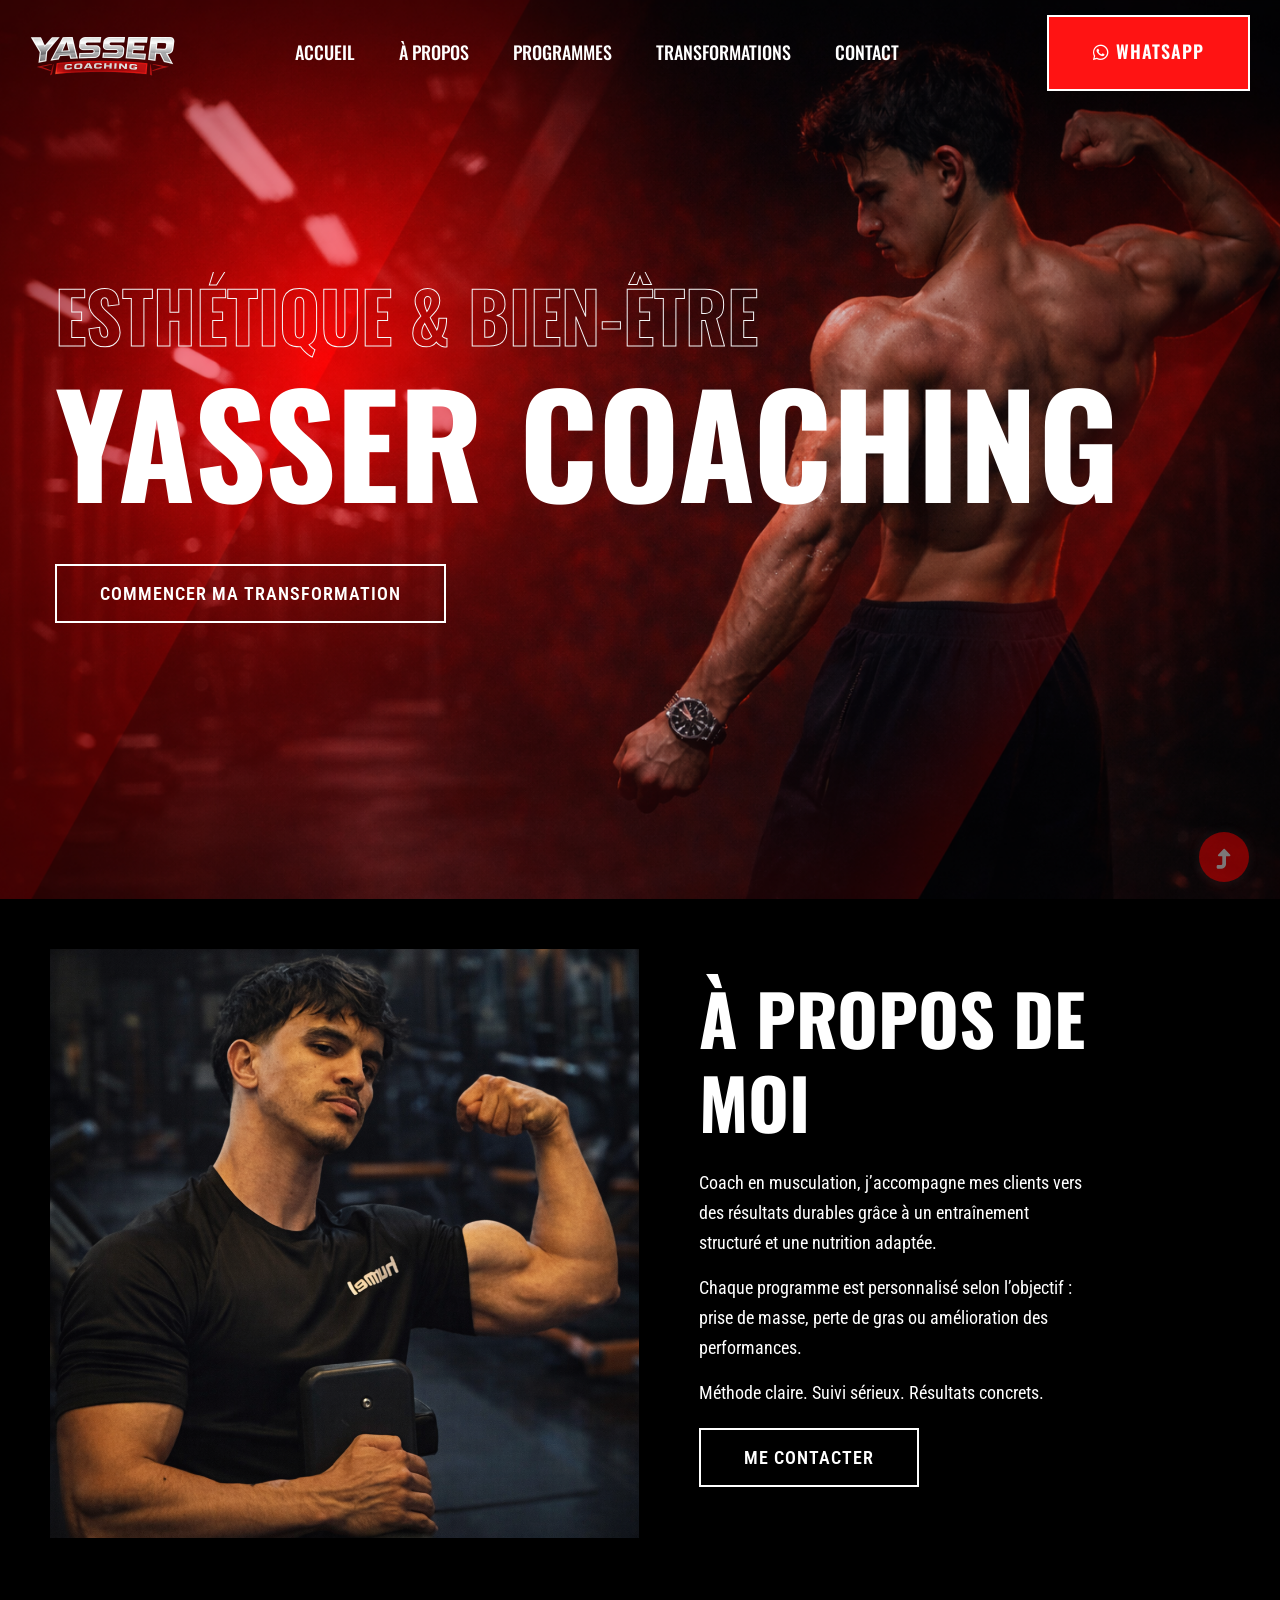
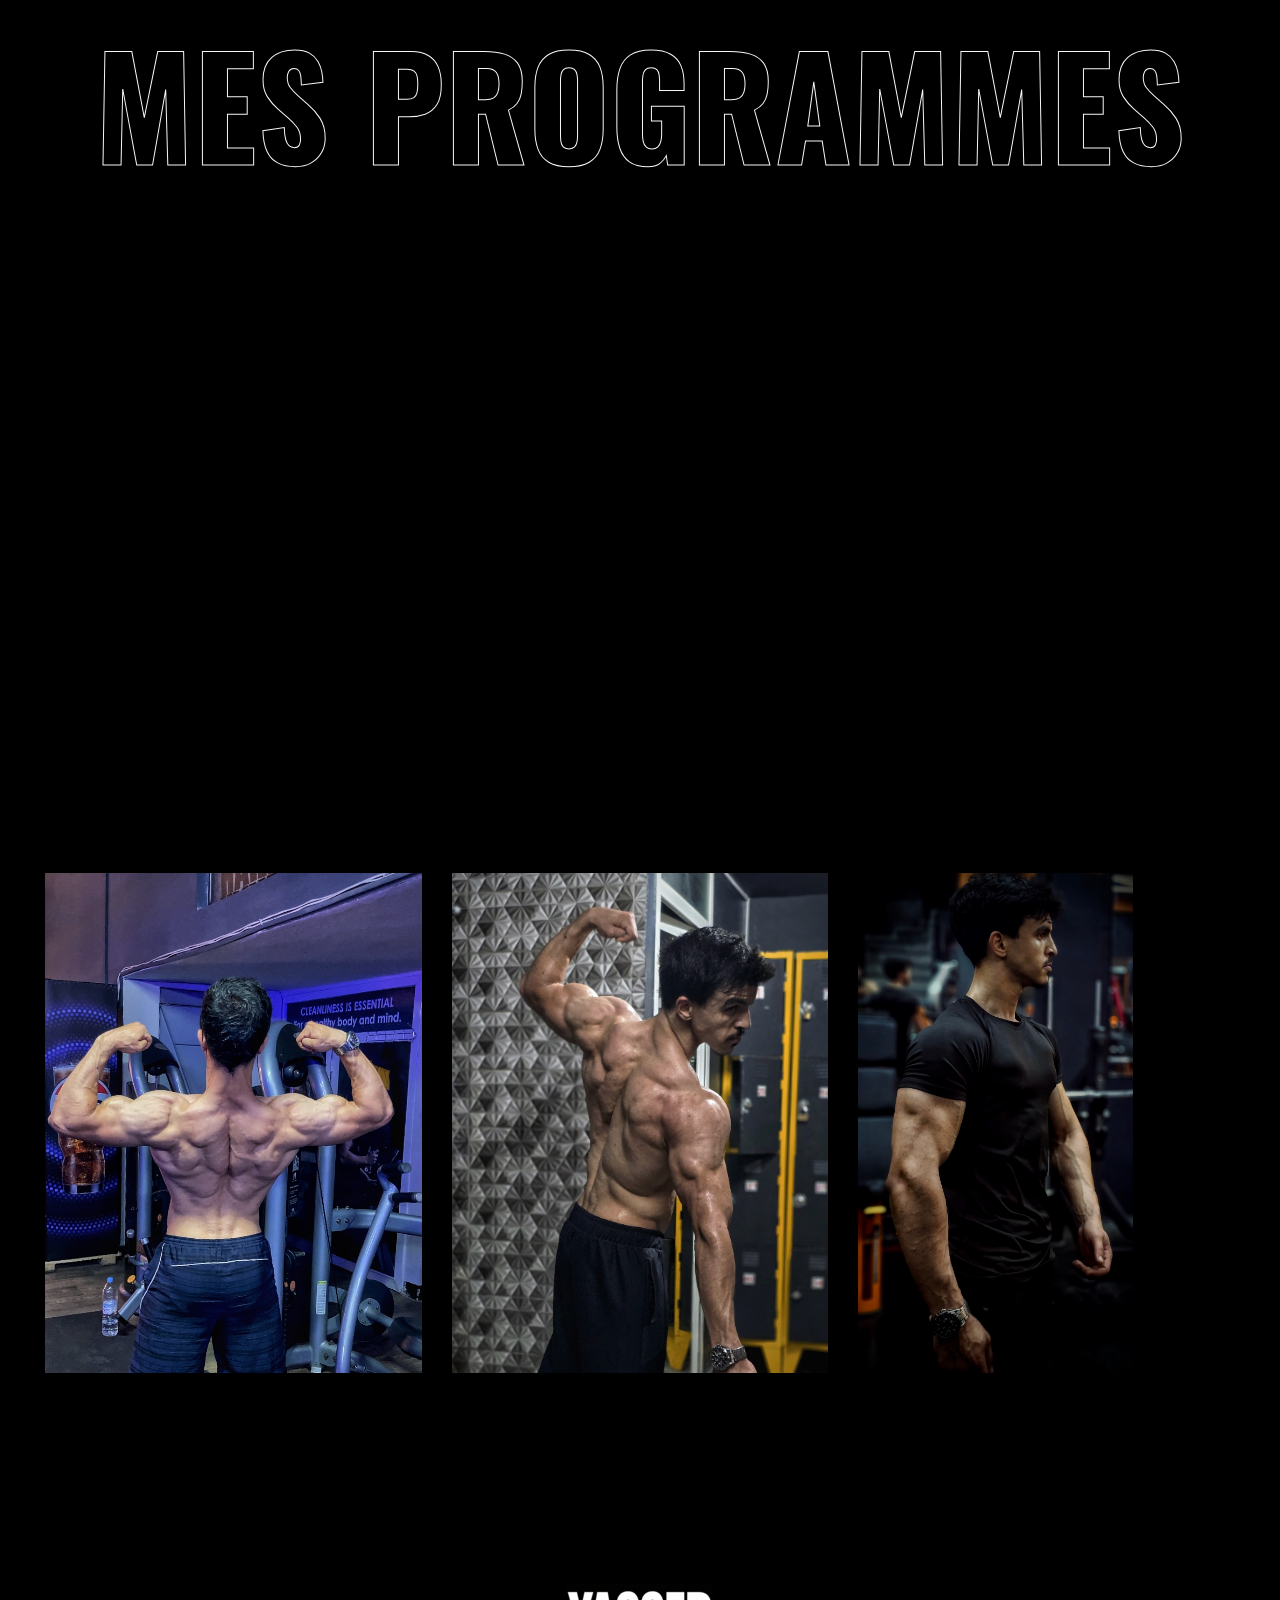
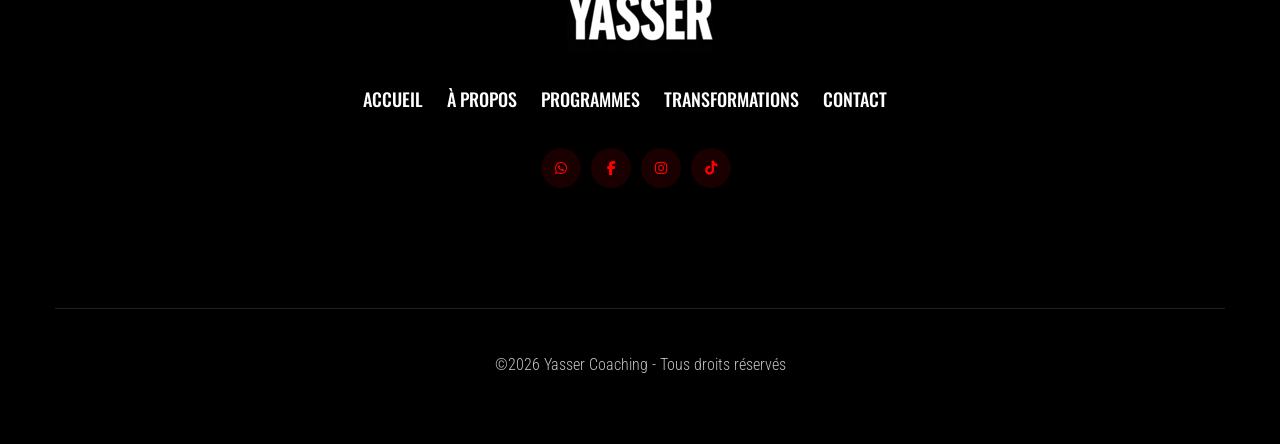
==== index.html @ fda9fc9f "modifs" ====
<!doctype html>
<html class="no-js" lang="fr">
<head>
    <meta charset="utf-8">
    <meta http-equiv="x-ua-compatible" content="ie=edge">
    <link rel="canonical" href="https://yasser-coaching.onrender.com/">
    <title>Yasser Coaching | Coach Musculation au Maroc - Transformation Physique</title>   
    <meta name="description" content="Coach sportif au Maroc spécialisé en transformation physique, perte de poids et prise de masse. Programmes personnalisés avec suivi professionnel.">
    <meta name="viewport" content="width=device-width, initial-scale=1.0">
    <link rel="manifest" href="site.webmanifest">
    <link rel="shortcut icon" type="image/x-icon" href="assets/img/favicon.ico">

    <!-- CSS here -->
    <link rel="stylesheet" href="assets/css/bootstrap.min.css">
    <link rel="stylesheet" href="assets/css/owl.carousel.min.css">
    <link rel="stylesheet" href="assets/css/slicknav.css">
    <link rel="stylesheet" href="assets/css/flaticon.css">
    <link rel="stylesheet" href="assets/css/gijgo.css">
    <link rel="stylesheet" href="assets/css/animate.min.css">
    <link rel="stylesheet" href="assets/css/animated-headline.css">
    <link rel="stylesheet" href="assets/css/magnific-popup.css">
    <link rel="stylesheet" href="assets/css/themify-icons.css">
    <link rel="stylesheet" href="assets/css/slick.css">
    <link rel="stylesheet" href="assets/css/nice-select.css">
    <link rel="stylesheet" href="assets/css/style.css">
    <link rel="stylesheet" href="assets/css/style2.css">
    <link rel="stylesheet" href="https://cdnjs.cloudflare.com/ajax/libs/font-awesome/6.5.1/css/all.min.css">
    <meta property="og:title" content="Yasser Coaching | Coach Musculation au Maroc">
    <meta property="og:description" content="Coach sportif au Maroc spécialisé en transformation physique, perte de poids et prise de masse.">
    <meta property="og:image" content="https://yasser-coaching.onrender.com/assets/img/gallery/transformation-client-1.JPEG">
    <meta property="og:url" content="https://yasser-coaching.onrender.com/">
    <meta property="og:type" content="website">

</head>
<body class="black-bg">
    <header>
        <!-- Header Start -->
        <div class="header-area header-transparent">
            <div class="main-header header-sticky">
                <div class="container-fluid">
                    <div class="menu-wrapper d-flex align-items-center justify-content-between">
                        <!-- Logo -->
                        <div class="logo">
                            <a href="index.html"><img src="assets/img/logo/logo.png" alt=""></a>
                        </div>
                        <!-- Main-menu -->
                        <div class="main-menu f-right d-none d-lg-block">
                            <nav>
                          <ul id="navigation">
                                <li><a href="index.html">Accueil</a></li>
                                <li><a href="#about">À propos</a></li>
                                <li><a href="#">Programmes</a></li>
                                

                                <li>
                                    <a href="gallery.html">Transformations</a>
                                </li>

                                <li><a href="#">Contact</a></li>
                                <!-- <li><a href="ar/index.html">AR</a></li> -->
                            </ul>

                            </nav>
                        </div>          
                        <!-- Header-btn -->
                        <div class="header-btns d-none d-lg-block f-right">
                           <a href="https://wa.me/212777637255" target="_blank" class="btn">
                            <i class="fab fa-whatsapp"></i> WhatsApp
                            </a>

                       </div>
                <!-- Mobile Menu -->
                       <div class="col-12">
                        <div class="mobile_menu d-block d-lg-none"></div>
                    </div>
                </div>
            </div>
        </div>
    </div>
    <!-- Header End -->
</header>
<main>
    <!--? slider Area Start-->
    <div class="slider-area position-relative">
        <div class="slider-active">
            <!-- Single Slider -->
            <div class="single-slider slider-height d-flex align-items-center">
                <div class="container">
                    <div class="row">
                        <div class="col-xl-12 col-lg-12 col-md-10">
                            <div class="hero__caption">
                                <span>Esthétique & Bien-être</span>
                                    <h1>Yasser Coaching</h1>
                                <a href="https://wa.me/212777637255?text=Bonjour%20Yasser,%20je%20souhaite%20commencer%20ma%20transformation%20!"  class="border-btn hero-btn" >Commencer ma transformation</a>
                            </div>
                        </div>
                    </div>
                </div>          
            </div>
        </div>
    </div>
    <!-- slider Area End-->
     
     <!--? About Area-2 Start -->
    <section id="about" class="about-area2 fix pb-padding pt-50 pb-80">
        <div class="support-wrapper align-items-center">
            <div class="right-content2">
                <!-- img -->
                <div class="right-img wow fadeInUp" data-wow-duration="1s" data-wow-delay=".1s">
                    <img src="assets/img/gallery/coach.png" alt="">
                </div>
            </div>
            <div class="left-content2">
                <!-- section tittle -->
                <div class="section-tittle2 mb-20 wow fadeInUp" data-wow-duration="1s" data-wow-delay=".3s">
                    <div class="front-text">
                        <h2>À propos de moi</h2>
                        <p>Coach en musculation, j’accompagne mes clients vers des résultats durables grâce à un entraînement structuré et une nutrition adaptée.</p>
                        <p>Chaque programme est personnalisé selon l’objectif : prise de masse, perte de gras ou amélioration des performances.</p>
                        <p class="mb-20">Méthode claire. Suivi sérieux. Résultats concrets.</p>
                         <a href="https://wa.me/212777637255" class="border-btn" target="_blank">
                                    Me contacter
                                </a>
                    </div>
                </div>
            </div>
        </div>
    </section>
    <!-- About Area End -->
    
    <!--? Team -->
    <section class="team-area fix">
        <div class="container">
            <div class="row">
                <div class="col-xl-12">
                    <div class="section-tittle text-center mb-55 wow fadeInUp" data-wow-duration="1s" data-wow-delay=".1s">
                        <h2 >Mes programmes</h2>
                    </div>
                </div>
            </div>
            <div class="row">
                <div class="col-lg-4 col-md-6">
                    <div class="single-cat text-center mb-30 wow fadeInUp" data-wow-duration="1s" data-wow-delay=".2s" >
                        <div class="cat-icon">
                            <img src="assets/img/gallery/coach-musculation.png" alt="Transformation physique client coaching musculation">
                        </div>
                        <div class="cat-cap">
                            <h5><a href="programmes.html">Musculation</a></h5>
                            <p>Programme personnalisé pour développer la force, améliorer la posture et sculpter le corps.</p>

                        </div>
                    </div>
                </div>
                <div class="col-lg-4 col-md-6">
                    <div class="single-cat text-center mb-30 wow fadeInUp" data-wow-duration="1s" data-wow-delay=".4s">
                        <div class="cat-icon">
                            <img src="assets/img/gallery/prise-de-masse.png" alt="Transformation physique client coaching musculation">
                        </div>
                        <div class="cat-cap">
                            <h5><a href="programmes.html">Prise de masse</a></h5>
                            <p>Plan nutritionnel et entraînement adaptés pour prendre de la masse de façon saine.</p>

                        </div>
                    </div>
                </div>
                <div class="col-lg-4 col-md-6">
                    <div class="single-cat text-center mb-30 wow fadeInUp" data-wow-duration="1s" data-wow-delay=".6s">
                        <div class="cat-icon">
                            <img src="assets/img/gallery/perte-de-poids.png" alt="Transformation physique client coaching musculation">
                        </div>
                        <div class="cat-cap">
                            <h5><a href="programmes.html">Perte de poids</a></h5>
                            <p>Coaching ciblé pour brûler les graisses, améliorer l’endurance et retrouver la forme.</p>

                        </div>
                    </div>
                </div>
            </div>
        </div>
    </section>
    <!-- Services End -->

       
    <!--? Gallery Area Start -->
    <div class="gallery-area section-padding30 ">
        <div class="container-fluid ">
            </div>
            <div class="row">
     <div class="col-xl-4 col-lg-6 col-md-6 col-sm-6">
                    <div class="box snake mb-30">
                        <div class="gallery-img big-img" style="background-image: url(assets/img/gallery/musculation3.png);"></div>
                        <div class="overlay">
                            <div class="overlay-content">
                                <h3>Renforcement du dos</h3>
                                <a href="gallery.html"><i class="ti-plus"></i></a>
                            </div>
                        </div>
                    </div>
                </div>
            
                <div class="col-xl-4 col-lg-6 col-md-6 col-sm-6">
                    <div class="box snake mb-30">
                        <div class="gallery-img big-img" style="background-image: url(assets/img/gallery/musculation1.png);"></div>
                        <div class="overlay">
                            <div class="overlay-content">
                                <h3>Performance</h3>
                                <a href="gallery.html"><i class="ti-plus"></i></a>
                            </div>
                        </div>
                    </div>
                </div>
                
                <div class="col-xl-3 col-lg-6 col-md-6 col-sm-6">
                    <div class="box snake mb-30">
                        <div class="gallery-img big-img" style="background-image: url(assets/img/gallery/musculation2.png);"></div>
                        <div class="overlay">
                            <div class="overlay-content">
                                <h3>Posture</h3>
                                <a href="gallery.html"><i class="ti-plus"></i></a>
                            </div>
                        </div>
                    </div>
                </div>
             
               
            </div>
        </div>
    </div>
    <!-- Gallery Area End -->
   

   
    <!-- ? video_start -->
    <!-- <div class="video-area section-bg2 d-flex align-items-center"  data-background="assets/img/gallery/video-bg.png">
        <div class="container">
            <div class="video-wrap position-relative">
                <div class="video-icon" >
                    <a class="popup-video btn-icon" href="https://www.youtube.com/watch?v=up68UAfH0d0"><i class="fas fa-play"></i></a>
                </div>
            </div>
        </div>
    </div> -->
    <!-- video_end -->

</main>
<footer>
    <!--? Footer Start-->
    <div class="footer-area black-bg">
        <div class="container">
            <div class="footer-top footer-padding">
                <!-- Footer Menu -->
                <div class="row">
                    <div class="col-xl-12">
                        <div class="single-footer-caption mb-50 text-center">
                            <!-- logo -->
                            <div class="footer-logo wow fadeInUp" data-wow-duration="1s" data-wow-delay=".2s">
                                <a href="index.html"><img src="assets/img/logo/logo2_footer.png" alt="
                                    "></a>
                            </div>
                            <!-- Menu -->
                            <!-- Header Start -->
                            <div class="header-area main-header2 wow fadeInUp" data-wow-duration="2s" data-wow-delay=".4s">
                                <div class="main-header main-header2">
                                    <div class="menu-wrapper menu-wrapper2">
                                        <!-- Main-menu -->
                                        <div class="main-menu main-menu2 text-center">
                                            <nav>
                                              <ul id="navigation">
                                <li><a href="index.html">Accueil</a></li>
                                <li><a href="#about">À propos</a></li>
                                <li><a href="#">Programmes</a></li>
                                

                                <li>
                                    <a href="gallery.html">Transformations</a>
                                </li>

                                <li><a href="#">Contact</a></li>
                                <!-- <li><a href="ar/index.html">AR</a></li> -->
                            </ul>

                                            </nav>
                                        </div>   
                                    </div>
                                </div>
                            </div>
                            <!-- Header End -->
                            <!-- social -->
                            <div class="footer-social mt-30 wow fadeInUp" data-wow-duration="3s" data-wow-delay=".8s">
                               <a href="https://wa.me/212777637255" target="_blank">
                                    <i class="fab fa-whatsapp"></i>
                                </a>
                                <a href="https://www.facebook.com/yasser.barhoud.2025?mibextid=wwXIfr&rdid=izFkttceF2peblFO&share_url=https%3A%2F%2Fwww.facebook.com%2Fshare%2F1Cemoc8wti%2F%3Fmibextid%3DwwXIfr#" target="_blank">
                                    <i class="fab fa-facebook-f"></i>
                                </a>
                                <a href="https://www.instagram.com/iass.err/" target="_blank">
                                            <i class="fab fa-instagram"></i>
                                        </a>
                                <a href="https://www.tiktok.com/@iass.err?fbclid=PAdGRleAQRMcxleHRuA2FlbQIxMQBzcnRjBmFwcF9pZA8xMjQwMjQ1NzQyODc0MTQAAae6swXFFE5XZx-gQa4Iw04mnGXHb72Ap1viYaeudJU1cVUwkz3KUEBtL87sHg_aem_wezzEFBcgbp__qZsiQu1Ag" target="_blank">
                                    <i class="fab fa-tiktok"></i>

                                </a>
                            </div>
                        </div>
                    </div>
                </div>
            </div>
            <!-- Footer Bottom -->
            <div class="footer-bottom">
                <div class="row d-flex align-items-center">
                    <div class="col-lg-12">
                        <div class="footer-copy-right text-center">
                            <p>&copy;<script>document.write(new Date().getFullYear());</script> Yasser Coaching - Tous droits réservés</p>
                          </div>
                      </div>
                  </div>
              </div>
          </div>
      </div>
      <!-- Footer End-->
  </footer>
  <!-- Scroll Up -->
  <div id="back-top" >
    <a title="Go to Top" href="#"> <i class="fas fa-level-up-alt"></i></a>
</div>

<!-- JS here -->

<script src="assets/js/vendor/modernizr-3.5.0.min.js"></script>
<!-- Jquery, Popper, Bootstrap -->
<script src="assets/js/vendor/jquery-1.12.4.min.js"></script>
<script src="assets/js/popper.min.js"></script>
<script src="assets/js/bootstrap.min.js"></script>
<!-- Jquery Mobile Menu -->
<script src="assets/js/jquery.slicknav.min.js"></script>

<!-- Jquery Slick , Owl-Carousel Plugins -->
<script src="assets/js/owl.carousel.min.js"></script>
<script src="assets/js/slick.min.js"></script>
<!-- One Page, Animated-HeadLin -->
<script src="assets/js/wow.min.js"></script>
<script src="assets/js/animated.headline.js"></script>
<script src="assets/js/jquery.magnific-popup.js"></script>

<!-- Date Picker -->
<script src="assets/js/gijgo.min.js"></script>
<!-- Nice-select, sticky -->
<script src="assets/js/jquery.nice-select.min.js"></script>
<script src="assets/js/jquery.sticky.js"></script>

<!-- counter , waypoint,Hover Direction -->
<script src="assets/js/jquery.counterup.min.js"></script>
<script src="assets/js/waypoints.min.js"></script>
<script src="assets/js/jquery.countdown.min.js"></script>
<script src="assets/js/hover-direction-snake.min.js"></script>

<!-- contact js -->
<script src="assets/js/contact.js"></script>
<script src="assets/js/jquery.form.js"></script>
<script src="assets/js/jquery.validate.min.js"></script>
<script src="assets/js/mail-script.js"></script>
<script src="assets/js/jquery.ajaxchimp.min.js"></script>

<!-- Jquery Plugins, main Jquery -->	
<script src="assets/js/plugins.js"></script>
<script src="assets/js/main.js"></script>

</body>
</html>
---- assets/css/gijgo.css ----
.gj-button {
    background-color: #f5f5f5;
    border: 1px solid #ddd;
    color: #000;
    border-radius: 3px;
    padding: 6px 10px;
    cursor: pointer;
}

.gj-unselectable {
    -webkit-touch-callout: none;
    -webkit-user-select: none;
    -khtml-user-select: none;
    -moz-user-select: none;
    -ms-user-select: none;
    user-select: none;
}

.gj-row {
    display: -webkit-box;
    display: -ms-flexbox;
    display: flex;
    -ms-flex-wrap: wrap;
    flex-wrap: wrap;
}

.gj-margin-left-5 {
    margin-left: 5px;
}

.gj-margin-left-10 {
    margin-left: 10px;
}

.gj-width-full {
    width: 100%;
}

.gj-cursor-pointer {
    cursor: pointer;
}

.gj-text-align-center {
    text-align: center;
}

.gj-font-size-16 {
    font-size: 16px;
}

.gj-hidden {
    display: none;
}

/** Material Design */
.gj-button-md {
    background: 0 0;
    border: none;
    border-radius: 2px;
    color: rgba(0, 0, 0, 0.87);
    position: relative;
    height: 36px;
    margin: 0;
    min-width: 64px;
    padding: 0 16px;
    display: inline-block;
    font-family: "Roboto","Helvetica","Arial",sans-serif;
    font-size: 1rem;
    font-weight: 500;
    text-transform: uppercase;
    letter-spacing: 0;
    overflow: hidden;
    will-change: box-shadow;
    transition: box-shadow .2s cubic-bezier(.4,0,1,1),background-color .2s cubic-bezier(.4,0,.2,1),color .2s cubic-bezier(.4,0,.2,1);
    outline: none;
    cursor: pointer;
    text-decoration: none;
    text-align: center;
    line-height: 36px;
    vertical-align: middle;
    overflow: hidden;
    -webkit-user-select: none;
    -moz-user-select: none;
    -ms-user-select: none;
    user-select: none;
}

.gj-button-md:hover {
    background-color: rgba(158,158,158,.2);
}

.gj-button-md:disabled {
    color: rgba(0,0,0,.26);
    background: 0 0;
}

.gj-button-md .material-icons,
.gj-button-md .gj-icon {
    vertical-align: middle;
    /*font-size: 1.3rem;
    margin-right: 4px;*/
}

.gj-button-md.gj-button-md-icon {
    width: 24px;
    height: 31px;
    min-width: 24px;
    padding: 0px;
    display: table;
}

.gj-button-md.gj-button-md-icon .material-icons,
.gj-button-md.gj-button-md-icon .gj-icon {
    display: table-cell;
    margin-right: 0px;
    width: 24px;
    height: 24px;
}

.gj-button-md.active {
    background-color: rgba(158,158,158,.4);
}

.gj-button-md-group {
    position: relative;
    display: inline-block;
    vertical-align: middle;
}
.gj-textbox-md {
	/* border: none; */
	/* border-bottom: 1px solid rgba(0,0,0,.42); */
	display: block;
	font-family: "Helvetica","Arial",sans-serif;
	font-size: 16px;
	line-height: 16px;
	/* padding: 4px 0px; */
	margin: 0;
	/* width: 100%; */
	background: 0 0;
	/* text-align: ; */
	color: rgba(0,0,0,.87);
	padding-left: 44px;
	border: 1px solid #dca73a;
	/* padding: 15px 15px; */
	/* text-align: center; */
	width: 177px;
	height: 55px;
	border-radius: 5px;
}
.gj-textbox-md:focus,
.gj-textbox-md:active {
    /* border-bottom: 2px solid rgba(0,0,0,.42); */
    outline: none;
}

.gj-textbox-md::placeholder {
    color: #8e8e8e;
}

.gj-textbox-md:-ms-input-placeholder {
    color: #8e8e8e;
}

.gj-textbox-md::-ms-input-placeholder {
    color: #8e8e8e;
}

.gj-md-spacer-24 {
    min-width: 24px;
    width: 24px;
    display: inline-block;
}

.gj-md-spacer-32 {
    min-width: 32px;
    width: 32px;
    display: inline-block;
}

.gj-modal {
    position: fixed;
    top: 0;
    right: 0;
    bottom: 0;
    left: 0;
    z-index: 1203;
    display: none;
    overflow: hidden;
    -webkit-overflow-scrolling: touch;
    outline: 0;
    background-color: rgba(0, 0, 0, 0.54118);
    transition: 200ms ease opacity;
    will-change: opacity;
}

/* List */
ul.gj-list li [data-role="wrapper"] {
    display: table;
    width: 100%;
}

ul.gj-list li [data-role="checkbox"] {
    display: table-cell;
    vertical-align:middle;
    text-align:center;
}

ul.gj-list li [data-role="image"] {
    display: table-cell;
    vertical-align:middle;
    text-align:center;
}

ul.gj-list li [data-role="display"] {
    display: table-cell;
    vertical-align:middle;
    cursor: pointer;
}

ul.gj-list li [data-role="display"]:empty:before {
  content: "\200b"; /* unicode zero width space character */
}

/* List - Bootstrap */
ul.gj-list-bootstrap {
    padding-left: 0px;
    margin-bottom: 0px;
}

ul.gj-list-bootstrap li {
    padding: 0px;
}

ul.gj-list-bootstrap li [data-role="wrapper"] {
    padding: 0px 10px;
}

ul.gj-list-bootstrap li [data-role="checkbox"] {
    width: 24px;
    padding: 3px;
}

ul.gj-list-bootstrap li [data-role="image"] {
    width: 24px;
    height: 24px;
}

ul.gj-list-bootstrap li [data-role="display"] {
    padding: 8px 0px 8px 4px;
}

.list-group-item.active ul li, .list-group-item.active:focus ul li, .list-group-item.active:hover ul li {
    text-shadow: none;
    color:initial;
}

/* List - Material Design */
ul.gj-list-md {
    padding: 0px;
    list-style: none;
    list-style-type: none;
    line-height: 24px;
    letter-spacing: 0;
    color: #616161; /* Gray 700 */
}

ul.gj-list-md li {
    display: list-item;
    list-style-type: none;
    padding: 0px;
    min-height: unset;
    box-sizing: border-box;
    align-items: center;
    cursor: default;
    overflow: hidden;

    font-family: "Roboto","Helvetica","Arial",sans-serif;
    font-size: 16px;
    font-weight: 400;
    letter-spacing: .04em;
    line-height: 1;
    
    -webkit-flex-direction: row;
    -ms-flex-direction: row;
    flex-direction: row;
    -webkit-flex-wrap: nowrap;
    -ms-flex-wrap: nowrap;
    flex-wrap: nowrap;
}

ul.gj-list-md li [data-role="checkbox"] {
    height: 24px;
    width: 24px;
}

ul.gj-list-md li [data-role="image"] {
    height: 24px;
    width: 24px;
}

ul.gj-list-md li [data-role="display"] {
    padding: 8px 0px 8px 5px;
    order: 0;
    flex-grow: 2;
    text-decoration: none;
    box-sizing: border-box;
    align-items: center;
    text-align: left;
    color: rgba(0,0,0,.87);
}

ul.gj-list-md li.disabled>[data-role="wrapper"]>[data-role="display"] {
    color: #9E9E9E; /* Gray 500 */
}

.gj-list-md-active {
    background: #e0e0e0;
    color: #3f51b5;
}


/* Picker */
.gj-picker {
    position: absolute;
    z-index: 1203;
    background-color: #fff;
}

.gj-picker .selected {
    color: #fff;
}

/* Material Design */
.gj-picker-md {
    font-family: "Roboto","Helvetica","Arial",sans-serif;
    font-size: 16px;
    font-weight: 400;
    letter-spacing: .04em;
    line-height: 1;
    color: rgba(0,0,0,.87);
    border: 1px solid #E0E0E0;
}

.gj-modal .gj-picker-md {
    border: 0px;
}

.gj-picker-md [role="header"] {
    color: rgba(255, 255, 255, 0.54);
    display: flex;
    background: #2196f3;
    align-items: baseline;
    user-select: none;
    justify-content: center;
}

.gj-picker-md [role="footer"] {
    float: right;
    padding: 10px;
}

.gj-picker-md [role="footer"] button.gj-button-md {
    color: #2196f3;
    font-weight: bold;
    font-size: 13px;
}

/* Bootstrap */
.gj-picker-bootstrap {
    border-radius: 4px;
    border: 1px solid #E0E0E0;
}

.gj-picker-bootstrap .selected {
    color: #888;
}

.gj-picker-bootstrap [role="header"] {
    background: #eee;
    color: #AAA;
}
@font-face {
    font-family: 'gijgo-material';
    src: url('../fonts/gijgo-material.eot?235541');
    src: url('../fonts/gijgo-material.eot?235541#iefix') format('embedded-opentype'), url('../fonts/gijgo-material.ttf?235541') format('truetype'), url('../fonts/gijgo-material.woff?235541') format('woff'), url('../fonts/gijgo-material.svg?235541#gijgo-material') format('svg');
    font-weight: normal;
    font-style: normal;
}

.gj-icon {
    /* use !important to prevent issues with browser extensions that change fonts */
    font-family: 'gijgo-material' !important;
    font-size: 24px;
    speak: none;
    font-style: normal;
    font-weight: normal;
    font-variant: normal;
    text-transform: none;
    line-height: 1;
    /* Enable Ligatures ================ */
    letter-spacing: 0;
    -webkit-font-feature-settings: "liga";
    -moz-font-feature-settings: "liga=1";
    -moz-font-feature-settings: "liga";
    -ms-font-feature-settings: "liga" 1;
    font-feature-settings: "liga";
    -webkit-font-variant-ligatures: discretionary-ligatures;
    font-variant-ligatures: discretionary-ligatures;
    /* Better Font Rendering =========== */
    -webkit-font-smoothing: antialiased;
    -moz-osx-font-smoothing: grayscale;
}

.gj-icon.undo:before {
    content: "\e900";
}

.gj-icon.vertical-align-top:before {
    content: "\e901";
}

.gj-icon.vertical-align-center:before {
    content: "\e902";
}

.gj-icon.vertical-align-bottom:before {
    content: "\e903";
}

.gj-icon.arrow-dropup:before {
    content: "\e904";
}

.gj-icon.clock:before {
    content: "\e905";
}

.gj-icon.refresh:before {
    content: "\e906";
}

.gj-icon.last-page:before {
    content: "\e907";
}

.gj-icon.first-page:before {
    content: "\e908";
}

.gj-icon.cancel:before {
    content: "\e909";
}

.gj-icon.clear:before {
    content: "\e90a";
}

.gj-icon.check-circle:before {
    content: "\e90b";
}

.gj-icon.delete:before {
    content: "\e90c";
}

.gj-icon.arrow-upward:before {
    content: "\e90d";
}

.gj-icon.arrow-forward:before {
    content: "\e90e";
}

.gj-icon.arrow-downward:before {
    content: "\e90f";
}

.gj-icon.arrow-back:before {
    content: "\e910";
}

.gj-icon.list-numbered:before {
    content: "\e911";
}

.gj-icon.list-bulleted:before {
    content: "\e912";
}

.gj-icon.indent-increase:before {
    content: "\e913";
}

.gj-icon.indent-decrease:before {
    content: "\e914";
}

.gj-icon.redo:before {
    content: "\e915";
}

.gj-icon.align-right:before {
    content: "\e916";
}

.gj-icon.align-left:before {
    content: "\e917";
}

.gj-icon.align-justify:before {
    content: "\e918";
}

.gj-icon.align-center:before {
    content: "\e919";
}

.gj-icon.strikethrough:before {
    content: "\e91a";
}

.gj-icon.italic:before {
    content: "\e91b";
}

.gj-icon.underlined:before {
    content: "\e91c";
}

.gj-icon.bold:before {
    content: "\e91d";
}

.gj-icon.arrow-dropdown:before {
    content: "\e91e";
}

.gj-icon.done:before {
    content: "\e91f";
}

.gj-icon.pencil:before {
    content: "\e920";
}

.gj-icon.minus:before {
    content: "\e921";
}

.gj-icon.plus:before {
    content: "\e922";
}

.gj-icon.chevron-up:before {
    content: "\e923";
}

.gj-icon.chevron-right:before {
    content: "\e924";
}

.gj-icon.chevron-down:before {
    content: "\e925";
}

.gj-icon.chevron-left:before {
    content: "\e926";
}

.gj-icon.event:before {
    content: "\e927";
}
.gj-draggable {
    cursor: move;
}
.gj-resizable-handle {
    position: absolute;
    font-size: 0.1px;
    display: block;
    -ms-touch-action: none;
    touch-action: none;
    z-index: 1203;
}

.gj-resizable-n {
    cursor: n-resize;
    height: 7px;
    width: 100%;
    top: -5px;
    left: 0;
}
.gj-resizable-e {
    cursor: e-resize;
    width: 7px;
    right: -5px;
    top: 0;
    height: 100%;
}
.gj-resizable-s {
    cursor: s-resize;
    height: 7px;
    width: 100%;
    bottom: -5px;
    left: 0;
}
.gj-resizable-w {
	cursor: w-resize;
	width: 7px;
	left: -5px;
	top: 0;
	height: 100%;
}
.gj-resizable-se {
	cursor: se-resize;
	width: 12px;
	height: 12px;
	right: 1px;
	bottom: 1px;
}
.gj-resizable-sw {
	cursor: sw-resize;
	width: 9px;
	height: 9px;
	left: -5px;
	bottom: -5px;
}
.gj-resizable-nw {
	cursor: nw-resize;
	width: 9px;
	height: 9px;
	left: -5px;
	top: -5px;
}
.gj-resizable-ne {
	cursor: ne-resize;
	width: 9px;
	height: 9px;
	right: -5px;
	top: -5px;
}

.gj-dialog-footer {
    position: absolute;
    bottom: 0px;
    width: 100%;
    margin-top: 0px;
}

.gj-dialog-scrollable [data-role="body"] {
    overflow-x: hidden;
    overflow-y: scroll;
}

/** Bootstrap 3 **/
.gj-dialog-bootstrap {
    overflow: hidden;
    z-index: 1202;
}

.gj-dialog-bootstrap [data-role="title"] {
    display: inline;
}
.gj-dialog-bootstrap [data-role="close"] {
    line-height: 1.42857143;
}

/** Bootstrap 4 **/
.gj-dialog-bootstrap4 {
    overflow: hidden;
    z-index: 1202;
}

.gj-dialog-bootstrap4 [data-role="title"] {
    display: inline;
}
.gj-dialog-bootstrap4 [data-role="close"] {
    line-height: 1.5;
}

/** Material Design **/
.gj-dialog-md {
    background-color: #FFF;
    overflow: hidden;
    border: none;
    box-shadow: 0 11px 15px -7px rgba(0,0,0,.2), 0 24px 38px 3px rgba(0,0,0,.14), 0 9px 46px 8px rgba(0,0,0,.12);
    box-sizing: border-box;
    position: relative;
    display: -webkit-box;
    display: -webkit-flex;
    display: -ms-flexbox;
    display: flex;
    -webkit-box-orient: vertical;
    -webkit-box-direction: normal;
    -webkit-flex-direction: column;
    -ms-flex-direction: column;
    flex-direction: column;
    -webkit-background-clip: padding-box;
    background-clip: padding-box;
    outline: 0;
    z-index: 1202;
}

.gj-dialog-md-header {
    padding: 24px 24px 0px 24px;
    font-family: "Roboto","Helvetica","Arial",sans-serif;
}

.gj-dialog-md-title {
    margin: 0;
    font-weight: 400;
    display: inline;
    line-height: 28px;
    font-size: 20px;
}

.gj-dialog-md-close {
    -webkit-appearance: none;
    padding: 0;
    cursor: pointer;
    background: 0 0;
    border: 0;
    float: right;
    line-height: 28px;
    font-size: 28px;
}

.gj-dialog-md-body {
    padding: 20px 24px 24px 24px;
    color: rgba(0,0,0,.54);
    font-family: "Helvetica","Arial",sans-serif;
    font-size: 14px;
    font-weight: 400;
    line-height: 20px;
}

.gj-dialog-md-footer {
    padding: 8px 8px 8px 24px;
    display: -webkit-flex;
    display: -ms-flexbox;
    display: flex;
    -webkit-flex-direction: row-reverse;
    -ms-flex-direction: row-reverse;
    flex-direction: row-reverse;
    -webkit-flex-wrap: wrap;
    -ms-flex-wrap: wrap;
    flex-wrap: wrap;

    box-sizing: border-box;
}

.gj-dialog-md-footer>*:first-child {
    margin-right: 0;
}

.gj-dialog-md-footer>* {
    margin-right: 8px;
    height: 36px;
}
DIV.gj-grid-wrapper {
    margin: auto;
    position: relative;
    clear:both;
    z-index: 1;
}

TABLE.gj-grid {
    margin: auto;    
    border-collapse: collapse;
    width: 100%;
    table-layout: fixed;
}

TABLE.gj-grid THEAD TH [data-role="selectAll"] {
    margin: auto;
}

TABLE.gj-grid THEAD TH [data-role="title"] {
    display: inline-block;
}

TABLE.gj-grid THEAD TH [data-role="sorticon"] {
    display: inline-block;
}

TABLE.gj-grid THEAD TH {
    overflow: hidden;
    text-overflow: ellipsis;
}

TABLE.gj-grid.autogrow-header-row THEAD TH {
    overflow: auto;
    text-overflow: initial;
    white-space: pre-wrap;
    -ms-word-break: break-word;
    word-break: break-word;
}

TABLE.gj-grid > tbody > tr > td {
    overflow: hidden;
    position: relative;
}

table.gj-grid tbody div[data-role="display"] {
    vertical-align: middle;
    text-indent: 0;
    white-space: pre-wrap;
    -ms-word-break: break-word;
    word-break: break-word;
}

table.gj-grid.fixed-body-rows tbody div[data-role="display"] {
    overflow: hidden;
    text-overflow: ellipsis;
    white-space: nowrap;
    -ms-word-break: initial;
    word-break: initial;
}

table.gj-grid tfoot DIV[data-role="display"] {
    vertical-align: middle;
    text-indent: 0;
    display: flex;
}

TABLE.gj-grid .fa {
    padding: 2px;
}

TABLE.gj-grid > tbody > tr > td > div {
    padding: 2px;
    overflow: hidden;
}

DIV.gj-grid-wrapper DIV.gj-grid-loading-cover
{
    background: #BBBBBB;
    opacity: 0.5;
    position: absolute;
    vertical-align: middle;
}

DIV.gj-grid-wrapper DIV.gj-grid-loading-text
{
    position: absolute;
    font-weight: bold;
}

/* Bootstrap Theme */
table.gj-grid-bootstrap thead th {
    background-color: #f5f5f5;
    vertical-align:middle;
}

table.gj-grid-bootstrap thead th [data-role="sorticon"] {
    margin-left: 5px;
}

table.gj-grid-bootstrap thead th [data-role="sorticon"] i.gj-icon,
table.gj-grid-bootstrap thead th [data-role="sorticon"] i.material-icons {
    position: absolute;
    font-size: 20px;
    top: 15px;
}

table.gj-grid-bootstrap tbody tr td div[data-role="display"] {
    padding: 0px;
}

.gj-grid-bootstrap-4 .gj-checkbox-bootstrap {
    display: inline-block;
    padding-top: 2px;
}

.gj-grid-bootstrap-4 tbody tr.active {
    background-color: rgba(0,0,0,.075);
}

/* Material Design Theme */
.gj-grid-md {
    position: relative;
    border: 1px solid #e0e0e0;
    border-collapse: collapse;
    white-space: nowrap;
    font-size: 13px;
    font-family: "Roboto","Helvetica","Arial",sans-serif;
    background-color: #fff;
}

.gj-grid-md td:first-of-type, .gj-grid-md th:first-of-type {
    padding-left: 24px;
}

.gj-grid-md th {
    position: relative;
    vertical-align: bottom;
    font-weight: 700;
    line-height: 31px;
    letter-spacing: 0;
    height: 56px;
    font-size: 12px;
    color: rgba(0,0,0,.54);
    padding-bottom: 8px;
    box-sizing: border-box;
    padding: 12px 18px;
    text-align: right;
}

.gj-grid-md td {
    position: relative;
    height: 48px;
    border-top: 1px solid #e0e0e0;
    border-bottom: 1px solid #e0e0e0;
    padding: 12px 18px;
    box-sizing: border-box;
    text-align: left;
    color: rgba(0,0,0,.87);
}

.gj-grid-md tbody tr {
    position: relative;
    height: 48px;
    transition-duration: .28s;
    transition-timing-function: cubic-bezier(.4,0,.2,1);
    transition-property: background-color;
}

.gj-grid-md tbody tr:hover {
    background-color: #EEEEEE; /* Gray 200 */
}

.gj-grid-md tbody tr.gj-grid-md-select {
    background-color: #F5F5F5; /* Grey 100 */
}


table.gj-grid-md thead th [data-role="sorticon"] {
    margin-left: 5px;
}

table.gj-grid-md thead th [data-role="sorticon"] i.gj-icon,
table.gj-grid-md thead th [data-role="sorticon"] i.material-icons {
    position: absolute;
    font-size: 16px;
    top: 19px;
}

table.gj-grid-md thead th.gj-grid-select-all {
    padding-bottom: 3px;
}
/* Hide all prioritized columns by default */
@media only all {
	th.display-1120,
	td.display-1120,
	th.display-960,
	td.display-960,
	th.display-800,
	td.display-800,
	th.display-640,
	td.display-640,
	th.display-480,
	td.display-480,
	th.display-320,
	td.display-320 {
		display: none;
	}
}

/* Show at 320px (20em x 16px) */
@media screen and (min-width: 20em) {
	TABLE.gj-grid-bootstrap th.display-320,
	TABLE.gj-grid-bootstrap td.display-320 {
		display: table-cell;
	}
}
/* Show at 480px (30em x 16px) */
@media screen and (min-width: 30em) {
	TABLE.gj-grid-bootstrap th.display-480,
	TABLE.gj-grid-bootstrap td.display-480 {
		display: table-cell;
	}
}
/* Show at 640px (40em x 16px) */
@media screen and (min-width: 40em) {
	TABLE.gj-grid-bootstrap th.display-640,
	TABLE.gj-grid-bootstrap td.display-640 {
		display: table-cell;
	}
}
/* Show at 800px (50em x 16px) */
@media screen and (min-width: 50em) {
	TABLE.gj-grid-bootstrap th.display-800,
	TABLE.gj-grid-bootstrap td.display-800 {
		display: table-cell;
	}
}
/* Show at 960px (60em x 16px) */
@media screen and (min-width: 60em) {
	TABLE.gj-grid-bootstrap th.display-960,
	TABLE.gj-grid-bootstrap td.display-960 {
		display: table-cell;
	}
}
/* Show at 1,120px (70em x 16px) */
@media screen and (min-width: 70em) {
	TABLE.gj-grid-bootstrap th.display-1120,
	TABLE.gj-grid-bootstrap td.display-1120 {
		display: table-cell;
	}
}

/* Material Design Theme */
.gj-grid-md tfoot tr th {
    padding-right: 14px;
}

.gj-grid-md tfoot tr[data-role="pager"] .gj-grid-mdl-pager-label {
    padding-left: 5px;
    padding-right: 5px;
}

.gj-grid-md tfoot tr[data-role="pager"] .gj-dropdown-md {
    margin-left: 12px;
}

.gj-grid-md tfoot tr[data-role="pager"] .gj-dropdown-md [role="presenter"] {
    font-size: 12px;
    font-weight: bold;
    color: rgba(0,0,0,.54);
}

.gj-grid-md tfoot tr[data-role="pager"] .gj-dropdown-md [role="presenter"] [role="display"] {
    text-align: right;
}

.gj-grid-md tfoot tr[data-role="pager"] .gj-grid-md-limit-select {
    margin-left: 10px;
    font-size: 12px;
    font-weight: bold;
    color: rgba(0,0,0,.54);
}

/* Bootstrap */
.gj-grid-bootstrap tfoot tr[data-role="pager"] th {
    line-height: 30px;
    background-color: #f5f5f5;
}

.gj-grid-bootstrap tfoot tr[data-role="pager"] th > div > div {
    margin-right: 5px;
}

.gj-grid-bootstrap tfoot tr[data-role="pager"] th > div > button {
    margin-right: 5px;
}

.gj-grid-bootstrap-4 tfoot tr[data-role="pager"] th > div button {
    height: 34px;
}

.gj-grid-bootstrap-4 tfoot tr[data-role="pager"] th div .gj-dropdown-bootstrap-4 .gj-dropdown-expander-mi .gj-icon {
    top: 5px;
}

.gj-grid-bootstrap-3 tfoot tr[data-role="pager"] th > div > input {
    margin-right: 5px;
    width: 40px;
    text-align: right;
    display: inline-block;
    font-weight: bold;
}

.gj-grid-bootstrap-4 tfoot tr[data-role="pager"] th > div > div.input-group {
    width: 40px;
}

.gj-grid-bootstrap-4 tfoot tr[data-role="pager"] th > div > div.input-group input {
    text-align: right;
    font-weight: bold;
    height: 34px;
    padding-top: 2px;
    padding-bottom: 6px;
}

.gj-grid-bootstrap tfoot tr[data-role="pager"] th > div > select {
    display: inline-block;
    margin-right: 5px;
    width: 60px;
}

.gj-grid-bootstrap tfoot tr[data-role="pager"] th .gj-dropdown-bootstrap .gj-list-bootstrap [data-role="display"] {
    line-height: 14px;
}

.gj-grid-bootstrap tfoot tr[data-role="pager"] th .gj-dropdown-bootstrap [role="presenter"] [role="display"] {
    font-weight: bold;
}

.gj-grid-bootstrap tfoot tr[data-role="pager"] th .gj-dropdown-bootstrap-3 [role="presenter"] {
    padding: 2px 8px;
}

.gj-grid-bootstrap tfoot tr[data-role="pager"] th .gj-dropdown-bootstrap-4 [role="presenter"] {
    padding: 1px 8px;
}
.gj-grid thead tr th div.gj-grid-column-resizer-wrapper {
    position: relative;
    width: 100%;
    height: 0px; 
    top: 0px; 
    left: 0px; 
    padding: 0px;
}

span.gj-grid-column-resizer {
    position: absolute;
    right: 0px;
    width: 10px;
    top: -100px;
    height: 300px;
    z-index: 1203;
    cursor: e-resize;
}

.gj-grid-resize-cursor {
    cursor: e-resize;
}
.gj-grid-md tbody tr.gj-grid-top-border td {
  border-top: 2px solid #777;
}
.gj-grid-md tbody tr.gj-grid-bottom-border td {
  border-bottom: 2px solid #777;
}

.gj-grid-bootstrap tbody tr.gj-grid-top-border td {
  border-top: 2px solid #777;
}
.gj-grid-bootstrap tbody tr.gj-grid-bottom-border td {
  border-bottom: 2px solid #777;
}
.gj-grid-md thead tr th.gj-grid-left-border,
.gj-grid-md tbody tr td.gj-grid-left-border
{
    border-left: 3px solid #777;
}
.gj-grid-md thead tr th.gj-grid-right-border,
.gj-grid-md tbody tr td.gj-grid-right-border
{
    border-right: 3px solid #777;
}

.gj-grid-bootstrap thead tr th.gj-grid-left-border,
.gj-grid-bootstrap tbody tr td.gj-grid-left-border
{
    border-left: 5px solid #ddd;
}
.gj-grid-bootstrap thead tr th.gj-grid-right-border,
.gj-grid-bootstrap tbody tr td.gj-grid-right-border
{
    border-right: 5px solid #ddd;
}
.gj-dirty {
    position: absolute;
    top: 0px;
    left: 0px;
    border-style: solid;
    border-width: 3px;
    border-color: #f00 transparent transparent #f00;
    padding: 0;
    overflow: hidden;
    vertical-align: top;
}

/* Material Design */
.gj-grid-md tbody tr td.gj-grid-management-column {
    padding: 3px;
}

.gj-grid-md tbody tr td[data-mode="edit"] {
    padding: 0px 18px;
}

.gj-grid-md tbody .gj-dropdown-md [role="presenter"] [role="display"] {
    padding: 0px;
}

/* Bootstrap */
.gj-grid-bootstrap tbody tr td[data-mode="edit"] {
    padding: 0px;
}

.gj-grid-bootstrap tbody tr td[data-mode="edit"] [data-role="edit"] {
    padding: 0px;
}

/* Bootstrap 3 */
.gj-grid-bootstrap-3 tbody tr td.gj-grid-management-column {
    padding: 3px;
}

.gj-grid-bootstrap-3 tbody tr td[data-mode="edit"] {
    height: 38px;
}

.gj-grid-bootstrap-3 tbody tr td[data-mode="edit"] [data-role="edit"] input[type="text"] {
    height: 37px;
    padding: 8px;
}

.gj-grid-bootstrap-3 tbody tr td[data-mode="edit"] .gj-dropdown-bootstrap [role="presenter"] {
    border: 0px;
    border-radius: 0px;
    height: 37px;
    padding-left: 8px;
}

.gj-grid-bootstrap-3 tbody tr td[data-mode="edit"] .gj-datepicker-bootstrap {
    height: 37px;
}

.gj-grid-bootstrap-3 tbody tr td[data-mode="edit"] .gj-datepicker-bootstrap [role="input"] {
    height: 37px;
    border:0px;
    border-radius: 0px;
}

.gj-grid-bootstrap-3 tbody tr td[data-mode="edit"] .gj-datepicker-bootstrap [role="right-icon"] {
    border:0px;
    border-radius: 0px;
}

.gj-grid-bootstrap-3 tbody tr td[data-mode="edit"] .gj-checkbox-bootstrap {
    display: inline-block;
    padding-top: 10px;
    height: 32px;
}

/* Bootstrap 4 */
.gj-grid-bootstrap-4 tbody tr td.gj-grid-management-column {
    padding: 6px;
}

.gj-grid-bootstrap-4 tbody tr td[data-mode="edit"] [data-role="edit"] input[type="text"] {
    height: 48px;
    padding-left: 12px;
}

.gj-grid-bootstrap-4 tbody tr td[data-mode="edit"] .gj-dropdown-bootstrap [role="presenter"] {
    border: 0px;
    border-radius: 0px;
    height: 48px;
    padding-left: 12px;
    font-family: -apple-system,system-ui,BlinkMacSystemFont,"Segoe UI",Roboto,"Helvetica Neue",Arial,sans-serif;
}

.gj-grid-bootstrap-4 tbody tr td[data-mode="edit"] .gj-dropdown-bootstrap-4 [role="expander"].gj-dropdown-expander-mi .gj-icon,
.gj-grid-bootstrap-4 tbody tr td[data-mode="edit"] .gj-dropdown-bootstrap-4 [role="expander"].gj-dropdown-expander-mi .material-icons {
    top: 13px;
}

.gj-grid-bootstrap-4 tbody tr td[data-mode="edit"] .gj-datepicker-bootstrap {
    height: 48px;
}

.gj-grid-bootstrap-4 tbody tr td[data-mode="edit"] .gj-datepicker-bootstrap [role="input"] {
    height: 48px;
    border:0px;
    border-radius: 0px;
}

.gj-grid-bootstrap-4 tbody tr td[data-mode="edit"] .gj-datepicker-bootstrap [role="right-icon"] {
    background-color: #fff;
}

.gj-grid-bootstrap-4 tbody tr td[data-mode="edit"] .gj-datepicker-bootstrap [role="right-icon"] button {
    border: 0px;
    border-radius: 0px;
    width: 43px;
    position: relative;
}

.gj-grid-bootstrap-4 tbody tr td[data-mode="edit"] .gj-datepicker-bootstrap [role="right-icon"] .gj-icon,
.gj-grid-bootstrap-4 tbody tr td[data-mode="edit"] .gj-datepicker-bootstrap [role="right-icon"] .material-icons {
    top: 13px;
    left: 10px;
    font-size: 24px;
}

.gj-grid-bootstrap-4 tbody tr td[data-mode="edit"] .gj-checkbox-bootstrap {
    display: inline-block;
    padding-top: 15px;
    height: 42px;
}
.gj-grid-md thead tr[data-role="filter"] th {
    border-top: 1px solid #e0e0e0;
}

div.gj-grid-wrapper div.gj-grid-bootstrap-toolbar {
    background-color: #f5f5f5;
    padding: 8px;
    font-weight: bold;
    border: 1px solid #ddd;
}

div.gj-grid-wrapper div.gj-grid-bootstrap-4-toolbar {
    background-color: #f5f5f5;
    padding: 12px;
    font-weight: bold;
    border: 1px solid #ddd;
}

div.gj-grid-wrapper div.gj-grid-md-toolbar {
    font-weight: bold;
    font-size: 24px;
    font-family: "Helvetica","Arial",sans-serif;
    background-color: rgb(255, 255, 255);
    
    border-top: 1px solid #e0e0e0;
    border-left: 1px solid #e0e0e0;
    border-right: 1px solid #e0e0e0;
    border-bottom: 0px;
    border-collapse: collapse;

    padding: 0 18px 0px 18px;
    line-height: 56px;
}
table.gj-grid-scrollable tbody {
    overflow-y: auto;
    overflow-x: hidden;
    display: block;
}

/* Material Design */
table.gj-grid-md.gj-grid-scrollable {
    border-bottom: 0px;
}

table.gj-grid-md.gj-grid-scrollable tbody {
    border-right: 1px solid #e0e0e0;
    border-bottom: 1px solid #e0e0e0;
}

table.gj-grid-md.gj-grid-scrollable tfoot {
    border-bottom: 1px solid #e0e0e0;
}

/* Bootstrap 3 */
table.gj-grid-bootstrap.gj-grid-scrollable {
    border-bottom: 0px;
}

table.gj-grid-bootstrap.gj-grid-scrollable tbody {
    border-right: 1px solid #ddd;
    border-bottom: 1px solid #ddd;
}

table.gj-grid-bootstrap.gj-grid-scrollable tbody tr[data-role="row"]:first-child td {
    border-top: 0px;
}

table.gj-grid-bootstrap.gj-grid-scrollable tbody tr[data-role="row"] td:first-child {
    border-left: 0px;
}

table.gj-grid-bootstrap.gj-grid-scrollable tbody tr[data-role="row"] td:last-child {
    border-right: 0px;
}

table.gj-grid-bootstrap.gj-grid-scrollable tfoot {
    border-bottom: 1px solid #ddd;
}

ul.gj-list li [data-role="spacer"] {
    display: table-cell;
}

ul.gj-list li [data-role="expander"] {
    display: table-cell;
    vertical-align:middle;
    text-align:center;
    cursor: pointer;
}

[data-type="tree"] ul li [data-role="expander"].gj-tree-material-icons-expander {
    width: 24px;
}

[data-type="tree"] ul li [data-role="expander"].gj-tree-font-awesome-expander {
    width: 24px;
}

[data-type="tree"] ul li [data-role="expander"].gj-tree-glyphicons-expander {
    width: 24px;
}

[data-type="tree"] ul li [data-role="expander"].gj-tree-glyphicons-expander .glyphicon {
    top: 4px;
    height: 24px;
}

/* Bootstrap Theme */
.gj-tree-bootstrap-3 ul.gj-list-bootstrap li {
    border: 0px;
    border-radius: 0px;
    color: #333;
}

.gj-tree-bootstrap-3 ul.gj-list-bootstrap li.active {
    color: #fff;
}

.gj-tree-bootstrap-3 ul.gj-list-bootstrap li.disabled {
    color: #777;
    background-color: #eee;
}

.gj-tree-bootstrap-4 ul.gj-list-bootstrap li {
    border: 0px;
    border-radius: 0px;
    color: #212529;
}

.gj-tree-bootstrap-4 ul.gj-list-bootstrap li.active {
    color: #fff;
}

.gj-tree-bootstrap-4 ul.gj-list-bootstrap li.disabled {
    color: #868e96;
}

.gj-tree-bootstrap-4 ul.gj-list-bootstrap li ul.gj-list-bootstrap {
    width: 100%;
}

.gj-tree-bootstrap-border ul.gj-list-bootstrap li {
    border: 1px solid #ddd;
}

.gj-tree-bootstrap-border ul.gj-list-bootstrap li ul.gj-list-bootstrap li {
    border-left: 0px;
    border-right: 0px;
}

.gj-tree-bootstrap-border ul.gj-list-bootstrap li:first-child {
    border-top-left-radius: 4px;
    border-top-right-radius: 4px;
}

.gj-tree-bootstrap-border ul.gj-list-bootstrap li:last-child {
    border-bottom-left-radius: 4px;
    border-bottom-right-radius: 4px;
}

.gj-tree-bootstrap-border ul.gj-list-bootstrap li ul.gj-list-bootstrap li:first-child {
    border-top-left-radius: 0px;
    border-top-right-radius: 0px;
}

.gj-tree-bootstrap-border ul.gj-list-bootstrap li ul.gj-list-bootstrap li:last-child {
    border-bottom: 0px;
    border-bottom-left-radius: 0px;
    border-bottom-right-radius: 0px;
}

ul.gj-list-bootstrap li [data-role="expander"].gj-tree-material-icons-expander {
    padding-top: 8px;
    padding-bottom: 4px;
}

ul.gj-list-bootstrap li [data-role="expander"].gj-tree-material-icons-expander .gj-icon {
    width: 24px;
    height: 24px;
}

/* Material Design Theme */
ul.gj-list-md li.disabled > [data-role="wrapper"] > [data-role="expander"] {
    color: #9E9E9E; /* Gray 500 */
}

.gj-tree-md-border ul.gj-list-md li {
    border: 1px solid #616161; /* Gray 700 */
    margin-bottom: -1px;
}

.gj-tree-md-border ul.gj-list-md li ul.gj-list-md li {
    border-left: 0px;
    border-right: 0px;
}

.gj-tree-md-border ul.gj-list-md li ul.gj-list-md li:last-child {
    border-bottom: 0px;
}
.gj-tree-drop-above {    
    border-top: 1px solid #000;
}

.gj-tree-drop-below {
    border-bottom: 1px solid #000;
}

.gj-tree-bootstrap-3 ul.gj-list-bootstrap li [data-role="wrapper"].drop-above {
    border-top: 2px solid #000;
}

.gj-tree-bootstrap-3 ul.gj-list-bootstrap li [data-role="wrapper"].drop-below {
    border-bottom: 2px solid #000;
}

.gj-tree-bootstrap-4 ul.gj-list-bootstrap li [data-role="wrapper"].drop-above {
    border-top: 2px solid #000;
}

.gj-tree-bootstrap-4 ul.gj-list-bootstrap li [data-role="wrapper"].drop-below {
    border-bottom: 2px solid #000;
}

.gj-tree-drag-el {
    padding: 0px;
    margin: 0px;
    z-index: 1203;
}

.gj-tree-drag-el li {
    padding: 0px;
    margin: 0px;
}

.gj-tree-drag-el [data-role="wrapper"] {
    cursor: move;
    display: table;
}

.gj-tree-drag-el [data-role="indicator"] {
    width: 14px;
    padding: 0px 3px;
    display: table-cell;
    vertical-align: middle;
    text-align: center;
}

.gj-tree-bootstrap-drag-el li.list-group-item {
    border: 0px;
    background: unset;
}

.gj-tree-bootstrap-drag-el [data-role="indicator"] {
    width: 24px;
    height: 24px;
    padding: 0px;
}

.gj-tree-md-drag-el [data-role="indicator"] {
    width: 24px;
    height: 24px;
    padding: 0px;
}
/* Bootstrap */
.gj-checkbox-bootstrap {
    min-width: 0;
    font-size: 0;
    font-weight: normal;
    margin: 0px;
    text-align: center;
    width: 18px;
    height: 18px;
    position: relative;
    display: inline;
}

.gj-checkbox-bootstrap input[type="checkbox"] {
    display: none;
    margin-bottom: -12px;
}

.gj-checkbox-bootstrap span {
    background: #fff;
    display: block;
    content: " ";
    width: 18px;
    height: 18px;
    line-height: 11px;
    font-size: 11px;
    padding: 2px;
    color: #555555;
    border: 1px solid #CCCCCC;
    border-radius: 3px;
    transition: box-shadow 0.2s linear, border-color 0.2s linear;
    cursor: pointer;
    margin: auto;
}

.gj-checkbox-bootstrap input[type="checkbox"]:focus + span:before {
    outline: 0;
    box-shadow: 0 0 0 0 #66afe9, 0 0 6px rgba(102, 175, 233, .6);
    border-color: #66afe9;
}

.gj-checkbox-bootstrap input[type="checkbox"][disabled] + span {
    opacity: 0.6;
    cursor: not-allowed;
}

/* Bootstrap 4 */
.gj-checkbox-bootstrap.gj-checkbox-bootstrap-4 span {
    line-height: 16px;
    padding: 0px;
}

.gj-checkbox-bootstrap-4.gj-checkbox-material-icons input[type="checkbox"]:checked + span:after {
    font-size: 16px;
}

.gj-checkbox-bootstrap-4.gj-checkbox-material-icons input[type="checkbox"]:indeterminate + span:after {
    font-size: 16px;
}

/* Material Design */
.gj-checkbox-md {
    min-width: 0;
    font-size: 0;
    font-weight: normal;
    margin: 0px;
    text-align: center;
    width: 16px;
    height: 16px;
    position: relative;
}

.gj-checkbox-md input[type="checkbox"] {
    display: none;
    margin-bottom: -12px;
}

.gj-checkbox-md span {
    display: inline-block;
    box-sizing: border-box;
    width: 16px;
    height: 16px;
    margin: 0;
    cursor: pointer;
    overflow: hidden;
    border: 2px solid #616161; /* Gray 700 */
    border-radius: 2px;
    z-index: 2;
}

.gj-checkbox-md input[type="checkbox"]:checked + span {
    border: 2px solid #536DFE; /* Indigo A200 */
}

.gj-checkbox-md input[type="checkbox"]:checked + span:after {
    color: #FFF;
    background-color: #536DFE; /* Indigo A200 */
    position: absolute;
    left: 1px;
    top: -15px;
}

.gj-checkbox-md input[type="checkbox"]:indeterminate + span {
    border: 2px solid #616161; /* Gray 700 */
}

.gj-checkbox-md input[type="checkbox"]:indeterminate + span:after {    
    color: #616161;/*color: rgba(0, 0, 0, 1);*/
    position: absolute;
    left: 1px;
    top: -15px;
}

.gj-checkbox-md input[type="checkbox"][disabled] + span {
    border: 2px solid #9E9E9E;
}

.gj-checkbox-md input[type="checkbox"][disabled] + span:after {
    background-color: #9E9E9E;
}

.gj-checkbox-md input[type="checkbox"][disabled]:indeterminate + span:after {
    color: #FFFFFF;
}

/* Material Icons */
.gj-checkbox-material-icons input[type="checkbox"]:checked + span:after {
    content: "\e91f";
    font-size: 14px;
    font-weight: bold;
    white-space: pre;
}

.gj-checkbox-material-icons input[type="checkbox"]:indeterminate + span:after {
    content: "\e921";
    font-size: 14px;
    font-weight: bold;
    white-space: pre;
}

/* Glyphicons */
.gj-checkbox-glyphicons input[type="checkbox"]:checked + span:after {
    display: inline-block;
    font-family: 'Glyphicons Halflings';
    content: "\e013 ";
}

.gj-checkbox-glyphicons input[type="checkbox"]:indeterminate + span:after {
    display: inline-block;
    font-family: 'Glyphicons Halflings';
    content: "\2212 ";
    padding-right: 1px;
}

/* fontawesome */
.gj-checkbox-fontawesome .fa {
    font-size: 14px;
}
.gj-checkbox-bootstrap.gj-checkbox-fontawesome .fa {
    line-height: 18px;
}

.gj-checkbox-fontawesome input[type="checkbox"]:checked + span:before {
    content: "\f00c ";
}

.gj-checkbox-fontawesome input[type="checkbox"]:indeterminate + span:before {
    content: "\f068 ";
}
.gj-editor [role="body"] {
    overflow: auto;
    outline: 0px solid transparent;
    box-sizing: border-box;
}

/* Material Design */
.gj-editor-md {
    padding: 7px;
    font-family: "Roboto","Helvetica","Arial",sans-serif;
    font-size: 14px;
    font-weight: 500;
    letter-spacing: 0;
    border: 1px solid rgba(158,158,158,.2);
}

.gj-editor-md [role="toolbar"] {
    margin-bottom: 7px;
}

.gj-editor-md [role="toolbar"] .gj-button-md {
    min-width: 54px;
    margin-right: 5px;
}

.gj-editor-md [role="toolbar"] .gj-button-md .gj-icon {
    width: 24px;
    height: 24px;
}

.gj-editor-md [role="body"] {
    border: 1px solid rgba(158,158,158,.2);
}

.gj-editor-md p {
    margin: 0;
    padding: 0;
}

.gj-editor-md blockquote {
    font-size: 14px;
}

/* Bootstrap */
.gj-editor-bootstrap {
    padding: 7px;
    border: 1px solid #eceeef;
}

.gj-editor-bootstrap [role="toolbar"] {
    margin-bottom: 7px;
}

.gj-editor-bootstrap [role="toolbar"] .btn-group {
    margin-right: 10px;
}

.gj-editor-bootstrap [role="toolbar"] button {
    height: 36px;
}

.gj-editor-bootstrap [role="body"] {
    border: 1px solid #eceeef;
}

.gj-editor-bootstrap p {
    margin: 0;
    padding: 0;
}

.gj-editor-bootstrap blockquote {
    font-size: 14px;
}
.gj-dropdown {
    position: relative;
    border-collapse: separate;
}

.gj-dropdown [role="presenter"] {
    display: table;
    cursor: pointer;
    outline: none;
    position: relative;
}

.gj-dropdown [role="presenter"] [role="display"] {
    display: table-cell;
    text-align: left;
    width: 100%;
}

.gj-dropdown [role="presenter"] [role="expander"] {
    display: table-cell;
    vertical-align:middle;
    text-align:center;
    width: 24px;
    height: 24px;
}

/* Material Design */
.gj-dropdown-md [role="presenter"] {
    font-family: "Roboto","Helvetica","Arial",sans-serif;
    font-size: 16px;
    font-weight: 400;
    letter-spacing: .04em;
    line-height: 1;
    color: rgba(0,0,0,.87);
    padding: 0px;
    border: 0px;
    border-bottom: 1px solid rgba(0,0,0,.42);
    background: transparent;
}

.gj-dropdown-md [role="presenter"]:focus,
.gj-dropdown-md [role="presenter"]:active {
    border-bottom: 2px solid rgba(0,0,0,.42);
}

.gj-dropdown-md [role="presenter"] [role="display"] {
    padding: 4px 0px;
    line-height: 18px;
}

.gj-dropdown-md [role="presenter"] [role="display"] .placeholder {
    color: #8e8e8e;
}

.gj-dropdown-list-md {
    position: absolute;
    top: 0px;
    left: 0px;
    background-color: #f5f5f5;
    color: #000;
    margin: 0px;
    z-index: 1203;
}

.gj-dropdown-list-md li:hover, .gj-dropdown-list-md li.active {
    background-color: #eee;
}

/* Bootstrap */
.gj-dropdown-bootstrap [role="presenter"] [role="display"] {
    padding-right: 5px;
}

.gj-dropdown-bootstrap [role="presenter"] [role="expander"] {
    padding-left: 5px;
}

.gj-dropdown-bootstrap [role="presenter"] [role="expander"].gj-dropdown-expander-mi {
    width: 24px;
}

.gj-dropdown-bootstrap-3 [role="presenter"] [role="display"] {
    line-height: 20px;
}

.gj-dropdown-bootstrap-3 [role="presenter"] [role="display"] .placeholder {
    color: #9999b3;
}

.gj-dropdown-bootstrap-3 [role="presenter"] [role="expander"] {
    width: 20px;
    height: 20px;
}

.gj-dropdown-bootstrap-3 [role="presenter"] [role="expander"].gj-dropdown-expander-mi .gj-icon,
.gj-dropdown-bootstrap-3 [role="presenter"] [role="expander"].gj-dropdown-expander-mi .material-icons {
    top: 5px;
    right: 10px;
    position: absolute;
}

.gj-dropdown-bootstrap-4 [role="presenter"] {
    border: 1px solid #ced4da;
}

.gj-dropdown-bootstrap-4 [role="presenter"] [role="display"] {
    line-height: 24px;
}

.gj-dropdown-bootstrap-4 [role="presenter"] [role="expander"].gj-dropdown-expander-mi .gj-icon,
.gj-dropdown-bootstrap-4 [role="presenter"] [role="expander"].gj-dropdown-expander-mi .material-icons {
    top: 7px;
    right: 10px;
    position: absolute;
}

.gj-dropdown-list-bootstrap {
    position: absolute;
    top: 32px;
    left: 0px;
    margin: 0px;
    z-index: 1203;
}
.gj-datepicker [role="input"]::-ms-clear {
    display: none;
}

.gj-datepicker [role="right-icon"] {
    cursor: pointer;
}

.gj-picker div[role="navigator"] {
    display: -webkit-box;
    display: -ms-flexbox;
    display: flex;
    -ms-flex-wrap: wrap;
    flex-wrap: wrap;
}

.gj-picker div[role="navigator"] div {
    cursor: pointer;
    position: relative;
    flex-basis: 0;
    -webkit-box-flex: 1;
    -ms-flex-positive: 1;
    flex-grow: 1;
    max-width: 100%;
}

.gj-picker div[role="navigator"] div[role="period"] {
    width: 100%;
    text-align: center;
}

/* Material Design */
.gj-datepicker-md {
	font-family: "Roboto","Helvetica","Arial",sans-serif;
	font-size: 16px;
	font-weight: 400;
	letter-spacing: .04em;
	line-height: 1;
	color: #9d9d9d;
    position: relative;
    /* background-image: url(../img/logo/date-picker-icon.png); */
}
.gj-datepicker-md [role="right-icon"] {
	position: absolute;
	left: 13px;
	top: 16px;
	font-size: 24px;
}

.gj-datepicker-md.small .gj-textbox-md {
    font-size: 14px;
}

.gj-datepicker-md.small .gj-icon {
    font-size: 22px;
}

.gj-datepicker-md.large .gj-textbox-md {
    font-size: 18px;
}

.gj-datepicker-md.large .gj-icon {
    font-size: 28px;
}

.gj-picker-md.datepicker [role="header"] {
    padding: 20px 20px;
    display: block;
}

.gj-picker-md.datepicker [role="header"] [role="year"] {
    font-size: 17px;
    padding-bottom: 5px;
    cursor: pointer;
}

.gj-picker-md.datepicker [role="header"] [role="date"] {
    font-size: 36px;
    cursor: pointer;
}

.gj-picker-md div[role="navigator"] {
    height: 42px;
    line-height: 42px;
}

.gj-picker div[role="navigator"] div[role="period"] {
    font-weight: bold;
    font-size: 15px;
}

.gj-picker-md div[role="navigator"] div:first-child {
    max-width: 42px;
}

.gj-picker-md div[role="navigator"] div:last-child {
    max-width: 42px;
}

.gj-picker-md div[role="navigator"] div i.gj-icon,
.gj-picker-md div[role="navigator"] div i.material-icons {
    position: absolute;
    top: 8px;
}

.gj-picker-md div[role="navigator"] div:first-child i.gj-icon,
.gj-picker-md div[role="navigator"] div:first-child i.material-icons {
    left: 10px;
}

.gj-picker-md div[role="navigator"] div:last-child i.gj-icon,
.gj-picker-md div[role="navigator"] div:last-child i.material-icons {
    right: 11px;
}

.gj-picker-md table thead {
    color: #9E9E9E; /* Gray 500 */
}

.gj-picker-md table tr th div,
.gj-picker-md table tr td div {
    display: block;
    width: 40px;
    height: 40px;
    line-height: 40px;
    font-size: 13px;
    text-align: center;
    vertical-align: middle;
}

[type="year"].gj-picker-md table tr td div,
[type="decade"].gj-picker-md table tr td div,
[type="century"].gj-picker-md table tr td div {
    width: 73px;
    height: 73px;
    line-height: 73px;
    cursor: pointer;
}

.gj-picker-md table tr td.gj-cursor-pointer div:hover {
    background: #EEEEEE;
    border-radius: 50%;
    color: rgba(0,0,0,.87);
}

.gj-picker-md table tr td.other-month div,
.gj-picker-md table tr td.disabled div {
    color: #BDBDBD; /* Gray 400 */
}

.gj-picker-md table tr td.focused div {
    background: #E0E0E0; /* Gray 300 */
    border-radius: 50%;
}

.gj-picker-md table tr td.today div {
    color: #1976D2;
}

.gj-picker-md table tr td.selected.gj-cursor-pointer div {
    color: #FFFFFF;
    background: #1976D2; /* Blue 700 */
    border-radius: 50%;
}

.gj-picker-md table tr td.calendar-week div {
    font-weight: bold;
}

/* Bootstrap */
.gj-datepicker-bootstrap :focus,
.gj-datepicker-bootstrap :active {
    box-shadow: none;
}

.gj-picker-bootstrap {
    border: 1px solid rgba(0,0,0,0.15);
    border-radius: 4px;
    padding: 4px;
}

.gj-modal .gj-picker-bootstrap {
    padding: 0px;
}

.gj-picker-bootstrap.datepicker [role="header"] {
    padding: 10px 20px;
    display: block;
}

.gj-picker-bootstrap.datepicker [role="header"] [role="year"] {
    font-size: 15px;
    cursor: pointer;
}

.gj-picker-bootstrap [role="header"] [role="date"] {
    font-size: 24px;
    cursor: pointer;
}

.gj-modal .gj-picker-bootstrap.datepicker [role="body"] {
    padding: 15px;
}

.gj-picker-bootstrap div[role="navigator"] {
    height: 30px;
    line-height: 30px;
    text-align: center;
}

.gj-picker-bootstrap div[role="navigator"] div:first-child {
    max-width: 30px;
}

.gj-picker-bootstrap div[role="navigator"] div:last-child {
    max-width: 30px;
}

.gj-picker-bootstrap table tr td div,
.gj-picker-bootstrap table tr th div {
    display: block;
    width: 30px;
    height: 30px;
    line-height: 30px;
    text-align: center;
    vertical-align: middle;
}

[type="year"].gj-picker-bootstrap table tr td div,
[type="decade"].gj-picker-bootstrap table tr td div,
[type="century"].gj-picker-bootstrap table tr td div {
    width: 53px;
    height: 53px;
    line-height: 53px;
    cursor: pointer;
}

.gj-picker-bootstrap table tr th div i,
.gj-picker-bootstrap table tr th div span {
    line-height: 30px;
}

.gj-picker-bootstrap div[role="navigator"] .gj-icon,
.gj-picker-bootstrap div[role="navigator"] .material-icons {
    margin: 3px;
}

.gj-picker-bootstrap table tr td.focused div,
.gj-picker-bootstrap table tr td.gj-cursor-pointer div:hover {
    background: #EEEEEE;
    border-radius: 4px;
    color: #212529;
}

.gj-picker-bootstrap table tr td.today div {
    color: #204d74;
    font-weight: bold;
}

.gj-picker-bootstrap table tr td.selected.gj-cursor-pointer div {
    color: #fff;
    background-color: #204d74;
    border-color: #122b40;
    border-radius: 4px;
}

.gj-picker-bootstrap table tr td.other-month div,
.gj-picker-bootstrap table tr td.disabled div {
    color: #777;
}

/* Bootstrap 3 */
.gj-datepicker-bootstrap span[role="right-icon"].input-group-addon {
    border-top-left-radius: 0px;
    border-bottom-left-radius: 0px;
    border-top-right-radius: 4px;
    border-bottom-right-radius: 4px;
    border-left: 0px;
    position: relative;
    /*width: 38px;*/
}

.gj-datepicker-bootstrap span[role="right-icon"].input-group-addon .gj-icon,
.gj-datepicker-bootstrap span[role="right-icon"].input-group-addon .material-icons {
    position: absolute;
    top: 7px;
    left: 7px;
}

/* Bootstrap 4 */
.gj-datepicker-bootstrap [role="right-icon"] button {
    width: 38px;
    position: relative;
    border: 1px solid #ced4da;
}

.gj-datepicker-bootstrap [role="right-icon"] button:hover {
    color: #6c757d;
    background-color: transparent;
}

.gj-datepicker-bootstrap.input-group-sm [role="right-icon"] button {
    width: 30px;
}

.gj-datepicker-bootstrap.input-group-lg [role="right-icon"] button {
    width: 48px;
}

.gj-datepicker-bootstrap [role="right-icon"] button .gj-icon,
.gj-datepicker-bootstrap [role="right-icon"] button .material-icons {
    position: absolute;
    font-size: 21px;
    top: 9px;
    left: 9px;
}

.gj-datepicker-bootstrap.input-group-sm [role="right-icon"] button .gj-icon,
.gj-datepicker-bootstrap.input-group-sm [role="right-icon"] button .material-icons {
    top: 6px;
    left: 6px;
    font-size: 19px;
}

.gj-datepicker-bootstrap.input-group-lg [role="right-icon"] button .gj-icon,
.gj-datepicker-bootstrap.input-group-lg [role="right-icon"] button .material-icons {
    font-size: 27px;
    top: 10px;
    left: 10px;
}
.gj-timepicker [role="input"]::-ms-clear {
    display: none;
}

.gj-timepicker [role="right-icon"] {
    cursor: pointer;
}

.gj-picker.timepicker [role="header"] {
    font-size: 58px;
    padding: 20px 0;
    line-height: 58px;

    display: flex;
    align-items: baseline;
    user-select: none;
    justify-content: center;
}

.gj-picker.timepicker [role="header"] div {
    cursor: pointer;
    width: 66px;
    text-align: right;
}

.gj-picker [role="header"] [role="mode"] {
    position: relative;
    width: 0px;
}

.gj-picker [role="header"] [role="mode"] span {
    position: absolute;
    left: 7px;
    line-height: 18px;
    font-size: 18px;
}

.gj-picker [role="header"] [role="mode"] span[role="am"] {
    top: 7px;
}

.gj-picker [role="header"] [role="mode"] span[role="pm"] {
    bottom: 7px;
}

.gj-picker [role="body"] [role="dial"] {
    width: 256px;
    color: rgba(0, 0, 0, 0.87);
    height: 256px;
    position: relative;
    background: #eeeeee;
    border-radius: 50%;
    margin: 10px;
}

.gj-picker [role="body"] [role="hour"] {
    top: calc(50% - 16px);
    left: calc(50% - 16px);
    width: 32px;
    height: 32px;
    cursor: pointer;
    position: absolute;
    font-size: 14px;
    text-align: center;
    line-height: 32px;
    user-select: none;
    pointer-events: none;
}

.gj-picker [role="body"] [role="hour"].selected {
    color: rgba(255, 255, 255, 1);
}

.gj-picker [role="body"] [role="arrow"] {
    top: calc(50% - 1px);
    left: 50%;
    width: calc(50% - 20px);
    height: 2px;
    position: absolute;
    pointer-events: none;
    transform-origin: left center;
    transition: all 250ms cubic-bezier(0.4, 0, 0.2, 1);
    width: calc(50% - 52px);
}

.gj-picker .arrow-begin {
    top: -3px;
    left: -4px;
    width: 8px;
    height: 8px;
    position: absolute;
    border-radius: 50%;
}

.gj-picker .arrow-end {
    top: -15px;
    right: -16px;
    width: 0;
    height: 0;
    position: absolute;
    box-sizing: content-box;
    border-width: 16px;
    border-radius: 50%;
}

/* Material Design */
.gj-timepicker-md {
    font-family: "Roboto","Helvetica","Arial",sans-serif;
    font-size: 16px;
    font-weight: 400;
    letter-spacing: .04em;
    line-height: 1;
    color: rgba(0,0,0,.87);
    position: relative;
}

.gj-timepicker-md.small .gj-textbox-md {
    font-size: 14px;
}

.gj-timepicker-md.small .gj-icon {
    font-size: 22px;
}

.gj-timepicker-md.large .gj-textbox-md {
    font-size: 18px;
}

.gj-timepicker-md.large .gj-icon {
    font-size: 28px;
}

.gj-timepicker-md [role="right-icon"] {
    cursor: pointer;
    position: absolute;
    right: 0px;
    top: 0px;
    font-size: 24px;
}

.gj-picker-md .arrow-begin {
    background-color: #2196f3;
}
.gj-picker-md .arrow-end {
    border: 16px solid #2196f3;
}

.gj-picker-md [role="body"] [role="arrow"] {
    background-color: #2196f3;
}

/* Bootstrap */
.gj-timepicker-bootstrap :focus,
.gj-timepicker-bootstrap :active {
    box-shadow: none;
}

.gj-picker-bootstrap [role="body"] [role="arrow"] {
    background-color: #888;
}

.gj-picker-bootstrap .arrow-begin {
    background-color: #888;
}

.gj-picker-bootstrap .arrow-end {
    border: 16px solid #888;
}

/* Bootstrap 3 */
.gj-timepicker-bootstrap .input-group-addon {
    border-top-left-radius: 0px;
    border-bottom-left-radius: 0px;
    border-top-right-radius: 4px;
    border-bottom-right-radius: 4px;
    border-left: 0px;
    position: relative;
    width: 38px;
}

.gj-timepicker-bootstrap.input-group-sm .input-group-addon {
    width: 30px;
}

.gj-timepicker-bootstrap.input-group-lg .input-group-addon {
    width: 46px;
}

.gj-timepicker-bootstrap .input-group-addon .gj-icon,
.gj-timepicker-bootstrap .input-group-addon .material-icons {
    position: absolute;
    font-size: 21px;
    top: 6px;
    left: 8px;
}

.gj-timepicker-bootstrap.input-group-sm .input-group-addon .gj-icon,
.gj-timepicker-bootstrap.input-group-sm .input-group-addon .material-icons {
    font-size: 19px;
    top: 5px;
    left: 5px;
}

.gj-timepicker-bootstrap.input-group-lg .input-group-addon .gj-icon,
.gj-timepicker-bootstrap.input-group-lg .input-group-addon .material-icons {
    font-size: 27px;
    top: 10px;
    left: 10px;
}

/* Bootstrap 4 */
.gj-timepicker-bootstrap [role="right-icon"] button {
    width: 38px;
    position: relative;
}

.gj-timepicker-bootstrap.input-group-sm [role="right-icon"] button {
    width: 30px;
}

.gj-timepicker-bootstrap.input-group-lg [role="right-icon"] button {
    width: 48px;
}

.gj-timepicker-bootstrap [role="right-icon"] button .gj-icon,
.gj-timepicker-bootstrap [role="right-icon"] button .material-icons {
    position: absolute;
    font-size: 21px;
    top: 7px;
    left: 9px;
}

.gj-timepicker-bootstrap.input-group-sm [role="right-icon"] button .gj-icon,
.gj-timepicker-bootstrap.input-group-sm [role="right-icon"] button .material-icons {
    top: 4px;
    left: 6px;
    font-size: 19px;
}

.gj-timepicker-bootstrap.input-group-lg [role="right-icon"] button .gj-icon,
.gj-timepicker-bootstrap.input-group-lg [role="right-icon"] button .material-icons {
    font-size: 27px;
    top: 8px;
    left: 10px;
}
.gj-picker.datetimepicker [role="header"] [role="date"] {
    padding-bottom: 5px;
    text-align: center;
    cursor: pointer;
}

.gj-picker [role="switch"] {
    align-items: baseline;
    user-select: none;
    position: relative;
}

.gj-picker [role="switch"] [role="calendarMode"] {
    cursor: pointer;
    position: absolute;
    bottom: 2px;
    left: 0px;
}

.gj-picker [role="switch"] [role="time"] {
    width: 100%;
    text-align: center;
}

.gj-picker [role="switch"] [role="time"] div {
    display: inline;
    cursor: pointer;
}

.gj-picker [role="switch"] [role="calendarMode"] {
    cursor: pointer;
}

.gj-picker [role="switch"] [role="clockMode"] {
    position: absolute;
    right: 0px;
    bottom: 3px;
    cursor: pointer;
}

/* Material Design */
.gj-picker-md.datetimepicker [role="header"] {
    font-size: 36px;
    padding: 10px 20px;
    display: block;
}

.gj-picker-md [role="switch"] {
    color: rgba(255, 255, 255, 0.54);
    background: #2196f3;
    font-size: 32px;
}

/* Bootstrap */
.gj-picker-bootstrap.datetimepicker [role="header"] {
    font-size: 36px;
    padding: 10px 20px;
    display: block;
}

.gj-picker-bootstrap.datetimepicker [role="header"] [role="time"] {
    font-size: 22px;
}

.gj-slider {
    position: relative;
    padding: 8px 6px;
}

.gj-slider [role="track"] {
    width: 100%;
}

.gj-slider [role="progress"] {
    position: absolute;
    z-index: 1203;
}

.gj-slider [role="handle"] {
    position: absolute;
}

.gj-slider-md [role="track"] {
    display: -webkit-box;
    display: -ms-flexbox;
    display: flex;
    -webkit-box-orient: vertical;
    -webkit-box-direction: normal;
    -ms-flex-direction: column;
    flex-direction: column;
    -webkit-box-pack: center;
    -ms-flex-pack: center;
    justify-content: center;
    color: #fff;
    text-align: center;
    background-color: #e9ecef;
    height: 2px;
    background-color: rgba(0,0,0,.26);
}

.gj-slider-md [role="progress"] {
    display: -webkit-box;
    display: -ms-flexbox;
    display: flex;
    -webkit-box-orient: vertical;
    -webkit-box-direction: normal;
    -ms-flex-direction: column;
    flex-direction: column;
    -webkit-box-pack: center;
    -ms-flex-pack: center;
    justify-content: center;
    color: #fff;
    text-align: center;
    height: 2px;
    background-color: #536DFE; /* Indigo A200 */
    top: 8px;
    left: 6px;
}

.gj-slider-md [role="handle"] {
    top: 3px;
    left: 0px;
    width: 12px;
    height: 12px;
    background-color: #536DFE; /* Indigo A200 */
    filter: progid:DXImageTransform.Microsoft.gradient(startColorstr='#ff337ab7', endColorstr='#ff2e6da4', GradientType=0);
    filter: none;
    -webkit-box-shadow: inset 0 1px 0 rgba(255,255,255,.2), 0 1px 2px rgba(0,0,0,.05);
    box-shadow: inset 0 1px 0 rgba(255,255,255,.2), 0 1px 2px rgba(0,0,0,.05);
    border: 0px solid transparent;
    border-radius: 50%;
    cursor: pointer;
    z-index: 1204;
}

/* Bootstrap */
.gj-slider-bootstrap [role="track"] {
    border-radius: 4px;
    height: 10px;
}

.gj-slider-bootstrap [role="progress"] {
    height: 10px;
    border-radius: 4px;
    top: 8px;
    left: 6px;
    transition: none;
}

.gj-slider-bootstrap [role="handle"] {
    top: 2px;
    left: 0px;
    width: 20px;
    height: 20px;
    filter: progid:DXImageTransform.Microsoft.gradient(startColorstr='#ff337ab7', endColorstr='#ff2e6da4', GradientType=0);
    filter: none;
    -webkit-box-shadow: inset 0 1px 0 rgba(255,255,255,.2), 0 1px 2px rgba(0,0,0,.05);
    box-shadow: inset 0 1px 0 rgba(255,255,255,.2), 0 1px 2px rgba(0,0,0,.05);
    border: 0px solid transparent;
    border-radius: 50%;
    cursor: pointer;
    z-index: 1204;
}

.gj-slider-bootstrap-3 [role="handle"] {
    background-color: #337ab7;
    background-image: -webkit-linear-gradient(top, #337ab7 0%, #2e6da4 100%);
    background-image: -o-linear-gradient(top, #337ab7 0%, #2e6da4 100%);
    background-image: linear-gradient(to bottom, #337ab7 0%, #2e6da4 100%);
    background-repeat: repeat-x;
}

.gj-slider-bootstrap-4 [role="handle"] {
    background-color: #007bff;
    background-image: -webkit-linear-gradient(top, #007bff 0%, #2e6da4 100%);
    background-image: -o-linear-gradient(top, #007bff 0%, #2e6da4 100%);
    background-image: linear-gradient(to bottom, #007bff 0%, #2e6da4 100%);
    background-repeat: repeat-x;
}


.gj-colorpicker [role="right-icon"] {
    cursor: pointer;
}


/* Material Design */
.gj-colorpicker-md {
    font-family: "Roboto","Helvetica","Arial",sans-serif;
    font-size: 16px;
    font-weight: 400;
    letter-spacing: .04em;
    line-height: 1;
    color: rgba(0,0,0,.87);
    position: relative;
}

.gj-colorpicker-md [role="right-icon"] {
    position: absolute;
    right: 0px;
    top: 0px;
    font-size: 24px;
}
---- assets/css/animated-headline.css ----
/* -------------------------------- 

Primary style

-------------------------------- */
*, *::after, *::before {
  -webkit-box-sizing: border-box;
  -moz-box-sizing: border-box;
  box-sizing: border-box;
}

html * {
  -webkit-font-smoothing: antialiased;
  -moz-osx-font-smoothing: grayscale;
}

html {
  font-size: 62.5%;
}


a {
  text-decoration: none;
}

.cd-title {
  position: relative;
  height: 160px;
  line-height: 230px;
  text-align: center;
}
.cd-title h1 {
  font-size: 2.4rem;
  font-weight: 700;
}
@media only screen and (min-width: 768px) {
  .cd-title {
    line-height: 250px;
  }
}
@media only screen and (min-width: 1170px) {
  .cd-title {
    height: 200px;
    line-height: 300px;
  }
  .cd-title h1 {
    font-size: 3rem;
  }
}

.cd-intro {
  width: 90%;
  max-width: 768px;
  text-align: center;
}

.cd-intro {
  margin: 4em auto;
}
@media only screen and (min-width: 768px) {
  .cd-intro {
    margin: 5em auto;
  }
}
@media only screen and (min-width: 1170px) {
  .cd-intro {
    margin: 6em auto;
  }
}

.cd-headline {
  font-size: 3rem;
  line-height: 1.2;
}
@media only screen and (min-width: 768px) {
  .cd-headline {
    font-size: 4.4rem;
    font-weight: 300;
  }
}
@media only screen and (min-width: 1170px) {
  .cd-headline {
    font-size: 6rem;
  }
}

.cd-words-wrapper {
  display: inline-block;
  position: relative;
  text-align: left;
}
.cd-words-wrapper b {
  display: inline-block;
  position: absolute;
  white-space: nowrap;
  left: 0;
  top: 0;
}
.cd-words-wrapper b.is-visible {
  position: relative;
}
.no-js .cd-words-wrapper b {
  opacity: 0;
}
.no-js .cd-words-wrapper b.is-visible {
  opacity: 1;
}

/* -------------------------------- 

xrotate-1 

-------------------------------- */
.cd-headline.rotate-1 .cd-words-wrapper {
  -webkit-perspective: 300px;
  -moz-perspective: 300px;
  perspective: 300px;
}
.cd-headline.rotate-1 b {
  opacity: 0;
  -webkit-transform-origin: 50% 100%;
  -moz-transform-origin: 50% 100%;
  -ms-transform-origin: 50% 100%;
  -o-transform-origin: 50% 100%;
  transform-origin: 50% 100%;
  -webkit-transform: rotateX(180deg);
  -moz-transform: rotateX(180deg);
  -ms-transform: rotateX(180deg);
  -o-transform: rotateX(180deg);
  transform: rotateX(180deg);
}
.cd-headline.rotate-1 b.is-visible {
  opacity: 1;
  -webkit-transform: rotateX(0deg);
  -moz-transform: rotateX(0deg);
  -ms-transform: rotateX(0deg);
  -o-transform: rotateX(0deg);
  transform: rotateX(0deg);
  -webkit-animation: cd-rotate-1-in 1.2s;
  -moz-animation: cd-rotate-1-in 1.2s;
  animation: cd-rotate-1-in 1.2s;
}
.cd-headline.rotate-1 b.is-hidden {
  -webkit-transform: rotateX(180deg);
  -moz-transform: rotateX(180deg);
  -ms-transform: rotateX(180deg);
  -o-transform: rotateX(180deg);
  transform: rotateX(180deg);
  -webkit-animation: cd-rotate-1-out 1.2s;
  -moz-animation: cd-rotate-1-out 1.2s;
  animation: cd-rotate-1-out 1.2s;
}

@-webkit-keyframes cd-rotate-1-in {
  0% {
    -webkit-transform: rotateX(180deg);
    opacity: 0;
  }
  35% {
    -webkit-transform: rotateX(120deg);
    opacity: 0;
  }
  65% {
    opacity: 0;
  }
  100% {
    -webkit-transform: rotateX(360deg);
    opacity: 1;
  }
}
@-moz-keyframes cd-rotate-1-in {
  0% {
    -moz-transform: rotateX(180deg);
    opacity: 0;
  }
  35% {
    -moz-transform: rotateX(120deg);
    opacity: 0;
  }
  65% {
    opacity: 0;
  }
  100% {
    -moz-transform: rotateX(360deg);
    opacity: 1;
  }
}
@keyframes cd-rotate-1-in {
  0% {
    -webkit-transform: rotateX(180deg);
    -moz-transform: rotateX(180deg);
    -ms-transform: rotateX(180deg);
    -o-transform: rotateX(180deg);
    transform: rotateX(180deg);
    opacity: 0;
  }
  35% {
    -webkit-transform: rotateX(120deg);
    -moz-transform: rotateX(120deg);
    -ms-transform: rotateX(120deg);
    -o-transform: rotateX(120deg);
    transform: rotateX(120deg);
    opacity: 0;
  }
  65% {
    opacity: 0;
  }
  100% {
    -webkit-transform: rotateX(360deg);
    -moz-transform: rotateX(360deg);
    -ms-transform: rotateX(360deg);
    -o-transform: rotateX(360deg);
    transform: rotateX(360deg);
    opacity: 1;
  }
}
@-webkit-keyframes cd-rotate-1-out {
  0% {
    -webkit-transform: rotateX(0deg);
    opacity: 1;
  }
  35% {
    -webkit-transform: rotateX(-40deg);
    opacity: 1;
  }
  65% {
    opacity: 0;
  }
  100% {
    -webkit-transform: rotateX(180deg);
    opacity: 0;
  }
}
@-moz-keyframes cd-rotate-1-out {
  0% {
    -moz-transform: rotateX(0deg);
    opacity: 1;
  }
  35% {
    -moz-transform: rotateX(-40deg);
    opacity: 1;
  }
  65% {
    opacity: 0;
  }
  100% {
    -moz-transform: rotateX(180deg);
    opacity: 0;
  }
}
@keyframes cd-rotate-1-out {
  0% {
    -webkit-transform: rotateX(0deg);
    -moz-transform: rotateX(0deg);
    -ms-transform: rotateX(0deg);
    -o-transform: rotateX(0deg);
    transform: rotateX(0deg);
    opacity: 1;
  }
  35% {
    -webkit-transform: rotateX(-40deg);
    -moz-transform: rotateX(-40deg);
    -ms-transform: rotateX(-40deg);
    -o-transform: rotateX(-40deg);
    transform: rotateX(-40deg);
    opacity: 1;
  }
  65% {
    opacity: 0;
  }
  100% {
    -webkit-transform: rotateX(180deg);
    -moz-transform: rotateX(180deg);
    -ms-transform: rotateX(180deg);
    -o-transform: rotateX(180deg);
    transform: rotateX(180deg);
    opacity: 0;
  }
}
/* -------------------------------- 

xtype 

-------------------------------- */
.cd-headline.type .cd-words-wrapper {
  vertical-align: top;
  overflow: hidden;
}
.cd-headline.type .cd-words-wrapper::after {
  /* vertical bar */
  content: '';
  position: absolute;
  right: 0;
  top: 50%;
  bottom: auto;
  -webkit-transform: translateY(-50%);
  -moz-transform: translateY(-50%);
  -ms-transform: translateY(-50%);
  -o-transform: translateY(-50%);
  transform: translateY(-50%);
  height: 90%;
  width: 1px;
  background-color: #aebcb9;
}
.cd-headline.type .cd-words-wrapper.waiting::after {
  -webkit-animation: cd-pulse 1s infinite;
  -moz-animation: cd-pulse 1s infinite;
  animation: cd-pulse 1s infinite;
}
.cd-headline.type .cd-words-wrapper.selected {
  background-color: #aebcb9;
}
.cd-headline.type .cd-words-wrapper.selected::after {
  visibility: hidden;
}
.cd-headline.type .cd-words-wrapper.selected b {
  color: #0d0d0d;
}
.cd-headline.type b {
  visibility: hidden;
}
.cd-headline.type b.is-visible {
  visibility: visible;
}
.cd-headline.type i {
  position: absolute;
  visibility: hidden;
}
.cd-headline.type i.in {
  position: relative;
  visibility: visible;
}

@-webkit-keyframes cd-pulse {
  0% {
    -webkit-transform: translateY(-50%) scale(1);
    opacity: 1;
  }
  40% {
    -webkit-transform: translateY(-50%) scale(0.9);
    opacity: 0;
  }
  100% {
    -webkit-transform: translateY(-50%) scale(0);
    opacity: 0;
  }
}
@-moz-keyframes cd-pulse {
  0% {
    -moz-transform: translateY(-50%) scale(1);
    opacity: 1;
  }
  40% {
    -moz-transform: translateY(-50%) scale(0.9);
    opacity: 0;
  }
  100% {
    -moz-transform: translateY(-50%) scale(0);
    opacity: 0;
  }
}
@keyframes cd-pulse {
  0% {
    -webkit-transform: translateY(-50%) scale(1);
    -moz-transform: translateY(-50%) scale(1);
    -ms-transform: translateY(-50%) scale(1);
    -o-transform: translateY(-50%) scale(1);
    transform: translateY(-50%) scale(1);
    opacity: 1;
  }
  40% {
    -webkit-transform: translateY(-50%) scale(0.9);
    -moz-transform: translateY(-50%) scale(0.9);
    -ms-transform: translateY(-50%) scale(0.9);
    -o-transform: translateY(-50%) scale(0.9);
    transform: translateY(-50%) scale(0.9);
    opacity: 0;
  }
  100% {
    -webkit-transform: translateY(-50%) scale(0);
    -moz-transform: translateY(-50%) scale(0);
    -ms-transform: translateY(-50%) scale(0);
    -o-transform: translateY(-50%) scale(0);
    transform: translateY(-50%) scale(0);
    opacity: 0;
  }
}
/* -------------------------------- 

xrotate-2 

-------------------------------- */
.cd-headline.rotate-2 .cd-words-wrapper {
  -webkit-perspective: 300px;
  -moz-perspective: 300px;
  perspective: 300px;
}
.cd-headline.rotate-2 i, .cd-headline.rotate-2 em {
  display: inline-block;
  -webkit-backface-visibility: hidden;
  backface-visibility: hidden;
}
.cd-headline.rotate-2 b {
  opacity: 0;
}
.cd-headline.rotate-2 i {
  -webkit-transform-style: preserve-3d;
  -moz-transform-style: preserve-3d;
  -ms-transform-style: preserve-3d;
  -o-transform-style: preserve-3d;
  transform-style: preserve-3d;
  -webkit-transform: translateZ(-20px) rotateX(90deg);
  -moz-transform: translateZ(-20px) rotateX(90deg);
  -ms-transform: translateZ(-20px) rotateX(90deg);
  -o-transform: translateZ(-20px) rotateX(90deg);
  transform: translateZ(-20px) rotateX(90deg);
  opacity: 0;
}
.is-visible .cd-headline.rotate-2 i {
  opacity: 1;
}
.cd-headline.rotate-2 i.in {
  -webkit-animation: cd-rotate-2-in 0.4s forwards;
  -moz-animation: cd-rotate-2-in 0.4s forwards;
  animation: cd-rotate-2-in 0.4s forwards;
}
.cd-headline.rotate-2 i.out {
  -webkit-animation: cd-rotate-2-out 0.4s forwards;
  -moz-animation: cd-rotate-2-out 0.4s forwards;
  animation: cd-rotate-2-out 0.4s forwards;
}
.cd-headline.rotate-2 em {
  -webkit-transform: translateZ(20px);
  -moz-transform: translateZ(20px);
  -ms-transform: translateZ(20px);
  -o-transform: translateZ(20px);
  transform: translateZ(20px);
}

.no-csstransitions .cd-headline.rotate-2 i {
  -webkit-transform: rotateX(0deg);
  -moz-transform: rotateX(0deg);
  -ms-transform: rotateX(0deg);
  -o-transform: rotateX(0deg);
  transform: rotateX(0deg);
  opacity: 0;
}
.no-csstransitions .cd-headline.rotate-2 i em {
  -webkit-transform: scale(1);
  -moz-transform: scale(1);
  -ms-transform: scale(1);
  -o-transform: scale(1);
  transform: scale(1);
}

.no-csstransitions .cd-headline.rotate-2 .is-visible i {
  opacity: 1;
}

@-webkit-keyframes cd-rotate-2-in {
  0% {
    opacity: 0;
    -webkit-transform: translateZ(-20px) rotateX(90deg);
  }
  60% {
    opacity: 1;
    -webkit-transform: translateZ(-20px) rotateX(-10deg);
  }
  100% {
    opacity: 1;
    -webkit-transform: translateZ(-20px) rotateX(0deg);
  }
}
@-moz-keyframes cd-rotate-2-in {
  0% {
    opacity: 0;
    -moz-transform: translateZ(-20px) rotateX(90deg);
  }
  60% {
    opacity: 1;
    -moz-transform: translateZ(-20px) rotateX(-10deg);
  }
  100% {
    opacity: 1;
    -moz-transform: translateZ(-20px) rotateX(0deg);
  }
}
@keyframes cd-rotate-2-in {
  0% {
    opacity: 0;
    -webkit-transform: translateZ(-20px) rotateX(90deg);
    -moz-transform: translateZ(-20px) rotateX(90deg);
    -ms-transform: translateZ(-20px) rotateX(90deg);
    -o-transform: translateZ(-20px) rotateX(90deg);
    transform: translateZ(-20px) rotateX(90deg);
  }
  60% {
    opacity: 1;
    -webkit-transform: translateZ(-20px) rotateX(-10deg);
    -moz-transform: translateZ(-20px) rotateX(-10deg);
    -ms-transform: translateZ(-20px) rotateX(-10deg);
    -o-transform: translateZ(-20px) rotateX(-10deg);
    transform: translateZ(-20px) rotateX(-10deg);
  }
  100% {
    opacity: 1;
    -webkit-transform: translateZ(-20px) rotateX(0deg);
    -moz-transform: translateZ(-20px) rotateX(0deg);
    -ms-transform: translateZ(-20px) rotateX(0deg);
    -o-transform: translateZ(-20px) rotateX(0deg);
    transform: translateZ(-20px) rotateX(0deg);
  }
}
@-webkit-keyframes cd-rotate-2-out {
  0% {
    opacity: 1;
    -webkit-transform: translateZ(-20px) rotateX(0);
  }
  60% {
    opacity: 0;
    -webkit-transform: translateZ(-20px) rotateX(-100deg);
  }
  100% {
    opacity: 0;
    -webkit-transform: translateZ(-20px) rotateX(-90deg);
  }
}
@-moz-keyframes cd-rotate-2-out {
  0% {
    opacity: 1;
    -moz-transform: translateZ(-20px) rotateX(0);
  }
  60% {
    opacity: 0;
    -moz-transform: translateZ(-20px) rotateX(-100deg);
  }
  100% {
    opacity: 0;
    -moz-transform: translateZ(-20px) rotateX(-90deg);
  }
}
@keyframes cd-rotate-2-out {
  0% {
    opacity: 1;
    -webkit-transform: translateZ(-20px) rotateX(0);
    -moz-transform: translateZ(-20px) rotateX(0);
    -ms-transform: translateZ(-20px) rotateX(0);
    -o-transform: translateZ(-20px) rotateX(0);
    transform: translateZ(-20px) rotateX(0);
  }
  60% {
    opacity: 0;
    -webkit-transform: translateZ(-20px) rotateX(-100deg);
    -moz-transform: translateZ(-20px) rotateX(-100deg);
    -ms-transform: translateZ(-20px) rotateX(-100deg);
    -o-transform: translateZ(-20px) rotateX(-100deg);
    transform: translateZ(-20px) rotateX(-100deg);
  }
  100% {
    opacity: 0;
    -webkit-transform: translateZ(-20px) rotateX(-90deg);
    -moz-transform: translateZ(-20px) rotateX(-90deg);
    -ms-transform: translateZ(-20px) rotateX(-90deg);
    -o-transform: translateZ(-20px) rotateX(-90deg);
    transform: translateZ(-20px) rotateX(-90deg);
  }
}
/* -------------------------------- 

xloading-bar 

-------------------------------- */
.cd-headline.loading-bar span {
  display: inline-block;
  padding: .2em 0;
}
.cd-headline.loading-bar .cd-words-wrapper {
  overflow: hidden;
  vertical-align: top;
}
.cd-headline.loading-bar .cd-words-wrapper::after {
  /* loading bar */
  content: '';
  position: absolute;
  left: 0;
  bottom: 0;
  height: 3px;
  width: 0;
  background: #0096a7;
  z-index: 2;
  -webkit-transition: width 0.3s -0.1s;
  -moz-transition: width 0.3s -0.1s;
  transition: width 0.3s -0.1s;
}
.cd-headline.loading-bar .cd-words-wrapper.is-loading::after {
  width: 100%;
  -webkit-transition: width 3s;
  -moz-transition: width 3s;
  transition: width 3s;
}
.cd-headline.loading-bar b {
  top: .2em;
  opacity: 0;
  -webkit-transition: opacity 0.3s;
  -moz-transition: opacity 0.3s;
  transition: opacity 0.3s;
}
.cd-headline.loading-bar b.is-visible {
  opacity: 1;
  top: 0;
}

/* -------------------------------- 

xslide 

-------------------------------- */
.cd-headline.slide span {
  display: inline-block;
  padding: .2em 0;
}
.cd-headline.slide .cd-words-wrapper {
  overflow: hidden;
  vertical-align: top;
}
.cd-headline.slide b {
  opacity: 0;
  top: .2em;
}
.cd-headline.slide b.is-visible {
  top: 0;
  opacity: 1;
  -webkit-animation: slide-in 0.6s;
  -moz-animation: slide-in 0.6s;
  animation: slide-in 0.6s;
}
.cd-headline.slide b.is-hidden {
  -webkit-animation: slide-out 0.6s;
  -moz-animation: slide-out 0.6s;
  animation: slide-out 0.6s;
}

@-webkit-keyframes slide-in {
  0% {
    opacity: 0;
    -webkit-transform: translateY(-100%);
  }
  60% {
    opacity: 1;
    -webkit-transform: translateY(20%);
  }
  100% {
    opacity: 1;
    -webkit-transform: translateY(0);
  }
}
@-moz-keyframes slide-in {
  0% {
    opacity: 0;
    -moz-transform: translateY(-100%);
  }
  60% {
    opacity: 1;
    -moz-transform: translateY(20%);
  }
  100% {
    opacity: 1;
    -moz-transform: translateY(0);
  }
}
@keyframes slide-in {
  0% {
    opacity: 0;
    -webkit-transform: translateY(-100%);
    -moz-transform: translateY(-100%);
    -ms-transform: translateY(-100%);
    -o-transform: translateY(-100%);
    transform: translateY(-100%);
  }
  60% {
    opacity: 1;
    -webkit-transform: translateY(20%);
    -moz-transform: translateY(20%);
    -ms-transform: translateY(20%);
    -o-transform: translateY(20%);
    transform: translateY(20%);
  }
  100% {
    opacity: 1;
    -webkit-transform: translateY(0);
    -moz-transform: translateY(0);
    -ms-transform: translateY(0);
    -o-transform: translateY(0);
    transform: translateY(0);
  }
}
@-webkit-keyframes slide-out {
  0% {
    opacity: 1;
    -webkit-transform: translateY(0);
  }
  60% {
    opacity: 0;
    -webkit-transform: translateY(120%);
  }
  100% {
    opacity: 0;
    -webkit-transform: translateY(100%);
  }
}
@-moz-keyframes slide-out {
  0% {
    opacity: 1;
    -moz-transform: translateY(0);
  }
  60% {
    opacity: 0;
    -moz-transform: translateY(120%);
  }
  100% {
    opacity: 0;
    -moz-transform: translateY(100%);
  }
}
@keyframes slide-out {
  0% {
    opacity: 1;
    -webkit-transform: translateY(0);
    -moz-transform: translateY(0);
    -ms-transform: translateY(0);
    -o-transform: translateY(0);
    transform: translateY(0);
  }
  60% {
    opacity: 0;
    -webkit-transform: translateY(120%);
    -moz-transform: translateY(120%);
    -ms-transform: translateY(120%);
    -o-transform: translateY(120%);
    transform: translateY(120%);
  }
  100% {
    opacity: 0;
    -webkit-transform: translateY(100%);
    -moz-transform: translateY(100%);
    -ms-transform: translateY(100%);
    -o-transform: translateY(100%);
    transform: translateY(100%);
  }
}
/* -------------------------------- 

xclip 

-------------------------------- */
.cd-headline.clip span {
  display: inline-block;
  padding: .2em 0;
}
.cd-headline.clip .cd-words-wrapper {
  overflow: hidden;
  vertical-align: top;
}
.cd-headline.clip .cd-words-wrapper::after {
  /* line */
  content: '';
  position: absolute;
  top: 0;
  right: 0;
  width: 2px;
  height: 100%;
  background-color: #aebcb9;
}
.cd-headline.clip b {
  opacity: 0;
}
.cd-headline.clip b.is-visible {
  opacity: 1;
}

/* -------------------------------- 

xzoom 

-------------------------------- */
.cd-headline.zoom .cd-words-wrapper {
  -webkit-perspective: 300px;
  -moz-perspective: 300px;
  perspective: 300px;
}
.cd-headline.zoom b {
  opacity: 0;
}
.cd-headline.zoom b.is-visible {
  opacity: 1;
  -webkit-animation: zoom-in 0.8s;
  -moz-animation: zoom-in 0.8s;
  animation: zoom-in 0.8s;
}
.cd-headline.zoom b.is-hidden {
  -webkit-animation: zoom-out 0.8s;
  -moz-animation: zoom-out 0.8s;
  animation: zoom-out 0.8s;
}

@-webkit-keyframes zoom-in {
  0% {
    opacity: 0;
    -webkit-transform: translateZ(100px);
  }
  100% {
    opacity: 1;
    -webkit-transform: translateZ(0);
  }
}
@-moz-keyframes zoom-in {
  0% {
    opacity: 0;
    -moz-transform: translateZ(100px);
  }
  100% {
    opacity: 1;
    -moz-transform: translateZ(0);
  }
}
@keyframes zoom-in {
  0% {
    opacity: 0;
    -webkit-transform: translateZ(100px);
    -moz-transform: translateZ(100px);
    -ms-transform: translateZ(100px);
    -o-transform: translateZ(100px);
    transform: translateZ(100px);
  }
  100% {
    opacity: 1;
    -webkit-transform: translateZ(0);
    -moz-transform: translateZ(0);
    -ms-transform: translateZ(0);
    -o-transform: translateZ(0);
    transform: translateZ(0);
  }
}
@-webkit-keyframes zoom-out {
  0% {
    opacity: 1;
    -webkit-transform: translateZ(0);
  }
  100% {
    opacity: 0;
    -webkit-transform: translateZ(-100px);
  }
}
@-moz-keyframes zoom-out {
  0% {
    opacity: 1;
    -moz-transform: translateZ(0);
  }
  100% {
    opacity: 0;
    -moz-transform: translateZ(-100px);
  }
}
@keyframes zoom-out {
  0% {
    opacity: 1;
    -webkit-transform: translateZ(0);
    -moz-transform: translateZ(0);
    -ms-transform: translateZ(0);
    -o-transform: translateZ(0);
    transform: translateZ(0);
  }
  100% {
    opacity: 0;
    -webkit-transform: translateZ(-100px);
    -moz-transform: translateZ(-100px);
    -ms-transform: translateZ(-100px);
    -o-transform: translateZ(-100px);
    transform: translateZ(-100px);
  }
}
/* -------------------------------- 

xrotate-3 

-------------------------------- */
.cd-headline.rotate-3 .cd-words-wrapper {
  -webkit-perspective: 300px;
  -moz-perspective: 300px;
  perspective: 300px;
}
.cd-headline.rotate-3 b {
  opacity: 0;
}
.cd-headline.rotate-3 i {
  display: inline-block;
  -webkit-transform: rotateY(180deg);
  -moz-transform: rotateY(180deg);
  -ms-transform: rotateY(180deg);
  -o-transform: rotateY(180deg);
  transform: rotateY(180deg);
  -webkit-backface-visibility: hidden;
  backface-visibility: hidden;
}
.is-visible .cd-headline.rotate-3 i {
  -webkit-transform: rotateY(0deg);
  -moz-transform: rotateY(0deg);
  -ms-transform: rotateY(0deg);
  -o-transform: rotateY(0deg);
  transform: rotateY(0deg);
}
.cd-headline.rotate-3 i.in {
  -webkit-animation: cd-rotate-3-in 0.6s forwards;
  -moz-animation: cd-rotate-3-in 0.6s forwards;
  animation: cd-rotate-3-in 0.6s forwards;
}
.cd-headline.rotate-3 i.out {
  -webkit-animation: cd-rotate-3-out 0.6s forwards;
  -moz-animation: cd-rotate-3-out 0.6s forwards;
  animation: cd-rotate-3-out 0.6s forwards;
}

.no-csstransitions .cd-headline.rotate-3 i {
  -webkit-transform: rotateY(0deg);
  -moz-transform: rotateY(0deg);
  -ms-transform: rotateY(0deg);
  -o-transform: rotateY(0deg);
  transform: rotateY(0deg);
  opacity: 0;
}

.no-csstransitions .cd-headline.rotate-3 .is-visible i {
  opacity: 1;
}

@-webkit-keyframes cd-rotate-3-in {
  0% {
    -webkit-transform: rotateY(180deg);
  }
  100% {
    -webkit-transform: rotateY(0deg);
  }
}
@-moz-keyframes cd-rotate-3-in {
  0% {
    -moz-transform: rotateY(180deg);
  }
  100% {
    -moz-transform: rotateY(0deg);
  }
}
@keyframes cd-rotate-3-in {
  0% {
    -webkit-transform: rotateY(180deg);
    -moz-transform: rotateY(180deg);
    -ms-transform: rotateY(180deg);
    -o-transform: rotateY(180deg);
    transform: rotateY(180deg);
  }
  100% {
    -webkit-transform: rotateY(0deg);
    -moz-transform: rotateY(0deg);
    -ms-transform: rotateY(0deg);
    -o-transform: rotateY(0deg);
    transform: rotateY(0deg);
  }
}
@-webkit-keyframes cd-rotate-3-out {
  0% {
    -webkit-transform: rotateY(0);
  }
  100% {
    -webkit-transform: rotateY(-180deg);
  }
}
@-moz-keyframes cd-rotate-3-out {
  0% {
    -moz-transform: rotateY(0);
  }
  100% {
    -moz-transform: rotateY(-180deg);
  }
}
@keyframes cd-rotate-3-out {
  0% {
    -webkit-transform: rotateY(0);
    -moz-transform: rotateY(0);
    -ms-transform: rotateY(0);
    -o-transform: rotateY(0);
    transform: rotateY(0);
  }
  100% {
    -webkit-transform: rotateY(-180deg);
    -moz-transform: rotateY(-180deg);
    -ms-transform: rotateY(-180deg);
    -o-transform: rotateY(-180deg);
    transform: rotateY(-180deg);
  }
}
/* -------------------------------- 

xscale 

-------------------------------- */
.cd-headline.scale b {
  opacity: 0;
}
.cd-headline.scale i {
  display: inline-block;
  opacity: 0;
  -webkit-transform: scale(0);
  -moz-transform: scale(0);
  -ms-transform: scale(0);
  -o-transform: scale(0);
  transform: scale(0);
  font-style: normal;
}
.is-visible .cd-headline.scale i {
  opacity: 1;
}
.cd-headline.scale i.in {
  -webkit-animation: scale-up 0.6s forwards;
  -moz-animation: scale-up 0.6s forwards;
  animation: scale-up 0.6s forwards;
}
.cd-headline.scale i.out {
  -webkit-animation: scale-down 0.6s forwards;
  -moz-animation: scale-down 0.6s forwards;
  animation: scale-down 0.6s forwards;
}

.no-csstransitions .cd-headline.scale i {
  -webkit-transform: scale(1);
  -moz-transform: scale(1);
  -ms-transform: scale(1);
  -o-transform: scale(1);
  transform: scale(1);
  opacity: 0;
}

.no-csstransitions .cd-headline.scale .is-visible i {
  opacity: 1;
}

@-webkit-keyframes scale-up {
  0% {
    -webkit-transform: scale(0);
    opacity: 0;
  }
  60% {
    -webkit-transform: scale(1.2);
    opacity: 1;
  }
  100% {
    -webkit-transform: scale(1);
    opacity: 1;
  }
}
@-moz-keyframes scale-up {
  0% {
    -moz-transform: scale(0);
    opacity: 0;
  }
  60% {
    -moz-transform: scale(1.2);
    opacity: 1;
  }
  100% {
    -moz-transform: scale(1);
    opacity: 1;
  }
}
@keyframes scale-up {
  0% {
    -webkit-transform: scale(0);
    -moz-transform: scale(0);
    -ms-transform: scale(0);
    -o-transform: scale(0);
    transform: scale(0);
    opacity: 0;
  }
  60% {
    -webkit-transform: scale(1.2);
    -moz-transform: scale(1.2);
    -ms-transform: scale(1.2);
    -o-transform: scale(1.2);
    transform: scale(1.2);
    opacity: 1;
  }
  100% {
    -webkit-transform: scale(1);
    -moz-transform: scale(1);
    -ms-transform: scale(1);
    -o-transform: scale(1);
    transform: scale(1);
    opacity: 1;
  }
}
@-webkit-keyframes scale-down {
  0% {
    -webkit-transform: scale(1);
    opacity: 1;
  }
  60% {
    -webkit-transform: scale(0);
    opacity: 0;
  }
}
@-moz-keyframes scale-down {
  0% {
    -moz-transform: scale(1);
    opacity: 1;
  }
  60% {
    -moz-transform: scale(0);
    opacity: 0;
  }
}
@keyframes scale-down {
  0% {
    -webkit-transform: scale(1);
    -moz-transform: scale(1);
    -ms-transform: scale(1);
    -o-transform: scale(1);
    transform: scale(1);
    opacity: 1;
  }
  60% {
    -webkit-transform: scale(0);
    -moz-transform: scale(0);
    -ms-transform: scale(0);
    -o-transform: scale(0);
    transform: scale(0);
    opacity: 0;
  }
}
/* -------------------------------- 

xpush 

-------------------------------- */
.cd-headline.push b {
  opacity: 0;
}
.cd-headline.push b.is-visible {
  opacity: 1;
  -webkit-animation: push-in 0.6s;
  -moz-animation: push-in 0.6s;
  animation: push-in 0.6s;
}
.cd-headline.push b.is-hidden {
  -webkit-animation: push-out 0.6s;
  -moz-animation: push-out 0.6s;
  animation: push-out 0.6s;
}

@-webkit-keyframes push-in {
  0% {
    opacity: 0;
    -webkit-transform: translateX(-100%);
  }
  60% {
    opacity: 1;
    -webkit-transform: translateX(10%);
  }
  100% {
    opacity: 1;
    -webkit-transform: translateX(0);
  }
}
@-moz-keyframes push-in {
  0% {
    opacity: 0;
    -moz-transform: translateX(-100%);
  }
  60% {
    opacity: 1;
    -moz-transform: translateX(10%);
  }
  100% {
    opacity: 1;
    -moz-transform: translateX(0);
  }
}
@keyframes push-in {
  0% {
    opacity: 0;
    -webkit-transform: translateX(-100%);
    -moz-transform: translateX(-100%);
    -ms-transform: translateX(-100%);
    -o-transform: translateX(-100%);
    transform: translateX(-100%);
  }
  60% {
    opacity: 1;
    -webkit-transform: translateX(10%);
    -moz-transform: translateX(10%);
    -ms-transform: translateX(10%);
    -o-transform: translateX(10%);
    transform: translateX(10%);
  }
  100% {
    opacity: 1;
    -webkit-transform: translateX(0);
    -moz-transform: translateX(0);
    -ms-transform: translateX(0);
    -o-transform: translateX(0);
    transform: translateX(0);
  }
}
@-webkit-keyframes push-out {
  0% {
    opacity: 1;
    -webkit-transform: translateX(0);
  }
  60% {
    opacity: 0;
    -webkit-transform: translateX(110%);
  }
  100% {
    opacity: 0;
    -webkit-transform: translateX(100%);
  }
}
@-moz-keyframes push-out {
  0% {
    opacity: 1;
    -moz-transform: translateX(0);
  }
  60% {
    opacity: 0;
    -moz-transform: translateX(110%);
  }
  100% {
    opacity: 0;
    -moz-transform: translateX(100%);
  }
}
@keyframes push-out {
  0% {
    opacity: 1;
    -webkit-transform: translateX(0);
    -moz-transform: translateX(0);
    -ms-transform: translateX(0);
    -o-transform: translateX(0);
    transform: translateX(0);
  }
  60% {
    opacity: 0;
    -webkit-transform: translateX(110%);
    -moz-transform: translateX(110%);
    -ms-transform: translateX(110%);
    -o-transform: translateX(110%);
    transform: translateX(110%);
  }
  100% {
    opacity: 0;
    -webkit-transform: translateX(100%);
    -moz-transform: translateX(100%);
    -ms-transform: translateX(100%);
    -o-transform: translateX(100%);
    transform: translateX(100%);
  }
}
---- assets/css/style.css ----
/* Theme Description
-------------------------------------------------

	  Theme Name:
	  Author:
	  Support:
	  Description:
	  Version:
	  
------------------------------------------------- 
*/
/* CSS Index
-------------------------------------------------

	1. Theme default css
	2. header
	3. slider
	4. about-area
	5. features-box
	6. department
	7. team
	8. video-area
	9. counter
	10. footer

-------------------------------------------------
*/
/*--------------- ---- Responsive --------------------------*/
/*-------------   Color Variable  --------------*/
@import url("https://fonts.googleapis.com/css2?family=Oswald:wght@200;300;400;500;600;700&family=Roboto+Condensed:ital,wght@0,300;0,400;1,300;1,400&display=swap");
/* line 30, C:/Users/HP/Desktop/July-HTML/292 Health coach/assets/scss/_color.scss */
.white-bg {
  background: #ffffff;
}

/* line 33, C:/Users/HP/Desktop/July-HTML/292 Health coach/assets/scss/_color.scss */
.gray-bg {
  background: #f5f5f5;
}

/*-------------Color include--------------*/
/*-- Background color---*/
/* line 57, C:/Users/HP/Desktop/July-HTML/292 Health coach/assets/scss/_color.scss */
.gray-bg {
  background: #f7f7fd;
}

/* line 60, C:/Users/HP/Desktop/July-HTML/292 Health coach/assets/scss/_color.scss */
.white-bg {
  background: #ffffff;
}

/* line 63, C:/Users/HP/Desktop/July-HTML/292 Health coach/assets/scss/_color.scss */
.black-bg {
  background: #000;
}

/* line 66, C:/Users/HP/Desktop/July-HTML/292 Health coach/assets/scss/_color.scss */
.theme-bg {
  background: #FF0000;
}

/* line 69, C:/Users/HP/Desktop/July-HTML/292 Health coach/assets/scss/_color.scss */
.brand-bg {
  background: #f1f4fa;
}

/* line 72, C:/Users/HP/Desktop/July-HTML/292 Health coach/assets/scss/_color.scss */
.testimonial-bg {
  background: #f9fafc;
}

/*--- color------*/
/* line 78, C:/Users/HP/Desktop/July-HTML/292 Health coach/assets/scss/_color.scss */
.white-color {
  color: #ffffff;
}

/* line 81, C:/Users/HP/Desktop/July-HTML/292 Health coach/assets/scss/_color.scss */
.black-color {
  color: #000;
}

/* line 84, C:/Users/HP/Desktop/July-HTML/292 Health coach/assets/scss/_color.scss */
.theme-color {
  color: #FF0000;
}

/* line 50, C:/Users/HP/Desktop/July-HTML/292 Health coach/assets/scss/_variables.scss */
.boxed-btn {
  background: #fff;
  color: #FF0000 !important;
  display: inline-block;
  padding: 18px 44px;
  font-family: "Oswald", sans-serif;
  font-size: 14px;
  font-weight: 400;
  border: 0;
  border: 1px solid #FF0000;
  letter-spacing: 3px;
  text-align: center;
  color: #FF0000;
  text-transform: uppercase;
  cursor: pointer;
}

/* line 67, C:/Users/HP/Desktop/July-HTML/292 Health coach/assets/scss/_variables.scss */
.boxed-btn:hover {
  background: #FF0000;
  color: #fff !important;
  border: 1px solid #FF0000;
}

/* line 72, C:/Users/HP/Desktop/July-HTML/292 Health coach/assets/scss/_variables.scss */
.boxed-btn:focus {
  outline: none;
}

/* line 75, C:/Users/HP/Desktop/July-HTML/292 Health coach/assets/scss/_variables.scss */
.boxed-btn.large-width {
  width: 220px;
}

/*--
    - Overlay
------------------------------------------*/
/* line 4, C:/Users/HP/Desktop/July-HTML/292 Health coach/assets/scss/_overlay.scss */
[data-overlay] {
  position: relative;
  background-size: cover;
  background-repeat: no-repeat;
  background-position: center center;
}

/* line 9, C:/Users/HP/Desktop/July-HTML/292 Health coach/assets/scss/_overlay.scss */
[data-overlay]::before {
  position: absolute;
  left: 0;
  top: 0;
  right: 0;
  bottom: 0;
  content: "";
}

/*-- Overlay Opacity --*/
/* line 22, C:/Users/HP/Desktop/July-HTML/292 Health coach/assets/scss/_overlay.scss */
[data-opacity="1"]::before {
  opacity: 0.1;
}

/* line 27, C:/Users/HP/Desktop/July-HTML/292 Health coach/assets/scss/_overlay.scss */
[data-opacity="2"]::before {
  opacity: 0.2;
}

/* line 32, C:/Users/HP/Desktop/July-HTML/292 Health coach/assets/scss/_overlay.scss */
[data-opacity="3"]::before {
  opacity: 0.3;
}

/* line 37, C:/Users/HP/Desktop/July-HTML/292 Health coach/assets/scss/_overlay.scss */
[data-opacity="4"]::before {
  opacity: 0.4;
}

/* line 42, C:/Users/HP/Desktop/July-HTML/292 Health coach/assets/scss/_overlay.scss */
[data-opacity="5"]::before {
  opacity: 0.5;
}

/* line 47, C:/Users/HP/Desktop/July-HTML/292 Health coach/assets/scss/_overlay.scss */
[data-opacity="6"]::before {
  opacity: 0.6;
}

/* line 52, C:/Users/HP/Desktop/July-HTML/292 Health coach/assets/scss/_overlay.scss */
[data-opacity="7"]::before {
  opacity: 0.7;
}

/* line 57, C:/Users/HP/Desktop/July-HTML/292 Health coach/assets/scss/_overlay.scss */
[data-opacity="8"]::before {
  opacity: 0.8;
}

/* line 62, C:/Users/HP/Desktop/July-HTML/292 Health coach/assets/scss/_overlay.scss */
[data-opacity="9"]::before {
  opacity: 0.9;
}

/* 1. Theme default css */
/* line 4, C:/Users/HP/Desktop/July-HTML/292 Health coach/assets/scss/_common.scss */
body {
  font-family: "Roboto Condensed", sans-serif;
  font-weight: normal;
  font-style: normal;
}

/* line 9, C:/Users/HP/Desktop/July-HTML/292 Health coach/assets/scss/_common.scss */
h1,
h2,
h3,
h4,
h5,
h6 {
  font-family: "Oswald", sans-serif;
  color: #2c234d;
  margin-top: 0px;
  font-style: normal;
  font-weight: 500;
  text-transform: normal;
}

/* line 23, C:/Users/HP/Desktop/July-HTML/292 Health coach/assets/scss/_common.scss */
p {
  font-family: "Roboto Condensed", sans-serif;
  color: #10285d;
  font-size: 16px;
  line-height: 30px;
  margin-bottom: 15px;
  font-weight: normal;
}

/* line 34, C:/Users/HP/Desktop/July-HTML/292 Health coach/assets/scss/_common.scss */
.bg-img-1 {
  background-image: url(../img/slider/slider-img-1.jpg);
}

/* line 37, C:/Users/HP/Desktop/July-HTML/292 Health coach/assets/scss/_common.scss */
.bg-img-2 {
  background-image: url(../img/background-img/bg-img-2.jpg);
}

/* line 40, C:/Users/HP/Desktop/July-HTML/292 Health coach/assets/scss/_common.scss */
.cta-bg-1 {
  background-image: url(../img/background-img/bg-img-3.jpg);
}

/* line 45, C:/Users/HP/Desktop/July-HTML/292 Health coach/assets/scss/_common.scss */
.img {
  max-width: 100%;
  -webkit-transition: 0.3s;
  -moz-transition: 0.3s;
  -o-transition: 0.3s;
  transition: 0.3s;
}

/* line 49, C:/Users/HP/Desktop/July-HTML/292 Health coach/assets/scss/_common.scss */
.f-left {
  float: left;
}

/* line 52, C:/Users/HP/Desktop/July-HTML/292 Health coach/assets/scss/_common.scss */
.f-right {
  float: right;
}

/* line 55, C:/Users/HP/Desktop/July-HTML/292 Health coach/assets/scss/_common.scss */
.fix {
  overflow: hidden;
}

/* line 58, C:/Users/HP/Desktop/July-HTML/292 Health coach/assets/scss/_common.scss */
.clear {
  clear: both;
}

/* line 62, C:/Users/HP/Desktop/July-HTML/292 Health coach/assets/scss/_common.scss */
a,
.button {
  -webkit-transition: 0.3s;
  -moz-transition: 0.3s;
  -o-transition: 0.3s;
  transition: 0.3s;
}

/* line 66, C:/Users/HP/Desktop/July-HTML/292 Health coach/assets/scss/_common.scss */
a:focus,
.button:focus {
  text-decoration: none;
  outline: none;
}

/* line 71, C:/Users/HP/Desktop/July-HTML/292 Health coach/assets/scss/_common.scss */
a {
  color: #635c5c;
}

/* line 74, C:/Users/HP/Desktop/July-HTML/292 Health coach/assets/scss/_common.scss */
a:hover {
  color: #fff;
}

/* line 77, C:/Users/HP/Desktop/July-HTML/292 Health coach/assets/scss/_common.scss */
a:focus,
a:hover,
.portfolio-cat a:hover,
.footer -menu li a:hover {
  text-decoration: none;
}

/* line 83, C:/Users/HP/Desktop/July-HTML/292 Health coach/assets/scss/_common.scss */
a,
button {
  color: #fff;
  outline: medium none;
}

/* line 88, C:/Users/HP/Desktop/July-HTML/292 Health coach/assets/scss/_common.scss */
button:focus, input:focus, input:focus, textarea, textarea:focus {
  outline: 0;
}

/* line 89, C:/Users/HP/Desktop/July-HTML/292 Health coach/assets/scss/_common.scss */
.uppercase {
  text-transform: uppercase;
}

/* line 93, C:/Users/HP/Desktop/July-HTML/292 Health coach/assets/scss/_common.scss */
input:focus::-moz-placeholder {
  opacity: 0;
  -webkit-transition: .4s;
  -o-transition: .4s;
  transition: .4s;
}

/* line 100, C:/Users/HP/Desktop/July-HTML/292 Health coach/assets/scss/_common.scss */
.capitalize {
  text-transform: capitalize;
}

/* line 104, C:/Users/HP/Desktop/July-HTML/292 Health coach/assets/scss/_common.scss */
h1 a,
h2 a,
h3 a,
h4 a,
h5 a,
h6 a {
  color: inherit;
}

/* line 113, C:/Users/HP/Desktop/July-HTML/292 Health coach/assets/scss/_common.scss */
ul {
  margin: 0px;
  padding: 0px;
}

/* line 117, C:/Users/HP/Desktop/July-HTML/292 Health coach/assets/scss/_common.scss */
li {
  list-style: none;
}

/* line 121, C:/Users/HP/Desktop/July-HTML/292 Health coach/assets/scss/_common.scss */
hr {
  border-bottom: 1px solid #eceff8;
  border-top: 0 none;
  margin: 30px 0;
  padding: 0;
}

/* Theme-overlay */
/* line 129, C:/Users/HP/Desktop/July-HTML/292 Health coach/assets/scss/_common.scss */
.theme-overlay {
  position: relative;
}

/* line 132, C:/Users/HP/Desktop/July-HTML/292 Health coach/assets/scss/_common.scss */
.theme-overlay::before {
  background: #1696e7 none repeat scroll 0 0;
  content: "";
  height: 100%;
  left: 0;
  opacity: 0.6;
  position: absolute;
  top: 0;
  width: 100%;
}

/* line 142, C:/Users/HP/Desktop/July-HTML/292 Health coach/assets/scss/_common.scss */
.overlay {
  position: relative;
  z-index: 0;
}

/* line 146, C:/Users/HP/Desktop/July-HTML/292 Health coach/assets/scss/_common.scss */
.overlay::before {
  position: absolute;
  content: "";
  top: 0;
  left: 0;
  width: 100%;
  height: 100%;
  z-index: -1;
}

/* line 156, C:/Users/HP/Desktop/July-HTML/292 Health coach/assets/scss/_common.scss */
.overlay2 {
  position: relative;
  z-index: 0;
}

/* line 160, C:/Users/HP/Desktop/July-HTML/292 Health coach/assets/scss/_common.scss */
.overlay2::before {
  position: absolute;
  content: "";
  background-color: #2E2200;
  top: 0;
  left: 0;
  width: 100%;
  height: 100%;
  z-index: -1;
  opacity: 0.5;
}

/* line 173, C:/Users/HP/Desktop/July-HTML/292 Health coach/assets/scss/_common.scss */
.section-padding {
  padding-top: 120px;
  padding-bottom: 120px;
}

/* line 177, C:/Users/HP/Desktop/July-HTML/292 Health coach/assets/scss/_common.scss */
.separator {
  border-top: 1px solid #f2f2f2;
}

/* line 181, C:/Users/HP/Desktop/July-HTML/292 Health coach/assets/scss/_common.scss */
.mb-90 {
  margin-bottom: 90px;
}

@media (max-width: 767px) {
  /* line 181, C:/Users/HP/Desktop/July-HTML/292 Health coach/assets/scss/_common.scss */
  .mb-90 {
    margin-bottom: 30px;
  }
}

@media (min-width: 768px) and (max-width: 991px) {
  /* line 181, C:/Users/HP/Desktop/July-HTML/292 Health coach/assets/scss/_common.scss */
  .mb-90 {
    margin-bottom: 45px;
  }
}

/* owl-carousel button style */
/* line 193, C:/Users/HP/Desktop/July-HTML/292 Health coach/assets/scss/_common.scss */
.owl-carousel .owl-nav div {
  background: rgba(255, 255, 255, 0.8) none repeat scroll 0 0;
  height: 40px;
  left: 20px;
  line-height: 40px;
  font-size: 22px;
  color: #646464;
  opacity: 1;
  visibility: visible;
  position: absolute;
  text-align: center;
  top: 50%;
  transform: translateY(-50%);
  transition: all 0.3s ease 0s;
  width: 40px;
}

/* line 212, C:/Users/HP/Desktop/July-HTML/292 Health coach/assets/scss/_common.scss */
.owl-carousel .owl-nav div.owl-next {
  left: auto;
  right: -30px;
}

/* line 215, C:/Users/HP/Desktop/July-HTML/292 Health coach/assets/scss/_common.scss */
.owl-carousel .owl-nav div.owl-next i {
  position: relative;
  right: 0;
  top: 1px;
}

/* line 222, C:/Users/HP/Desktop/July-HTML/292 Health coach/assets/scss/_common.scss */
.owl-carousel .owl-nav div.owl-prev i {
  position: relative;
  right: 1px;
  top: 0px;
}

/* line 232, C:/Users/HP/Desktop/July-HTML/292 Health coach/assets/scss/_common.scss */
.owl-carousel:hover .owl-nav div {
  opacity: 1;
  visibility: visible;
}

/* line 235, C:/Users/HP/Desktop/July-HTML/292 Health coach/assets/scss/_common.scss */
.owl-carousel:hover .owl-nav div:hover {
  color: #fff;
  background: #ff3500;
}

/* line 244, C:/Users/HP/Desktop/July-HTML/292 Health coach/assets/scss/_common.scss */
.btn {
  background: #ff1313;
  font-family: "Oswald", sans-serif;
  text-transform: uppercase;
  padding: 27px 44px;
  color: #fff;
  cursor: pointer;
  display: inline-block;
  font-size: 18px;
  font-weight: 600;
  border-radius: 0px;
  line-height: 1;
  border: 2px solid #fff;
  -moz-user-select: none;
  letter-spacing: 1px;
  line-height: 0;
  margin-bottom: 0;
  margin: 10px;
  cursor: pointer;
  transition: color 0.4s linear;
  position: relative;
  z-index: 1;
  overflow: hidden;
  margin: 0;
}

/* line 272, C:/Users/HP/Desktop/July-HTML/292 Health coach/assets/scss/_common.scss */
.btn::before {
  content: "";
  position: absolute;
  left: 0;
  top: 0;
  width: 101%;
  height: 101%;
  background: #c20505;
  z-index: 1;
  border-radius: 5px;
  transition: transform 0.5s;
  transition-timing-function: ease;
  transform-origin: 0 0;
  transition-timing-function: cubic-bezier(0.5, 1.6, 0.4, 0.7);
  transform: scaleX(0);
  border-radius: 0px;
}

/* line 291, C:/Users/HP/Desktop/July-HTML/292 Health coach/assets/scss/_common.scss */
.btn:hover::before {
  transform: scaleX(1);
  color: #fff !important;
  z-index: -1;
}

/* line 296, C:/Users/HP/Desktop/July-HTML/292 Health coach/assets/scss/_common.scss */
.btn:hover {
  background-position: right;
}

/* line 299, C:/Users/HP/Desktop/July-HTML/292 Health coach/assets/scss/_common.scss */
.btn.focus, .btn:focus {
  outline: 0;
  box-shadow: none;
}

/* line 303, C:/Users/HP/Desktop/July-HTML/292 Health coach/assets/scss/_common.scss */
.about-btn {
  padding: 19px 97px 19px 20px;
}

/* line 308, C:/Users/HP/Desktop/July-HTML/292 Health coach/assets/scss/_common.scss */
.header-btn {
  padding: 30px 43px;
}

/* line 311, C:/Users/HP/Desktop/July-HTML/292 Health coach/assets/scss/_common.scss */
.hero-btn {
  padding: 32px 41px;
}

/* line 314, C:/Users/HP/Desktop/July-HTML/292 Health coach/assets/scss/_common.scss */
.white-btn {
  padding: 30px 39px;
  background: #fff;
  color: #331391 !important;
}

/* line 319, C:/Users/HP/Desktop/July-HTML/292 Health coach/assets/scss/_common.scss */
.black-btn {
  padding: 14px 35px;
  background: #000;
}

/* line 322, C:/Users/HP/Desktop/July-HTML/292 Health coach/assets/scss/_common.scss */
.black-btn::before {
  background: #331391;
}

/* line 329, C:/Users/HP/Desktop/July-HTML/292 Health coach/assets/scss/_common.scss */
.submit-btn2 {
  background: #ec5b53;
  width: 100%;
  height: 60px;
  padding: 10px 20px;
  border: 0;
  color: #fff;
  text-transform: capitalize;
  cursor: pointer;
  font-size: 16px;
  border-radius: 0px;
}

/* line 341, C:/Users/HP/Desktop/July-HTML/292 Health coach/assets/scss/_common.scss */
.white-btn {
  background: #fff;
  color: #000;
}

/* line 344, C:/Users/HP/Desktop/July-HTML/292 Health coach/assets/scss/_common.scss */
.white-btn::before {
  background: #000;
  color: #fff;
}

/* line 349, C:/Users/HP/Desktop/July-HTML/292 Health coach/assets/scss/_common.scss */
.border-btn {
  font-size: 18px;
  font-weight: 600;
  border: 2px solid #fff;
  color: #fff;
  background: none;
  border-radius: 0px;
  text-transform: uppercase;
  padding: 14px 43px;
  -moz-user-select: none;
  cursor: pointer;
  display: inline-block;
  letter-spacing: 1px;
  margin-bottom: 0;
  position: relative;
  transition: color 0.4s linear;
  position: relative;
  overflow: hidden;
  margin: 0;
}

/* line 371, C:/Users/HP/Desktop/July-HTML/292 Health coach/assets/scss/_common.scss */
.border-btn::before {
  border: 1px solid transparent;
  content: "";
  position: absolute;
  left: 0;
  top: 0;
  width: 101%;
  height: 101%;
  background: #FF0000;
  z-index: -1;
  transition: transform 0.5s;
  transition-timing-function: ease;
  transform-origin: 0 0;
  transition-timing-function: cubic-bezier(0.5, 1.6, 0.4, 0.7);
  transform: scaleY(0);
  border-radius: 0;
}

/* line 390, C:/Users/HP/Desktop/July-HTML/292 Health coach/assets/scss/_common.scss */
.border-btn:hover::before {
  transform: scaleY(1);
  border: 1px solid transparent;
}

/* button style */
/* line 398, C:/Users/HP/Desktop/July-HTML/292 Health coach/assets/scss/_common.scss */
.breadcrumb > .active {
  color: #888;
}

/* scrollUp */
/* line 402, C:/Users/HP/Desktop/July-HTML/292 Health coach/assets/scss/_common.scss */
#scrollUp, #back-top {
  background: #FF0000;
  height: 50px;
  width: 50px;
  right: 31px;
  bottom: 18px;
  position: fixed;
  color: #fff;
  font-size: 20px;
  text-align: center;
  border-radius: 50%;
  line-height: 48px;
  border: 2px solid transparent;
  box-shadow: 0 0 10px 3px rgba(108, 98, 98, 0.2);
}

@media (max-width: 575px) {
  /* line 402, C:/Users/HP/Desktop/July-HTML/292 Health coach/assets/scss/_common.scss */
  #scrollUp, #back-top {
    right: 16px;
  }
}

/* line 419, C:/Users/HP/Desktop/July-HTML/292 Health coach/assets/scss/_common.scss */
#scrollUp a i, #back-top a i {
  display: block;
  line-height: 50px;
}

/* line 426, C:/Users/HP/Desktop/July-HTML/292 Health coach/assets/scss/_common.scss */
#scrollUp:hover {
  color: #fff;
}

/* Sticky*/
/* line 431, C:/Users/HP/Desktop/July-HTML/292 Health coach/assets/scss/_common.scss */
.sticky-bar {
  left: 0;
  margin: auto;
  position: fixed;
  top: 0;
  width: 100%;
  -webkit-box-shadow: 0 10px 15px rgba(25, 25, 25, 0.1);
  box-shadow: 0 10px 15px rgba(25, 25, 25, 0.1);
  z-index: 9999;
  -webkit-animation: 300ms ease-in-out 0s normal none 1 running fadeInDown;
  animation: 300ms ease-in-out 0s normal none 1 running fadeInDown;
  -webkit-box-shadow: 0 10px 15px rgba(25, 25, 25, 0.1);
  background: #fff;
}

/* Sticky end */
/*--- Margin & Padding --*/
/*-- Margin Top --*/
/* line 456, C:/Users/HP/Desktop/July-HTML/292 Health coach/assets/scss/_common.scss */
.mt-5 {
  margin-top: 5px;
}

/* line 456, C:/Users/HP/Desktop/July-HTML/292 Health coach/assets/scss/_common.scss */
.mt-10 {
  margin-top: 10px;
}

/* line 456, C:/Users/HP/Desktop/July-HTML/292 Health coach/assets/scss/_common.scss */
.mt-15 {
  margin-top: 15px;
}

/* line 456, C:/Users/HP/Desktop/July-HTML/292 Health coach/assets/scss/_common.scss */
.mt-20 {
  margin-top: 20px;
}

/* line 456, C:/Users/HP/Desktop/July-HTML/292 Health coach/assets/scss/_common.scss */
.mt-25 {
  margin-top: 25px;
}

/* line 456, C:/Users/HP/Desktop/July-HTML/292 Health coach/assets/scss/_common.scss */
.mt-30 {
  margin-top: 30px;
}

/* line 456, C:/Users/HP/Desktop/July-HTML/292 Health coach/assets/scss/_common.scss */
.mt-35 {
  margin-top: 35px;
}

/* line 456, C:/Users/HP/Desktop/July-HTML/292 Health coach/assets/scss/_common.scss */
.mt-40 {
  margin-top: 40px;
}

/* line 456, C:/Users/HP/Desktop/July-HTML/292 Health coach/assets/scss/_common.scss */
.mt-45 {
  margin-top: 45px;
}

/* line 456, C:/Users/HP/Desktop/July-HTML/292 Health coach/assets/scss/_common.scss */
.mt-50 {
  margin-top: 50px;
}

/* line 456, C:/Users/HP/Desktop/July-HTML/292 Health coach/assets/scss/_common.scss */
.mt-55 {
  margin-top: 55px;
}

/* line 456, C:/Users/HP/Desktop/July-HTML/292 Health coach/assets/scss/_common.scss */
.mt-60 {
  margin-top: 60px;
}

/* line 456, C:/Users/HP/Desktop/July-HTML/292 Health coach/assets/scss/_common.scss */
.mt-65 {
  margin-top: 65px;
}

/* line 456, C:/Users/HP/Desktop/July-HTML/292 Health coach/assets/scss/_common.scss */
.mt-70 {
  margin-top: 70px;
}

/* line 456, C:/Users/HP/Desktop/July-HTML/292 Health coach/assets/scss/_common.scss */
.mt-75 {
  margin-top: 75px;
}

/* line 456, C:/Users/HP/Desktop/July-HTML/292 Health coach/assets/scss/_common.scss */
.mt-80 {
  margin-top: 80px;
}

/* line 456, C:/Users/HP/Desktop/July-HTML/292 Health coach/assets/scss/_common.scss */
.mt-85 {
  margin-top: 85px;
}

/* line 456, C:/Users/HP/Desktop/July-HTML/292 Health coach/assets/scss/_common.scss */
.mt-90 {
  margin-top: 90px;
}

/* line 456, C:/Users/HP/Desktop/July-HTML/292 Health coach/assets/scss/_common.scss */
.mt-95 {
  margin-top: 95px;
}

/* line 456, C:/Users/HP/Desktop/July-HTML/292 Health coach/assets/scss/_common.scss */
.mt-100 {
  margin-top: 100px;
}

/* line 456, C:/Users/HP/Desktop/July-HTML/292 Health coach/assets/scss/_common.scss */
.mt-105 {
  margin-top: 105px;
}

/* line 456, C:/Users/HP/Desktop/July-HTML/292 Health coach/assets/scss/_common.scss */
.mt-110 {
  margin-top: 110px;
}

/* line 456, C:/Users/HP/Desktop/July-HTML/292 Health coach/assets/scss/_common.scss */
.mt-115 {
  margin-top: 115px;
}

/* line 456, C:/Users/HP/Desktop/July-HTML/292 Health coach/assets/scss/_common.scss */
.mt-120 {
  margin-top: 120px;
}

/* line 456, C:/Users/HP/Desktop/July-HTML/292 Health coach/assets/scss/_common.scss */
.mt-125 {
  margin-top: 125px;
}

/* line 456, C:/Users/HP/Desktop/July-HTML/292 Health coach/assets/scss/_common.scss */
.mt-130 {
  margin-top: 130px;
}

/* line 456, C:/Users/HP/Desktop/July-HTML/292 Health coach/assets/scss/_common.scss */
.mt-135 {
  margin-top: 135px;
}

/* line 456, C:/Users/HP/Desktop/July-HTML/292 Health coach/assets/scss/_common.scss */
.mt-140 {
  margin-top: 140px;
}

/* line 456, C:/Users/HP/Desktop/July-HTML/292 Health coach/assets/scss/_common.scss */
.mt-145 {
  margin-top: 145px;
}

/* line 456, C:/Users/HP/Desktop/July-HTML/292 Health coach/assets/scss/_common.scss */
.mt-150 {
  margin-top: 150px;
}

/* line 456, C:/Users/HP/Desktop/July-HTML/292 Health coach/assets/scss/_common.scss */
.mt-155 {
  margin-top: 155px;
}

/* line 456, C:/Users/HP/Desktop/July-HTML/292 Health coach/assets/scss/_common.scss */
.mt-160 {
  margin-top: 160px;
}

/* line 456, C:/Users/HP/Desktop/July-HTML/292 Health coach/assets/scss/_common.scss */
.mt-165 {
  margin-top: 165px;
}

/* line 456, C:/Users/HP/Desktop/July-HTML/292 Health coach/assets/scss/_common.scss */
.mt-170 {
  margin-top: 170px;
}

/* line 456, C:/Users/HP/Desktop/July-HTML/292 Health coach/assets/scss/_common.scss */
.mt-175 {
  margin-top: 175px;
}

/* line 456, C:/Users/HP/Desktop/July-HTML/292 Health coach/assets/scss/_common.scss */
.mt-180 {
  margin-top: 180px;
}

/* line 456, C:/Users/HP/Desktop/July-HTML/292 Health coach/assets/scss/_common.scss */
.mt-185 {
  margin-top: 185px;
}

/* line 456, C:/Users/HP/Desktop/July-HTML/292 Health coach/assets/scss/_common.scss */
.mt-190 {
  margin-top: 190px;
}

/* line 456, C:/Users/HP/Desktop/July-HTML/292 Health coach/assets/scss/_common.scss */
.mt-195 {
  margin-top: 195px;
}

/* line 456, C:/Users/HP/Desktop/July-HTML/292 Health coach/assets/scss/_common.scss */
.mt-200 {
  margin-top: 200px;
}

/*-- Margin Bottom --*/
/* line 461, C:/Users/HP/Desktop/July-HTML/292 Health coach/assets/scss/_common.scss */
.mb-5 {
  margin-bottom: 5px;
}

/* line 461, C:/Users/HP/Desktop/July-HTML/292 Health coach/assets/scss/_common.scss */
.mb-10 {
  margin-bottom: 10px;
}

/* line 461, C:/Users/HP/Desktop/July-HTML/292 Health coach/assets/scss/_common.scss */
.mb-15 {
  margin-bottom: 15px;
}

/* line 461, C:/Users/HP/Desktop/July-HTML/292 Health coach/assets/scss/_common.scss */
.mb-20 {
  margin-bottom: 20px;
}

/* line 461, C:/Users/HP/Desktop/July-HTML/292 Health coach/assets/scss/_common.scss */
.mb-25 {
  margin-bottom: 25px;
}

/* line 461, C:/Users/HP/Desktop/July-HTML/292 Health coach/assets/scss/_common.scss */
.mb-30 {
  margin-bottom: 30px;
}

/* line 461, C:/Users/HP/Desktop/July-HTML/292 Health coach/assets/scss/_common.scss */
.mb-35 {
  margin-bottom: 35px;
}

/* line 461, C:/Users/HP/Desktop/July-HTML/292 Health coach/assets/scss/_common.scss */
.mb-40 {
  margin-bottom: 40px;
}

/* line 461, C:/Users/HP/Desktop/July-HTML/292 Health coach/assets/scss/_common.scss */
.mb-45 {
  margin-bottom: 45px;
}

/* line 461, C:/Users/HP/Desktop/July-HTML/292 Health coach/assets/scss/_common.scss */
.mb-50 {
  margin-bottom: 50px;
}

/* line 461, C:/Users/HP/Desktop/July-HTML/292 Health coach/assets/scss/_common.scss */
.mb-55 {
  margin-bottom: 55px;
}

/* line 461, C:/Users/HP/Desktop/July-HTML/292 Health coach/assets/scss/_common.scss */
.mb-60 {
  margin-bottom: 60px;
}

/* line 461, C:/Users/HP/Desktop/July-HTML/292 Health coach/assets/scss/_common.scss */
.mb-65 {
  margin-bottom: 65px;
}

/* line 461, C:/Users/HP/Desktop/July-HTML/292 Health coach/assets/scss/_common.scss */
.mb-70 {
  margin-bottom: 70px;
}

/* line 461, C:/Users/HP/Desktop/July-HTML/292 Health coach/assets/scss/_common.scss */
.mb-75 {
  margin-bottom: 75px;
}

/* line 461, C:/Users/HP/Desktop/July-HTML/292 Health coach/assets/scss/_common.scss */
.mb-80 {
  margin-bottom: 80px;
}

/* line 461, C:/Users/HP/Desktop/July-HTML/292 Health coach/assets/scss/_common.scss */
.mb-85 {
  margin-bottom: 85px;
}

/* line 461, C:/Users/HP/Desktop/July-HTML/292 Health coach/assets/scss/_common.scss */
.mb-90 {
  margin-bottom: 90px;
}

/* line 461, C:/Users/HP/Desktop/July-HTML/292 Health coach/assets/scss/_common.scss */
.mb-95 {
  margin-bottom: 95px;
}

/* line 461, C:/Users/HP/Desktop/July-HTML/292 Health coach/assets/scss/_common.scss */
.mb-100 {
  margin-bottom: 100px;
}

/* line 461, C:/Users/HP/Desktop/July-HTML/292 Health coach/assets/scss/_common.scss */
.mb-105 {
  margin-bottom: 105px;
}

/* line 461, C:/Users/HP/Desktop/July-HTML/292 Health coach/assets/scss/_common.scss */
.mb-110 {
  margin-bottom: 110px;
}

/* line 461, C:/Users/HP/Desktop/July-HTML/292 Health coach/assets/scss/_common.scss */
.mb-115 {
  margin-bottom: 115px;
}

/* line 461, C:/Users/HP/Desktop/July-HTML/292 Health coach/assets/scss/_common.scss */
.mb-120 {
  margin-bottom: 120px;
}

/* line 461, C:/Users/HP/Desktop/July-HTML/292 Health coach/assets/scss/_common.scss */
.mb-125 {
  margin-bottom: 125px;
}

/* line 461, C:/Users/HP/Desktop/July-HTML/292 Health coach/assets/scss/_common.scss */
.mb-130 {
  margin-bottom: 130px;
}

/* line 461, C:/Users/HP/Desktop/July-HTML/292 Health coach/assets/scss/_common.scss */
.mb-135 {
  margin-bottom: 135px;
}

/* line 461, C:/Users/HP/Desktop/July-HTML/292 Health coach/assets/scss/_common.scss */
.mb-140 {
  margin-bottom: 140px;
}

/* line 461, C:/Users/HP/Desktop/July-HTML/292 Health coach/assets/scss/_common.scss */
.mb-145 {
  margin-bottom: 145px;
}

/* line 461, C:/Users/HP/Desktop/July-HTML/292 Health coach/assets/scss/_common.scss */
.mb-150 {
  margin-bottom: 150px;
}

/* line 461, C:/Users/HP/Desktop/July-HTML/292 Health coach/assets/scss/_common.scss */
.mb-155 {
  margin-bottom: 155px;
}

/* line 461, C:/Users/HP/Desktop/July-HTML/292 Health coach/assets/scss/_common.scss */
.mb-160 {
  margin-bottom: 160px;
}

/* line 461, C:/Users/HP/Desktop/July-HTML/292 Health coach/assets/scss/_common.scss */
.mb-165 {
  margin-bottom: 165px;
}

/* line 461, C:/Users/HP/Desktop/July-HTML/292 Health coach/assets/scss/_common.scss */
.mb-170 {
  margin-bottom: 170px;
}

/* line 461, C:/Users/HP/Desktop/July-HTML/292 Health coach/assets/scss/_common.scss */
.mb-175 {
  margin-bottom: 175px;
}

/* line 461, C:/Users/HP/Desktop/July-HTML/292 Health coach/assets/scss/_common.scss */
.mb-180 {
  margin-bottom: 180px;
}

/* line 461, C:/Users/HP/Desktop/July-HTML/292 Health coach/assets/scss/_common.scss */
.mb-185 {
  margin-bottom: 185px;
}

/* line 461, C:/Users/HP/Desktop/July-HTML/292 Health coach/assets/scss/_common.scss */
.mb-190 {
  margin-bottom: 190px;
}

/* line 461, C:/Users/HP/Desktop/July-HTML/292 Health coach/assets/scss/_common.scss */
.mb-195 {
  margin-bottom: 195px;
}

/* line 461, C:/Users/HP/Desktop/July-HTML/292 Health coach/assets/scss/_common.scss */
.mb-200 {
  margin-bottom: 200px;
}

/*-- Margin Left --*/
/* line 465, C:/Users/HP/Desktop/July-HTML/292 Health coach/assets/scss/_common.scss */
.ml-5 {
  margin-left: 5px;
}

/* line 465, C:/Users/HP/Desktop/July-HTML/292 Health coach/assets/scss/_common.scss */
.ml-10 {
  margin-left: 10px;
}

/* line 465, C:/Users/HP/Desktop/July-HTML/292 Health coach/assets/scss/_common.scss */
.ml-15 {
  margin-left: 15px;
}

/* line 465, C:/Users/HP/Desktop/July-HTML/292 Health coach/assets/scss/_common.scss */
.ml-20 {
  margin-left: 20px;
}

/* line 465, C:/Users/HP/Desktop/July-HTML/292 Health coach/assets/scss/_common.scss */
.ml-25 {
  margin-left: 25px;
}

/* line 465, C:/Users/HP/Desktop/July-HTML/292 Health coach/assets/scss/_common.scss */
.ml-30 {
  margin-left: 30px;
}

/* line 465, C:/Users/HP/Desktop/July-HTML/292 Health coach/assets/scss/_common.scss */
.ml-35 {
  margin-left: 35px;
}

/* line 465, C:/Users/HP/Desktop/July-HTML/292 Health coach/assets/scss/_common.scss */
.ml-40 {
  margin-left: 40px;
}

/* line 465, C:/Users/HP/Desktop/July-HTML/292 Health coach/assets/scss/_common.scss */
.ml-45 {
  margin-left: 45px;
}

/* line 465, C:/Users/HP/Desktop/July-HTML/292 Health coach/assets/scss/_common.scss */
.ml-50 {
  margin-left: 50px;
}

/* line 465, C:/Users/HP/Desktop/July-HTML/292 Health coach/assets/scss/_common.scss */
.ml-55 {
  margin-left: 55px;
}

/* line 465, C:/Users/HP/Desktop/July-HTML/292 Health coach/assets/scss/_common.scss */
.ml-60 {
  margin-left: 60px;
}

/* line 465, C:/Users/HP/Desktop/July-HTML/292 Health coach/assets/scss/_common.scss */
.ml-65 {
  margin-left: 65px;
}

/* line 465, C:/Users/HP/Desktop/July-HTML/292 Health coach/assets/scss/_common.scss */
.ml-70 {
  margin-left: 70px;
}

/* line 465, C:/Users/HP/Desktop/July-HTML/292 Health coach/assets/scss/_common.scss */
.ml-75 {
  margin-left: 75px;
}

/* line 465, C:/Users/HP/Desktop/July-HTML/292 Health coach/assets/scss/_common.scss */
.ml-80 {
  margin-left: 80px;
}

/* line 465, C:/Users/HP/Desktop/July-HTML/292 Health coach/assets/scss/_common.scss */
.ml-85 {
  margin-left: 85px;
}

/* line 465, C:/Users/HP/Desktop/July-HTML/292 Health coach/assets/scss/_common.scss */
.ml-90 {
  margin-left: 90px;
}

/* line 465, C:/Users/HP/Desktop/July-HTML/292 Health coach/assets/scss/_common.scss */
.ml-95 {
  margin-left: 95px;
}

/* line 465, C:/Users/HP/Desktop/July-HTML/292 Health coach/assets/scss/_common.scss */
.ml-100 {
  margin-left: 100px;
}

/* line 465, C:/Users/HP/Desktop/July-HTML/292 Health coach/assets/scss/_common.scss */
.ml-105 {
  margin-left: 105px;
}

/* line 465, C:/Users/HP/Desktop/July-HTML/292 Health coach/assets/scss/_common.scss */
.ml-110 {
  margin-left: 110px;
}

/* line 465, C:/Users/HP/Desktop/July-HTML/292 Health coach/assets/scss/_common.scss */
.ml-115 {
  margin-left: 115px;
}

/* line 465, C:/Users/HP/Desktop/July-HTML/292 Health coach/assets/scss/_common.scss */
.ml-120 {
  margin-left: 120px;
}

/* line 465, C:/Users/HP/Desktop/July-HTML/292 Health coach/assets/scss/_common.scss */
.ml-125 {
  margin-left: 125px;
}

/* line 465, C:/Users/HP/Desktop/July-HTML/292 Health coach/assets/scss/_common.scss */
.ml-130 {
  margin-left: 130px;
}

/* line 465, C:/Users/HP/Desktop/July-HTML/292 Health coach/assets/scss/_common.scss */
.ml-135 {
  margin-left: 135px;
}

/* line 465, C:/Users/HP/Desktop/July-HTML/292 Health coach/assets/scss/_common.scss */
.ml-140 {
  margin-left: 140px;
}

/* line 465, C:/Users/HP/Desktop/July-HTML/292 Health coach/assets/scss/_common.scss */
.ml-145 {
  margin-left: 145px;
}

/* line 465, C:/Users/HP/Desktop/July-HTML/292 Health coach/assets/scss/_common.scss */
.ml-150 {
  margin-left: 150px;
}

/* line 465, C:/Users/HP/Desktop/July-HTML/292 Health coach/assets/scss/_common.scss */
.ml-155 {
  margin-left: 155px;
}

/* line 465, C:/Users/HP/Desktop/July-HTML/292 Health coach/assets/scss/_common.scss */
.ml-160 {
  margin-left: 160px;
}

/* line 465, C:/Users/HP/Desktop/July-HTML/292 Health coach/assets/scss/_common.scss */
.ml-165 {
  margin-left: 165px;
}

/* line 465, C:/Users/HP/Desktop/July-HTML/292 Health coach/assets/scss/_common.scss */
.ml-170 {
  margin-left: 170px;
}

/* line 465, C:/Users/HP/Desktop/July-HTML/292 Health coach/assets/scss/_common.scss */
.ml-175 {
  margin-left: 175px;
}

/* line 465, C:/Users/HP/Desktop/July-HTML/292 Health coach/assets/scss/_common.scss */
.ml-180 {
  margin-left: 180px;
}

/* line 465, C:/Users/HP/Desktop/July-HTML/292 Health coach/assets/scss/_common.scss */
.ml-185 {
  margin-left: 185px;
}

/* line 465, C:/Users/HP/Desktop/July-HTML/292 Health coach/assets/scss/_common.scss */
.ml-190 {
  margin-left: 190px;
}

/* line 465, C:/Users/HP/Desktop/July-HTML/292 Health coach/assets/scss/_common.scss */
.ml-195 {
  margin-left: 195px;
}

/* line 465, C:/Users/HP/Desktop/July-HTML/292 Health coach/assets/scss/_common.scss */
.ml-200 {
  margin-left: 200px;
}

/*-- Margin Right --*/
/* line 470, C:/Users/HP/Desktop/July-HTML/292 Health coach/assets/scss/_common.scss */
.mr-5 {
  margin-right: 5px;
}

/* line 470, C:/Users/HP/Desktop/July-HTML/292 Health coach/assets/scss/_common.scss */
.mr-10 {
  margin-right: 10px;
}

/* line 470, C:/Users/HP/Desktop/July-HTML/292 Health coach/assets/scss/_common.scss */
.mr-15 {
  margin-right: 15px;
}

/* line 470, C:/Users/HP/Desktop/July-HTML/292 Health coach/assets/scss/_common.scss */
.mr-20 {
  margin-right: 20px;
}

/* line 470, C:/Users/HP/Desktop/July-HTML/292 Health coach/assets/scss/_common.scss */
.mr-25 {
  margin-right: 25px;
}

/* line 470, C:/Users/HP/Desktop/July-HTML/292 Health coach/assets/scss/_common.scss */
.mr-30 {
  margin-right: 30px;
}

/* line 470, C:/Users/HP/Desktop/July-HTML/292 Health coach/assets/scss/_common.scss */
.mr-35 {
  margin-right: 35px;
}

/* line 470, C:/Users/HP/Desktop/July-HTML/292 Health coach/assets/scss/_common.scss */
.mr-40 {
  margin-right: 40px;
}

/* line 470, C:/Users/HP/Desktop/July-HTML/292 Health coach/assets/scss/_common.scss */
.mr-45 {
  margin-right: 45px;
}

/* line 470, C:/Users/HP/Desktop/July-HTML/292 Health coach/assets/scss/_common.scss */
.mr-50 {
  margin-right: 50px;
}

/* line 470, C:/Users/HP/Desktop/July-HTML/292 Health coach/assets/scss/_common.scss */
.mr-55 {
  margin-right: 55px;
}

/* line 470, C:/Users/HP/Desktop/July-HTML/292 Health coach/assets/scss/_common.scss */
.mr-60 {
  margin-right: 60px;
}

/* line 470, C:/Users/HP/Desktop/July-HTML/292 Health coach/assets/scss/_common.scss */
.mr-65 {
  margin-right: 65px;
}

/* line 470, C:/Users/HP/Desktop/July-HTML/292 Health coach/assets/scss/_common.scss */
.mr-70 {
  margin-right: 70px;
}

/* line 470, C:/Users/HP/Desktop/July-HTML/292 Health coach/assets/scss/_common.scss */
.mr-75 {
  margin-right: 75px;
}

/* line 470, C:/Users/HP/Desktop/July-HTML/292 Health coach/assets/scss/_common.scss */
.mr-80 {
  margin-right: 80px;
}

/* line 470, C:/Users/HP/Desktop/July-HTML/292 Health coach/assets/scss/_common.scss */
.mr-85 {
  margin-right: 85px;
}

/* line 470, C:/Users/HP/Desktop/July-HTML/292 Health coach/assets/scss/_common.scss */
.mr-90 {
  margin-right: 90px;
}

/* line 470, C:/Users/HP/Desktop/July-HTML/292 Health coach/assets/scss/_common.scss */
.mr-95 {
  margin-right: 95px;
}

/* line 470, C:/Users/HP/Desktop/July-HTML/292 Health coach/assets/scss/_common.scss */
.mr-100 {
  margin-right: 100px;
}

/* line 470, C:/Users/HP/Desktop/July-HTML/292 Health coach/assets/scss/_common.scss */
.mr-105 {
  margin-right: 105px;
}

/* line 470, C:/Users/HP/Desktop/July-HTML/292 Health coach/assets/scss/_common.scss */
.mr-110 {
  margin-right: 110px;
}

/* line 470, C:/Users/HP/Desktop/July-HTML/292 Health coach/assets/scss/_common.scss */
.mr-115 {
  margin-right: 115px;
}

/* line 470, C:/Users/HP/Desktop/July-HTML/292 Health coach/assets/scss/_common.scss */
.mr-120 {
  margin-right: 120px;
}

/* line 470, C:/Users/HP/Desktop/July-HTML/292 Health coach/assets/scss/_common.scss */
.mr-125 {
  margin-right: 125px;
}

/* line 470, C:/Users/HP/Desktop/July-HTML/292 Health coach/assets/scss/_common.scss */
.mr-130 {
  margin-right: 130px;
}

/* line 470, C:/Users/HP/Desktop/July-HTML/292 Health coach/assets/scss/_common.scss */
.mr-135 {
  margin-right: 135px;
}

/* line 470, C:/Users/HP/Desktop/July-HTML/292 Health coach/assets/scss/_common.scss */
.mr-140 {
  margin-right: 140px;
}

/* line 470, C:/Users/HP/Desktop/July-HTML/292 Health coach/assets/scss/_common.scss */
.mr-145 {
  margin-right: 145px;
}

/* line 470, C:/Users/HP/Desktop/July-HTML/292 Health coach/assets/scss/_common.scss */
.mr-150 {
  margin-right: 150px;
}

/* line 470, C:/Users/HP/Desktop/July-HTML/292 Health coach/assets/scss/_common.scss */
.mr-155 {
  margin-right: 155px;
}

/* line 470, C:/Users/HP/Desktop/July-HTML/292 Health coach/assets/scss/_common.scss */
.mr-160 {
  margin-right: 160px;
}

/* line 470, C:/Users/HP/Desktop/July-HTML/292 Health coach/assets/scss/_common.scss */
.mr-165 {
  margin-right: 165px;
}

/* line 470, C:/Users/HP/Desktop/July-HTML/292 Health coach/assets/scss/_common.scss */
.mr-170 {
  margin-right: 170px;
}

/* line 470, C:/Users/HP/Desktop/July-HTML/292 Health coach/assets/scss/_common.scss */
.mr-175 {
  margin-right: 175px;
}

/* line 470, C:/Users/HP/Desktop/July-HTML/292 Health coach/assets/scss/_common.scss */
.mr-180 {
  margin-right: 180px;
}

/* line 470, C:/Users/HP/Desktop/July-HTML/292 Health coach/assets/scss/_common.scss */
.mr-185 {
  margin-right: 185px;
}

/* line 470, C:/Users/HP/Desktop/July-HTML/292 Health coach/assets/scss/_common.scss */
.mr-190 {
  margin-right: 190px;
}

/* line 470, C:/Users/HP/Desktop/July-HTML/292 Health coach/assets/scss/_common.scss */
.mr-195 {
  margin-right: 195px;
}

/* line 470, C:/Users/HP/Desktop/July-HTML/292 Health coach/assets/scss/_common.scss */
.mr-200 {
  margin-right: 200px;
}

/*-- Padding Top --*/
/* line 475, C:/Users/HP/Desktop/July-HTML/292 Health coach/assets/scss/_common.scss */
.pt-5 {
  padding-top: 5px;
}

/* line 475, C:/Users/HP/Desktop/July-HTML/292 Health coach/assets/scss/_common.scss */
.pt-10 {
  padding-top: 10px;
}

/* line 475, C:/Users/HP/Desktop/July-HTML/292 Health coach/assets/scss/_common.scss */
.pt-15 {
  padding-top: 15px;
}

/* line 475, C:/Users/HP/Desktop/July-HTML/292 Health coach/assets/scss/_common.scss */
.pt-20 {
  padding-top: 20px;
}

/* line 475, C:/Users/HP/Desktop/July-HTML/292 Health coach/assets/scss/_common.scss */
.pt-25 {
  padding-top: 25px;
}

/* line 475, C:/Users/HP/Desktop/July-HTML/292 Health coach/assets/scss/_common.scss */
.pt-30 {
  padding-top: 30px;
}

/* line 475, C:/Users/HP/Desktop/July-HTML/292 Health coach/assets/scss/_common.scss */
.pt-35 {
  padding-top: 35px;
}

/* line 475, C:/Users/HP/Desktop/July-HTML/292 Health coach/assets/scss/_common.scss */
.pt-40 {
  padding-top: 40px;
}

/* line 475, C:/Users/HP/Desktop/July-HTML/292 Health coach/assets/scss/_common.scss */
.pt-45 {
  padding-top: 45px;
}

/* line 475, C:/Users/HP/Desktop/July-HTML/292 Health coach/assets/scss/_common.scss */
.pt-50 {
  padding-top: 50px;
}

/* line 475, C:/Users/HP/Desktop/July-HTML/292 Health coach/assets/scss/_common.scss */
.pt-55 {
  padding-top: 55px;
}

/* line 475, C:/Users/HP/Desktop/July-HTML/292 Health coach/assets/scss/_common.scss */
.pt-60 {
  padding-top: 60px;
}

/* line 475, C:/Users/HP/Desktop/July-HTML/292 Health coach/assets/scss/_common.scss */
.pt-65 {
  padding-top: 65px;
}

/* line 475, C:/Users/HP/Desktop/July-HTML/292 Health coach/assets/scss/_common.scss */
.pt-70 {
  padding-top: 70px;
}

/* line 475, C:/Users/HP/Desktop/July-HTML/292 Health coach/assets/scss/_common.scss */
.pt-75 {
  padding-top: 75px;
}

/* line 475, C:/Users/HP/Desktop/July-HTML/292 Health coach/assets/scss/_common.scss */
.pt-80 {
  padding-top: 80px;
}

/* line 475, C:/Users/HP/Desktop/July-HTML/292 Health coach/assets/scss/_common.scss */
.pt-85 {
  padding-top: 85px;
}

/* line 475, C:/Users/HP/Desktop/July-HTML/292 Health coach/assets/scss/_common.scss */
.pt-90 {
  padding-top: 90px;
}

/* line 475, C:/Users/HP/Desktop/July-HTML/292 Health coach/assets/scss/_common.scss */
.pt-95 {
  padding-top: 95px;
}

/* line 475, C:/Users/HP/Desktop/July-HTML/292 Health coach/assets/scss/_common.scss */
.pt-100 {
  padding-top: 100px;
}

/* line 475, C:/Users/HP/Desktop/July-HTML/292 Health coach/assets/scss/_common.scss */
.pt-105 {
  padding-top: 105px;
}

/* line 475, C:/Users/HP/Desktop/July-HTML/292 Health coach/assets/scss/_common.scss */
.pt-110 {
  padding-top: 110px;
}

/* line 475, C:/Users/HP/Desktop/July-HTML/292 Health coach/assets/scss/_common.scss */
.pt-115 {
  padding-top: 115px;
}

/* line 475, C:/Users/HP/Desktop/July-HTML/292 Health coach/assets/scss/_common.scss */
.pt-120 {
  padding-top: 120px;
}

/* line 475, C:/Users/HP/Desktop/July-HTML/292 Health coach/assets/scss/_common.scss */
.pt-125 {
  padding-top: 125px;
}

/* line 475, C:/Users/HP/Desktop/July-HTML/292 Health coach/assets/scss/_common.scss */
.pt-130 {
  padding-top: 130px;
}

/* line 475, C:/Users/HP/Desktop/July-HTML/292 Health coach/assets/scss/_common.scss */
.pt-135 {
  padding-top: 135px;
}

/* line 475, C:/Users/HP/Desktop/July-HTML/292 Health coach/assets/scss/_common.scss */
.pt-140 {
  padding-top: 140px;
}

/* line 475, C:/Users/HP/Desktop/July-HTML/292 Health coach/assets/scss/_common.scss */
.pt-145 {
  padding-top: 145px;
}

/* line 475, C:/Users/HP/Desktop/July-HTML/292 Health coach/assets/scss/_common.scss */
.pt-150 {
  padding-top: 150px;
}

/* line 475, C:/Users/HP/Desktop/July-HTML/292 Health coach/assets/scss/_common.scss */
.pt-155 {
  padding-top: 155px;
}

/* line 475, C:/Users/HP/Desktop/July-HTML/292 Health coach/assets/scss/_common.scss */
.pt-160 {
  padding-top: 160px;
}

/* line 475, C:/Users/HP/Desktop/July-HTML/292 Health coach/assets/scss/_common.scss */
.pt-165 {
  padding-top: 165px;
}

/* line 475, C:/Users/HP/Desktop/July-HTML/292 Health coach/assets/scss/_common.scss */
.pt-170 {
  padding-top: 170px;
}

/* line 475, C:/Users/HP/Desktop/July-HTML/292 Health coach/assets/scss/_common.scss */
.pt-175 {
  padding-top: 175px;
}

/* line 475, C:/Users/HP/Desktop/July-HTML/292 Health coach/assets/scss/_common.scss */
.pt-180 {
  padding-top: 180px;
}

/* line 475, C:/Users/HP/Desktop/July-HTML/292 Health coach/assets/scss/_common.scss */
.pt-185 {
  padding-top: 185px;
}

/* line 475, C:/Users/HP/Desktop/July-HTML/292 Health coach/assets/scss/_common.scss */
.pt-190 {
  padding-top: 190px;
}

/* line 475, C:/Users/HP/Desktop/July-HTML/292 Health coach/assets/scss/_common.scss */
.pt-195 {
  padding-top: 195px;
}

/* line 475, C:/Users/HP/Desktop/July-HTML/292 Health coach/assets/scss/_common.scss */
.pt-200 {
  padding-top: 200px;
}

/* line 477, C:/Users/HP/Desktop/July-HTML/292 Health coach/assets/scss/_common.scss */
.pt-260 {
  padding-top: 260px;
}

/*-- Padding Bottom --*/
/* line 482, C:/Users/HP/Desktop/July-HTML/292 Health coach/assets/scss/_common.scss */
.pb-5 {
  padding-bottom: 5px;
}

/* line 482, C:/Users/HP/Desktop/July-HTML/292 Health coach/assets/scss/_common.scss */
.pb-10 {
  padding-bottom: 10px;
}

/* line 482, C:/Users/HP/Desktop/July-HTML/292 Health coach/assets/scss/_common.scss */
.pb-15 {
  padding-bottom: 15px;
}

/* line 482, C:/Users/HP/Desktop/July-HTML/292 Health coach/assets/scss/_common.scss */
.pb-20 {
  padding-bottom: 20px;
}

/* line 482, C:/Users/HP/Desktop/July-HTML/292 Health coach/assets/scss/_common.scss */
.pb-25 {
  padding-bottom: 25px;
}

/* line 482, C:/Users/HP/Desktop/July-HTML/292 Health coach/assets/scss/_common.scss */
.pb-30 {
  padding-bottom: 30px;
}

/* line 482, C:/Users/HP/Desktop/July-HTML/292 Health coach/assets/scss/_common.scss */
.pb-35 {
  padding-bottom: 35px;
}

/* line 482, C:/Users/HP/Desktop/July-HTML/292 Health coach/assets/scss/_common.scss */
.pb-40 {
  padding-bottom: 40px;
}

/* line 482, C:/Users/HP/Desktop/July-HTML/292 Health coach/assets/scss/_common.scss */
.pb-45 {
  padding-bottom: 45px;
}

/* line 482, C:/Users/HP/Desktop/July-HTML/292 Health coach/assets/scss/_common.scss */
.pb-50 {
  padding-bottom: 50px;
}

/* line 482, C:/Users/HP/Desktop/July-HTML/292 Health coach/assets/scss/_common.scss */
.pb-55 {
  padding-bottom: 55px;
}

/* line 482, C:/Users/HP/Desktop/July-HTML/292 Health coach/assets/scss/_common.scss */
.pb-60 {
  padding-bottom: 60px;
}

/* line 482, C:/Users/HP/Desktop/July-HTML/292 Health coach/assets/scss/_common.scss */
.pb-65 {
  padding-bottom: 65px;
}

/* line 482, C:/Users/HP/Desktop/July-HTML/292 Health coach/assets/scss/_common.scss */
.pb-70 {
  padding-bottom: 70px;
}

/* line 482, C:/Users/HP/Desktop/July-HTML/292 Health coach/assets/scss/_common.scss */
.pb-75 {
  padding-bottom: 75px;
}

/* line 482, C:/Users/HP/Desktop/July-HTML/292 Health coach/assets/scss/_common.scss */
.pb-80 {
  padding-bottom: 80px;
}

/* line 482, C:/Users/HP/Desktop/July-HTML/292 Health coach/assets/scss/_common.scss */
.pb-85 {
  padding-bottom: 85px;
}

/* line 482, C:/Users/HP/Desktop/July-HTML/292 Health coach/assets/scss/_common.scss */
.pb-90 {
  padding-bottom: 90px;
}

/* line 482, C:/Users/HP/Desktop/July-HTML/292 Health coach/assets/scss/_common.scss */
.pb-95 {
  padding-bottom: 95px;
}

/* line 482, C:/Users/HP/Desktop/July-HTML/292 Health coach/assets/scss/_common.scss */
.pb-100 {
  padding-bottom: 100px;
}

/* line 482, C:/Users/HP/Desktop/July-HTML/292 Health coach/assets/scss/_common.scss */
.pb-105 {
  padding-bottom: 105px;
}

/* line 482, C:/Users/HP/Desktop/July-HTML/292 Health coach/assets/scss/_common.scss */
.pb-110 {
  padding-bottom: 110px;
}

/* line 482, C:/Users/HP/Desktop/July-HTML/292 Health coach/assets/scss/_common.scss */
.pb-115 {
  padding-bottom: 115px;
}

/* line 482, C:/Users/HP/Desktop/July-HTML/292 Health coach/assets/scss/_common.scss */
.pb-120 {
  padding-bottom: 120px;
}

/* line 482, C:/Users/HP/Desktop/July-HTML/292 Health coach/assets/scss/_common.scss */
.pb-125 {
  padding-bottom: 125px;
}

/* line 482, C:/Users/HP/Desktop/July-HTML/292 Health coach/assets/scss/_common.scss */
.pb-130 {
  padding-bottom: 130px;
}

/* line 482, C:/Users/HP/Desktop/July-HTML/292 Health coach/assets/scss/_common.scss */
.pb-135 {
  padding-bottom: 135px;
}

/* line 482, C:/Users/HP/Desktop/July-HTML/292 Health coach/assets/scss/_common.scss */
.pb-140 {
  padding-bottom: 140px;
}

/* line 482, C:/Users/HP/Desktop/July-HTML/292 Health coach/assets/scss/_common.scss */
.pb-145 {
  padding-bottom: 145px;
}

/* line 482, C:/Users/HP/Desktop/July-HTML/292 Health coach/assets/scss/_common.scss */
.pb-150 {
  padding-bottom: 150px;
}

/* line 482, C:/Users/HP/Desktop/July-HTML/292 Health coach/assets/scss/_common.scss */
.pb-155 {
  padding-bottom: 155px;
}

/* line 482, C:/Users/HP/Desktop/July-HTML/292 Health coach/assets/scss/_common.scss */
.pb-160 {
  padding-bottom: 160px;
}

/* line 482, C:/Users/HP/Desktop/July-HTML/292 Health coach/assets/scss/_common.scss */
.pb-165 {
  padding-bottom: 165px;
}

/* line 482, C:/Users/HP/Desktop/July-HTML/292 Health coach/assets/scss/_common.scss */
.pb-170 {
  padding-bottom: 170px;
}

/* line 482, C:/Users/HP/Desktop/July-HTML/292 Health coach/assets/scss/_common.scss */
.pb-175 {
  padding-bottom: 175px;
}

/* line 482, C:/Users/HP/Desktop/July-HTML/292 Health coach/assets/scss/_common.scss */
.pb-180 {
  padding-bottom: 180px;
}

/* line 482, C:/Users/HP/Desktop/July-HTML/292 Health coach/assets/scss/_common.scss */
.pb-185 {
  padding-bottom: 185px;
}

/* line 482, C:/Users/HP/Desktop/July-HTML/292 Health coach/assets/scss/_common.scss */
.pb-190 {
  padding-bottom: 190px;
}

/* line 482, C:/Users/HP/Desktop/July-HTML/292 Health coach/assets/scss/_common.scss */
.pb-195 {
  padding-bottom: 195px;
}

/* line 482, C:/Users/HP/Desktop/July-HTML/292 Health coach/assets/scss/_common.scss */
.pb-200 {
  padding-bottom: 200px;
}

/*-- Padding Left --*/
/* line 487, C:/Users/HP/Desktop/July-HTML/292 Health coach/assets/scss/_common.scss */
.pl-5 {
  padding-left: 5px;
}

/* line 487, C:/Users/HP/Desktop/July-HTML/292 Health coach/assets/scss/_common.scss */
.pl-10 {
  padding-left: 10px;
}

/* line 487, C:/Users/HP/Desktop/July-HTML/292 Health coach/assets/scss/_common.scss */
.pl-15 {
  padding-left: 15px;
}

/* line 487, C:/Users/HP/Desktop/July-HTML/292 Health coach/assets/scss/_common.scss */
.pl-20 {
  padding-left: 20px;
}

/* line 487, C:/Users/HP/Desktop/July-HTML/292 Health coach/assets/scss/_common.scss */
.pl-25 {
  padding-left: 25px;
}

/* line 487, C:/Users/HP/Desktop/July-HTML/292 Health coach/assets/scss/_common.scss */
.pl-30 {
  padding-left: 30px;
}

/* line 487, C:/Users/HP/Desktop/July-HTML/292 Health coach/assets/scss/_common.scss */
.pl-35 {
  padding-left: 35px;
}

/* line 487, C:/Users/HP/Desktop/July-HTML/292 Health coach/assets/scss/_common.scss */
.pl-40 {
  padding-left: 40px;
}

/* line 487, C:/Users/HP/Desktop/July-HTML/292 Health coach/assets/scss/_common.scss */
.pl-45 {
  padding-left: 45px;
}

/* line 487, C:/Users/HP/Desktop/July-HTML/292 Health coach/assets/scss/_common.scss */
.pl-50 {
  padding-left: 50px;
}

/* line 487, C:/Users/HP/Desktop/July-HTML/292 Health coach/assets/scss/_common.scss */
.pl-55 {
  padding-left: 55px;
}

/* line 487, C:/Users/HP/Desktop/July-HTML/292 Health coach/assets/scss/_common.scss */
.pl-60 {
  padding-left: 60px;
}

/* line 487, C:/Users/HP/Desktop/July-HTML/292 Health coach/assets/scss/_common.scss */
.pl-65 {
  padding-left: 65px;
}

/* line 487, C:/Users/HP/Desktop/July-HTML/292 Health coach/assets/scss/_common.scss */
.pl-70 {
  padding-left: 70px;
}

/* line 487, C:/Users/HP/Desktop/July-HTML/292 Health coach/assets/scss/_common.scss */
.pl-75 {
  padding-left: 75px;
}

/* line 487, C:/Users/HP/Desktop/July-HTML/292 Health coach/assets/scss/_common.scss */
.pl-80 {
  padding-left: 80px;
}

/* line 487, C:/Users/HP/Desktop/July-HTML/292 Health coach/assets/scss/_common.scss */
.pl-85 {
  padding-left: 85px;
}

/* line 487, C:/Users/HP/Desktop/July-HTML/292 Health coach/assets/scss/_common.scss */
.pl-90 {
  padding-left: 90px;
}

/* line 487, C:/Users/HP/Desktop/July-HTML/292 Health coach/assets/scss/_common.scss */
.pl-95 {
  padding-left: 95px;
}

/* line 487, C:/Users/HP/Desktop/July-HTML/292 Health coach/assets/scss/_common.scss */
.pl-100 {
  padding-left: 100px;
}

/* line 487, C:/Users/HP/Desktop/July-HTML/292 Health coach/assets/scss/_common.scss */
.pl-105 {
  padding-left: 105px;
}

/* line 487, C:/Users/HP/Desktop/July-HTML/292 Health coach/assets/scss/_common.scss */
.pl-110 {
  padding-left: 110px;
}

/* line 487, C:/Users/HP/Desktop/July-HTML/292 Health coach/assets/scss/_common.scss */
.pl-115 {
  padding-left: 115px;
}

/* line 487, C:/Users/HP/Desktop/July-HTML/292 Health coach/assets/scss/_common.scss */
.pl-120 {
  padding-left: 120px;
}

/* line 487, C:/Users/HP/Desktop/July-HTML/292 Health coach/assets/scss/_common.scss */
.pl-125 {
  padding-left: 125px;
}

/* line 487, C:/Users/HP/Desktop/July-HTML/292 Health coach/assets/scss/_common.scss */
.pl-130 {
  padding-left: 130px;
}

/* line 487, C:/Users/HP/Desktop/July-HTML/292 Health coach/assets/scss/_common.scss */
.pl-135 {
  padding-left: 135px;
}

/* line 487, C:/Users/HP/Desktop/July-HTML/292 Health coach/assets/scss/_common.scss */
.pl-140 {
  padding-left: 140px;
}

/* line 487, C:/Users/HP/Desktop/July-HTML/292 Health coach/assets/scss/_common.scss */
.pl-145 {
  padding-left: 145px;
}

/* line 487, C:/Users/HP/Desktop/July-HTML/292 Health coach/assets/scss/_common.scss */
.pl-150 {
  padding-left: 150px;
}

/* line 487, C:/Users/HP/Desktop/July-HTML/292 Health coach/assets/scss/_common.scss */
.pl-155 {
  padding-left: 155px;
}

/* line 487, C:/Users/HP/Desktop/July-HTML/292 Health coach/assets/scss/_common.scss */
.pl-160 {
  padding-left: 160px;
}

/* line 487, C:/Users/HP/Desktop/July-HTML/292 Health coach/assets/scss/_common.scss */
.pl-165 {
  padding-left: 165px;
}

/* line 487, C:/Users/HP/Desktop/July-HTML/292 Health coach/assets/scss/_common.scss */
.pl-170 {
  padding-left: 170px;
}

/* line 487, C:/Users/HP/Desktop/July-HTML/292 Health coach/assets/scss/_common.scss */
.pl-175 {
  padding-left: 175px;
}

/* line 487, C:/Users/HP/Desktop/July-HTML/292 Health coach/assets/scss/_common.scss */
.pl-180 {
  padding-left: 180px;
}

/* line 487, C:/Users/HP/Desktop/July-HTML/292 Health coach/assets/scss/_common.scss */
.pl-185 {
  padding-left: 185px;
}

/* line 487, C:/Users/HP/Desktop/July-HTML/292 Health coach/assets/scss/_common.scss */
.pl-190 {
  padding-left: 190px;
}

/* line 487, C:/Users/HP/Desktop/July-HTML/292 Health coach/assets/scss/_common.scss */
.pl-195 {
  padding-left: 195px;
}

/* line 487, C:/Users/HP/Desktop/July-HTML/292 Health coach/assets/scss/_common.scss */
.pl-200 {
  padding-left: 200px;
}

/*-- Padding Right --*/
/* line 492, C:/Users/HP/Desktop/July-HTML/292 Health coach/assets/scss/_common.scss */
.pr-5 {
  padding-right: 5px;
}

/* line 492, C:/Users/HP/Desktop/July-HTML/292 Health coach/assets/scss/_common.scss */
.pr-10 {
  padding-right: 10px;
}

/* line 492, C:/Users/HP/Desktop/July-HTML/292 Health coach/assets/scss/_common.scss */
.pr-15 {
  padding-right: 15px;
}

/* line 492, C:/Users/HP/Desktop/July-HTML/292 Health coach/assets/scss/_common.scss */
.pr-20 {
  padding-right: 20px;
}

/* line 492, C:/Users/HP/Desktop/July-HTML/292 Health coach/assets/scss/_common.scss */
.pr-25 {
  padding-right: 25px;
}

/* line 492, C:/Users/HP/Desktop/July-HTML/292 Health coach/assets/scss/_common.scss */
.pr-30 {
  padding-right: 30px;
}

/* line 492, C:/Users/HP/Desktop/July-HTML/292 Health coach/assets/scss/_common.scss */
.pr-35 {
  padding-right: 35px;
}

/* line 492, C:/Users/HP/Desktop/July-HTML/292 Health coach/assets/scss/_common.scss */
.pr-40 {
  padding-right: 40px;
}

/* line 492, C:/Users/HP/Desktop/July-HTML/292 Health coach/assets/scss/_common.scss */
.pr-45 {
  padding-right: 45px;
}

/* line 492, C:/Users/HP/Desktop/July-HTML/292 Health coach/assets/scss/_common.scss */
.pr-50 {
  padding-right: 50px;
}

/* line 492, C:/Users/HP/Desktop/July-HTML/292 Health coach/assets/scss/_common.scss */
.pr-55 {
  padding-right: 55px;
}

/* line 492, C:/Users/HP/Desktop/July-HTML/292 Health coach/assets/scss/_common.scss */
.pr-60 {
  padding-right: 60px;
}

/* line 492, C:/Users/HP/Desktop/July-HTML/292 Health coach/assets/scss/_common.scss */
.pr-65 {
  padding-right: 65px;
}

/* line 492, C:/Users/HP/Desktop/July-HTML/292 Health coach/assets/scss/_common.scss */
.pr-70 {
  padding-right: 70px;
}

/* line 492, C:/Users/HP/Desktop/July-HTML/292 Health coach/assets/scss/_common.scss */
.pr-75 {
  padding-right: 75px;
}

/* line 492, C:/Users/HP/Desktop/July-HTML/292 Health coach/assets/scss/_common.scss */
.pr-80 {
  padding-right: 80px;
}

/* line 492, C:/Users/HP/Desktop/July-HTML/292 Health coach/assets/scss/_common.scss */
.pr-85 {
  padding-right: 85px;
}

/* line 492, C:/Users/HP/Desktop/July-HTML/292 Health coach/assets/scss/_common.scss */
.pr-90 {
  padding-right: 90px;
}

/* line 492, C:/Users/HP/Desktop/July-HTML/292 Health coach/assets/scss/_common.scss */
.pr-95 {
  padding-right: 95px;
}

/* line 492, C:/Users/HP/Desktop/July-HTML/292 Health coach/assets/scss/_common.scss */
.pr-100 {
  padding-right: 100px;
}

/* line 492, C:/Users/HP/Desktop/July-HTML/292 Health coach/assets/scss/_common.scss */
.pr-105 {
  padding-right: 105px;
}

/* line 492, C:/Users/HP/Desktop/July-HTML/292 Health coach/assets/scss/_common.scss */
.pr-110 {
  padding-right: 110px;
}

/* line 492, C:/Users/HP/Desktop/July-HTML/292 Health coach/assets/scss/_common.scss */
.pr-115 {
  padding-right: 115px;
}

/* line 492, C:/Users/HP/Desktop/July-HTML/292 Health coach/assets/scss/_common.scss */
.pr-120 {
  padding-right: 120px;
}

/* line 492, C:/Users/HP/Desktop/July-HTML/292 Health coach/assets/scss/_common.scss */
.pr-125 {
  padding-right: 125px;
}

/* line 492, C:/Users/HP/Desktop/July-HTML/292 Health coach/assets/scss/_common.scss */
.pr-130 {
  padding-right: 130px;
}

/* line 492, C:/Users/HP/Desktop/July-HTML/292 Health coach/assets/scss/_common.scss */
.pr-135 {
  padding-right: 135px;
}

/* line 492, C:/Users/HP/Desktop/July-HTML/292 Health coach/assets/scss/_common.scss */
.pr-140 {
  padding-right: 140px;
}

/* line 492, C:/Users/HP/Desktop/July-HTML/292 Health coach/assets/scss/_common.scss */
.pr-145 {
  padding-right: 145px;
}

/* line 492, C:/Users/HP/Desktop/July-HTML/292 Health coach/assets/scss/_common.scss */
.pr-150 {
  padding-right: 150px;
}

/* line 492, C:/Users/HP/Desktop/July-HTML/292 Health coach/assets/scss/_common.scss */
.pr-155 {
  padding-right: 155px;
}

/* line 492, C:/Users/HP/Desktop/July-HTML/292 Health coach/assets/scss/_common.scss */
.pr-160 {
  padding-right: 160px;
}

/* line 492, C:/Users/HP/Desktop/July-HTML/292 Health coach/assets/scss/_common.scss */
.pr-165 {
  padding-right: 165px;
}

/* line 492, C:/Users/HP/Desktop/July-HTML/292 Health coach/assets/scss/_common.scss */
.pr-170 {
  padding-right: 170px;
}

/* line 492, C:/Users/HP/Desktop/July-HTML/292 Health coach/assets/scss/_common.scss */
.pr-175 {
  padding-right: 175px;
}

/* line 492, C:/Users/HP/Desktop/July-HTML/292 Health coach/assets/scss/_common.scss */
.pr-180 {
  padding-right: 180px;
}

/* line 492, C:/Users/HP/Desktop/July-HTML/292 Health coach/assets/scss/_common.scss */
.pr-185 {
  padding-right: 185px;
}

/* line 492, C:/Users/HP/Desktop/July-HTML/292 Health coach/assets/scss/_common.scss */
.pr-190 {
  padding-right: 190px;
}

/* line 492, C:/Users/HP/Desktop/July-HTML/292 Health coach/assets/scss/_common.scss */
.pr-195 {
  padding-right: 195px;
}

/* line 492, C:/Users/HP/Desktop/July-HTML/292 Health coach/assets/scss/_common.scss */
.pr-200 {
  padding-right: 200px;
}

/*-- Some Animated CSS -- */
/* bounce-animate */
/* line 503, C:/Users/HP/Desktop/July-HTML/292 Health coach/assets/scss/_common.scss */
.bounce-animate {
  animation-name: float-bob;
  animation-duration: 2s;
  animation-iteration-count: infinite;
  /* animation-timing-function: linear; */
  -moz-animation-name: float-bob;
  -moz-animation-duration: 2s;
  -moz-animation-iteration-count: infinite;
  -moz-animation-timing-function: linear;
  -ms-animation-name: float-bob;
  -ms-animation-duration: 2s;
  -ms-animation-iteration-count: infinite;
  -ms-animation-timing-function: linear;
  -o-animation-name: float-bob;
  -o-animation-duration: 2s;
  -o-animation-iteration-count: infinite;
  -o-animation-timing-function: linear;
}

@-webkit-keyframes float-bob {
  0% {
    -webkit-transform: translateY(-20px);
    transform: translateY(-20px);
  }
  50% {
    -webkit-transform: translateY(-10px);
    transform: translateY(-10px);
  }
  100% {
    -webkit-transform: translateY(-20px);
    transform: translateY(-20px);
  }
}

/* heartbeat */
/* line 533, C:/Users/HP/Desktop/July-HTML/292 Health coach/assets/scss/_common.scss */
.heartbeat {
  animation: heartbeat 1s infinite alternate;
}

@-webkit-keyframes heartbeat {
  to {
    -webkit-transform: scale(1.03);
    transform: scale(1.03);
  }
}

/* rotateme */
/* line 545, C:/Users/HP/Desktop/July-HTML/292 Health coach/assets/scss/_common.scss */
.rotateme {
  -webkit-animation-name: rotateme;
  animation-name: rotateme;
  -webkit-animation-duration: 30s;
  animation-duration: 30s;
  -webkit-animation-iteration-count: infinite;
  animation-iteration-count: infinite;
  -webkit-animation-timing-function: linear;
  animation-timing-function: linear;
}

@keyframes rotateme {
  from {
    -webkit-transform: rotate(0deg);
    transform: rotate(0deg);
  }
  to {
    -webkit-transform: rotate(360deg);
    transform: rotate(360deg);
  }
}

@-webkit-keyframes rotateme {
  from {
    -webkit-transform: rotate(0deg);
  }
  to {
    -webkit-transform: rotate(360deg);
  }
}

/* 20. preloader */
/* line 577, C:/Users/HP/Desktop/July-HTML/292 Health coach/assets/scss/_common.scss */
.preloader {
  background-color: #f7f7f7;
  width: 100%;
  height: 100%;
  position: fixed;
  top: 0;
  left: 0;
  right: 0;
  bottom: 0;
  z-index: 999999;
  -webkit-transition: .6s;
  -o-transition: .6s;
  transition: .6s;
  margin: 0 auto;
}

/* line 593, C:/Users/HP/Desktop/July-HTML/292 Health coach/assets/scss/_common.scss */
.preloader .preloader-circle {
  width: 100px;
  height: 100px;
  position: relative;
  border-style: solid;
  border-width: 1px;
  border-top-color: #FF0000;
  border-bottom-color: transparent;
  border-left-color: transparent;
  border-right-color: transparent;
  z-index: 10;
  border-radius: 50%;
  -webkit-box-shadow: 0 1px 5px 0 rgba(35, 181, 185, 0.15);
  box-shadow: 0 1px 5px 0 rgba(35, 181, 185, 0.15);
  background-color: #fff;
  -webkit-animation: zoom 2000ms infinite ease;
  animation: zoom 2000ms infinite ease;
  -webkit-transition: .6s;
  -o-transition: .6s;
  transition: .6s;
}

/* line 615, C:/Users/HP/Desktop/July-HTML/292 Health coach/assets/scss/_common.scss */
.preloader .preloader-circle2 {
  border-top-color: #0078ff;
}

/* line 618, C:/Users/HP/Desktop/July-HTML/292 Health coach/assets/scss/_common.scss */
.preloader .preloader-img {
  position: absolute;
  top: 50%;
  z-index: 200;
  left: 0;
  right: 0;
  margin: 0 auto;
  text-align: center;
  display: inline-block;
  -webkit-transform: translateY(-50%);
  -ms-transform: translateY(-50%);
  transform: translateY(-50%);
  padding-top: 6px;
  -webkit-transition: .6s;
  -o-transition: .6s;
  transition: .6s;
}

/* line 636, C:/Users/HP/Desktop/July-HTML/292 Health coach/assets/scss/_common.scss */
.preloader .preloader-img img {
  max-width: 55px;
}

/* line 639, C:/Users/HP/Desktop/July-HTML/292 Health coach/assets/scss/_common.scss */
.preloader .pere-text strong {
  font-weight: 800;
  color: #dca73a;
  text-transform: uppercase;
}

@-webkit-keyframes zoom {
  0% {
    -webkit-transform: rotate(0deg);
    transform: rotate(0deg);
    -webkit-transition: .6s;
    -o-transition: .6s;
    transition: .6s;
  }
  100% {
    -webkit-transform: rotate(360deg);
    transform: rotate(360deg);
    -webkit-transition: .6s;
    -o-transition: .6s;
    transition: .6s;
  }
}

@keyframes zoom {
  0% {
    -webkit-transform: rotate(0deg);
    transform: rotate(0deg);
    -webkit-transition: .6s;
    -o-transition: .6s;
    transition: .6s;
  }
  100% {
    -webkit-transform: rotate(360deg);
    transform: rotate(360deg);
    -webkit-transition: .6s;
    -o-transition: .6s;
    transition: .6s;
  }
}

/*-- Section Padding -- */
/* line 683, C:/Users/HP/Desktop/July-HTML/292 Health coach/assets/scss/_common.scss */
.section-padding2 {
  padding-top: 200px;
  padding-bottom: 200px;
}

@media only screen and (min-width: 1200px) and (max-width: 1600px) {
  /* line 683, C:/Users/HP/Desktop/July-HTML/292 Health coach/assets/scss/_common.scss */
  .section-padding2 {
    padding-top: 200px;
    padding-bottom: 200px;
  }
}

@media only screen and (min-width: 992px) and (max-width: 1199px) {
  /* line 683, C:/Users/HP/Desktop/July-HTML/292 Health coach/assets/scss/_common.scss */
  .section-padding2 {
    padding-top: 200px;
    padding-bottom: 200px;
  }
}

@media only screen and (min-width: 768px) and (max-width: 991px) {
  /* line 683, C:/Users/HP/Desktop/July-HTML/292 Health coach/assets/scss/_common.scss */
  .section-padding2 {
    padding-top: 100px;
    padding-bottom: 100px;
  }
}

@media only screen and (min-width: 576px) and (max-width: 767px) {
  /* line 683, C:/Users/HP/Desktop/July-HTML/292 Health coach/assets/scss/_common.scss */
  .section-padding2 {
    padding-top: 70px;
    padding-bottom: 70px;
  }
}

@media (max-width: 575px) {
  /* line 683, C:/Users/HP/Desktop/July-HTML/292 Health coach/assets/scss/_common.scss */
  .section-padding2 {
    padding-top: 70px;
    padding-bottom: 70px;
  }
}

/* line 708, C:/Users/HP/Desktop/July-HTML/292 Health coach/assets/scss/_common.scss */
.pb-bottom {
  padding-bottom: 200px;
}

@media only screen and (min-width: 992px) and (max-width: 1199px) {
  /* line 708, C:/Users/HP/Desktop/July-HTML/292 Health coach/assets/scss/_common.scss */
  .pb-bottom {
    padding-bottom: 200px;
  }
}

@media only screen and (min-width: 768px) and (max-width: 991px) {
  /* line 708, C:/Users/HP/Desktop/July-HTML/292 Health coach/assets/scss/_common.scss */
  .pb-bottom {
    padding-bottom: 50px;
  }
}

@media only screen and (min-width: 576px) and (max-width: 767px) {
  /* line 708, C:/Users/HP/Desktop/July-HTML/292 Health coach/assets/scss/_common.scss */
  .pb-bottom {
    padding-bottom: 10px;
  }
}

@media (max-width: 575px) {
  /* line 708, C:/Users/HP/Desktop/July-HTML/292 Health coach/assets/scss/_common.scss */
  .pb-bottom {
    padding-bottom: 10px;
  }
}

/* line 723, C:/Users/HP/Desktop/July-HTML/292 Health coach/assets/scss/_common.scss */
.pb-top {
  padding-top: 200px;
}

@media only screen and (min-width: 768px) and (max-width: 991px) {
  /* line 723, C:/Users/HP/Desktop/July-HTML/292 Health coach/assets/scss/_common.scss */
  .pb-top {
    padding-top: 70px;
  }
}

@media only screen and (min-width: 576px) and (max-width: 767px) {
  /* line 723, C:/Users/HP/Desktop/July-HTML/292 Health coach/assets/scss/_common.scss */
  .pb-top {
    padding-top: 70px;
  }
}

@media (max-width: 575px) {
  /* line 723, C:/Users/HP/Desktop/July-HTML/292 Health coach/assets/scss/_common.scss */
  .pb-top {
    padding-top: 70px;
  }
}

/* line 735, C:/Users/HP/Desktop/July-HTML/292 Health coach/assets/scss/_common.scss */
.testimonial-padding {
  padding-top: 190px;
  padding-bottom: 170px;
}

@media only screen and (min-width: 992px) and (max-width: 1199px) {
  /* line 735, C:/Users/HP/Desktop/July-HTML/292 Health coach/assets/scss/_common.scss */
  .testimonial-padding {
    padding-top: 190px;
    padding-bottom: 170px;
  }
}

@media only screen and (min-width: 768px) and (max-width: 991px) {
  /* line 735, C:/Users/HP/Desktop/July-HTML/292 Health coach/assets/scss/_common.scss */
  .testimonial-padding {
    padding-top: 70px;
    padding-bottom: 60px;
  }
}

@media only screen and (min-width: 576px) and (max-width: 767px) {
  /* line 735, C:/Users/HP/Desktop/July-HTML/292 Health coach/assets/scss/_common.scss */
  .testimonial-padding {
    padding-top: 60px;
    padding-bottom: 40px;
  }
}

@media (max-width: 575px) {
  /* line 735, C:/Users/HP/Desktop/July-HTML/292 Health coach/assets/scss/_common.scss */
  .testimonial-padding {
    padding-top: 60px;
    padding-bottom: 40px;
  }
}

/* line 755, C:/Users/HP/Desktop/July-HTML/292 Health coach/assets/scss/_common.scss */
.w-padding {
  padding-top: 100px;
  padding-bottom: 95px;
}

@media only screen and (min-width: 576px) and (max-width: 767px) {
  /* line 755, C:/Users/HP/Desktop/July-HTML/292 Health coach/assets/scss/_common.scss */
  .w-padding {
    padding-top: 70px;
    padding-bottom: 70px;
  }
}

@media (max-width: 575px) {
  /* line 755, C:/Users/HP/Desktop/July-HTML/292 Health coach/assets/scss/_common.scss */
  .w-padding {
    padding-top: 70px;
    padding-bottom: 70px;
  }
}

/* line 767, C:/Users/HP/Desktop/July-HTML/292 Health coach/assets/scss/_common.scss */
.section-padding30 {
  padding-top: 100px;
  padding-bottom: 100px;
}

@media only screen and (min-width: 576px) and (max-width: 767px) {
  /* line 767, C:/Users/HP/Desktop/July-HTML/292 Health coach/assets/scss/_common.scss */
  .section-padding30 {
    padding-top: 65px;
    padding-bottom: 70px;
  }
}

@media (max-width: 575px) {
  /* line 767, C:/Users/HP/Desktop/July-HTML/292 Health coach/assets/scss/_common.scss */
  .section-padding30 {
    padding-top: 65px;
    padding-bottom: 70px;
  }
}

/* line 779, C:/Users/HP/Desktop/July-HTML/292 Health coach/assets/scss/_common.scss */
.services-padding {
  padding-top: 145px;
  padding-bottom: 170px;
}

@media only screen and (min-width: 992px) and (max-width: 1199px) {
  /* line 779, C:/Users/HP/Desktop/July-HTML/292 Health coach/assets/scss/_common.scss */
  .services-padding {
    padding-top: 145px;
    padding-bottom: 170px;
  }
}

@media only screen and (min-width: 768px) and (max-width: 991px) {
  /* line 779, C:/Users/HP/Desktop/July-HTML/292 Health coach/assets/scss/_common.scss */
  .services-padding {
    padding-top: 100px;
    padding-bottom: 70px;
  }
}

@media only screen and (min-width: 576px) and (max-width: 767px) {
  /* line 779, C:/Users/HP/Desktop/July-HTML/292 Health coach/assets/scss/_common.scss */
  .services-padding {
    padding-top: 65px;
    padding-bottom: 70px;
  }
}

@media (max-width: 575px) {
  /* line 779, C:/Users/HP/Desktop/July-HTML/292 Health coach/assets/scss/_common.scss */
  .services-padding {
    padding-top: 65px;
    padding-bottom: 70px;
  }
}

/* line 799, C:/Users/HP/Desktop/July-HTML/292 Health coach/assets/scss/_common.scss */
.section-paddingt30 {
  padding-top: 195px;
  padding-bottom: 90px;
}

@media only screen and (min-width: 992px) and (max-width: 1199px) {
  /* line 799, C:/Users/HP/Desktop/July-HTML/292 Health coach/assets/scss/_common.scss */
  .section-paddingt30 {
    padding-top: 150px;
    padding-bottom: 90px;
  }
}

@media only screen and (min-width: 768px) and (max-width: 991px) {
  /* line 799, C:/Users/HP/Desktop/July-HTML/292 Health coach/assets/scss/_common.scss */
  .section-paddingt30 {
    padding-top: 100px;
    padding-bottom: 40px;
  }
}

@media only screen and (min-width: 576px) and (max-width: 767px) {
  /* line 799, C:/Users/HP/Desktop/July-HTML/292 Health coach/assets/scss/_common.scss */
  .section-paddingt30 {
    padding-top: 65px;
    padding-bottom: 10px;
  }
}

@media (max-width: 575px) {
  /* line 799, C:/Users/HP/Desktop/July-HTML/292 Health coach/assets/scss/_common.scss */
  .section-paddingt30 {
    padding-top: 65px;
    padding-bottom: 10px;
  }
}

/* line 821, C:/Users/HP/Desktop/July-HTML/292 Health coach/assets/scss/_common.scss */
.section-padding3 {
  padding-top: 150px;
  padding-bottom: 0;
}

@media only screen and (min-width: 992px) and (max-width: 1199px) {
  /* line 821, C:/Users/HP/Desktop/July-HTML/292 Health coach/assets/scss/_common.scss */
  .section-padding3 {
    padding-top: 150px;
    padding-bottom: 0;
  }
}

@media only screen and (min-width: 768px) and (max-width: 991px) {
  /* line 821, C:/Users/HP/Desktop/July-HTML/292 Health coach/assets/scss/_common.scss */
  .section-padding3 {
    padding-top: 60px;
    padding-bottom: 0;
  }
}

@media only screen and (min-width: 576px) and (max-width: 767px) {
  /* line 821, C:/Users/HP/Desktop/July-HTML/292 Health coach/assets/scss/_common.scss */
  .section-padding3 {
    padding-top: 60px;
    padding-bottom: 0;
  }
}

@media (max-width: 575px) {
  /* line 821, C:/Users/HP/Desktop/July-HTML/292 Health coach/assets/scss/_common.scss */
  .section-padding3 {
    padding-top: 60px;
    padding-bottom: 0;
  }
}

/* line 842, C:/Users/HP/Desktop/July-HTML/292 Health coach/assets/scss/_common.scss */
.footer-padding {
  padding-top: 110px;
  padding-bottom: 70px;
}

@media only screen and (min-width: 992px) and (max-width: 1199px) {
  /* line 842, C:/Users/HP/Desktop/July-HTML/292 Health coach/assets/scss/_common.scss */
  .footer-padding {
    padding-top: 110px;
    padding-bottom: 70px;
  }
}

@media only screen and (min-width: 768px) and (max-width: 991px) {
  /* line 842, C:/Users/HP/Desktop/July-HTML/292 Health coach/assets/scss/_common.scss */
  .footer-padding {
    padding-top: 100px;
    padding-bottom: 50px;
  }
}

@media only screen and (min-width: 576px) and (max-width: 767px) {
  /* line 842, C:/Users/HP/Desktop/July-HTML/292 Health coach/assets/scss/_common.scss */
  .footer-padding {
    padding-top: 80px;
    padding-bottom: 50px;
  }
}

@media (max-width: 575px) {
  /* line 842, C:/Users/HP/Desktop/July-HTML/292 Health coach/assets/scss/_common.scss */
  .footer-padding {
    padding-top: 80px;
    padding-bottom: 0px;
  }
}

@media (max-width: 575px) {
  /* line 867, C:/Users/HP/Desktop/July-HTML/292 Health coach/assets/scss/_common.scss */
  .section-tittle {
    margin-bottom: 50px;
  }
}

@media only screen and (min-width: 576px) and (max-width: 767px) {
  /* line 867, C:/Users/HP/Desktop/July-HTML/292 Health coach/assets/scss/_common.scss */
  .section-tittle {
    margin-bottom: 50px;
  }
}

/* line 874, C:/Users/HP/Desktop/July-HTML/292 Health coach/assets/scss/_common.scss */
.section-tittle span {
  font-family: "Oswald", sans-serif;
  font-size: 24px;
  font-weight: 300;
  margin-left: 72px;
  margin-bottom: 22px;
  color: #f04e3c;
  text-transform: uppercase;
  display: inline-block;
  position: relative;
}

@media (max-width: 575px) {
  /* line 874, C:/Users/HP/Desktop/July-HTML/292 Health coach/assets/scss/_common.scss */
  .section-tittle span {
    font-size: 14px;
  }
}

/* line 887, C:/Users/HP/Desktop/July-HTML/292 Health coach/assets/scss/_common.scss */
.section-tittle span::before {
  position: absolute;
  content: "";
  width: 50px;
  height: 2px;
  background: #f04e3c;
  top: 0;
  left: -67px;
  top: 50%;
  transform: translateY(-50%);
}

/* line 899, C:/Users/HP/Desktop/July-HTML/292 Health coach/assets/scss/_common.scss */
.section-tittle h2 {
  font-size: 140px;
  display: block;
  color: #2c234d;
  font-weight: 700;
  text-transform: uppercase;
  color: #fff;
  -webkit-text-stroke: 1px #f6f7f8;
  -webkit-text-fill-color: transparent;
}

@media only screen and (min-width: 992px) and (max-width: 1199px) {
  /* line 899, C:/Users/HP/Desktop/July-HTML/292 Health coach/assets/scss/_common.scss */
  .section-tittle h2 {
    font-size: 50px;
  }
}

@media only screen and (min-width: 768px) and (max-width: 991px) {
  /* line 899, C:/Users/HP/Desktop/July-HTML/292 Health coach/assets/scss/_common.scss */
  .section-tittle h2 {
    font-size: 50px;
  }
}

@media only screen and (min-width: 576px) and (max-width: 767px) {
  /* line 899, C:/Users/HP/Desktop/July-HTML/292 Health coach/assets/scss/_common.scss */
  .section-tittle h2 {
    font-size: 58px;
  }
}

@media (max-width: 575px) {
  /* line 899, C:/Users/HP/Desktop/July-HTML/292 Health coach/assets/scss/_common.scss */
  .section-tittle h2 {
    font-size: 45px;
  }
}

/* line 924, C:/Users/HP/Desktop/July-HTML/292 Health coach/assets/scss/_common.scss */
.section-tittle2 h2 {
  font-size: 70px;
  display: block;
  color: #2c234d;
  font-weight: 700;
  text-transform: uppercase;
  color: #fff;
  margin-bottom: 25px;
}

@media only screen and (min-width: 992px) and (max-width: 1199px) {
  /* line 924, C:/Users/HP/Desktop/July-HTML/292 Health coach/assets/scss/_common.scss */
  .section-tittle2 h2 {
    font-size: 50px;
  }
}

@media only screen and (min-width: 768px) and (max-width: 991px) {
  /* line 924, C:/Users/HP/Desktop/July-HTML/292 Health coach/assets/scss/_common.scss */
  .section-tittle2 h2 {
    font-size: 50px;
  }
}

@media only screen and (min-width: 576px) and (max-width: 767px) {
  /* line 924, C:/Users/HP/Desktop/July-HTML/292 Health coach/assets/scss/_common.scss */
  .section-tittle2 h2 {
    font-size: 58px;
  }
}

@media (max-width: 575px) {
  /* line 924, C:/Users/HP/Desktop/July-HTML/292 Health coach/assets/scss/_common.scss */
  .section-tittle2 h2 {
    font-size: 45px;
  }
}

/* line 945, C:/Users/HP/Desktop/July-HTML/292 Health coach/assets/scss/_common.scss */
.section-tittle2 p {
  color: #fff;
  font-size: 18px;
}

/* line 951, C:/Users/HP/Desktop/July-HTML/292 Health coach/assets/scss/_common.scss */
.section-bg {
  background-size: cover;
  background-repeat: no-repeat;
  background-position: center center;
  background-attachment: fixed;
}

/* line 958, C:/Users/HP/Desktop/July-HTML/292 Health coach/assets/scss/_common.scss */
.section-bg2 {
  background-size: cover;
  background-repeat: no-repeat;
  background-position: center center;
}

/*-------------   Color Variable  --------------*/
/* line 30, C:/Users/HP/Desktop/July-HTML/292 Health coach/assets/scss/_color.scss */
.white-bg {
  background: #ffffff;
}

/* line 33, C:/Users/HP/Desktop/July-HTML/292 Health coach/assets/scss/_color.scss */
.gray-bg {
  background: #f5f5f5;
}

/*-------------Color include--------------*/
/*-- Background color---*/
/* line 57, C:/Users/HP/Desktop/July-HTML/292 Health coach/assets/scss/_color.scss */
.gray-bg {
  background: #f7f7fd;
}

/* line 60, C:/Users/HP/Desktop/July-HTML/292 Health coach/assets/scss/_color.scss */
.white-bg {
  background: #ffffff;
}

/* line 63, C:/Users/HP/Desktop/July-HTML/292 Health coach/assets/scss/_color.scss */
.black-bg {
  background: #000;
}

/* line 66, C:/Users/HP/Desktop/July-HTML/292 Health coach/assets/scss/_color.scss */
.theme-bg {
  background: #FF0000;
}

/* line 69, C:/Users/HP/Desktop/July-HTML/292 Health coach/assets/scss/_color.scss */
.brand-bg {
  background: #f1f4fa;
}

/* line 72, C:/Users/HP/Desktop/July-HTML/292 Health coach/assets/scss/_color.scss */
.testimonial-bg {
  background: #f9fafc;
}

/*--- color------*/
/* line 78, C:/Users/HP/Desktop/July-HTML/292 Health coach/assets/scss/_color.scss */
.white-color {
  color: #ffffff;
}

/* line 81, C:/Users/HP/Desktop/July-HTML/292 Health coach/assets/scss/_color.scss */
.black-color {
  color: #000;
}

/* line 84, C:/Users/HP/Desktop/July-HTML/292 Health coach/assets/scss/_color.scss */
.theme-color {
  color: #FF0000;
}

/* line 5, C:/Users/HP/Desktop/July-HTML/292 Health coach/assets/scss/_headerMenu.scss */
.header-area .main-header {
  padding: 0 85px;
}

@media only screen and (min-width: 1200px) and (max-width: 1600px) {
  /* line 5, C:/Users/HP/Desktop/July-HTML/292 Health coach/assets/scss/_headerMenu.scss */
  .header-area .main-header {
    padding: 0 15px;
  }
}

@media only screen and (min-width: 992px) and (max-width: 1199px) {
  /* line 5, C:/Users/HP/Desktop/July-HTML/292 Health coach/assets/scss/_headerMenu.scss */
  .header-area .main-header {
    padding: 0 20px;
  }
}

@media only screen and (min-width: 768px) and (max-width: 991px) {
  /* line 5, C:/Users/HP/Desktop/July-HTML/292 Health coach/assets/scss/_headerMenu.scss */
  .header-area .main-header {
    padding: 0 20px;
  }
}

@media only screen and (min-width: 576px) and (max-width: 767px) {
  /* line 5, C:/Users/HP/Desktop/July-HTML/292 Health coach/assets/scss/_headerMenu.scss */
  .header-area .main-header {
    padding: 0 20px;
  }
}

@media (max-width: 575px) {
  /* line 5, C:/Users/HP/Desktop/July-HTML/292 Health coach/assets/scss/_headerMenu.scss */
  .header-area .main-header {
    padding: 0 15px;
  }
}

@media only screen and (min-width: 768px) and (max-width: 991px) {
  /* line 5, C:/Users/HP/Desktop/July-HTML/292 Health coach/assets/scss/_headerMenu.scss */
  .header-area .main-header {
    padding-top: 16px;
    padding-bottom: 21px;
  }
}

@media only screen and (min-width: 576px) and (max-width: 767px) {
  /* line 5, C:/Users/HP/Desktop/July-HTML/292 Health coach/assets/scss/_headerMenu.scss */
  .header-area .main-header {
    padding-top: 16px;
    padding-bottom: 21px;
  }
}

@media (max-width: 575px) {
  /* line 5, C:/Users/HP/Desktop/July-HTML/292 Health coach/assets/scss/_headerMenu.scss */
  .header-area .main-header {
    padding-top: 16px;
    padding-bottom: 21px;
  }
}

/* line 36, C:/Users/HP/Desktop/July-HTML/292 Health coach/assets/scss/_headerMenu.scss */
.header-area .main-header.main-header2 {
  padding: 0;
}

/* line 40, C:/Users/HP/Desktop/July-HTML/292 Health coach/assets/scss/_headerMenu.scss */
.header-area .menu-wrapper {
  display: flex;
  align-content: center;
  justify-content: space-between;
  flex-wrap: wrap;
  align-items: center;
}

/* line 46, C:/Users/HP/Desktop/July-HTML/292 Health coach/assets/scss/_headerMenu.scss */
.header-area .menu-wrapper.menu-wrapper2 {
  justify-content: center;
}

@media only screen and (min-width: 1200px) and (max-width: 1600px) {
  /* line 50, C:/Users/HP/Desktop/July-HTML/292 Health coach/assets/scss/_headerMenu.scss */
  .header-area .menu-wrapper .main-menu {
    margin-right: 30px;
  }
}

/* line 54, C:/Users/HP/Desktop/July-HTML/292 Health coach/assets/scss/_headerMenu.scss */
.header-area .menu-wrapper .main-menu.main-header2 {
  padding: 0;
}

/* line 58, C:/Users/HP/Desktop/July-HTML/292 Health coach/assets/scss/_headerMenu.scss */
.header-area .menu-wrapper .main-menu ul li {
  display: inline-block;
  position: relative;
  z-index: 1;
}

/* line 62, C:/Users/HP/Desktop/July-HTML/292 Health coach/assets/scss/_headerMenu.scss */
.header-area .menu-wrapper .main-menu ul li a {
  color: #fff;
  font-weight: 500;
  padding: 39px 21px;
  display: block;
  font-size: 18px;
  font-family: "Oswald", sans-serif;
  -webkit-transition: 0.3s;
  -moz-transition: 0.3s;
  -o-transition: 0.3s;
  transition: 0.3s;
  text-transform: uppercase;
  text-decoration: underline transparent;
}

@media only screen and (min-width: 992px) and (max-width: 1199px) {
  /* line 62, C:/Users/HP/Desktop/July-HTML/292 Health coach/assets/scss/_headerMenu.scss */
  .header-area .menu-wrapper .main-menu ul li a {
    padding: 39px 9px;
  }
}

/* line 78, C:/Users/HP/Desktop/July-HTML/292 Health coach/assets/scss/_headerMenu.scss */
.header-area .menu-wrapper .main-menu ul li:hover > a {
  color: #fff;
  text-decoration: underline;
}

/* line 83, C:/Users/HP/Desktop/July-HTML/292 Health coach/assets/scss/_headerMenu.scss */
.header-area .menu-wrapper .main-menu ul li:hover > ul.submenu {
  visibility: visible;
  opacity: 1;
  top: 100%;
}

/* line 89, C:/Users/HP/Desktop/July-HTML/292 Health coach/assets/scss/_headerMenu.scss */
.header-area .menu-wrapper .main-menu ul ul.submenu {
  position: absolute;
  width: 170px;
  left: 0;
  top: 90%;
  visibility: hidden;
  opacity: 0;
  box-shadow: 0 0 10px 3px rgba(0, 0, 0, 0.05);
  padding: 17px 0;
  -webkit-transition: 0.3s;
  -moz-transition: 0.3s;
  -o-transition: 0.3s;
  transition: 0.3s;
}

/* line 101, C:/Users/HP/Desktop/July-HTML/292 Health coach/assets/scss/_headerMenu.scss */
.header-area .menu-wrapper .main-menu ul ul.submenu > li {
  margin-left: 7px;
  display: block;
}

/* line 104, C:/Users/HP/Desktop/July-HTML/292 Health coach/assets/scss/_headerMenu.scss */
.header-area .menu-wrapper .main-menu ul ul.submenu > li > a {
  padding: 6px 10px !important;
  font-size: 16px;
  color: #fdfdfd;
}

/* line 108, C:/Users/HP/Desktop/July-HTML/292 Health coach/assets/scss/_headerMenu.scss */
.header-area .menu-wrapper .main-menu ul ul.submenu > li > a:hover {
  color: #fff;
  background: none;
  padding-left: 13px !important;
}

/* line 124, C:/Users/HP/Desktop/July-HTML/292 Health coach/assets/scss/_headerMenu.scss */
.main-header .menu-wrapper2 .main-menu2 ul li a {
  padding: 5px 11px;
}

/* line 137, C:/Users/HP/Desktop/July-HTML/292 Health coach/assets/scss/_headerMenu.scss */
.header-sticky.sticky-bar.sticky .main-menu ul li a {
  padding: 20px 20px !important;
}

@media only screen and (min-width: 768px) and (max-width: 991px) {
  /* line 133, C:/Users/HP/Desktop/July-HTML/292 Health coach/assets/scss/_headerMenu.scss */
  .header-sticky.sticky-bar.sticky {
    padding: 15px 0px;
  }
}

@media only screen and (min-width: 576px) and (max-width: 767px) {
  /* line 133, C:/Users/HP/Desktop/July-HTML/292 Health coach/assets/scss/_headerMenu.scss */
  .header-sticky.sticky-bar.sticky {
    padding: 15px 0px;
  }
}

@media (max-width: 575px) {
  /* line 133, C:/Users/HP/Desktop/July-HTML/292 Health coach/assets/scss/_headerMenu.scss */
  .header-sticky.sticky-bar.sticky {
    padding: 15px 0px;
  }
}

/* line 158, C:/Users/HP/Desktop/July-HTML/292 Health coach/assets/scss/_headerMenu.scss */
.mobile_menu {
  position: absolute;
  right: 0px;
  width: 100%;
  z-index: 99;
}

/* line 163, C:/Users/HP/Desktop/July-HTML/292 Health coach/assets/scss/_headerMenu.scss */
.mobile_menu .slicknav_menu {
  background: transparent;
  margin-top: 0px !important;
}

/* line 166, C:/Users/HP/Desktop/July-HTML/292 Health coach/assets/scss/_headerMenu.scss */
.mobile_menu .slicknav_menu .slicknav_btn {
  top: -29px;
}

/* line 169, C:/Users/HP/Desktop/July-HTML/292 Health coach/assets/scss/_headerMenu.scss */
.mobile_menu .slicknav_menu .slicknav_btn .slicknav_icon-bar {
  background-color: #FF0000 !important;
}

/* line 173, C:/Users/HP/Desktop/July-HTML/292 Health coach/assets/scss/_headerMenu.scss */
.mobile_menu .slicknav_menu .slicknav_nav {
  margin-top: 15px !important;
}

/* line 176, C:/Users/HP/Desktop/July-HTML/292 Health coach/assets/scss/_headerMenu.scss */
.mobile_menu .slicknav_menu .slicknav_nav a:hover {
  background: transparent;
  color: #FF0000;
}

/* line 180, C:/Users/HP/Desktop/July-HTML/292 Health coach/assets/scss/_headerMenu.scss */
.mobile_menu .slicknav_menu .slicknav_nav a {
  font-size: 15px;
  padding: 7px 10px;
}

/* line 185, C:/Users/HP/Desktop/July-HTML/292 Health coach/assets/scss/_headerMenu.scss */
.mobile_menu .slicknav_menu .slicknav_nav .slicknav_item a {
  padding: 0 !important;
}

/* line 1, C:/Users/HP/Desktop/July-HTML/292 Health coach/assets/scss/_h1-hero.scss */
.slider-height {
  height: 900px;
}

@media only screen and (min-width: 992px) and (max-width: 1199px) {
  /* line 1, C:/Users/HP/Desktop/July-HTML/292 Health coach/assets/scss/_h1-hero.scss */
  .slider-height {
    height: 800px;
  }
}

@media only screen and (min-width: 768px) and (max-width: 991px) {
  /* line 1, C:/Users/HP/Desktop/July-HTML/292 Health coach/assets/scss/_h1-hero.scss */
  .slider-height {
    height: 650px;
  }
}

@media only screen and (min-width: 576px) and (max-width: 767px) {
  /* line 1, C:/Users/HP/Desktop/July-HTML/292 Health coach/assets/scss/_h1-hero.scss */
  .slider-height {
    height: 600px;
  }
}

@media (max-width: 575px) {
  /* line 1, C:/Users/HP/Desktop/July-HTML/292 Health coach/assets/scss/_h1-hero.scss */
  .slider-height {
    height: 400px;
  }
}

/* line 18, C:/Users/HP/Desktop/July-HTML/292 Health coach/assets/scss/_h1-hero.scss */
.slider-height2 {
  height: 450px;
  background-size: cover;
}

@media only screen and (min-width: 768px) and (max-width: 991px) {
  /* line 18, C:/Users/HP/Desktop/July-HTML/292 Health coach/assets/scss/_h1-hero.scss */
  .slider-height2 {
    height: 350px;
  }
}

@media only screen and (min-width: 576px) and (max-width: 767px) {
  /* line 18, C:/Users/HP/Desktop/July-HTML/292 Health coach/assets/scss/_h1-hero.scss */
  .slider-height2 {
    height: 260px;
  }
}

@media (max-width: 575px) {
  /* line 18, C:/Users/HP/Desktop/July-HTML/292 Health coach/assets/scss/_h1-hero.scss */
  .slider-height2 {
    height: 260px;
  }
}

/* line 31, C:/Users/HP/Desktop/July-HTML/292 Health coach/assets/scss/_h1-hero.scss */
.slider-area2 {
  background-image: url(../img/hero/hero2.png);
  background-repeat: no-repeat;
  background-size: cover;
}

/* line 37, C:/Users/HP/Desktop/July-HTML/292 Health coach/assets/scss/_h1-hero.scss */
.slider-area {
  margin-top: -1px;
  background-image: url(../img/hero/h1_hero.png);
  background-repeat: no-repeat;
  background-position: top center;
  background-size: cover;
  background-attachment: fixed;
}

/* line 44, C:/Users/HP/Desktop/July-HTML/292 Health coach/assets/scss/_h1-hero.scss */
.slider-area .hero__caption {
  overflow: hidden;
}

@media only screen and (min-width: 992px) and (max-width: 1199px) {
  /* line 44, C:/Users/HP/Desktop/July-HTML/292 Health coach/assets/scss/_h1-hero.scss */
  .slider-area .hero__caption {
    padding-top: 80px;
  }
}

@media only screen and (min-width: 768px) and (max-width: 991px) {
  /* line 44, C:/Users/HP/Desktop/July-HTML/292 Health coach/assets/scss/_h1-hero.scss */
  .slider-area .hero__caption {
    padding-top: 80px;
  }
}

@media only screen and (min-width: 576px) and (max-width: 767px) {
  /* line 44, C:/Users/HP/Desktop/July-HTML/292 Health coach/assets/scss/_h1-hero.scss */
  .slider-area .hero__caption {
    padding-top: 80px;
  }
}

@media (max-width: 575px) {
  /* line 44, C:/Users/HP/Desktop/July-HTML/292 Health coach/assets/scss/_h1-hero.scss */
  .slider-area .hero__caption {
    padding-top: 80px;
  }
}

/* line 58, C:/Users/HP/Desktop/July-HTML/292 Health coach/assets/scss/_h1-hero.scss */
.slider-area .hero__caption span {
  font-size: 70px;
  font-family: "Oswald", sans-serif;
  font-weight: 700;
  display: inline-block;
  position: relative;
  text-transform: uppercase;
  -webkit-text-stroke: 1px #f6f7f8;
  -webkit-text-fill-color: transparent;
  line-height: 1.2;
}

@media only screen and (min-width: 576px) and (max-width: 767px) {
  /* line 58, C:/Users/HP/Desktop/July-HTML/292 Health coach/assets/scss/_h1-hero.scss */
  .slider-area .hero__caption span {
    font-size: 53px;
  }
}

@media (max-width: 575px) {
  /* line 58, C:/Users/HP/Desktop/July-HTML/292 Health coach/assets/scss/_h1-hero.scss */
  .slider-area .hero__caption span {
    font-size: 33px;
  }
}

/* line 75, C:/Users/HP/Desktop/July-HTML/292 Health coach/assets/scss/_h1-hero.scss */
.slider-area .hero__caption h1 {
  font-size: 140px;
  font-weight: 700;
  margin-bottom: 14px;
  color: #fff;
  line-height: 1.2;
  margin-bottom: 40px;
  text-transform: uppercase;
}

@media only screen and (min-width: 992px) and (max-width: 1199px) {
  /* line 75, C:/Users/HP/Desktop/July-HTML/292 Health coach/assets/scss/_h1-hero.scss */
  .slider-area .hero__caption h1 {
    font-size: 70px;
  }
}

@media only screen and (min-width: 768px) and (max-width: 991px) {
  /* line 75, C:/Users/HP/Desktop/July-HTML/292 Health coach/assets/scss/_h1-hero.scss */
  .slider-area .hero__caption h1 {
    font-size: 50px;
  }
}

@media only screen and (min-width: 576px) and (max-width: 767px) {
  /* line 75, C:/Users/HP/Desktop/July-HTML/292 Health coach/assets/scss/_h1-hero.scss */
  .slider-area .hero__caption h1 {
    font-size: 84px;
    line-height: 1.4;
  }
}

@media (max-width: 575px) {
  /* line 75, C:/Users/HP/Desktop/July-HTML/292 Health coach/assets/scss/_h1-hero.scss */
  .slider-area .hero__caption h1 {
    font-size: 44px;
    line-height: 1.4;
  }
}

/* line 98, C:/Users/HP/Desktop/July-HTML/292 Health coach/assets/scss/_h1-hero.scss */
.slider-area .hero__caption p {
  font-size: 18px;
  color: #fff;
  font-family: "Roboto Condensed", sans-serif;
  margin-bottom: 50px;
  padding-right: 35px;
}

@media only screen and (min-width: 768px) and (max-width: 991px) {
  /* line 98, C:/Users/HP/Desktop/July-HTML/292 Health coach/assets/scss/_h1-hero.scss */
  .slider-area .hero__caption p {
    padding-right: 13px;
  }
}

@media only screen and (min-width: 576px) and (max-width: 767px) {
  /* line 98, C:/Users/HP/Desktop/July-HTML/292 Health coach/assets/scss/_h1-hero.scss */
  .slider-area .hero__caption p {
    padding-right: 0px;
  }
}

@media (max-width: 575px) {
  /* line 98, C:/Users/HP/Desktop/July-HTML/292 Health coach/assets/scss/_h1-hero.scss */
  .slider-area .hero__caption p {
    padding-right: 0px;
    font-size: 15px;
  }
}

/* line 117, C:/Users/HP/Desktop/July-HTML/292 Health coach/assets/scss/_h1-hero.scss */
.slider-area .video-icon {
  position: absolute;
  right: 160px;
  bottom: 160px;
}

@media only screen and (min-width: 992px) and (max-width: 1199px) {
  /* line 117, C:/Users/HP/Desktop/July-HTML/292 Health coach/assets/scss/_h1-hero.scss */
  .slider-area .video-icon {
    right: 48px;
  }
}

@media only screen and (min-width: 768px) and (max-width: 991px) {
  /* line 117, C:/Users/HP/Desktop/July-HTML/292 Health coach/assets/scss/_h1-hero.scss */
  .slider-area .video-icon {
    right: 63px;
  }
}

@media only screen and (min-width: 576px) and (max-width: 767px) {
  /* line 117, C:/Users/HP/Desktop/July-HTML/292 Health coach/assets/scss/_h1-hero.scss */
  .slider-area .video-icon {
    right: 82px;
    bottom: 61px;
  }
}

@media (max-width: 575px) {
  /* line 117, C:/Users/HP/Desktop/July-HTML/292 Health coach/assets/scss/_h1-hero.scss */
  .slider-area .video-icon {
    right: 27px;
    bottom: 27px;
  }
}

/* line 135, C:/Users/HP/Desktop/July-HTML/292 Health coach/assets/scss/_h1-hero.scss */
.slider-area .video-icon a {
  background: #ff1313;
  color: #fff;
  width: 80px;
  height: 80px;
  display: inline-block;
  text-align: center;
  line-height: 80px;
  border-radius: 50%;
}

@media only screen and (min-width: 576px) and (max-width: 767px) {
  /* line 135, C:/Users/HP/Desktop/July-HTML/292 Health coach/assets/scss/_h1-hero.scss */
  .slider-area .video-icon a {
    width: 60px;
    height: 60px;
    line-height: 60px;
  }
}

@media (max-width: 575px) {
  /* line 135, C:/Users/HP/Desktop/July-HTML/292 Health coach/assets/scss/_h1-hero.scss */
  .slider-area .video-icon a {
    width: 60px;
    height: 60px;
    line-height: 60px;
  }
}

/* line 156, C:/Users/HP/Desktop/July-HTML/292 Health coach/assets/scss/_h1-hero.scss */
.slider-area .video-icon a.btn-icon {
  position: relative;
  /* Animations */
  /* End Animated */
}

/* line 158, C:/Users/HP/Desktop/July-HTML/292 Health coach/assets/scss/_h1-hero.scss */
.slider-area .video-icon a.btn-icon::before {
  content: '';
  display: inline-block;
  position: absolute;
  top: -2px;
  left: -2px;
  bottom: -2px;
  right: -2px;
  border-radius: inherit;
  border: 1px solid #ff1313;
  -webkit-animation: btnIconRipple 2s cubic-bezier(0.23, 1, 0.32, 1) both infinite;
  animation: btnIconRipple 2s cubic-bezier(0.23, 1, 0.32, 1) both infinite;
}

@-webkit-keyframes btnIconRipple {
  0% {
    border-width: 4px;
    -webkit-transform: scale(1);
    transform: scale(1);
  }
  50% {
    border-width: 1px;
    -webkit-transform: scale(1.5);
    transform: scale(1.5);
  }
  80% {
    border-width: 1px;
    -webkit-transform: scale(1.9);
    transform: scale(1.9);
  }
  100% {
    opacity: 0;
  }
}

/* line 190, C:/Users/HP/Desktop/July-HTML/292 Health coach/assets/scss/_h1-hero.scss */
.slider-area .video-icon a.btn-icon:hover {
  background: #fff;
  color: #ff1313;
}

/* line 200, C:/Users/HP/Desktop/July-HTML/292 Health coach/assets/scss/_h1-hero.scss */
.hero-overly {
  position: relative;
  z-index: 1;
}

/* line 203, C:/Users/HP/Desktop/July-HTML/292 Health coach/assets/scss/_h1-hero.scss */
.hero-overly::before {
  position: absolute;
  content: "";
  background-color: rgba(1, 10, 28, 0.3);
  width: 100%;
  height: 100%;
  left: 0;
  top: 0;
  bottom: 0;
  right: 0;
  z-index: -1;
  background-repeat: no-repeat;
}

/* line 219, C:/Users/HP/Desktop/July-HTML/292 Health coach/assets/scss/_h1-hero.scss */
.header-transparent {
  position: absolute;
  top: 0;
  right: 0;
  left: 0;
  z-index: 9;
}

/* line 230, C:/Users/HP/Desktop/July-HTML/292 Health coach/assets/scss/_h1-hero.scss */
.slider-area2 .hero-cap h2 {
  color: #fff;
  font-size: 70px;
  font-weight: 700;
  text-transform: uppercase;
  line-height: 1;
}

@media only screen and (min-width: 576px) and (max-width: 767px) {
  /* line 230, C:/Users/HP/Desktop/July-HTML/292 Health coach/assets/scss/_h1-hero.scss */
  .slider-area2 .hero-cap h2 {
    font-size: 50px;
  }
}

@media (max-width: 575px) {
  /* line 230, C:/Users/HP/Desktop/July-HTML/292 Health coach/assets/scss/_h1-hero.scss */
  .slider-area2 .hero-cap h2 {
    font-size: 35px;
  }
}

/* line 3, C:/Users/HP/Desktop/July-HTML/292 Health coach/assets/scss/_traning-cat.scss */
.traning-categories .single-topic {
  position: relative;
}

/* line 5, C:/Users/HP/Desktop/July-HTML/292 Health coach/assets/scss/_traning-cat.scss */
.traning-categories .single-topic::before {
  position: absolute;
  top: 0;
  left: 0;
  right: 0;
  height: 100%;
  width: 100%;
  content: "";
  background-color: rgba(0, 0, 0, 0.5);
  z-index: 1;
}

/* line 17, C:/Users/HP/Desktop/July-HTML/292 Health coach/assets/scss/_traning-cat.scss */
.traning-categories .single-topic .topic-img {
  border-radius: 12px;
}

@media (max-width: 575px) {
  /* line 17, C:/Users/HP/Desktop/July-HTML/292 Health coach/assets/scss/_traning-cat.scss */
  .traning-categories .single-topic .topic-img {
    margin-top: 67px;
    margin-bottom: 61px;
  }
}

/* line 22, C:/Users/HP/Desktop/July-HTML/292 Health coach/assets/scss/_traning-cat.scss */
.traning-categories .single-topic .topic-img img {
  width: 100%;
}

/* line 29, C:/Users/HP/Desktop/July-HTML/292 Health coach/assets/scss/_traning-cat.scss */
.traning-categories .single-topic .topic-content-box {
  position: absolute;
  top: 50%;
  left: 0;
  right: 0;
  margin: 0 auto;
  transform: translateY(-50%);
  height: 100%;
  width: 100%;
  transition: .4s;
  z-index: 2;
}

/* line 40, C:/Users/HP/Desktop/July-HTML/292 Health coach/assets/scss/_traning-cat.scss */
.traning-categories .single-topic .topic-content-box .topic-content {
  position: absolute;
  top: 53%;
  transform: translateY(-47%);
  left: 0;
  right: 0;
  text-align: center;
}

/* line 47, C:/Users/HP/Desktop/July-HTML/292 Health coach/assets/scss/_traning-cat.scss */
.traning-categories .single-topic .topic-content-box .topic-content h3 {
  color: #ffffff;
  font-weight: 500;
  font-size: 50px;
  margin-bottom: 0px;
  text-transform: uppercase;
  -webkit-transition: 0.4s;
  -moz-transition: 0.4s;
  -o-transition: 0.4s;
  transition: 0.4s;
  margin-bottom: 17px;
}

@media only screen and (min-width: 992px) and (max-width: 1199px) {
  /* line 47, C:/Users/HP/Desktop/July-HTML/292 Health coach/assets/scss/_traning-cat.scss */
  .traning-categories .single-topic .topic-content-box .topic-content h3 {
    font-size: 41px;
  }
}

@media (max-width: 575px) {
  /* line 47, C:/Users/HP/Desktop/July-HTML/292 Health coach/assets/scss/_traning-cat.scss */
  .traning-categories .single-topic .topic-content-box .topic-content h3 {
    font-size: 28px;
  }
}

/* line 66, C:/Users/HP/Desktop/July-HTML/292 Health coach/assets/scss/_traning-cat.scss */
.traning-categories .single-topic .topic-content-box .topic-content p {
  font-size: 16px;
  color: #ffff;
  padding: 0 82px;
  line-height: 1.6;
  margin-bottom: 30px;
}

@media (max-width: 575px) {
  /* line 66, C:/Users/HP/Desktop/July-HTML/292 Health coach/assets/scss/_traning-cat.scss */
  .traning-categories .single-topic .topic-content-box .topic-content p {
    padding: 0 18px;
  }
  /* line 74, C:/Users/HP/Desktop/July-HTML/292 Health coach/assets/scss/_traning-cat.scss */
  .traning-categories .single-topic .topic-content-box .topic-content p br {
    display: none;
  }
}

@media only screen and (min-width: 576px) and (max-width: 767px) {
  /* line 79, C:/Users/HP/Desktop/July-HTML/292 Health coach/assets/scss/_traning-cat.scss */
  .traning-categories .single-topic .topic-content-box .topic-content p br {
    display: none;
  }
}

/* line 3, C:/Users/HP/Desktop/July-HTML/292 Health coach/assets/scss/_tarifs.scss */
.tarifs-area .properties .about-icon {
  width: 80px;
  height: 80px;
  background: red;
  border-radius: 50px;
  display: inline-block;
  position: relative;
  margin-bottom: 31px;
  line-height: 80px;
  text-align: center;
  box-shadow: 0px 15px 25px rgba(66, 85, 164, 0.08);
}

/* line 16, C:/Users/HP/Desktop/July-HTML/292 Health coach/assets/scss/_tarifs.scss */
.tarifs-area .properties__caption span.month {
  font-size: 30px;
  font-weight: 500;
  color: #fff;
  text-transform: uppercase;
}

/* line 22, C:/Users/HP/Desktop/July-HTML/292 Health coach/assets/scss/_tarifs.scss */
.tarifs-area .properties__caption P {
  color: #FF0000;
  font-size: 30px;
  font-weight: 500;
  text-transform: uppercase;
}

/* line 27, C:/Users/HP/Desktop/July-HTML/292 Health coach/assets/scss/_tarifs.scss */
.tarifs-area .properties__caption P > span {
  color: #fff;
  font-size: 14px;
  font-weight: 500;
}

/* line 35, C:/Users/HP/Desktop/July-HTML/292 Health coach/assets/scss/_tarifs.scss */
.tarifs-area .properties:hover .border-btn2 {
  color: #fff;
  background: #ff1313;
  -webkit-transition: 0.4s;
  -moz-transition: 0.4s;
  -o-transition: 0.4s;
  transition: 0.4s;
}

/* line 41, C:/Users/HP/Desktop/July-HTML/292 Health coach/assets/scss/_tarifs.scss */
.tarifs-area .properties .single-features {
  display: flex;
}

/* line 43, C:/Users/HP/Desktop/July-HTML/292 Health coach/assets/scss/_tarifs.scss */
.tarifs-area .properties .single-features .features-icon {
  position: relative;
  top: 8px;
}

/* line 46, C:/Users/HP/Desktop/July-HTML/292 Health coach/assets/scss/_tarifs.scss */
.tarifs-area .properties .single-features .features-icon img {
  display: block;
}

/* line 50, C:/Users/HP/Desktop/July-HTML/292 Health coach/assets/scss/_tarifs.scss */
.tarifs-area .properties .single-features .features-caption {
  padding-left: 19px;
}

/* line 52, C:/Users/HP/Desktop/July-HTML/292 Health coach/assets/scss/_tarifs.scss */
.tarifs-area .properties .single-features .features-caption p {
  font-size: 16px;
  line-height: 1.7;
  color: #fff;
  text-transform: capitalize;
}

/* line 61, C:/Users/HP/Desktop/July-HTML/292 Health coach/assets/scss/_tarifs.scss */
.tarifs-area .properties__card {
  box-shadow: 0px 6px 6px 0px rgba(2, 25, 65, 0.08);
  -webkit-transition: 0.4s;
  -moz-transition: 0.4s;
  -o-transition: 0.4s;
  transition: 0.4s;
  border: 1px solid rgba(255, 255, 255, 0.2);
  padding: 36px 24px 25px 24px;
}

/* line 66, C:/Users/HP/Desktop/July-HTML/292 Health coach/assets/scss/_tarifs.scss */
.tarifs-area .properties__card:hover {
  box-shadow: 0px 8px 8px 0px rgba(2, 25, 65, 0.08);
}

/* line 73, C:/Users/HP/Desktop/July-HTML/292 Health coach/assets/scss/_tarifs.scss */
.border-btn2 {
  width: 100%;
  text-align: center;
}

/* line 1, C:/Users/HP/Desktop/July-HTML/292 Health coach/assets/scss/_video-area.scss */
.video-area {
  height: 660px;
}

@media only screen and (min-width: 992px) and (max-width: 1199px) {
  /* line 1, C:/Users/HP/Desktop/July-HTML/292 Health coach/assets/scss/_video-area.scss */
  .video-area {
    height: 400px;
  }
}

@media only screen and (min-width: 768px) and (max-width: 991px) {
  /* line 1, C:/Users/HP/Desktop/July-HTML/292 Health coach/assets/scss/_video-area.scss */
  .video-area {
    height: 400px;
  }
}

@media only screen and (min-width: 576px) and (max-width: 767px) {
  /* line 1, C:/Users/HP/Desktop/July-HTML/292 Health coach/assets/scss/_video-area.scss */
  .video-area {
    height: 400px;
  }
}

@media (max-width: 575px) {
  /* line 1, C:/Users/HP/Desktop/July-HTML/292 Health coach/assets/scss/_video-area.scss */
  .video-area {
    height: 300px;
  }
}

/* line 18, C:/Users/HP/Desktop/July-HTML/292 Health coach/assets/scss/_video-area.scss */
.video-icon {
  position: absolute;
  right: 0;
  top: 50%;
  transform: translateY(-50%);
  left: 0;
  margin: 0 auto;
  text-align: center;
}

/* line 30, C:/Users/HP/Desktop/July-HTML/292 Health coach/assets/scss/_video-area.scss */
.video-icon a {
  background: #fff;
  color: #FF0000;
  width: 110px;
  height: 110px;
  display: inline-block;
  text-align: center;
  line-height: 110px;
  border-radius: 50%;
}

/* line 39, C:/Users/HP/Desktop/July-HTML/292 Health coach/assets/scss/_video-area.scss */
.video-icon a::after {
  position: absolute;
  border: 70px solid inherit !important;
  content: "";
  border-radius: 50%;
  left: -9px;
  top: -12px;
  right: 0;
  z-index: 0;
  background: #0000;
}

@media only screen and (min-width: 576px) and (max-width: 767px) {
  /* line 39, C:/Users/HP/Desktop/July-HTML/292 Health coach/assets/scss/_video-area.scss */
  .video-icon a::after {
    border: 50px solid rgba(241, 65, 5, 0.1);
    left: -19px;
    top: -19px;
    right: 0;
  }
}

@media (max-width: 575px) {
  /* line 39, C:/Users/HP/Desktop/July-HTML/292 Health coach/assets/scss/_video-area.scss */
  .video-icon a::after {
    border: 50px solid rgba(241, 65, 5, 0.1);
    left: -19px;
    top: -19px;
    right: 0;
  }
}

@media only screen and (min-width: 576px) and (max-width: 767px) {
  /* line 30, C:/Users/HP/Desktop/July-HTML/292 Health coach/assets/scss/_video-area.scss */
  .video-icon a {
    width: 60px;
    height: 60px;
    line-height: 60px;
  }
}

@media (max-width: 575px) {
  /* line 30, C:/Users/HP/Desktop/July-HTML/292 Health coach/assets/scss/_video-area.scss */
  .video-icon a {
    width: 60px;
    height: 60px;
    line-height: 60px;
  }
}

/* line 72, C:/Users/HP/Desktop/July-HTML/292 Health coach/assets/scss/_video-area.scss */
.video-icon a i {
  font-size: 31px;
  line-height: 1;
  position: relative;
  right: -4px;
  top: 8px;
}

/* line 82, C:/Users/HP/Desktop/July-HTML/292 Health coach/assets/scss/_video-area.scss */
.video-icon a.btn-icon {
  position: relative;
  /* Animations */
  /* End Animated */
}

/* line 84, C:/Users/HP/Desktop/July-HTML/292 Health coach/assets/scss/_video-area.scss */
.video-icon a.btn-icon::before {
  content: '';
  display: inline-block;
  position: absolute;
  top: -2px;
  left: -2px;
  bottom: -2px;
  right: -2px;
  border-radius: inherit;
  border: 1px solid #FF0000;
  -webkit-animation: btnIconRipple 2s cubic-bezier(0.23, 1, 0.32, 1) both infinite;
  animation: btnIconRipple 2s cubic-bezier(0.23, 1, 0.32, 1) both infinite;
}

@-webkit-keyframes btnIconRipple {
  0% {
    border-width: 4px;
    -webkit-transform: scale(1);
    transform: scale(1);
  }
  50% {
    border-width: 1px;
    -webkit-transform: scale(1.5);
    transform: scale(1.5);
  }
  80% {
    border-width: 1px;
    -webkit-transform: scale(1.9);
    transform: scale(1.9);
  }
  100% {
    opacity: 0;
  }
}

/* line 3, C:/Users/HP/Desktop/July-HTML/292 Health coach/assets/scss/_about.scss */
.about-area2 .support-wrapper {
  display: flex;
  justify-content: start;
  flex-wrap: wrap;
}

@media only screen and (min-width: 992px) and (max-width: 1199px) {
  /* line 3, C:/Users/HP/Desktop/July-HTML/292 Health coach/assets/scss/_about.scss */
  .about-area2 .support-wrapper {
    display: block;
  }
}

/* line 11, C:/Users/HP/Desktop/July-HTML/292 Health coach/assets/scss/_about.scss */
.about-area2 .support-wrapper .left-content2 {
  width: 38%;
  padding-left: 60px;
}

@media only screen and (min-width: 1200px) and (max-width: 1440px) {
  /* line 11, C:/Users/HP/Desktop/July-HTML/292 Health coach/assets/scss/_about.scss */
  .about-area2 .support-wrapper .left-content2 {
    width: 46%;
    padding-left: 60px;
  }
}

@media (min-width: 1200px) and (max-width: 1500px) {
  /* line 11, C:/Users/HP/Desktop/July-HTML/292 Health coach/assets/scss/_about.scss */
  .about-area2 .support-wrapper .left-content2 {
    width: 35%;
    padding-left: 60px;
  }
}

@media only screen and (min-width: 1601px) and (max-width: 1800px) {
  /* line 11, C:/Users/HP/Desktop/July-HTML/292 Health coach/assets/scss/_about.scss */
  .about-area2 .support-wrapper .left-content2 {
    width: 40%;
    padding-left: 60px;
  }
}

@media only screen and (min-width: 992px) and (max-width: 1199px) {
  /* line 11, C:/Users/HP/Desktop/July-HTML/292 Health coach/assets/scss/_about.scss */
  .about-area2 .support-wrapper .left-content2 {
    width: 60%;
    padding-left: 60px;
    padding-right: 60px;
    padding-top: 50px;
  }
}

@media only screen and (min-width: 768px) and (max-width: 991px) {
  /* line 11, C:/Users/HP/Desktop/July-HTML/292 Health coach/assets/scss/_about.scss */
  .about-area2 .support-wrapper .left-content2 {
    width: 82%;
    padding-left: 50px;
    padding-right: 60px;
    padding-top: 50px;
  }
}

@media only screen and (min-width: 576px) and (max-width: 767px) {
  /* line 11, C:/Users/HP/Desktop/July-HTML/292 Health coach/assets/scss/_about.scss */
  .about-area2 .support-wrapper .left-content2 {
    width: 100%;
    padding-left: 30px;
    padding-right: 60px;
    padding-top: 50px;
  }
}

@media (max-width: 575px) {
  /* line 11, C:/Users/HP/Desktop/July-HTML/292 Health coach/assets/scss/_about.scss */
  .about-area2 .support-wrapper .left-content2 {
    width: 100%;
    padding-left: 30px;
    padding-right: 60px;
    padding-top: 50px;
  }
}

/* line 52, C:/Users/HP/Desktop/July-HTML/292 Health coach/assets/scss/_about.scss */
.about-area2 .support-wrapper .right-content2 {
  width: 40%;
  margin-left: 100px;
  position: relative;
}

@media only screen and (min-width: 1200px) and (max-width: 1600px) {
  /* line 52, C:/Users/HP/Desktop/July-HTML/292 Health coach/assets/scss/_about.scss */
  .about-area2 .support-wrapper .right-content2 {
    width: 46%;
    margin-left: 50px;
  }
}

@media only screen and (min-width: 992px) and (max-width: 1199px) {
  /* line 52, C:/Users/HP/Desktop/July-HTML/292 Health coach/assets/scss/_about.scss */
  .about-area2 .support-wrapper .right-content2 {
    width: 78%;
    margin-left: 119px;
    padding-top: 50px;
  }
}

@media only screen and (min-width: 768px) and (max-width: 991px) {
  /* line 52, C:/Users/HP/Desktop/July-HTML/292 Health coach/assets/scss/_about.scss */
  .about-area2 .support-wrapper .right-content2 {
    width: 80%;
    padding-top: 50px;
    margin-left: 50px;
    margin-right: 50px;
  }
}

@media only screen and (min-width: 768px) and (max-width: 991px) {
  /* line 52, C:/Users/HP/Desktop/July-HTML/292 Health coach/assets/scss/_about.scss */
  .about-area2 .support-wrapper .right-content2 {
    width: 100%;
    padding-top: 50px;
    margin-left: 30px;
    margin-right: 30px;
  }
}

@media only screen and (min-width: 576px) and (max-width: 767px) {
  /* line 52, C:/Users/HP/Desktop/July-HTML/292 Health coach/assets/scss/_about.scss */
  .about-area2 .support-wrapper .right-content2 {
    width: 100%;
    padding-top: 50px;
    margin-left: 30px;
    margin-right: 30px;
  }
}

@media (max-width: 575px) {
  /* line 52, C:/Users/HP/Desktop/July-HTML/292 Health coach/assets/scss/_about.scss */
  .about-area2 .support-wrapper .right-content2 {
    width: 100%;
    padding-top: 50px;
    margin-left: 20px;
    margin-right: 20px;
  }
}

/* line 91, C:/Users/HP/Desktop/July-HTML/292 Health coach/assets/scss/_about.scss */
.about-area2 .support-wrapper .right-content2 .right-img img {
  width: 100%;
}

/* line 1, C:/Users/HP/Desktop/July-HTML/292 Health coach/assets/scss/_services_section.scss */
.services-area {
  background: #111111;
  padding-top: 70px;
  padding-bottom: 70px;
}

@media (max-width: 575px) {
  /* line 1, C:/Users/HP/Desktop/July-HTML/292 Health coach/assets/scss/_services_section.scss */
  .services-area {
    padding-top: 60px;
    padding-bottom: 60px;
  }
}

/* line 9, C:/Users/HP/Desktop/July-HTML/292 Health coach/assets/scss/_services_section.scss */
.services-area.services-area2 {
  margin-top: 0;
}

/* line 12, C:/Users/HP/Desktop/July-HTML/292 Health coach/assets/scss/_services_section.scss */
.services-area .single-services {
  display: flex;
}

@media only screen and (min-width: 992px) and (max-width: 1199px) {
  /* line 12, C:/Users/HP/Desktop/July-HTML/292 Health coach/assets/scss/_services_section.scss */
  .services-area .single-services {
    padding: 18px 14px;
  }
}

@media (max-width: 575px) {
  /* line 12, C:/Users/HP/Desktop/July-HTML/292 Health coach/assets/scss/_services_section.scss */
  .services-area .single-services {
    padding: 18px 14px;
  }
}

/* line 20, C:/Users/HP/Desktop/July-HTML/292 Health coach/assets/scss/_services_section.scss */
.services-area .single-services .features-icon {
  position: relative;
  top: 8px;
}

/* line 23, C:/Users/HP/Desktop/July-HTML/292 Health coach/assets/scss/_services_section.scss */
.services-area .single-services .features-icon img {
  display: block;
}

/* line 27, C:/Users/HP/Desktop/July-HTML/292 Health coach/assets/scss/_services_section.scss */
.services-area .single-services .features-caption {
  padding-left: 19px;
}

/* line 29, C:/Users/HP/Desktop/July-HTML/292 Health coach/assets/scss/_services_section.scss */
.services-area .single-services .features-caption h3 {
  font-size: 20px;
  line-height: 1.2;
  margin-bottom: 10px;
  font-weight: 700;
  color: #fff;
}

/* line 36, C:/Users/HP/Desktop/July-HTML/292 Health coach/assets/scss/_services_section.scss */
.services-area .single-services .features-caption p {
  font-size: 17px;
  line-height: 1.5;
  color: #fff;
  margin-bottom: 0;
}

@media only screen and (min-width: 992px) and (max-width: 1199px) {
  /* line 36, C:/Users/HP/Desktop/July-HTML/292 Health coach/assets/scss/_services_section.scss */
  .services-area .single-services .features-caption p {
    font-size: 15px;
  }
}

@media (max-width: 575px) {
  /* line 36, C:/Users/HP/Desktop/July-HTML/292 Health coach/assets/scss/_services_section.scss */
  .services-area .single-services .features-caption p {
    font-size: 15px;
  }
}

/* line 2, C:/Users/HP/Desktop/July-HTML/292 Health coach/assets/scss/_gallery.scss */
.gallery-area {
  padding-top: 100px;
  padding-bottom: 70px;
  padding-left: 45px;
  padding-right: 45px;
}

@media only screen and (min-width: 576px) and (max-width: 767px) {
  /* line 2, C:/Users/HP/Desktop/July-HTML/292 Health coach/assets/scss/_gallery.scss */
  .gallery-area {
    padding-top: 65px;
    padding-bottom: 50px;
    padding-left: 0px;
    padding-right: 0px;
  }
}

@media (max-width: 575px) {
  /* line 2, C:/Users/HP/Desktop/July-HTML/292 Health coach/assets/scss/_gallery.scss */
  .gallery-area {
    padding-top: 65px;
    padding-bottom: 50px;
    padding-left: 0px;
    padding-right: 0px;
  }
}

/* line 19, C:/Users/HP/Desktop/July-HTML/292 Health coach/assets/scss/_gallery.scss */
.gallery-area .box {
  position: relative;
}

/* line 22, C:/Users/HP/Desktop/July-HTML/292 Health coach/assets/scss/_gallery.scss */
.gallery-area .box .gallery-img {
  height: 565px;
  background-size: cover;
  background-repeat: no-repeat;
}

/* line 27, C:/Users/HP/Desktop/July-HTML/292 Health coach/assets/scss/_gallery.scss */
.gallery-area .box .big-img {
  height: 500px;
}

@media only screen and (min-width: 768px) and (max-width: 991px) {
  /* line 27, C:/Users/HP/Desktop/July-HTML/292 Health coach/assets/scss/_gallery.scss */
  .gallery-area .box .big-img {
    height: 435px;
  }
}

@media only screen and (min-width: 576px) and (max-width: 767px) {
  /* line 27, C:/Users/HP/Desktop/July-HTML/292 Health coach/assets/scss/_gallery.scss */
  .gallery-area .box .big-img {
    height: 435px;
  }
}

/* line 36, C:/Users/HP/Desktop/July-HTML/292 Health coach/assets/scss/_gallery.scss */
.gallery-area .box .small-img {
  height: 435px;
}

/* line 40, C:/Users/HP/Desktop/July-HTML/292 Health coach/assets/scss/_gallery.scss */
.gallery-area .box .overlay {
  position: absolute;
  text-align: center;
  width: 100%;
  height: 100%;
  background-color: rgba(255, 0, 0, 0.3);
  top: 0;
  left: 0;
}

/* line 48, C:/Users/HP/Desktop/July-HTML/292 Health coach/assets/scss/_gallery.scss */
.gallery-area .box .overlay .overlay-content {
  position: absolute;
  right: 4%;
  display: flex;
  justify-content: space-between;
  bottom: 7%;
  left: 5%;
}

/* line 55, C:/Users/HP/Desktop/July-HTML/292 Health coach/assets/scss/_gallery.scss */
.gallery-area .box .overlay .overlay-content h3 {
  color: #ffffff;
  font-size: 40px;
  margin: 0;
  text-transform: uppercase;
}

@media only screen and (min-width: 1200px) and (max-width: 1600px) {
  /* line 55, C:/Users/HP/Desktop/July-HTML/292 Health coach/assets/scss/_gallery.scss */
  .gallery-area .box .overlay .overlay-content h3 {
    font-size: 32px;
  }
}

@media only screen and (min-width: 992px) and (max-width: 1199px) {
  /* line 55, C:/Users/HP/Desktop/July-HTML/292 Health coach/assets/scss/_gallery.scss */
  .gallery-area .box .overlay .overlay-content h3 {
    font-size: 32px;
  }
}

@media only screen and (min-width: 576px) and (max-width: 767px) {
  /* line 55, C:/Users/HP/Desktop/July-HTML/292 Health coach/assets/scss/_gallery.scss */
  .gallery-area .box .overlay .overlay-content h3 {
    font-size: 29px;
  }
}

@media (max-width: 575px) {
  /* line 55, C:/Users/HP/Desktop/July-HTML/292 Health coach/assets/scss/_gallery.scss */
  .gallery-area .box .overlay .overlay-content h3 {
    font-size: 32px;
  }
}

/* line 73, C:/Users/HP/Desktop/July-HTML/292 Health coach/assets/scss/_gallery.scss */
.gallery-area .box .overlay .overlay-content a {
  color: #fff;
  font-size: 20px;
  width: 0;
  height: 0;
  border-bottom: 100px solid red;
  border-left: 100px solid transparent;
  text-align: center;
  display: inline-block;
  position: relative;
}

/* line 83, C:/Users/HP/Desktop/July-HTML/292 Health coach/assets/scss/_gallery.scss */
.gallery-area .box .overlay .overlay-content a i {
  position: absolute;
  top: 56px;
  right: 22px;
}

/* line 89, C:/Users/HP/Desktop/July-HTML/292 Health coach/assets/scss/_gallery.scss */
.gallery-area .box .overlay .overlay-content p {
  color: #fff;
}

/* line 94, C:/Users/HP/Desktop/July-HTML/292 Health coach/assets/scss/_gallery.scss */
.gallery-area .box.snake {
  position: relative;
  overflow: hidden;
}

/* line 101, C:/Users/HP/Desktop/July-HTML/292 Health coach/assets/scss/_gallery.scss */
.box {
  position: relative;
}

/* line 103, C:/Users/HP/Desktop/July-HTML/292 Health coach/assets/scss/_gallery.scss */
.box img {
  width: 100%;
}

/* line 106, C:/Users/HP/Desktop/July-HTML/292 Health coach/assets/scss/_gallery.scss */
.box.snake {
  position: relative;
  overflow: hidden;
}

/* line 111, C:/Users/HP/Desktop/July-HTML/292 Health coach/assets/scss/_gallery.scss */
.overlay {
  position: absolute;
  text-align: center;
  width: 100%;
  height: 100%;
  background-color: rgba(0, 0, 0, 0.3);
  top: 0;
  left: 0;
}

@media (max-width: 575px) {
  /* line 1, C:/Users/HP/Desktop/July-HTML/292 Health coach/assets/scss/_team.scss */
  .team-area {
    padding-top: 50px;
  }
}

/* line 5, C:/Users/HP/Desktop/July-HTML/292 Health coach/assets/scss/_team.scss */
.team-area .single-cat {
  -webkit-transition: 0.4s;
  -moz-transition: 0.4s;
  -o-transition: 0.4s;
  transition: 0.4s;
  z-index: 1;
}

/* line 9, C:/Users/HP/Desktop/July-HTML/292 Health coach/assets/scss/_team.scss */
.team-area .single-cat .cat-icon img {
  margin: 0 auto;
  margin-bottom: 30px;
}

/* line 15, C:/Users/HP/Desktop/July-HTML/292 Health coach/assets/scss/_team.scss */
.team-area .single-cat .cat-cap span {
  color: #fff;
  font-size: 46px;
  font-weight: 600;
  margin-bottom: 10px;
  display: block;
}

/* line 23, C:/Users/HP/Desktop/July-HTML/292 Health coach/assets/scss/_team.scss */
.team-area .single-cat .cat-cap h5 > a {
  font-size: 30px;
  font-weight: 500;
  margin-bottom: 14px;
  display: block;
  -webkit-transition: 0.2s;
  -moz-transition: 0.2s;
  -o-transition: 0.2s;
  transition: 0.2s;
  text-transform: uppercase;
  color: #fff;
}

@media only screen and (min-width: 576px) and (max-width: 767px) {
  /* line 23, C:/Users/HP/Desktop/July-HTML/292 Health coach/assets/scss/_team.scss */
  .team-area .single-cat .cat-cap h5 > a {
    font-size: 21px;
  }
}

@media (max-width: 575px) {
  /* line 23, C:/Users/HP/Desktop/July-HTML/292 Health coach/assets/scss/_team.scss */
  .team-area .single-cat .cat-cap h5 > a {
    font-size: 23px;
  }
}

/* line 39, C:/Users/HP/Desktop/July-HTML/292 Health coach/assets/scss/_team.scss */
.team-area .single-cat .cat-cap p {
  color: #fff;
  font-size: 16px;
  -webkit-transition: 0.2s;
  -moz-transition: 0.2s;
  -o-transition: 0.2s;
  transition: 0.2s;
  margin: 0;
}

@media only screen and (min-width: 576px) and (max-width: 767px) {
  /* line 39, C:/Users/HP/Desktop/July-HTML/292 Health coach/assets/scss/_team.scss */
  .team-area .single-cat .cat-cap p {
    font-size: 15px;
  }
}

/* line 49, C:/Users/HP/Desktop/July-HTML/292 Health coach/assets/scss/_team.scss */
.team-area .single-cat .cat-cap a {
  color: #fff;
  font-size: 16px;
  font-weight: 600;
  -webkit-transition: 0.2s;
  -moz-transition: 0.2s;
  -o-transition: 0.2s;
  transition: 0.2s;
}

/* line 59, C:/Users/HP/Desktop/July-HTML/292 Health coach/assets/scss/_team.scss */
.team-area .single-cat:hover .cat-cap h5 {
  color: #000;
}

/* line 5, C:/Users/HP/Desktop/July-HTML/292 Health coach/assets/scss/_footer.scss */
.footer-area .footer-top .single-footer-caption .footer-logo {
  margin-bottom: 30px;
}

/* line 13, C:/Users/HP/Desktop/July-HTML/292 Health coach/assets/scss/_footer.scss */
.footer-area .footer-bottom {
  border-top: 1px solid #1f2024;
  padding-bottom: 50px;
  padding-top: 40px;
}

/* line 18, C:/Users/HP/Desktop/July-HTML/292 Health coach/assets/scss/_footer.scss */
.footer-area .footer-bottom .footer-copy-right p {
  color: #c4c4c4;
  font-weight: 300;
  font-size: 16px;
  line-height: 2;
  margin-bottom: 12px;
}

/* line 24, C:/Users/HP/Desktop/July-HTML/292 Health coach/assets/scss/_footer.scss */
.footer-area .footer-bottom .footer-copy-right p i {
  color: #FF0000;
}

/* line 27, C:/Users/HP/Desktop/July-HTML/292 Health coach/assets/scss/_footer.scss */
.footer-area .footer-bottom .footer-copy-right p a {
  color: #FF0000;
}

/* line 29, C:/Users/HP/Desktop/July-HTML/292 Health coach/assets/scss/_footer.scss */
.footer-area .footer-bottom .footer-copy-right p a:hover {
  color: #fff;
}

/* line 41, C:/Users/HP/Desktop/July-HTML/292 Health coach/assets/scss/_footer.scss */
.footer-area .footer-social a {
  background: rgba(255, 0, 0, 0.1);
  color: #FF0000;
  width: 40px;
  height: 40px;
  border-radius: 50%;
  font-size: 14px;
  line-height: 40px;
  display: inline-block;
  text-align: center;
  margin-right: 8px;
}

/* line 53, C:/Users/HP/Desktop/July-HTML/292 Health coach/assets/scss/_footer.scss */
.footer-area .footer-social a:hover {
  color: #fff;
  background: #FF0000;
}

/* line 57, C:/Users/HP/Desktop/July-HTML/292 Health coach/assets/scss/_footer.scss */
.footer-area .footer-social a i {
  display: inline-block;
}

/* line 3, C:/Users/HP/Desktop/July-HTML/292 Health coach/assets/scss/_blog_page.scss */
.home-blog-area .home-blog-single {
  -webkit-transition: 0.4s;
  -moz-transition: 0.4s;
  -o-transition: 0.4s;
  transition: 0.4s;
}

/* line 6, C:/Users/HP/Desktop/July-HTML/292 Health coach/assets/scss/_blog_page.scss */
.home-blog-area .home-blog-single .blog-img-cap .blog-img {
  overflow: hidden;
  position: relative;
  margin-bottom: 20px;
}

/* line 10, C:/Users/HP/Desktop/July-HTML/292 Health coach/assets/scss/_blog_page.scss */
.home-blog-area .home-blog-single .blog-img-cap .blog-img img {
  width: 100%;
  -webkit-transform: scale 1;
  -moz-transform: scale 1;
  -ms-transform: scale 1;
  transform: scale 1;
  transition: all 0.5s ease-out 0s;
}

/* line 17, C:/Users/HP/Desktop/July-HTML/292 Health coach/assets/scss/_blog_page.scss */
.home-blog-area .home-blog-single .blog-img-cap .blog-cap span {
  color: #fff;
  font-size: 16px;
  margin: 0;
  padding: 0;
  margin-bottom: 13px;
  display: inline-block;
}

/* line 26, C:/Users/HP/Desktop/July-HTML/292 Health coach/assets/scss/_blog_page.scss */
.home-blog-area .home-blog-single .blog-img-cap .blog-cap h3 a {
  color: #fff;
  font-size: 24px;
  font-weight: 700;
  line-height: 1.4;
  margin-bottom: 20px;
  font-family: "Roboto Condensed", sans-serif;
  display: block;
  text-transform: uppercase;
  text-decoration: underline #fff transparent;
}

/* line 36, C:/Users/HP/Desktop/July-HTML/292 Health coach/assets/scss/_blog_page.scss */
.home-blog-area .home-blog-single .blog-img-cap .blog-cap h3 a:hover {
  color: #FF0000;
  text-decoration: underline;
}

@media only screen and (min-width: 768px) and (max-width: 991px) {
  /* line 26, C:/Users/HP/Desktop/July-HTML/292 Health coach/assets/scss/_blog_page.scss */
  .home-blog-area .home-blog-single .blog-img-cap .blog-cap h3 a {
    font-size: 19px;
  }
}

@media only screen and (min-width: 576px) and (max-width: 767px) {
  /* line 26, C:/Users/HP/Desktop/July-HTML/292 Health coach/assets/scss/_blog_page.scss */
  .home-blog-area .home-blog-single .blog-img-cap .blog-cap h3 a {
    font-size: 19px;
  }
}

@media (max-width: 575px) {
  /* line 26, C:/Users/HP/Desktop/July-HTML/292 Health coach/assets/scss/_blog_page.scss */
  .home-blog-area .home-blog-single .blog-img-cap .blog-cap h3 a {
    font-size: 19px;
  }
}

/* line 59, C:/Users/HP/Desktop/July-HTML/292 Health coach/assets/scss/_blog_page.scss */
.home-blog-single:hover .blog-img img {
  -webkit-transform: scale(1.05);
  -moz-transform: scale(1.05);
  -ms-transform: scale(1.05);
  transform: scale(1.05);
}

/* Start Blog Area css
============================================================================================ */
/* line 72, C:/Users/HP/Desktop/July-HTML/292 Health coach/assets/scss/_blog_page.scss */
.latest-blog-area .area-heading {
  margin-bottom: 70px;
}

/* line 77, C:/Users/HP/Desktop/July-HTML/292 Health coach/assets/scss/_blog_page.scss */
.blog_area a {
  color: "Oswald", sans-serif !important;
  text-decoration: none;
  transition: .4s;
}

/* line 81, C:/Users/HP/Desktop/July-HTML/292 Health coach/assets/scss/_blog_page.scss */
.blog_area a:hover, .blog_area a :hover {
  background: -webkit-linear-gradient(131deg, #FF0000 0%, #FF0000 99%);
  -webkit-background-clip: text;
  -webkit-text-fill-color: transparent;
  text-decoration: none;
  transition: .4s;
}

/* line 91, C:/Users/HP/Desktop/July-HTML/292 Health coach/assets/scss/_blog_page.scss */
.single-blog {
  overflow: hidden;
  margin-bottom: 30px;
}

/* line 95, C:/Users/HP/Desktop/July-HTML/292 Health coach/assets/scss/_blog_page.scss */
.single-blog:hover {
  box-shadow: 0px 10px 20px 0px rgba(42, 34, 123, 0.1);
}

/* line 99, C:/Users/HP/Desktop/July-HTML/292 Health coach/assets/scss/_blog_page.scss */
.single-blog .thumb {
  overflow: hidden;
  position: relative;
}

/* line 103, C:/Users/HP/Desktop/July-HTML/292 Health coach/assets/scss/_blog_page.scss */
.single-blog .thumb:after {
  content: '';
  position: absolute;
  left: 0;
  top: 0;
  width: 100%;
  height: 100%;
  background: #000;
  opacity: 0;
  -webkit-transition: 0.3s;
  -moz-transition: 0.3s;
  -o-transition: 0.3s;
  transition: 0.3s;
}

/* line 116, C:/Users/HP/Desktop/July-HTML/292 Health coach/assets/scss/_blog_page.scss */
.single-blog h4 {
  border-bottom: 1px solid #dfdfdf;
  padding-bottom: 34px;
  margin-bottom: 25px;
}

/* line 123, C:/Users/HP/Desktop/July-HTML/292 Health coach/assets/scss/_blog_page.scss */
.single-blog a {
  font-size: 20px;
  font-weight: 600;
}

/* line 133, C:/Users/HP/Desktop/July-HTML/292 Health coach/assets/scss/_blog_page.scss */
.single-blog .date {
  color: #666666;
  text-align: left;
  display: inline-block;
  font-size: 13px;
  font-weight: 300;
}

/* line 141, C:/Users/HP/Desktop/July-HTML/292 Health coach/assets/scss/_blog_page.scss */
.single-blog .tag {
  text-align: left;
  display: inline-block;
  float: left;
  font-size: 13px;
  font-weight: 300;
  margin-right: 22px;
  position: relative;
}

/* line 151, C:/Users/HP/Desktop/July-HTML/292 Health coach/assets/scss/_blog_page.scss */
.single-blog .tag:after {
  content: '';
  position: absolute;
  width: 1px;
  height: 10px;
  background: #acacac;
  right: -12px;
  top: 7px;
}

@media (max-width: 1199px) {
  /* line 141, C:/Users/HP/Desktop/July-HTML/292 Health coach/assets/scss/_blog_page.scss */
  .single-blog .tag {
    margin-right: 8px;
  }
  /* line 165, C:/Users/HP/Desktop/July-HTML/292 Health coach/assets/scss/_blog_page.scss */
  .single-blog .tag:after {
    display: none;
  }
}

/* line 171, C:/Users/HP/Desktop/July-HTML/292 Health coach/assets/scss/_blog_page.scss */
.single-blog .likes {
  margin-right: 16px;
}

@media (max-width: 800px) {
  /* line 91, C:/Users/HP/Desktop/July-HTML/292 Health coach/assets/scss/_blog_page.scss */
  .single-blog {
    margin-bottom: 30px;
  }
}

/* line 179, C:/Users/HP/Desktop/July-HTML/292 Health coach/assets/scss/_blog_page.scss */
.single-blog .single-blog-content {
  padding: 30px;
}

/* line 183, C:/Users/HP/Desktop/July-HTML/292 Health coach/assets/scss/_blog_page.scss */
.single-blog .single-blog-content .meta-bottom p {
  font-size: 13px;
  font-weight: 300;
}

/* line 188, C:/Users/HP/Desktop/July-HTML/292 Health coach/assets/scss/_blog_page.scss */
.single-blog .single-blog-content .meta-bottom i {
  color: #fdcb9e;
  font-size: 13px;
  margin-right: 7px;
}

@media (max-width: 1199px) {
  /* line 179, C:/Users/HP/Desktop/July-HTML/292 Health coach/assets/scss/_blog_page.scss */
  .single-blog .single-blog-content {
    padding: 15px;
  }
}

/* line 202, C:/Users/HP/Desktop/July-HTML/292 Health coach/assets/scss/_blog_page.scss */
.single-blog:hover .thumb:after {
  opacity: .7;
  -webkit-transition: 0.3s;
  -moz-transition: 0.3s;
  -o-transition: 0.3s;
  transition: 0.3s;
}

@media (max-width: 1199px) {
  /* line 210, C:/Users/HP/Desktop/July-HTML/292 Health coach/assets/scss/_blog_page.scss */
  .single-blog h4 {
    transition: all 300ms linear 0s;
    border-bottom: 1px solid #dfdfdf;
    padding-bottom: 14px;
    margin-bottom: 12px;
  }
  /* line 216, C:/Users/HP/Desktop/July-HTML/292 Health coach/assets/scss/_blog_page.scss */
  .single-blog h4 a {
    font-size: 18px;
  }
}

/* line 224, C:/Users/HP/Desktop/July-HTML/292 Health coach/assets/scss/_blog_page.scss */
.full_image.single-blog {
  position: relative;
}

/* line 227, C:/Users/HP/Desktop/July-HTML/292 Health coach/assets/scss/_blog_page.scss */
.full_image.single-blog .single-blog-content {
  position: absolute;
  left: 35px;
  bottom: 0;
  opacity: 0;
  visibility: hidden;
  -webkit-transition: 0.3s;
  -moz-transition: 0.3s;
  -o-transition: 0.3s;
  transition: 0.3s;
}

@media (min-width: 992px) {
  /* line 227, C:/Users/HP/Desktop/July-HTML/292 Health coach/assets/scss/_blog_page.scss */
  .full_image.single-blog .single-blog-content {
    bottom: 100px;
  }
}

/* line 246, C:/Users/HP/Desktop/July-HTML/292 Health coach/assets/scss/_blog_page.scss */
.full_image.single-blog h4 {
  -webkit-transition: 0.3s;
  -moz-transition: 0.3s;
  -o-transition: 0.3s;
  transition: 0.3s;
  border-bottom: none;
  padding-bottom: 5px;
}

/* line 252, C:/Users/HP/Desktop/July-HTML/292 Health coach/assets/scss/_blog_page.scss */
.full_image.single-blog a {
  font-size: 20px;
  font-weight: 600;
}

/* line 262, C:/Users/HP/Desktop/July-HTML/292 Health coach/assets/scss/_blog_page.scss */
.full_image.single-blog .date {
  color: #fff;
}

/* line 267, C:/Users/HP/Desktop/July-HTML/292 Health coach/assets/scss/_blog_page.scss */
.full_image.single-blog:hover .single-blog-content {
  opacity: 1;
  visibility: visible;
  -webkit-transition: 0.3s;
  -moz-transition: 0.3s;
  -o-transition: 0.3s;
  transition: 0.3s;
}

/* End Blog Area css
============================================================================================ */
/* Latest Blog Area css
============================================================================================ */
/* line 291, C:/Users/HP/Desktop/July-HTML/292 Health coach/assets/scss/_blog_page.scss */
.l_blog_item .l_blog_text .date {
  margin-top: 24px;
  margin-bottom: 15px;
}

/* line 295, C:/Users/HP/Desktop/July-HTML/292 Health coach/assets/scss/_blog_page.scss */
.l_blog_item .l_blog_text .date a {
  font-size: 12px;
}

/* line 301, C:/Users/HP/Desktop/July-HTML/292 Health coach/assets/scss/_blog_page.scss */
.l_blog_item .l_blog_text h4 {
  font-size: 18px;
  border-bottom: 1px solid #eeeeee;
  margin-bottom: 0px;
  padding-bottom: 20px;
  -webkit-transition: 0.3s;
  -moz-transition: 0.3s;
  -o-transition: 0.3s;
  transition: 0.3s;
}

/* line 314, C:/Users/HP/Desktop/July-HTML/292 Health coach/assets/scss/_blog_page.scss */
.l_blog_item .l_blog_text p {
  margin-bottom: 0px;
  padding-top: 20px;
}

/* End Latest Blog Area css
============================================================================================ */
/* Causes Area css
============================================================================================ */
/* line 330, C:/Users/HP/Desktop/July-HTML/292 Health coach/assets/scss/_blog_page.scss */
.causes_slider .owl-dots {
  text-align: center;
  margin-top: 80px;
}

/* line 334, C:/Users/HP/Desktop/July-HTML/292 Health coach/assets/scss/_blog_page.scss */
.causes_slider .owl-dots .owl-dot {
  height: 14px;
  width: 14px;
  background: #eeeeee;
  display: inline-block;
  margin-right: 7px;
}

/* line 341, C:/Users/HP/Desktop/July-HTML/292 Health coach/assets/scss/_blog_page.scss */
.causes_slider .owl-dots .owl-dot:last-child {
  margin-right: 0px;
}

/* line 352, C:/Users/HP/Desktop/July-HTML/292 Health coach/assets/scss/_blog_page.scss */
.causes_item {
  background: #fff;
}

/* line 355, C:/Users/HP/Desktop/July-HTML/292 Health coach/assets/scss/_blog_page.scss */
.causes_item .causes_img {
  position: relative;
}

/* line 358, C:/Users/HP/Desktop/July-HTML/292 Health coach/assets/scss/_blog_page.scss */
.causes_item .causes_img .c_parcent {
  position: absolute;
  bottom: 0px;
  width: 100%;
  left: 0px;
  height: 3px;
  background: rgba(255, 255, 255, 0.5);
}

/* line 366, C:/Users/HP/Desktop/July-HTML/292 Health coach/assets/scss/_blog_page.scss */
.causes_item .causes_img .c_parcent span {
  width: 70%;
  height: 3px;
  position: absolute;
  left: 0px;
  bottom: 0px;
}

/* line 374, C:/Users/HP/Desktop/July-HTML/292 Health coach/assets/scss/_blog_page.scss */
.causes_item .causes_img .c_parcent span:before {
  content: "75%";
  position: absolute;
  right: -10px;
  bottom: 0px;
  color: #fff;
  padding: 0px 5px;
}

/* line 387, C:/Users/HP/Desktop/July-HTML/292 Health coach/assets/scss/_blog_page.scss */
.causes_item .causes_text {
  padding: 30px 35px 40px 30px;
}

/* line 390, C:/Users/HP/Desktop/July-HTML/292 Health coach/assets/scss/_blog_page.scss */
.causes_item .causes_text h4 {
  font-size: 18px;
  font-weight: 600;
  margin-bottom: 15px;
  cursor: pointer;
}

/* line 403, C:/Users/HP/Desktop/July-HTML/292 Health coach/assets/scss/_blog_page.scss */
.causes_item .causes_text p {
  font-size: 14px;
  line-height: 24px;
  font-weight: 300;
  margin-bottom: 0px;
}

/* line 413, C:/Users/HP/Desktop/July-HTML/292 Health coach/assets/scss/_blog_page.scss */
.causes_item .causes_bottom a {
  width: 50%;
  border: 1px solid;
  text-align: center;
  float: left;
  line-height: 50px;
  color: #fff;
  font-size: 14px;
  font-weight: 500;
}

/* line 425, C:/Users/HP/Desktop/July-HTML/292 Health coach/assets/scss/_blog_page.scss */
.causes_item .causes_bottom a + a {
  border-color: #eeeeee;
  background: #fff;
  font-size: 14px;
}

/* End Causes Area css
============================================================================================ */
/*================= latest_blog_area css =============*/
/* line 441, C:/Users/HP/Desktop/July-HTML/292 Health coach/assets/scss/_blog_page.scss */
.latest_blog_area {
  background: #f9f9ff;
}

/* line 445, C:/Users/HP/Desktop/July-HTML/292 Health coach/assets/scss/_blog_page.scss */
.single-recent-blog-post {
  margin-bottom: 30px;
}

/* line 448, C:/Users/HP/Desktop/July-HTML/292 Health coach/assets/scss/_blog_page.scss */
.single-recent-blog-post .thumb {
  overflow: hidden;
}

/* line 451, C:/Users/HP/Desktop/July-HTML/292 Health coach/assets/scss/_blog_page.scss */
.single-recent-blog-post .thumb img {
  transition: all 0.7s linear;
}

/* line 456, C:/Users/HP/Desktop/July-HTML/292 Health coach/assets/scss/_blog_page.scss */
.single-recent-blog-post .details {
  padding-top: 30px;
}

/* line 459, C:/Users/HP/Desktop/July-HTML/292 Health coach/assets/scss/_blog_page.scss */
.single-recent-blog-post .details .sec_h4 {
  line-height: 24px;
  padding: 10px 0px 13px;
  transition: all 0.3s linear;
}

/* line 470, C:/Users/HP/Desktop/July-HTML/292 Health coach/assets/scss/_blog_page.scss */
.single-recent-blog-post .date {
  font-size: 14px;
  line-height: 24px;
  font-weight: 400;
}

/* line 477, C:/Users/HP/Desktop/July-HTML/292 Health coach/assets/scss/_blog_page.scss */
.single-recent-blog-post:hover img {
  transform: scale(1.23) rotate(10deg);
}

/* line 484, C:/Users/HP/Desktop/July-HTML/292 Health coach/assets/scss/_blog_page.scss */
.tags .tag_btn {
  font-size: 12px;
  font-weight: 500;
  line-height: 20px;
  border: 1px solid #eeeeee;
  display: inline-block;
  padding: 1px 18px;
  text-align: center;
}

/* line 498, C:/Users/HP/Desktop/July-HTML/292 Health coach/assets/scss/_blog_page.scss */
.tags .tag_btn + .tag_btn {
  margin-left: 2px;
}

/*========= blog_categorie_area css ===========*/
/* line 505, C:/Users/HP/Desktop/July-HTML/292 Health coach/assets/scss/_blog_page.scss */
.blog_categorie_area {
  padding-top: 30px;
  padding-bottom: 30px;
}

@media (min-width: 900px) {
  /* line 505, C:/Users/HP/Desktop/July-HTML/292 Health coach/assets/scss/_blog_page.scss */
  .blog_categorie_area {
    padding-top: 80px;
    padding-bottom: 80px;
  }
}

@media (min-width: 1100px) {
  /* line 505, C:/Users/HP/Desktop/July-HTML/292 Health coach/assets/scss/_blog_page.scss */
  .blog_categorie_area {
    padding-top: 120px;
    padding-bottom: 120px;
  }
}

/* line 521, C:/Users/HP/Desktop/July-HTML/292 Health coach/assets/scss/_blog_page.scss */
.categories_post {
  position: relative;
  text-align: center;
  cursor: pointer;
}

/* line 526, C:/Users/HP/Desktop/July-HTML/292 Health coach/assets/scss/_blog_page.scss */
.categories_post img {
  max-width: 100%;
}

/* line 530, C:/Users/HP/Desktop/July-HTML/292 Health coach/assets/scss/_blog_page.scss */
.categories_post .categories_details {
  position: absolute;
  top: 20px;
  left: 20px;
  right: 20px;
  bottom: 20px;
  background: rgba(34, 34, 34, 0.75);
  color: #fff;
  transition: all 0.3s linear;
  display: flex;
  align-items: center;
  justify-content: center;
}

/* line 543, C:/Users/HP/Desktop/July-HTML/292 Health coach/assets/scss/_blog_page.scss */
.categories_post .categories_details h5 {
  margin-bottom: 0px;
  font-size: 18px;
  line-height: 26px;
  text-transform: uppercase;
  color: #fff;
  position: relative;
}

/* line 561, C:/Users/HP/Desktop/July-HTML/292 Health coach/assets/scss/_blog_page.scss */
.categories_post .categories_details p {
  font-weight: 300;
  font-size: 14px;
  line-height: 26px;
  margin-bottom: 0px;
}

/* line 568, C:/Users/HP/Desktop/July-HTML/292 Health coach/assets/scss/_blog_page.scss */
.categories_post .categories_details .border_line {
  margin: 10px 0px;
  background: #fff;
  width: 100%;
  height: 1px;
}

/* line 577, C:/Users/HP/Desktop/July-HTML/292 Health coach/assets/scss/_blog_page.scss */
.categories_post:hover .categories_details {
  background: rgba(222, 99, 32, 0.85);
}

/*============ blog_left_sidebar css ==============*/
/* line 592, C:/Users/HP/Desktop/July-HTML/292 Health coach/assets/scss/_blog_page.scss */
.blog_item {
  margin-bottom: 50px;
}

/* line 596, C:/Users/HP/Desktop/July-HTML/292 Health coach/assets/scss/_blog_page.scss */
.blog_details {
  padding: 30px 0 20px 10px;
  box-shadow: 0px 10px 20px 0px rgba(221, 221, 221, 0.3);
}

@media (min-width: 768px) {
  /* line 596, C:/Users/HP/Desktop/July-HTML/292 Health coach/assets/scss/_blog_page.scss */
  .blog_details {
    padding: 60px 30px 35px 35px;
  }
}

/* line 604, C:/Users/HP/Desktop/July-HTML/292 Health coach/assets/scss/_blog_page.scss */
.blog_details p {
  margin-bottom: 30px;
}

/* line 608, C:/Users/HP/Desktop/July-HTML/292 Health coach/assets/scss/_blog_page.scss */
.blog_details a {
  color: #242b5e;
}

/* line 611, C:/Users/HP/Desktop/July-HTML/292 Health coach/assets/scss/_blog_page.scss */
.blog_details a:hover {
  color: #ff1313;
}

/* line 616, C:/Users/HP/Desktop/July-HTML/292 Health coach/assets/scss/_blog_page.scss */
.blog_details h2 {
  font-size: 18px;
  font-weight: 600;
  margin-bottom: 8px;
}

@media (min-width: 768px) {
  /* line 616, C:/Users/HP/Desktop/July-HTML/292 Health coach/assets/scss/_blog_page.scss */
  .blog_details h2 {
    font-size: 24px;
    margin-bottom: 15px;
  }
}

/* line 630, C:/Users/HP/Desktop/July-HTML/292 Health coach/assets/scss/_blog_page.scss */
.blog-info-link li {
  float: left;
  font-size: 14px;
}

/* line 634, C:/Users/HP/Desktop/July-HTML/292 Health coach/assets/scss/_blog_page.scss */
.blog-info-link li a {
  color: #999999;
}

/* line 638, C:/Users/HP/Desktop/July-HTML/292 Health coach/assets/scss/_blog_page.scss */
.blog-info-link li i,
.blog-info-link li span {
  font-size: 13px;
  margin-right: 5px;
}

/* line 644, C:/Users/HP/Desktop/July-HTML/292 Health coach/assets/scss/_blog_page.scss */
.blog-info-link li::after {
  content: "|";
  padding-left: 10px;
  padding-right: 10px;
}

/* line 650, C:/Users/HP/Desktop/July-HTML/292 Health coach/assets/scss/_blog_page.scss */
.blog-info-link li:last-child::after {
  display: none;
}

/* line 655, C:/Users/HP/Desktop/July-HTML/292 Health coach/assets/scss/_blog_page.scss */
.blog-info-link::after {
  content: "";
  display: block;
  clear: both;
  display: table;
}

/* line 663, C:/Users/HP/Desktop/July-HTML/292 Health coach/assets/scss/_blog_page.scss */
.blog_item_img {
  position: relative;
}

/* line 666, C:/Users/HP/Desktop/July-HTML/292 Health coach/assets/scss/_blog_page.scss */
.blog_item_img .blog_item_date {
  position: absolute;
  bottom: -10px;
  left: 10px;
  display: block;
  color: #fff;
  background-color: #FF0000;
  padding: 8px 15px;
  border-radius: 5px;
}

@media (min-width: 768px) {
  /* line 666, C:/Users/HP/Desktop/July-HTML/292 Health coach/assets/scss/_blog_page.scss */
  .blog_item_img .blog_item_date {
    bottom: -20px;
    left: 40px;
    padding: 13px 30px;
  }
}

/* line 682, C:/Users/HP/Desktop/July-HTML/292 Health coach/assets/scss/_blog_page.scss */
.blog_item_img .blog_item_date h3 {
  font-size: 22px;
  font-weight: 600;
  color: #fff;
  margin-bottom: 0;
  line-height: 1.2;
}

@media (min-width: 768px) {
  /* line 682, C:/Users/HP/Desktop/July-HTML/292 Health coach/assets/scss/_blog_page.scss */
  .blog_item_img .blog_item_date h3 {
    font-size: 30px;
  }
}

/* line 694, C:/Users/HP/Desktop/July-HTML/292 Health coach/assets/scss/_blog_page.scss */
.blog_item_img .blog_item_date p {
  font-size: 18px;
  margin-bottom: 0;
  color: #fff;
}

@media (min-width: 768px) {
  /* line 694, C:/Users/HP/Desktop/July-HTML/292 Health coach/assets/scss/_blog_page.scss */
  .blog_item_img .blog_item_date p {
    font-size: 18px;
  }
}

/* line 714, C:/Users/HP/Desktop/July-HTML/292 Health coach/assets/scss/_blog_page.scss */
.blog_right_sidebar .widget_title {
  font-size: 20px;
  margin-bottom: 40px;
}

/* line 719, C:/Users/HP/Desktop/July-HTML/292 Health coach/assets/scss/_blog_page.scss */
.blog_right_sidebar .widget_title::after {
  content: "";
  display: block;
  padding-top: 15px;
  border-bottom: 1px solid #f0e9ff;
}

/* line 727, C:/Users/HP/Desktop/July-HTML/292 Health coach/assets/scss/_blog_page.scss */
.blog_right_sidebar .single_sidebar_widget {
  background: #fbf9ff;
  padding: 30px;
  margin-bottom: 30px;
}

/* line 731, C:/Users/HP/Desktop/July-HTML/292 Health coach/assets/scss/_blog_page.scss */
.blog_right_sidebar .single_sidebar_widget .btn_1 {
  margin-top: 0px;
}

/* line 739, C:/Users/HP/Desktop/July-HTML/292 Health coach/assets/scss/_blog_page.scss */
.blog_right_sidebar .search_widget .form-control {
  height: 50px;
  border-color: #f0e9ff;
  font-size: 13px;
  color: #999999;
  padding-left: 20px;
  border-radius: 0;
  border-right: 0;
}

/* line 748, C:/Users/HP/Desktop/July-HTML/292 Health coach/assets/scss/_blog_page.scss */
.blog_right_sidebar .search_widget .form-control::placeholder {
  color: #999999;
}

/* line 752, C:/Users/HP/Desktop/July-HTML/292 Health coach/assets/scss/_blog_page.scss */
.blog_right_sidebar .search_widget .form-control:focus {
  border-color: #f0e9ff;
  outline: 0;
  box-shadow: none;
}

/* line 761, C:/Users/HP/Desktop/July-HTML/292 Health coach/assets/scss/_blog_page.scss */
.blog_right_sidebar .search_widget .input-group button {
  background: #FF0000;
  border-left: 0;
  border: 1px solid #f0e9ff;
  padding: 4px 15px;
  border-left: 0;
  cursor: pointer;
}

/* line 769, C:/Users/HP/Desktop/July-HTML/292 Health coach/assets/scss/_blog_page.scss */
.blog_right_sidebar .search_widget .input-group button i {
  color: #fff;
}

/* line 772, C:/Users/HP/Desktop/July-HTML/292 Health coach/assets/scss/_blog_page.scss */
.blog_right_sidebar .search_widget .input-group button span {
  font-size: 14px;
  color: #999999;
}

/* line 783, C:/Users/HP/Desktop/July-HTML/292 Health coach/assets/scss/_blog_page.scss */
.blog_right_sidebar .newsletter_widget .form-control {
  height: 50px;
  border-color: #f0e9ff;
  font-size: 13px;
  color: #999999;
  padding-left: 20px;
  border-radius: 0;
}

/* line 792, C:/Users/HP/Desktop/July-HTML/292 Health coach/assets/scss/_blog_page.scss */
.blog_right_sidebar .newsletter_widget .form-control::placeholder {
  color: #999999;
}

/* line 796, C:/Users/HP/Desktop/July-HTML/292 Health coach/assets/scss/_blog_page.scss */
.blog_right_sidebar .newsletter_widget .form-control:focus {
  border-color: #f0e9ff;
  outline: 0;
  box-shadow: none;
}

/* line 805, C:/Users/HP/Desktop/July-HTML/292 Health coach/assets/scss/_blog_page.scss */
.blog_right_sidebar .newsletter_widget .input-group button {
  background: #fff;
  border-left: 0;
  border: 1px solid #f0e9ff;
  padding: 4px 15px;
  border-left: 0;
}

/* line 812, C:/Users/HP/Desktop/July-HTML/292 Health coach/assets/scss/_blog_page.scss */
.blog_right_sidebar .newsletter_widget .input-group button i,
.blog_right_sidebar .newsletter_widget .input-group button span {
  font-size: 14px;
  color: #fff;
}

/* line 825, C:/Users/HP/Desktop/July-HTML/292 Health coach/assets/scss/_blog_page.scss */
.blog_right_sidebar .post_category_widget .cat-list li {
  border-bottom: 1px solid #f0e9ff;
  transition: all 0.3s ease 0s;
  padding-bottom: 12px;
}

/* line 830, C:/Users/HP/Desktop/July-HTML/292 Health coach/assets/scss/_blog_page.scss */
.blog_right_sidebar .post_category_widget .cat-list li:last-child {
  border-bottom: 0;
}

/* line 834, C:/Users/HP/Desktop/July-HTML/292 Health coach/assets/scss/_blog_page.scss */
.blog_right_sidebar .post_category_widget .cat-list li a {
  font-size: 14px;
  line-height: 20px;
  color: #888888;
}

/* line 839, C:/Users/HP/Desktop/July-HTML/292 Health coach/assets/scss/_blog_page.scss */
.blog_right_sidebar .post_category_widget .cat-list li a p {
  margin-bottom: 0px;
}

/* line 844, C:/Users/HP/Desktop/July-HTML/292 Health coach/assets/scss/_blog_page.scss */
.blog_right_sidebar .post_category_widget .cat-list li + li {
  padding-top: 15px;
}

/* line 861, C:/Users/HP/Desktop/July-HTML/292 Health coach/assets/scss/_blog_page.scss */
.blog_right_sidebar .popular_post_widget .post_item .media-body {
  justify-content: center;
  align-self: center;
  padding-left: 20px;
}

/* line 866, C:/Users/HP/Desktop/July-HTML/292 Health coach/assets/scss/_blog_page.scss */
.blog_right_sidebar .popular_post_widget .post_item .media-body h3 {
  font-size: 16px;
  line-height: 20px;
  margin-bottom: 6px;
  transition: all 0.3s linear;
}

/* line 877, C:/Users/HP/Desktop/July-HTML/292 Health coach/assets/scss/_blog_page.scss */
.blog_right_sidebar .popular_post_widget .post_item .media-body a:hover {
  color: #fff;
}

/* line 883, C:/Users/HP/Desktop/July-HTML/292 Health coach/assets/scss/_blog_page.scss */
.blog_right_sidebar .popular_post_widget .post_item .media-body p {
  font-size: 14px;
  line-height: 21px;
  margin-bottom: 0px;
}

/* line 890, C:/Users/HP/Desktop/July-HTML/292 Health coach/assets/scss/_blog_page.scss */
.blog_right_sidebar .popular_post_widget .post_item + .post_item {
  margin-top: 20px;
}

/* line 898, C:/Users/HP/Desktop/July-HTML/292 Health coach/assets/scss/_blog_page.scss */
.blog_right_sidebar .tag_cloud_widget ul li {
  display: inline-block;
}

/* line 901, C:/Users/HP/Desktop/July-HTML/292 Health coach/assets/scss/_blog_page.scss */
.blog_right_sidebar .tag_cloud_widget ul li a {
  display: inline-block;
  border: 1px solid #eeeeee;
  background: #fff;
  padding: 4px 20px;
  margin-bottom: 8px;
  margin-right: 3px;
  transition: all 0.3s ease 0s;
  color: #888888;
  font-size: 13px;
}

/* line 912, C:/Users/HP/Desktop/July-HTML/292 Health coach/assets/scss/_blog_page.scss */
.blog_right_sidebar .tag_cloud_widget ul li a:hover {
  background: #FF0000;
  color: #fff !important;
  -webkit-text-fill-color: #fff;
  text-decoration: none;
  -webkit-transition: 0.5s;
  transition: 0.5s;
}

/* line 927, C:/Users/HP/Desktop/July-HTML/292 Health coach/assets/scss/_blog_page.scss */
.blog_right_sidebar .instagram_feeds .instagram_row {
  display: flex;
  margin-right: -6px;
  margin-left: -6px;
}

/* line 933, C:/Users/HP/Desktop/July-HTML/292 Health coach/assets/scss/_blog_page.scss */
.blog_right_sidebar .instagram_feeds .instagram_row li {
  width: 33.33%;
  float: left;
  padding-right: 6px;
  padding-left: 6px;
  margin-bottom: 15px;
}

/* line 1033, C:/Users/HP/Desktop/July-HTML/292 Health coach/assets/scss/_blog_page.scss */
.blog_right_sidebar .br {
  width: 100%;
  height: 1px;
  background: #eeeeee;
  margin: 30px 0px;
}

/* line 1054, C:/Users/HP/Desktop/July-HTML/292 Health coach/assets/scss/_blog_page.scss */
.blog-pagination {
  margin-top: 80px;
}

/* line 1058, C:/Users/HP/Desktop/July-HTML/292 Health coach/assets/scss/_blog_page.scss */
.blog-pagination .page-link {
  font-size: 14px;
  position: relative;
  display: block;
  padding: 0;
  text-align: center;
  margin-left: -1px;
  line-height: 45px;
  width: 45px;
  height: 45px;
  border-radius: 0 !important;
  color: #8a8a8a;
  border: 1px solid #f0e9ff;
  margin-right: 10px;
}

/* line 1075, C:/Users/HP/Desktop/July-HTML/292 Health coach/assets/scss/_blog_page.scss */
.blog-pagination .page-link i,
.blog-pagination .page-link span {
  font-size: 13px;
}

/* line 1087, C:/Users/HP/Desktop/July-HTML/292 Health coach/assets/scss/_blog_page.scss */
.blog-pagination .page-item.active .page-link {
  background-color: #fbf9ff;
  border-color: #f0e9ff;
  color: #888888;
}

/* line 1094, C:/Users/HP/Desktop/July-HTML/292 Health coach/assets/scss/_blog_page.scss */
.blog-pagination .page-item:last-child .page-link {
  margin-right: 0;
}

/*============ Start Blog Single Styles  =============*/
/* line 1119, C:/Users/HP/Desktop/July-HTML/292 Health coach/assets/scss/_blog_page.scss */
.single-post-area .blog_details {
  box-shadow: none;
  padding: 0;
}

/* line 1124, C:/Users/HP/Desktop/July-HTML/292 Health coach/assets/scss/_blog_page.scss */
.single-post-area .social-links {
  padding-top: 10px;
}

/* line 1127, C:/Users/HP/Desktop/July-HTML/292 Health coach/assets/scss/_blog_page.scss */
.single-post-area .social-links li {
  display: inline-block;
  margin-bottom: 10px;
}

/* line 1131, C:/Users/HP/Desktop/July-HTML/292 Health coach/assets/scss/_blog_page.scss */
.single-post-area .social-links li a {
  color: #cccccc;
  padding: 7px;
  font-size: 14px;
  transition: all 0.2s linear;
}

/* line 1144, C:/Users/HP/Desktop/July-HTML/292 Health coach/assets/scss/_blog_page.scss */
.single-post-area .blog_details {
  padding-top: 26px;
}

/* line 1147, C:/Users/HP/Desktop/July-HTML/292 Health coach/assets/scss/_blog_page.scss */
.single-post-area .blog_details p {
  margin-bottom: 20px;
  font-size: 15px;
}

/* line 1157, C:/Users/HP/Desktop/July-HTML/292 Health coach/assets/scss/_blog_page.scss */
.single-post-area .quote-wrapper {
  background: rgba(130, 139, 178, 0.1);
  padding: 15px;
  line-height: 1.733;
  color: #888888;
  font-style: italic;
  margin-top: 25px;
  margin-bottom: 25px;
}

@media (min-width: 768px) {
  /* line 1157, C:/Users/HP/Desktop/July-HTML/292 Health coach/assets/scss/_blog_page.scss */
  .single-post-area .quote-wrapper {
    padding: 30px;
  }
}

/* line 1171, C:/Users/HP/Desktop/July-HTML/292 Health coach/assets/scss/_blog_page.scss */
.single-post-area .quotes {
  background: #fff;
  padding: 15px 15px 15px 20px;
  border-left: 2px solid;
}

@media (min-width: 768px) {
  /* line 1171, C:/Users/HP/Desktop/July-HTML/292 Health coach/assets/scss/_blog_page.scss */
  .single-post-area .quotes {
    padding: 25px 25px 25px 30px;
  }
}

/* line 1181, C:/Users/HP/Desktop/July-HTML/292 Health coach/assets/scss/_blog_page.scss */
.single-post-area .arrow {
  position: absolute;
}

/* line 1184, C:/Users/HP/Desktop/July-HTML/292 Health coach/assets/scss/_blog_page.scss */
.single-post-area .arrow .lnr {
  font-size: 20px;
  font-weight: 600;
}

/* line 1191, C:/Users/HP/Desktop/July-HTML/292 Health coach/assets/scss/_blog_page.scss */
.single-post-area .thumb .overlay-bg {
  background: rgba(0, 0, 0, 0.8);
}

/* line 1196, C:/Users/HP/Desktop/July-HTML/292 Health coach/assets/scss/_blog_page.scss */
.single-post-area .navigation-top {
  padding-top: 15px;
  border-top: 1px solid #f0e9ff;
}

/* line 1200, C:/Users/HP/Desktop/July-HTML/292 Health coach/assets/scss/_blog_page.scss */
.single-post-area .navigation-top p {
  margin-bottom: 0;
}

/* line 1204, C:/Users/HP/Desktop/July-HTML/292 Health coach/assets/scss/_blog_page.scss */
.single-post-area .navigation-top .like-info {
  font-size: 14px;
}

/* line 1207, C:/Users/HP/Desktop/July-HTML/292 Health coach/assets/scss/_blog_page.scss */
.single-post-area .navigation-top .like-info i,
.single-post-area .navigation-top .like-info span {
  font-size: 16px;
  margin-right: 5px;
}

/* line 1214, C:/Users/HP/Desktop/July-HTML/292 Health coach/assets/scss/_blog_page.scss */
.single-post-area .navigation-top .comment-count {
  font-size: 14px;
}

/* line 1217, C:/Users/HP/Desktop/July-HTML/292 Health coach/assets/scss/_blog_page.scss */
.single-post-area .navigation-top .comment-count i,
.single-post-area .navigation-top .comment-count span {
  font-size: 16px;
  margin-right: 5px;
}

/* line 1226, C:/Users/HP/Desktop/July-HTML/292 Health coach/assets/scss/_blog_page.scss */
.single-post-area .navigation-top .social-icons li {
  display: inline-block;
  margin-right: 15px;
}

/* line 1230, C:/Users/HP/Desktop/July-HTML/292 Health coach/assets/scss/_blog_page.scss */
.single-post-area .navigation-top .social-icons li:last-child {
  margin: 0;
}

/* line 1234, C:/Users/HP/Desktop/July-HTML/292 Health coach/assets/scss/_blog_page.scss */
.single-post-area .navigation-top .social-icons li i,
.single-post-area .navigation-top .social-icons li span {
  font-size: 14px;
  color: #999999;
}

/* line 1252, C:/Users/HP/Desktop/July-HTML/292 Health coach/assets/scss/_blog_page.scss */
.single-post-area .blog-author {
  padding: 40px 30px;
  background: #fbf9ff;
  margin-top: 50px;
}

@media (max-width: 600px) {
  /* line 1252, C:/Users/HP/Desktop/July-HTML/292 Health coach/assets/scss/_blog_page.scss */
  .single-post-area .blog-author {
    padding: 20px 8px;
  }
}

/* line 1261, C:/Users/HP/Desktop/July-HTML/292 Health coach/assets/scss/_blog_page.scss */
.single-post-area .blog-author img {
  width: 90px;
  height: 90px;
  border-radius: 50%;
  margin-right: 30px;
}

@media (max-width: 600px) {
  /* line 1261, C:/Users/HP/Desktop/July-HTML/292 Health coach/assets/scss/_blog_page.scss */
  .single-post-area .blog-author img {
    margin-right: 15px;
    width: 45px;
    height: 45px;
  }
}

/* line 1274, C:/Users/HP/Desktop/July-HTML/292 Health coach/assets/scss/_blog_page.scss */
.single-post-area .blog-author a {
  display: inline-block;
}

/* line 1278, C:/Users/HP/Desktop/July-HTML/292 Health coach/assets/scss/_blog_page.scss */
.single-post-area .blog-author a:hover {
  color: #ff1313;
}

/* line 1283, C:/Users/HP/Desktop/July-HTML/292 Health coach/assets/scss/_blog_page.scss */
.single-post-area .blog-author p {
  margin-bottom: 0;
  font-size: 15px;
}

/* line 1288, C:/Users/HP/Desktop/July-HTML/292 Health coach/assets/scss/_blog_page.scss */
.single-post-area .blog-author h4 {
  font-size: 16px;
}

/* line 1295, C:/Users/HP/Desktop/July-HTML/292 Health coach/assets/scss/_blog_page.scss */
.single-post-area .navigation-area {
  border-bottom: 1px solid #eee;
  padding-bottom: 30px;
  margin-top: 55px;
}

/* line 1300, C:/Users/HP/Desktop/July-HTML/292 Health coach/assets/scss/_blog_page.scss */
.single-post-area .navigation-area p {
  margin-bottom: 0px;
}

/* line 1304, C:/Users/HP/Desktop/July-HTML/292 Health coach/assets/scss/_blog_page.scss */
.single-post-area .navigation-area h4 {
  font-size: 18px;
  line-height: 25px;
}

/* line 1310, C:/Users/HP/Desktop/July-HTML/292 Health coach/assets/scss/_blog_page.scss */
.single-post-area .navigation-area .nav-left {
  text-align: left;
}

/* line 1313, C:/Users/HP/Desktop/July-HTML/292 Health coach/assets/scss/_blog_page.scss */
.single-post-area .navigation-area .nav-left .thumb {
  margin-right: 20px;
  background: #000;
}

/* line 1317, C:/Users/HP/Desktop/July-HTML/292 Health coach/assets/scss/_blog_page.scss */
.single-post-area .navigation-area .nav-left .thumb img {
  -webkit-transition: 0.3s;
  -moz-transition: 0.3s;
  -o-transition: 0.3s;
  transition: 0.3s;
}

/* line 1322, C:/Users/HP/Desktop/July-HTML/292 Health coach/assets/scss/_blog_page.scss */
.single-post-area .navigation-area .nav-left .lnr {
  margin-left: 20px;
  opacity: 0;
  -webkit-transition: 0.3s;
  -moz-transition: 0.3s;
  -o-transition: 0.3s;
  transition: 0.3s;
}

/* line 1329, C:/Users/HP/Desktop/July-HTML/292 Health coach/assets/scss/_blog_page.scss */
.single-post-area .navigation-area .nav-left:hover .lnr {
  opacity: 1;
}

/* line 1334, C:/Users/HP/Desktop/July-HTML/292 Health coach/assets/scss/_blog_page.scss */
.single-post-area .navigation-area .nav-left:hover .thumb img {
  opacity: .5;
}

@media (max-width: 767px) {
  /* line 1310, C:/Users/HP/Desktop/July-HTML/292 Health coach/assets/scss/_blog_page.scss */
  .single-post-area .navigation-area .nav-left {
    margin-bottom: 30px;
  }
}

/* line 1345, C:/Users/HP/Desktop/July-HTML/292 Health coach/assets/scss/_blog_page.scss */
.single-post-area .navigation-area .nav-right {
  text-align: right;
}

/* line 1348, C:/Users/HP/Desktop/July-HTML/292 Health coach/assets/scss/_blog_page.scss */
.single-post-area .navigation-area .nav-right .thumb {
  margin-left: 20px;
  background: #000;
}

/* line 1352, C:/Users/HP/Desktop/July-HTML/292 Health coach/assets/scss/_blog_page.scss */
.single-post-area .navigation-area .nav-right .thumb img {
  -webkit-transition: 0.3s;
  -moz-transition: 0.3s;
  -o-transition: 0.3s;
  transition: 0.3s;
}

/* line 1357, C:/Users/HP/Desktop/July-HTML/292 Health coach/assets/scss/_blog_page.scss */
.single-post-area .navigation-area .nav-right .lnr {
  margin-right: 20px;
  opacity: 0;
  -webkit-transition: 0.3s;
  -moz-transition: 0.3s;
  -o-transition: 0.3s;
  transition: 0.3s;
}

/* line 1364, C:/Users/HP/Desktop/July-HTML/292 Health coach/assets/scss/_blog_page.scss */
.single-post-area .navigation-area .nav-right:hover .lnr {
  opacity: 1;
}

/* line 1369, C:/Users/HP/Desktop/July-HTML/292 Health coach/assets/scss/_blog_page.scss */
.single-post-area .navigation-area .nav-right:hover .thumb img {
  opacity: .5;
}

@media (max-width: 991px) {
  /* line 1377, C:/Users/HP/Desktop/July-HTML/292 Health coach/assets/scss/_blog_page.scss */
  .single-post-area .sidebar-widgets {
    padding-bottom: 0px;
  }
}

/* line 1384, C:/Users/HP/Desktop/July-HTML/292 Health coach/assets/scss/_blog_page.scss */
.comments-area {
  background: transparent;
  border-top: 1px solid #eee;
  padding: 45px 0;
  margin-top: 50px;
}

@media (max-width: 414px) {
  /* line 1384, C:/Users/HP/Desktop/July-HTML/292 Health coach/assets/scss/_blog_page.scss */
  .comments-area {
    padding: 50px 8px;
  }
}

/* line 1395, C:/Users/HP/Desktop/July-HTML/292 Health coach/assets/scss/_blog_page.scss */
.comments-area h4 {
  margin-bottom: 35px;
  font-size: 18px;
}

/* line 1402, C:/Users/HP/Desktop/July-HTML/292 Health coach/assets/scss/_blog_page.scss */
.comments-area h5 {
  font-size: 16px;
  margin-bottom: 0px;
}

/* line 1411, C:/Users/HP/Desktop/July-HTML/292 Health coach/assets/scss/_blog_page.scss */
.comments-area .comment-list {
  padding-bottom: 48px;
}

/* line 1414, C:/Users/HP/Desktop/July-HTML/292 Health coach/assets/scss/_blog_page.scss */
.comments-area .comment-list:last-child {
  padding-bottom: 0px;
}

/* line 1418, C:/Users/HP/Desktop/July-HTML/292 Health coach/assets/scss/_blog_page.scss */
.comments-area .comment-list.left-padding {
  padding-left: 25px;
}

@media (max-width: 413px) {
  /* line 1424, C:/Users/HP/Desktop/July-HTML/292 Health coach/assets/scss/_blog_page.scss */
  .comments-area .comment-list .single-comment h5 {
    font-size: 12px;
  }
  /* line 1428, C:/Users/HP/Desktop/July-HTML/292 Health coach/assets/scss/_blog_page.scss */
  .comments-area .comment-list .single-comment .date {
    font-size: 11px;
  }
  /* line 1432, C:/Users/HP/Desktop/July-HTML/292 Health coach/assets/scss/_blog_page.scss */
  .comments-area .comment-list .single-comment .comment {
    font-size: 10px;
  }
}

/* line 1439, C:/Users/HP/Desktop/July-HTML/292 Health coach/assets/scss/_blog_page.scss */
.comments-area .thumb {
  margin-right: 20px;
}

/* line 1442, C:/Users/HP/Desktop/July-HTML/292 Health coach/assets/scss/_blog_page.scss */
.comments-area .thumb img {
  width: 70px;
  border-radius: 50%;
}

/* line 1448, C:/Users/HP/Desktop/July-HTML/292 Health coach/assets/scss/_blog_page.scss */
.comments-area .date {
  font-size: 14px;
  color: #999999;
  margin-bottom: 0;
  margin-left: 20px;
}

/* line 1455, C:/Users/HP/Desktop/July-HTML/292 Health coach/assets/scss/_blog_page.scss */
.comments-area .comment {
  margin-bottom: 10px;
  color: #777777;
  font-size: 15px;
}

/* line 1461, C:/Users/HP/Desktop/July-HTML/292 Health coach/assets/scss/_blog_page.scss */
.comments-area .btn-reply {
  background-color: transparent;
  color: #888888;
  padding: 5px 18px;
  font-size: 14px;
  display: block;
  font-weight: 400;
}

/* line 1478, C:/Users/HP/Desktop/July-HTML/292 Health coach/assets/scss/_blog_page.scss */
.comment-form {
  border-top: 1px solid #eee;
  padding-top: 45px;
  margin-top: 50px;
  margin-bottom: 20px;
}

/* line 1486, C:/Users/HP/Desktop/July-HTML/292 Health coach/assets/scss/_blog_page.scss */
.comment-form .form-group {
  margin-bottom: 30px;
}

/* line 1490, C:/Users/HP/Desktop/July-HTML/292 Health coach/assets/scss/_blog_page.scss */
.comment-form h4 {
  margin-bottom: 40px;
  font-size: 18px;
  line-height: 22px;
}

/* line 1498, C:/Users/HP/Desktop/July-HTML/292 Health coach/assets/scss/_blog_page.scss */
.comment-form .name {
  padding-left: 0px;
}

@media (max-width: 767px) {
  /* line 1498, C:/Users/HP/Desktop/July-HTML/292 Health coach/assets/scss/_blog_page.scss */
  .comment-form .name {
    padding-right: 0px;
    margin-bottom: 1rem;
  }
}

/* line 1507, C:/Users/HP/Desktop/July-HTML/292 Health coach/assets/scss/_blog_page.scss */
.comment-form .email {
  padding-right: 0px;
}

@media (max-width: 991px) {
  /* line 1507, C:/Users/HP/Desktop/July-HTML/292 Health coach/assets/scss/_blog_page.scss */
  .comment-form .email {
    padding-left: 0px;
  }
}

/* line 1515, C:/Users/HP/Desktop/July-HTML/292 Health coach/assets/scss/_blog_page.scss */
.comment-form .form-control {
  border: 1px solid #f0e9ff;
  border-radius: 5px;
  height: 48px;
  padding-left: 18px;
  font-size: 13px;
  background: transparent;
}

/* line 1523, C:/Users/HP/Desktop/July-HTML/292 Health coach/assets/scss/_blog_page.scss */
.comment-form .form-control:focus {
  outline: 0;
  box-shadow: none;
}

/* line 1528, C:/Users/HP/Desktop/July-HTML/292 Health coach/assets/scss/_blog_page.scss */
.comment-form .form-control::placeholder {
  font-weight: 300;
  color: #999999;
}

/* line 1533, C:/Users/HP/Desktop/July-HTML/292 Health coach/assets/scss/_blog_page.scss */
.comment-form .form-control::placeholder {
  color: #777777;
}

/* line 1538, C:/Users/HP/Desktop/July-HTML/292 Health coach/assets/scss/_blog_page.scss */
.comment-form textarea {
  padding-top: 18px;
  border-radius: 12px;
  height: 100% !important;
}

/* line 1544, C:/Users/HP/Desktop/July-HTML/292 Health coach/assets/scss/_blog_page.scss */
.comment-form ::-webkit-input-placeholder {
  /* Chrome/Opera/Safari */
  font-size: 13px;
  color: #777;
}

/* line 1550, C:/Users/HP/Desktop/July-HTML/292 Health coach/assets/scss/_blog_page.scss */
.comment-form ::-moz-placeholder {
  /* Firefox 19+ */
  font-size: 13px;
  color: #777;
}

/* line 1556, C:/Users/HP/Desktop/July-HTML/292 Health coach/assets/scss/_blog_page.scss */
.comment-form :-ms-input-placeholder {
  /* IE 10+ */
  font-size: 13px;
  color: #777;
}

/* line 1562, C:/Users/HP/Desktop/July-HTML/292 Health coach/assets/scss/_blog_page.scss */
.comment-form :-moz-placeholder {
  /* Firefox 18- */
  font-size: 13px;
  color: #777;
}

/*============ End Blog Single Styles  =============*/
/*=================== contact banner start ====================*/
/* line 3, C:/Users/HP/Desktop/July-HTML/292 Health coach/assets/scss/_contact.scss */
.dropdown .dropdown-menu {
  -webkit-transition: all 0.3s;
  -moz-transition: all 0.3s;
  -ms-transition: all 0.3s;
  -o-transition: all 0.3s;
  transition: all 0.3s;
}

/* line 10, C:/Users/HP/Desktop/July-HTML/292 Health coach/assets/scss/_contact.scss */
.contact-info {
  margin-bottom: 25px;
}

/* line 13, C:/Users/HP/Desktop/July-HTML/292 Health coach/assets/scss/_contact.scss */
.contact-info__icon {
  margin-right: 20px;
}

/* line 16, C:/Users/HP/Desktop/July-HTML/292 Health coach/assets/scss/_contact.scss */
.contact-info__icon i, .contact-info__icon span {
  color: #8f9195;
  font-size: 27px;
}

/* line 24, C:/Users/HP/Desktop/July-HTML/292 Health coach/assets/scss/_contact.scss */
.contact-info .media-body h3 {
  font-size: 16px;
  margin-bottom: 0;
  font-size: 16px;
  color: #2a2a2a;
}

/* line 30, C:/Users/HP/Desktop/July-HTML/292 Health coach/assets/scss/_contact.scss */
.contact-info .media-body h3 a:hover {
  color: #1f2b7b;
}

/* line 36, C:/Users/HP/Desktop/July-HTML/292 Health coach/assets/scss/_contact.scss */
.contact-info .media-body p {
  color: #8a8a8a;
}

/*=================== contact banner end ====================*/
/*=================== contact form start ====================*/
/* line 45, C:/Users/HP/Desktop/July-HTML/292 Health coach/assets/scss/_contact.scss */
.contact-title {
  font-size: 27px;
  font-weight: 600;
  margin-bottom: 20px;
}

/* line 53, C:/Users/HP/Desktop/July-HTML/292 Health coach/assets/scss/_contact.scss */
.form-contact label {
  font-size: 14px;
}

/* line 57, C:/Users/HP/Desktop/July-HTML/292 Health coach/assets/scss/_contact.scss */
.form-contact .form-group {
  margin-bottom: 30px;
}

/* line 61, C:/Users/HP/Desktop/July-HTML/292 Health coach/assets/scss/_contact.scss */
.form-contact .form-control {
  border: 1px solid #e5e6e9;
  border-radius: 0px;
  height: 48px;
  padding-left: 18px;
  font-size: 13px;
  background: transparent;
}

/* line 69, C:/Users/HP/Desktop/July-HTML/292 Health coach/assets/scss/_contact.scss */
.form-contact .form-control:focus {
  outline: 0;
  box-shadow: none;
}

/* line 74, C:/Users/HP/Desktop/July-HTML/292 Health coach/assets/scss/_contact.scss */
.form-contact .form-control::placeholder {
  font-weight: 300;
  color: #999999;
}

/* line 80, C:/Users/HP/Desktop/July-HTML/292 Health coach/assets/scss/_contact.scss */
.form-contact textarea {
  border-radius: 0px;
  height: 100% !important;
}

/*=================== contact form end ====================*/
/* Contact Success and error Area css
============================================================================================ */
/* line 97, C:/Users/HP/Desktop/July-HTML/292 Health coach/assets/scss/_contact.scss */
.modal-message .modal-dialog {
  position: absolute;
  top: 36%;
  left: 50%;
  transform: translateX(-50%) translateY(-50%) !important;
  margin: 0px;
  max-width: 500px;
  width: 100%;
}

/* line 106, C:/Users/HP/Desktop/July-HTML/292 Health coach/assets/scss/_contact.scss */
.modal-message .modal-dialog .modal-content .modal-header {
  text-align: center;
  display: block;
  border-bottom: none;
  padding-top: 50px;
  padding-bottom: 50px;
}

/* line 112, C:/Users/HP/Desktop/July-HTML/292 Health coach/assets/scss/_contact.scss */
.modal-message .modal-dialog .modal-content .modal-header .close {
  position: absolute;
  right: -15px;
  top: -15px;
  padding: 0px;
  color: #fff;
  opacity: 1;
  cursor: pointer;
}

/* line 121, C:/Users/HP/Desktop/July-HTML/292 Health coach/assets/scss/_contact.scss */
.modal-message .modal-dialog .modal-content .modal-header h2 {
  display: block;
  text-align: center;
  padding-bottom: 10px;
}

/* line 126, C:/Users/HP/Desktop/July-HTML/292 Health coach/assets/scss/_contact.scss */
.modal-message .modal-dialog .modal-content .modal-header p {
  display: block;
}

/* line 133, C:/Users/HP/Desktop/July-HTML/292 Health coach/assets/scss/_contact.scss */
.contact-section {
  padding: 130px 0 100px;
}

@media (max-width: 991px) {
  /* line 133, C:/Users/HP/Desktop/July-HTML/292 Health coach/assets/scss/_contact.scss */
  .contact-section {
    padding: 70px 0 40px;
  }
}

@media only screen and (min-width: 992px) and (max-width: 1200px) {
  /* line 133, C:/Users/HP/Desktop/July-HTML/292 Health coach/assets/scss/_contact.scss */
  .contact-section {
    padding: 80px 0 50px;
  }
}

/* line 141, C:/Users/HP/Desktop/July-HTML/292 Health coach/assets/scss/_contact.scss */
.contact-section .btn_2 {
  background-color: #191d34;
  padding: 18px 60px;
  border-radius: 50px;
  margin-top: 0;
}

/* line 146, C:/Users/HP/Desktop/July-HTML/292 Health coach/assets/scss/_contact.scss */
.contact-section .btn_2:hover {
  background-color: #1f2b7b;
}

/* line 1, C:/Users/HP/Desktop/July-HTML/292 Health coach/assets/scss/_bradcam.scss */
.breadcam_bg {
  background-image: url(../img/banner/bradcam.png);
}

/* line 4, C:/Users/HP/Desktop/July-HTML/292 Health coach/assets/scss/_bradcam.scss */
.breadcam_bg_1 {
  background-image: url(../img/banner/bradcam2.png);
}

/* line 7, C:/Users/HP/Desktop/July-HTML/292 Health coach/assets/scss/_bradcam.scss */
.breadcam_bg_2 {
  background-image: url(../img/banner/bradcam3.png);
}

/* line 10, C:/Users/HP/Desktop/July-HTML/292 Health coach/assets/scss/_bradcam.scss */
.bradcam_area {
  background-size: cover;
  background-position: center center;
  padding: 160px 0;
  background-position: bottom;
  background-repeat: no-repeat;
}

@media (max-width: 767px) {
  /* line 10, C:/Users/HP/Desktop/July-HTML/292 Health coach/assets/scss/_bradcam.scss */
  .bradcam_area {
    padding: 150px 0;
  }
}

@media (min-width: 768px) and (max-width: 991px) {
  /* line 10, C:/Users/HP/Desktop/July-HTML/292 Health coach/assets/scss/_bradcam.scss */
  .bradcam_area {
    padding: 150px 0;
  }
}

/* line 22, C:/Users/HP/Desktop/July-HTML/292 Health coach/assets/scss/_bradcam.scss */
.bradcam_area h3 {
  font-size: 50px;
  color: #fff;
  font-weight: 900;
  margin-bottom: 0;
  font-family: "Oswald", sans-serif;
  text-transform: capitalize;
}

@media (max-width: 767px) {
  /* line 22, C:/Users/HP/Desktop/July-HTML/292 Health coach/assets/scss/_bradcam.scss */
  .bradcam_area h3 {
    font-size: 30px;
  }
}

@media (min-width: 768px) and (max-width: 991px) {
  /* line 22, C:/Users/HP/Desktop/July-HTML/292 Health coach/assets/scss/_bradcam.scss */
  .bradcam_area h3 {
    font-size: 40px;
  }
}

/* line 38, C:/Users/HP/Desktop/July-HTML/292 Health coach/assets/scss/_bradcam.scss */
.popup_box {
  background: #fff;
  display: inline-block;
  z-index: 9;
  width: 681px;
  padding: 60px 40px;
}

@media (max-width: 767px) {
  /* line 38, C:/Users/HP/Desktop/July-HTML/292 Health coach/assets/scss/_bradcam.scss */
  .popup_box {
    width: 320px;
    padding: 45px 30px;
  }
}

@media only screen and (min-width: 480px) and (max-width: 767px) {
  /* line 38, C:/Users/HP/Desktop/July-HTML/292 Health coach/assets/scss/_bradcam.scss */
  .popup_box {
    width: 420px !important;
    padding: 45px 30px;
  }
}

/* line 57, C:/Users/HP/Desktop/July-HTML/292 Health coach/assets/scss/_bradcam.scss */
.popup_box h3 {
  text-align: center;
  font-size: 22px;
  color: #1F1F1F;
  margin-bottom: 46px;
}

/* line 63, C:/Users/HP/Desktop/July-HTML/292 Health coach/assets/scss/_bradcam.scss */
.popup_box .boxed-btn3 {
  width: 100%;
  text-transform: capitalize;
}

/* line 67, C:/Users/HP/Desktop/July-HTML/292 Health coach/assets/scss/_bradcam.scss */
.popup_box .nice-select {
  -webkit-tap-highlight-color: transparent;
  background-color: #fff;
  /* border-radius: 5px; */
  border: solid 1px #E2E2E2;
  box-sizing: border-box;
  clear: both;
  cursor: pointer;
  display: block;
  float: left;
  font-family: "Roboto Condensed", sans-serif;
  font-weight: normal;
  width: 100% !important;
  /* height: 42px; */
  line-height: 50px;
  outline: none;
  padding-left: 18px;
  padding-right: 30px;
  position: relative;
  text-align: left !important;
  -webkit-transition: all 0.2s ease-in-out;
  transition: all 0.2s ease-in-out;
  -webkit-user-select: none;
  -moz-user-select: none;
  -ms-user-select: none;
  user-select: none;
  white-space: nowrap;
  width: auto;
  border-radius: 0;
  margin-bottom: 30px;
  height: 50px !important;
  font-size: 16px;
  font-weight: 400;
  color: #919191;
}

/* line 101, C:/Users/HP/Desktop/July-HTML/292 Health coach/assets/scss/_bradcam.scss */
.popup_box .nice-select::after {
  content: "\f0d7";
  display: block;
  height: 5px;
  margin-top: -5px;
  pointer-events: none;
  position: absolute;
  right: 17px;
  top: 3px;
  transition: all 0.15s ease-in-out;
  width: 5px;
  font-family: fontawesome;
  color: #919191;
  font-size: 15px;
}

/* line 116, C:/Users/HP/Desktop/July-HTML/292 Health coach/assets/scss/_bradcam.scss */
.popup_box .nice-select.open .list {
  opacity: 1;
  pointer-events: auto;
  -webkit-transform: scale(1) translateY(0);
  -ms-transform: scale(1) translateY(0);
  transform: scale(1) translateY(0);
  height: 200px;
  overflow-y: scroll;
}

/* line 125, C:/Users/HP/Desktop/July-HTML/292 Health coach/assets/scss/_bradcam.scss */
.popup_box .nice-select.list {
  height: 200px;
  overflow-y: scroll;
}

/* line 131, C:/Users/HP/Desktop/July-HTML/292 Health coach/assets/scss/_bradcam.scss */
#test-form {
  display: inline-block;
  margin: auto;
  text-align: center;
  position: absolute;
  left: 50%;
  top: 50%;
  -webkit-transform: translate(-50%, -50%);
  -moz-transform: translate(-50%, -50%);
  -ms-transform: translate(-50%, -50%);
  transform: translate(-50%, -50%);
}

@media (max-width: 767px) {
  /* line 131, C:/Users/HP/Desktop/July-HTML/292 Health coach/assets/scss/_bradcam.scss */
  #test-form {
    top: 0;
    left: 0;
    width: 100%;
    height: 100%;
    -webkit-transform: none;
    -moz-transform: none;
    -ms-transform: none;
    transform: none;
  }
}

/* line 146, C:/Users/HP/Desktop/July-HTML/292 Health coach/assets/scss/_bradcam.scss */
#test-form .mfp-close-btn-in .mfp-close {
  color: #333;
  display: none !important;
}

/* line 151, C:/Users/HP/Desktop/July-HTML/292 Health coach/assets/scss/_bradcam.scss */
#test-form button.mfp-close {
  display: none !important;
}

@media (max-width: 767px) {
  /* line 151, C:/Users/HP/Desktop/July-HTML/292 Health coach/assets/scss/_bradcam.scss */
  #test-form button.mfp-close {
    display: block !important;
    position: absolute;
    left: 0;
    right: 0;
    margin: auto;
  }
}

/* line 162, C:/Users/HP/Desktop/July-HTML/292 Health coach/assets/scss/_bradcam.scss */
#test-form button.mfp-close {
  overflow: visible;
  cursor: pointer;
  background: transparent;
  border: 0;
  -webkit-appearance: none;
  display: block;
  outline: none;
  padding: 0;
  z-index: 1046;
  box-shadow: none;
  touch-action: manipulation;
  width: 40px;
  height: 40px;
  background: #4A3600;
  text-align: center;
  line-height: 20px;
  position: absolute;
  right: 0;
  border-bottom-right-radius: 20px;
  border-bottom-left-radius: 20px;
  position: absolute;
  right: -6px;
  color: #fff !important;
}

/* line 189, C:/Users/HP/Desktop/July-HTML/292 Health coach/assets/scss/_bradcam.scss */
.mfp-bg {
  top: 0;
  left: 0;
  width: 100%;
  height: 100%;
  z-index: 1042;
  overflow: hidden;
  position: fixed;
  background: #4A3600;
  opacity: 0.6;
}

@media (max-width: 767px) {
  /* line 208, C:/Users/HP/Desktop/July-HTML/292 Health coach/assets/scss/_bradcam.scss */
  .gj-picker.gj-picker-md.timepicker {
    width: 310px;
    left: 6px !important;
  }
}

@media (max-width: 767px) {
  /* line 215, C:/Users/HP/Desktop/July-HTML/292 Health coach/assets/scss/_bradcam.scss */
  .gj-picker.gj-picker-md.datepicker.gj-unselectable {
    width: 320px;
    left: 0 !important;
  }
}

/* line 1, C:/Users/HP/Desktop/July-HTML/292 Health coach/assets/scss/_extend.scss */
.flex-center-start {
  display: -webkit-box;
  display: -ms-flexbox;
  display: flex;
  -webkit-box-align: center;
  -ms-flex-align: center;
  align-items: center;
  -webkit-box-pack: start;
  -ms-flex-pack: start;
  justify-content: start;
}

/* line 13, C:/Users/HP/Desktop/July-HTML/292 Health coach/assets/scss/_extend.scss */
.overlay::before {
  background-image: -moz-linear-gradient(170deg, rgba(34, 34, 34, 0) 0%, black 100%);
  background-image: -webkit-linear-gradient(170deg, rgba(34, 34, 34, 0) 0%, black 100%);
  background-image: -ms-linear-gradient(170deg, rgba(34, 34, 34, 0) 0%, black 100%);
}

/* line 47, C:/Users/HP/Desktop/July-HTML/292 Health coach/assets/scss/_extend.scss */
.header-area .menu-wrapper .main-menu ul ul.submenu, .header-sticky.sticky-bar {
  /* Permalink - use to edit and share this gradient: https://colorzilla.com/gradient-editor/#950101+0,630102+50,3d0302+100 */
  background: #950101;
  /* Old browsers */
  background: -moz-linear-gradient(top, #950101 0%, #630102 50%, #3d0302 100%);
  /* FF3.6-15 */
  background: -webkit-linear-gradient(top, #950101 0%, #630102 50%, #3d0302 100%);
  /* Chrome10-25,Safari5.1-6 */
  background: linear-gradient(to bottom, #950101 0%, #630102 50%, #3d0302 100%);
  /* W3C, IE10+, FF16+, Chrome26+, Opera12+, Safari7+ */
  filter: progid:DXImageTransform.Microsoft.gradient( startColorstr='#950101', endColorstr='#3d0302',GradientType=0 );
  /* IE6-9 */
}

/* line 76, C:/Users/HP/Desktop/July-HTML/292 Health coach/assets/scss/_elements.scss */
.sample-text-area {
  background: #fff;
  padding: 100px 0 70px 0;
}

/* line 81, C:/Users/HP/Desktop/July-HTML/292 Health coach/assets/scss/_elements.scss */
.text-heading {
  margin-bottom: 30px;
  font-size: 24px;
}

/* line 86, C:/Users/HP/Desktop/July-HTML/292 Health coach/assets/scss/_elements.scss */
b,
sup,
sub,
u,
del {
  color: #1f2b7b;
}

/* line 95, C:/Users/HP/Desktop/July-HTML/292 Health coach/assets/scss/_elements.scss */
.typography h1,
.typography h2,
.typography h3,
.typography h4,
.typography h5,
.typography h6 {
  color: #828bb2;
}

/* line 105, C:/Users/HP/Desktop/July-HTML/292 Health coach/assets/scss/_elements.scss */
.button-area {
  background: #fff;
}

/* line 106, C:/Users/HP/Desktop/July-HTML/292 Health coach/assets/scss/_elements.scss */
.button-area .border-top-generic {
  padding: 70px 15px;
  border-top: 1px dotted #eee;
}

/* line 114, C:/Users/HP/Desktop/July-HTML/292 Health coach/assets/scss/_elements.scss */
.button-group-area .genric-btn {
  margin-right: 10px;
  margin-top: 10px;
}

/* line 117, C:/Users/HP/Desktop/July-HTML/292 Health coach/assets/scss/_elements.scss */
.button-group-area .genric-btn:last-child {
  margin-right: 0;
}

/* line 123, C:/Users/HP/Desktop/July-HTML/292 Health coach/assets/scss/_elements.scss */
.genric-btn {
  display: inline-block;
  outline: none;
  line-height: 40px;
  padding: 0 30px;
  font-size: .8em;
  text-align: center;
  text-decoration: none;
  font-weight: 500;
  cursor: pointer;
  -webkit-transition: all 0.3s ease 0s;
  -moz-transition: all 0.3s ease 0s;
  -o-transition: all 0.3s ease 0s;
  transition: all 0.3s ease 0s;
}

/* line 134, C:/Users/HP/Desktop/July-HTML/292 Health coach/assets/scss/_elements.scss */
.genric-btn:focus {
  outline: none;
}

/* line 137, C:/Users/HP/Desktop/July-HTML/292 Health coach/assets/scss/_elements.scss */
.genric-btn.e-large {
  padding: 0 40px;
  line-height: 50px;
}

/* line 141, C:/Users/HP/Desktop/July-HTML/292 Health coach/assets/scss/_elements.scss */
.genric-btn.large {
  line-height: 45px;
}

/* line 144, C:/Users/HP/Desktop/July-HTML/292 Health coach/assets/scss/_elements.scss */
.genric-btn.medium {
  line-height: 30px;
}

/* line 147, C:/Users/HP/Desktop/July-HTML/292 Health coach/assets/scss/_elements.scss */
.genric-btn.small {
  line-height: 25px;
}

/* line 150, C:/Users/HP/Desktop/July-HTML/292 Health coach/assets/scss/_elements.scss */
.genric-btn.radius {
  border-radius: 3px;
}

/* line 153, C:/Users/HP/Desktop/July-HTML/292 Health coach/assets/scss/_elements.scss */
.genric-btn.circle {
  border-radius: 20px;
}

/* line 156, C:/Users/HP/Desktop/July-HTML/292 Health coach/assets/scss/_elements.scss */
.genric-btn.arrow {
  display: -webkit-inline-box;
  display: -ms-inline-flexbox;
  display: inline-flex;
  -webkit-box-align: center;
  -ms-flex-align: center;
  align-items: center;
}

/* line 163, C:/Users/HP/Desktop/July-HTML/292 Health coach/assets/scss/_elements.scss */
.genric-btn.arrow span {
  margin-left: 10px;
}

/* line 167, C:/Users/HP/Desktop/July-HTML/292 Health coach/assets/scss/_elements.scss */
.genric-btn.default {
  color: #415094;
  background: #f9f9ff;
  border: 1px solid transparent;
}

/* line 171, C:/Users/HP/Desktop/July-HTML/292 Health coach/assets/scss/_elements.scss */
.genric-btn.default:hover {
  border: 1px solid #f9f9ff;
  background: #fff;
}

/* line 176, C:/Users/HP/Desktop/July-HTML/292 Health coach/assets/scss/_elements.scss */
.genric-btn.default-border {
  border: 1px solid #f9f9ff;
  background: #fff;
}

/* line 179, C:/Users/HP/Desktop/July-HTML/292 Health coach/assets/scss/_elements.scss */
.genric-btn.default-border:hover {
  color: #415094;
  background: #f9f9ff;
  border: 1px solid transparent;
}

/* line 185, C:/Users/HP/Desktop/July-HTML/292 Health coach/assets/scss/_elements.scss */
.genric-btn.primary {
  color: #fff;
  background: #1f2b7b;
  border: 1px solid transparent;
}

/* line 189, C:/Users/HP/Desktop/July-HTML/292 Health coach/assets/scss/_elements.scss */
.genric-btn.primary:hover {
  color: #1f2b7b;
  border: 1px solid #1f2b7b;
  background: #fff;
}

/* line 195, C:/Users/HP/Desktop/July-HTML/292 Health coach/assets/scss/_elements.scss */
.genric-btn.primary-border {
  color: #1f2b7b;
  border: 1px solid #1f2b7b;
  background: #fff;
}

/* line 199, C:/Users/HP/Desktop/July-HTML/292 Health coach/assets/scss/_elements.scss */
.genric-btn.primary-border:hover {
  color: #fff;
  background: #1f2b7b;
  border: 1px solid transparent;
}

/* line 205, C:/Users/HP/Desktop/July-HTML/292 Health coach/assets/scss/_elements.scss */
.genric-btn.success {
  color: #fff;
  background: #4cd3e3;
  border: 1px solid transparent;
}

/* line 209, C:/Users/HP/Desktop/July-HTML/292 Health coach/assets/scss/_elements.scss */
.genric-btn.success:hover {
  color: #4cd3e3;
  border: 1px solid #4cd3e3;
  background: #fff;
}

/* line 215, C:/Users/HP/Desktop/July-HTML/292 Health coach/assets/scss/_elements.scss */
.genric-btn.success-border {
  color: #4cd3e3;
  border: 1px solid #4cd3e3;
  background: #fff;
}

/* line 219, C:/Users/HP/Desktop/July-HTML/292 Health coach/assets/scss/_elements.scss */
.genric-btn.success-border:hover {
  color: #fff;
  background: #4cd3e3;
  border: 1px solid transparent;
}

/* line 225, C:/Users/HP/Desktop/July-HTML/292 Health coach/assets/scss/_elements.scss */
.genric-btn.info {
  color: #fff;
  background: #38a4ff;
  border: 1px solid transparent;
}

/* line 229, C:/Users/HP/Desktop/July-HTML/292 Health coach/assets/scss/_elements.scss */
.genric-btn.info:hover {
  color: #38a4ff;
  border: 1px solid #38a4ff;
  background: #fff;
}

/* line 235, C:/Users/HP/Desktop/July-HTML/292 Health coach/assets/scss/_elements.scss */
.genric-btn.info-border {
  color: #38a4ff;
  border: 1px solid #38a4ff;
  background: #fff;
}

/* line 239, C:/Users/HP/Desktop/July-HTML/292 Health coach/assets/scss/_elements.scss */
.genric-btn.info-border:hover {
  color: #fff;
  background: #38a4ff;
  border: 1px solid transparent;
}

/* line 245, C:/Users/HP/Desktop/July-HTML/292 Health coach/assets/scss/_elements.scss */
.genric-btn.warning {
  color: #fff;
  background: #f4e700;
  border: 1px solid transparent;
}

/* line 249, C:/Users/HP/Desktop/July-HTML/292 Health coach/assets/scss/_elements.scss */
.genric-btn.warning:hover {
  color: #f4e700;
  border: 1px solid #f4e700;
  background: #fff;
}

/* line 255, C:/Users/HP/Desktop/July-HTML/292 Health coach/assets/scss/_elements.scss */
.genric-btn.warning-border {
  color: #f4e700;
  border: 1px solid #f4e700;
  background: #fff;
}

/* line 259, C:/Users/HP/Desktop/July-HTML/292 Health coach/assets/scss/_elements.scss */
.genric-btn.warning-border:hover {
  color: #fff;
  background: #f4e700;
  border: 1px solid transparent;
}

/* line 265, C:/Users/HP/Desktop/July-HTML/292 Health coach/assets/scss/_elements.scss */
.genric-btn.danger {
  color: #fff;
  background: #f44a40;
  border: 1px solid transparent;
}

/* line 269, C:/Users/HP/Desktop/July-HTML/292 Health coach/assets/scss/_elements.scss */
.genric-btn.danger:hover {
  color: #f44a40;
  border: 1px solid #f44a40;
  background: #fff;
}

/* line 275, C:/Users/HP/Desktop/July-HTML/292 Health coach/assets/scss/_elements.scss */
.genric-btn.danger-border {
  color: #f44a40;
  border: 1px solid #f44a40;
  background: #fff;
}

/* line 279, C:/Users/HP/Desktop/July-HTML/292 Health coach/assets/scss/_elements.scss */
.genric-btn.danger-border:hover {
  color: #fff;
  background: #f44a40;
  border: 1px solid transparent;
}

/* line 285, C:/Users/HP/Desktop/July-HTML/292 Health coach/assets/scss/_elements.scss */
.genric-btn.link {
  color: #415094;
  background: #f9f9ff;
  text-decoration: underline;
  border: 1px solid transparent;
}

/* line 290, C:/Users/HP/Desktop/July-HTML/292 Health coach/assets/scss/_elements.scss */
.genric-btn.link:hover {
  color: #415094;
  border: 1px solid #f9f9ff;
  background: #fff;
}

/* line 296, C:/Users/HP/Desktop/July-HTML/292 Health coach/assets/scss/_elements.scss */
.genric-btn.link-border {
  color: #415094;
  border: 1px solid #f9f9ff;
  background: #fff;
  text-decoration: underline;
}

/* line 301, C:/Users/HP/Desktop/July-HTML/292 Health coach/assets/scss/_elements.scss */
.genric-btn.link-border:hover {
  color: #415094;
  background: #f9f9ff;
  border: 1px solid transparent;
}

/* line 307, C:/Users/HP/Desktop/July-HTML/292 Health coach/assets/scss/_elements.scss */
.genric-btn.disable {
  color: #222222, 0.3;
  background: #f9f9ff;
  border: 1px solid transparent;
  cursor: not-allowed;
}

/* line 315, C:/Users/HP/Desktop/July-HTML/292 Health coach/assets/scss/_elements.scss */
.generic-blockquote {
  padding: 30px 50px 30px 30px;
  background: #f9f9ff;
  border-left: 2px solid #1f2b7b;
}

/* line 321, C:/Users/HP/Desktop/July-HTML/292 Health coach/assets/scss/_elements.scss */
.progress-table-wrap {
  overflow-x: scroll;
}

/* line 325, C:/Users/HP/Desktop/July-HTML/292 Health coach/assets/scss/_elements.scss */
.progress-table {
  background: #f9f9ff;
  padding: 15px 0px 30px 0px;
  min-width: 800px;
}

/* line 329, C:/Users/HP/Desktop/July-HTML/292 Health coach/assets/scss/_elements.scss */
.progress-table .serial {
  width: 11.83%;
  padding-left: 30px;
}

/* line 333, C:/Users/HP/Desktop/July-HTML/292 Health coach/assets/scss/_elements.scss */
.progress-table .country {
  width: 28.07%;
}

/* line 336, C:/Users/HP/Desktop/July-HTML/292 Health coach/assets/scss/_elements.scss */
.progress-table .visit {
  width: 19.74%;
}

/* line 339, C:/Users/HP/Desktop/July-HTML/292 Health coach/assets/scss/_elements.scss */
.progress-table .percentage {
  width: 40.36%;
  padding-right: 50px;
}

/* line 343, C:/Users/HP/Desktop/July-HTML/292 Health coach/assets/scss/_elements.scss */
.progress-table .table-head {
  display: flex;
}

/* line 345, C:/Users/HP/Desktop/July-HTML/292 Health coach/assets/scss/_elements.scss */
.progress-table .table-head .serial,
.progress-table .table-head .country,
.progress-table .table-head .visit,
.progress-table .table-head .percentage {
  color: #415094;
  line-height: 40px;
  text-transform: uppercase;
  font-weight: 500;
}

/* line 355, C:/Users/HP/Desktop/July-HTML/292 Health coach/assets/scss/_elements.scss */
.progress-table .table-row {
  padding: 15px 0;
  border-top: 1px solid #edf3fd;
  display: flex;
}

/* line 359, C:/Users/HP/Desktop/July-HTML/292 Health coach/assets/scss/_elements.scss */
.progress-table .table-row .serial,
.progress-table .table-row .country,
.progress-table .table-row .visit,
.progress-table .table-row .percentage {
  display: flex;
  align-items: center;
}

/* line 367, C:/Users/HP/Desktop/July-HTML/292 Health coach/assets/scss/_elements.scss */
.progress-table .table-row .country img {
  margin-right: 15px;
}

/* line 372, C:/Users/HP/Desktop/July-HTML/292 Health coach/assets/scss/_elements.scss */
.progress-table .table-row .percentage .progress {
  width: 80%;
  border-radius: 0px;
  background: transparent;
}

/* line 376, C:/Users/HP/Desktop/July-HTML/292 Health coach/assets/scss/_elements.scss */
.progress-table .table-row .percentage .progress .progress-bar {
  height: 5px;
  line-height: 5px;
}

/* line 379, C:/Users/HP/Desktop/July-HTML/292 Health coach/assets/scss/_elements.scss */
.progress-table .table-row .percentage .progress .progress-bar.color-1 {
  background-color: #6382e6;
}

/* line 382, C:/Users/HP/Desktop/July-HTML/292 Health coach/assets/scss/_elements.scss */
.progress-table .table-row .percentage .progress .progress-bar.color-2 {
  background-color: #e66686;
}

/* line 385, C:/Users/HP/Desktop/July-HTML/292 Health coach/assets/scss/_elements.scss */
.progress-table .table-row .percentage .progress .progress-bar.color-3 {
  background-color: #f09359;
}

/* line 388, C:/Users/HP/Desktop/July-HTML/292 Health coach/assets/scss/_elements.scss */
.progress-table .table-row .percentage .progress .progress-bar.color-4 {
  background-color: #73fbaf;
}

/* line 391, C:/Users/HP/Desktop/July-HTML/292 Health coach/assets/scss/_elements.scss */
.progress-table .table-row .percentage .progress .progress-bar.color-5 {
  background-color: #73fbaf;
}

/* line 394, C:/Users/HP/Desktop/July-HTML/292 Health coach/assets/scss/_elements.scss */
.progress-table .table-row .percentage .progress .progress-bar.color-6 {
  background-color: #6382e6;
}

/* line 397, C:/Users/HP/Desktop/July-HTML/292 Health coach/assets/scss/_elements.scss */
.progress-table .table-row .percentage .progress .progress-bar.color-7 {
  background-color: #a367e7;
}

/* line 400, C:/Users/HP/Desktop/July-HTML/292 Health coach/assets/scss/_elements.scss */
.progress-table .table-row .percentage .progress .progress-bar.color-8 {
  background-color: #e66686;
}

/* line 409, C:/Users/HP/Desktop/July-HTML/292 Health coach/assets/scss/_elements.scss */
.single-gallery-image {
  margin-top: 30px;
  background-repeat: no-repeat !important;
  background-position: center center !important;
  background-size: cover !important;
  height: 200px;
}

/* line 417, C:/Users/HP/Desktop/July-HTML/292 Health coach/assets/scss/_elements.scss */
.list-style {
  width: 14px;
  height: 14px;
}

/* line 423, C:/Users/HP/Desktop/July-HTML/292 Health coach/assets/scss/_elements.scss */
.unordered-list li {
  position: relative;
  padding-left: 30px;
  line-height: 1.82em !important;
}

/* line 427, C:/Users/HP/Desktop/July-HTML/292 Health coach/assets/scss/_elements.scss */
.unordered-list li:before {
  content: "";
  position: absolute;
  width: 14px;
  height: 14px;
  border: 3px solid #1f2b7b;
  background: #fff;
  top: 4px;
  left: 0;
  border-radius: 50%;
}

/* line 441, C:/Users/HP/Desktop/July-HTML/292 Health coach/assets/scss/_elements.scss */
.ordered-list {
  margin-left: 30px;
}

/* line 443, C:/Users/HP/Desktop/July-HTML/292 Health coach/assets/scss/_elements.scss */
.ordered-list li {
  list-style-type: decimal-leading-zero;
  color: #1f2b7b;
  font-weight: 500;
  line-height: 1.82em !important;
}

/* line 448, C:/Users/HP/Desktop/July-HTML/292 Health coach/assets/scss/_elements.scss */
.ordered-list li span {
  font-weight: 300;
  color: #828bb2;
}

/* line 456, C:/Users/HP/Desktop/July-HTML/292 Health coach/assets/scss/_elements.scss */
.ordered-list-alpha li {
  margin-left: 30px;
  list-style-type: lower-alpha;
  color: #1f2b7b;
  font-weight: 500;
  line-height: 1.82em !important;
}

/* line 462, C:/Users/HP/Desktop/July-HTML/292 Health coach/assets/scss/_elements.scss */
.ordered-list-alpha li span {
  font-weight: 300;
  color: #828bb2;
}

/* line 470, C:/Users/HP/Desktop/July-HTML/292 Health coach/assets/scss/_elements.scss */
.ordered-list-roman li {
  margin-left: 30px;
  list-style-type: lower-roman;
  color: #1f2b7b;
  font-weight: 500;
  line-height: 1.82em !important;
}

/* line 476, C:/Users/HP/Desktop/July-HTML/292 Health coach/assets/scss/_elements.scss */
.ordered-list-roman li span {
  font-weight: 300;
  color: #828bb2;
}

/* line 483, C:/Users/HP/Desktop/July-HTML/292 Health coach/assets/scss/_elements.scss */
.single-input {
  display: block;
  width: 100%;
  line-height: 40px;
  border: none;
  outline: none;
  background: #f9f9ff;
  padding: 0 20px;
}

/* line 491, C:/Users/HP/Desktop/July-HTML/292 Health coach/assets/scss/_elements.scss */
.single-input:focus {
  outline: none;
}

/* line 496, C:/Users/HP/Desktop/July-HTML/292 Health coach/assets/scss/_elements.scss */
.input-group-icon {
  position: relative;
}

/* line 498, C:/Users/HP/Desktop/July-HTML/292 Health coach/assets/scss/_elements.scss */
.input-group-icon .icon {
  position: absolute;
  left: 20px;
  top: 0;
  line-height: 40px;
  z-index: 3;
}

/* line 503, C:/Users/HP/Desktop/July-HTML/292 Health coach/assets/scss/_elements.scss */
.input-group-icon .icon i {
  color: #797979;
}

/* line 508, C:/Users/HP/Desktop/July-HTML/292 Health coach/assets/scss/_elements.scss */
.input-group-icon .single-input {
  padding-left: 45px;
}

/* line 513, C:/Users/HP/Desktop/July-HTML/292 Health coach/assets/scss/_elements.scss */
.single-textarea {
  display: block;
  width: 100%;
  line-height: 40px;
  border: none;
  outline: none;
  background: #f9f9ff;
  padding: 0 20px;
  height: 100px;
  resize: none;
}

/* line 523, C:/Users/HP/Desktop/July-HTML/292 Health coach/assets/scss/_elements.scss */
.single-textarea:focus {
  outline: none;
}

/* line 528, C:/Users/HP/Desktop/July-HTML/292 Health coach/assets/scss/_elements.scss */
.single-input-primary {
  display: block;
  width: 100%;
  line-height: 40px;
  border: 1px solid transparent;
  outline: none;
  background: #f9f9ff;
  padding: 0 20px;
}

/* line 536, C:/Users/HP/Desktop/July-HTML/292 Health coach/assets/scss/_elements.scss */
.single-input-primary:focus {
  outline: none;
  border: 1px solid #1f2b7b;
}

/* line 542, C:/Users/HP/Desktop/July-HTML/292 Health coach/assets/scss/_elements.scss */
.single-input-accent {
  display: block;
  width: 100%;
  line-height: 40px;
  border: 1px solid transparent;
  outline: none;
  background: #f9f9ff;
  padding: 0 20px;
}

/* line 550, C:/Users/HP/Desktop/July-HTML/292 Health coach/assets/scss/_elements.scss */
.single-input-accent:focus {
  outline: none;
  border: 1px solid #eb6b55;
}

/* line 556, C:/Users/HP/Desktop/July-HTML/292 Health coach/assets/scss/_elements.scss */
.single-input-secondary {
  display: block;
  width: 100%;
  line-height: 40px;
  border: 1px solid transparent;
  outline: none;
  background: #f9f9ff;
  padding: 0 20px;
}

/* line 564, C:/Users/HP/Desktop/July-HTML/292 Health coach/assets/scss/_elements.scss */
.single-input-secondary:focus {
  outline: none;
  border: 1px solid #f09359;
}

/* line 570, C:/Users/HP/Desktop/July-HTML/292 Health coach/assets/scss/_elements.scss */
.default-switch {
  width: 35px;
  height: 17px;
  border-radius: 8.5px;
  background: #f9f9ff;
  position: relative;
  cursor: pointer;
}

/* line 577, C:/Users/HP/Desktop/July-HTML/292 Health coach/assets/scss/_elements.scss */
.default-switch input {
  position: absolute;
  left: 0;
  top: 0;
  right: 0;
  bottom: 0;
  width: 100%;
  height: 100%;
  opacity: 0;
  cursor: pointer;
}

/* line 587, C:/Users/HP/Desktop/July-HTML/292 Health coach/assets/scss/_elements.scss */
.default-switch input + label {
  position: absolute;
  top: 1px;
  left: 1px;
  width: 15px;
  height: 15px;
  border-radius: 50%;
  background: #1f2b7b;
  -webkit-transition: all 0.2s;
  -moz-transition: all 0.2s;
  -o-transition: all 0.2s;
  transition: all 0.2s;
  box-shadow: 0px 4px 5px 0px rgba(0, 0, 0, 0.2);
  cursor: pointer;
}

/* line 600, C:/Users/HP/Desktop/July-HTML/292 Health coach/assets/scss/_elements.scss */
.default-switch input:checked + label {
  left: 19px;
}

/* line 607, C:/Users/HP/Desktop/July-HTML/292 Health coach/assets/scss/_elements.scss */
.primary-switch {
  width: 35px;
  height: 17px;
  border-radius: 8.5px;
  background: #f9f9ff;
  position: relative;
  cursor: pointer;
}

/* line 614, C:/Users/HP/Desktop/July-HTML/292 Health coach/assets/scss/_elements.scss */
.primary-switch input {
  position: absolute;
  left: 0;
  top: 0;
  right: 0;
  bottom: 0;
  width: 100%;
  height: 100%;
  opacity: 0;
}

/* line 623, C:/Users/HP/Desktop/July-HTML/292 Health coach/assets/scss/_elements.scss */
.primary-switch input + label {
  position: absolute;
  left: 0;
  top: 0;
  right: 0;
  bottom: 0;
  width: 100%;
  height: 100%;
}

/* line 631, C:/Users/HP/Desktop/July-HTML/292 Health coach/assets/scss/_elements.scss */
.primary-switch input + label:before {
  content: "";
  position: absolute;
  left: 0;
  top: 0;
  right: 0;
  bottom: 0;
  width: 100%;
  height: 100%;
  background: transparent;
  border-radius: 8.5px;
  cursor: pointer;
  -webkit-transition: all 0.2s;
  -moz-transition: all 0.2s;
  -o-transition: all 0.2s;
  transition: all 0.2s;
}

/* line 645, C:/Users/HP/Desktop/July-HTML/292 Health coach/assets/scss/_elements.scss */
.primary-switch input + label:after {
  content: "";
  position: absolute;
  top: 1px;
  left: 1px;
  width: 15px;
  height: 15px;
  border-radius: 50%;
  background: #fff;
  -webkit-transition: all 0.2s;
  -moz-transition: all 0.2s;
  -o-transition: all 0.2s;
  transition: all 0.2s;
  box-shadow: 0px 4px 5px 0px rgba(0, 0, 0, 0.2);
  cursor: pointer;
}

/* line 661, C:/Users/HP/Desktop/July-HTML/292 Health coach/assets/scss/_elements.scss */
.primary-switch input:checked + label:after {
  left: 19px;
}

/* line 664, C:/Users/HP/Desktop/July-HTML/292 Health coach/assets/scss/_elements.scss */
.primary-switch input:checked + label:before {
  background: #1f2b7b;
}

/* line 672, C:/Users/HP/Desktop/July-HTML/292 Health coach/assets/scss/_elements.scss */
.confirm-switch {
  width: 35px;
  height: 17px;
  border-radius: 8.5px;
  background: #f9f9ff;
  position: relative;
  cursor: pointer;
}

/* line 679, C:/Users/HP/Desktop/July-HTML/292 Health coach/assets/scss/_elements.scss */
.confirm-switch input {
  position: absolute;
  left: 0;
  top: 0;
  right: 0;
  bottom: 0;
  width: 100%;
  height: 100%;
  opacity: 0;
}

/* line 688, C:/Users/HP/Desktop/July-HTML/292 Health coach/assets/scss/_elements.scss */
.confirm-switch input + label {
  position: absolute;
  left: 0;
  top: 0;
  right: 0;
  bottom: 0;
  width: 100%;
  height: 100%;
}

/* line 696, C:/Users/HP/Desktop/July-HTML/292 Health coach/assets/scss/_elements.scss */
.confirm-switch input + label:before {
  content: "";
  position: absolute;
  left: 0;
  top: 0;
  right: 0;
  bottom: 0;
  width: 100%;
  height: 100%;
  background: transparent;
  border-radius: 8.5px;
  -webkit-transition: all 0.2s;
  -moz-transition: all 0.2s;
  -o-transition: all 0.2s;
  transition: all 0.2s;
  cursor: pointer;
}

/* line 710, C:/Users/HP/Desktop/July-HTML/292 Health coach/assets/scss/_elements.scss */
.confirm-switch input + label:after {
  content: "";
  position: absolute;
  top: 1px;
  left: 1px;
  width: 15px;
  height: 15px;
  border-radius: 50%;
  background: #fff;
  -webkit-transition: all 0.2s;
  -moz-transition: all 0.2s;
  -o-transition: all 0.2s;
  transition: all 0.2s;
  box-shadow: 0px 4px 5px 0px rgba(0, 0, 0, 0.2);
  cursor: pointer;
}

/* line 726, C:/Users/HP/Desktop/July-HTML/292 Health coach/assets/scss/_elements.scss */
.confirm-switch input:checked + label:after {
  left: 19px;
}

/* line 729, C:/Users/HP/Desktop/July-HTML/292 Health coach/assets/scss/_elements.scss */
.confirm-switch input:checked + label:before {
  background: #4cd3e3;
}

/* line 737, C:/Users/HP/Desktop/July-HTML/292 Health coach/assets/scss/_elements.scss */
.primary-checkbox {
  width: 16px;
  height: 16px;
  border-radius: 3px;
  background: #f9f9ff;
  position: relative;
  cursor: pointer;
}

/* line 744, C:/Users/HP/Desktop/July-HTML/292 Health coach/assets/scss/_elements.scss */
.primary-checkbox input {
  position: absolute;
  left: 0;
  top: 0;
  right: 0;
  bottom: 0;
  width: 100%;
  height: 100%;
  opacity: 0;
}

/* line 753, C:/Users/HP/Desktop/July-HTML/292 Health coach/assets/scss/_elements.scss */
.primary-checkbox input + label {
  position: absolute;
  left: 0;
  top: 0;
  right: 0;
  bottom: 0;
  width: 100%;
  height: 100%;
  border-radius: 3px;
  cursor: pointer;
  border: 1px solid #f1f1f1;
}

/* line 766, C:/Users/HP/Desktop/July-HTML/292 Health coach/assets/scss/_elements.scss */
.primary-checkbox input:checked + label {
  background: url(../img/elements/primary-check.png) no-repeat center center/cover;
  border: none;
}

/* line 774, C:/Users/HP/Desktop/July-HTML/292 Health coach/assets/scss/_elements.scss */
.confirm-checkbox {
  width: 16px;
  height: 16px;
  border-radius: 3px;
  background: #f9f9ff;
  position: relative;
  cursor: pointer;
}

/* line 781, C:/Users/HP/Desktop/July-HTML/292 Health coach/assets/scss/_elements.scss */
.confirm-checkbox input {
  position: absolute;
  left: 0;
  top: 0;
  right: 0;
  bottom: 0;
  width: 100%;
  height: 100%;
  opacity: 0;
}

/* line 790, C:/Users/HP/Desktop/July-HTML/292 Health coach/assets/scss/_elements.scss */
.confirm-checkbox input + label {
  position: absolute;
  left: 0;
  top: 0;
  right: 0;
  bottom: 0;
  width: 100%;
  height: 100%;
  border-radius: 3px;
  cursor: pointer;
  border: 1px solid #f1f1f1;
}

/* line 803, C:/Users/HP/Desktop/July-HTML/292 Health coach/assets/scss/_elements.scss */
.confirm-checkbox input:checked + label {
  background: url(../img/elements/success-check.png) no-repeat center center/cover;
  border: none;
}

/* line 811, C:/Users/HP/Desktop/July-HTML/292 Health coach/assets/scss/_elements.scss */
.disabled-checkbox {
  width: 16px;
  height: 16px;
  border-radius: 3px;
  background: #f9f9ff;
  position: relative;
  cursor: pointer;
}

/* line 818, C:/Users/HP/Desktop/July-HTML/292 Health coach/assets/scss/_elements.scss */
.disabled-checkbox input {
  position: absolute;
  left: 0;
  top: 0;
  right: 0;
  bottom: 0;
  width: 100%;
  height: 100%;
  opacity: 0;
}

/* line 827, C:/Users/HP/Desktop/July-HTML/292 Health coach/assets/scss/_elements.scss */
.disabled-checkbox input + label {
  position: absolute;
  left: 0;
  top: 0;
  right: 0;
  bottom: 0;
  width: 100%;
  height: 100%;
  border-radius: 3px;
  cursor: pointer;
  border: 1px solid #f1f1f1;
}

/* line 839, C:/Users/HP/Desktop/July-HTML/292 Health coach/assets/scss/_elements.scss */
.disabled-checkbox input:disabled {
  cursor: not-allowed;
  z-index: 3;
}

/* line 844, C:/Users/HP/Desktop/July-HTML/292 Health coach/assets/scss/_elements.scss */
.disabled-checkbox input:checked + label {
  background: url(../img/elements/disabled-check.png) no-repeat center center/cover;
  border: none;
}

/* line 852, C:/Users/HP/Desktop/July-HTML/292 Health coach/assets/scss/_elements.scss */
.primary-radio {
  width: 16px;
  height: 16px;
  border-radius: 8px;
  background: #f9f9ff;
  position: relative;
  cursor: pointer;
}

/* line 859, C:/Users/HP/Desktop/July-HTML/292 Health coach/assets/scss/_elements.scss */
.primary-radio input {
  position: absolute;
  left: 0;
  top: 0;
  right: 0;
  bottom: 0;
  width: 100%;
  height: 100%;
  opacity: 0;
}

/* line 868, C:/Users/HP/Desktop/July-HTML/292 Health coach/assets/scss/_elements.scss */
.primary-radio input + label {
  position: absolute;
  left: 0;
  top: 0;
  right: 0;
  bottom: 0;
  width: 100%;
  height: 100%;
  border-radius: 8px;
  cursor: pointer;
  border: 1px solid #f1f1f1;
}

/* line 881, C:/Users/HP/Desktop/July-HTML/292 Health coach/assets/scss/_elements.scss */
.primary-radio input:checked + label {
  background: url(../img/elements/primary-radio.png) no-repeat center center/cover;
  border: none;
}

/* line 889, C:/Users/HP/Desktop/July-HTML/292 Health coach/assets/scss/_elements.scss */
.confirm-radio {
  width: 16px;
  height: 16px;
  border-radius: 8px;
  background: #f9f9ff;
  position: relative;
  cursor: pointer;
}

/* line 896, C:/Users/HP/Desktop/July-HTML/292 Health coach/assets/scss/_elements.scss */
.confirm-radio input {
  position: absolute;
  left: 0;
  top: 0;
  right: 0;
  bottom: 0;
  width: 100%;
  height: 100%;
  opacity: 0;
}

/* line 905, C:/Users/HP/Desktop/July-HTML/292 Health coach/assets/scss/_elements.scss */
.confirm-radio input + label {
  position: absolute;
  left: 0;
  top: 0;
  right: 0;
  bottom: 0;
  width: 100%;
  height: 100%;
  border-radius: 8px;
  cursor: pointer;
  border: 1px solid #f1f1f1;
}

/* line 918, C:/Users/HP/Desktop/July-HTML/292 Health coach/assets/scss/_elements.scss */
.confirm-radio input:checked + label {
  background: url(../img/elements/success-radio.png) no-repeat center center/cover;
  border: none;
}

/* line 926, C:/Users/HP/Desktop/July-HTML/292 Health coach/assets/scss/_elements.scss */
.disabled-radio {
  width: 16px;
  height: 16px;
  border-radius: 8px;
  background: #f9f9ff;
  position: relative;
  cursor: pointer;
}

/* line 933, C:/Users/HP/Desktop/July-HTML/292 Health coach/assets/scss/_elements.scss */
.disabled-radio input {
  position: absolute;
  left: 0;
  top: 0;
  right: 0;
  bottom: 0;
  width: 100%;
  height: 100%;
  opacity: 0;
}

/* line 942, C:/Users/HP/Desktop/July-HTML/292 Health coach/assets/scss/_elements.scss */
.disabled-radio input + label {
  position: absolute;
  left: 0;
  top: 0;
  right: 0;
  bottom: 0;
  width: 100%;
  height: 100%;
  border-radius: 8px;
  cursor: pointer;
  border: 1px solid #f1f1f1;
}

/* line 954, C:/Users/HP/Desktop/July-HTML/292 Health coach/assets/scss/_elements.scss */
.disabled-radio input:disabled {
  cursor: not-allowed;
  z-index: 3;
}

/* line 959, C:/Users/HP/Desktop/July-HTML/292 Health coach/assets/scss/_elements.scss */
.disabled-radio input:checked + label {
  background: url(../img/elements/disabled-radio.png) no-repeat center center/cover;
  border: none;
}

/* line 967, C:/Users/HP/Desktop/July-HTML/292 Health coach/assets/scss/_elements.scss */
.default-select {
  height: 40px;
}

/* line 969, C:/Users/HP/Desktop/July-HTML/292 Health coach/assets/scss/_elements.scss */
.default-select .nice-select {
  border: none;
  border-radius: 0px;
  height: 40px;
  background: #f9f9ff;
  padding-left: 20px;
  padding-right: 40px;
}

/* line 976, C:/Users/HP/Desktop/July-HTML/292 Health coach/assets/scss/_elements.scss */
.default-select .nice-select .list {
  margin-top: 0;
  border: none;
  border-radius: 0px;
  box-shadow: none;
  width: 100%;
  padding: 10px 0 10px 0px;
}

/* line 983, C:/Users/HP/Desktop/July-HTML/292 Health coach/assets/scss/_elements.scss */
.default-select .nice-select .list .option {
  font-weight: 300;
  -webkit-transition: all 0.3s ease 0s;
  -moz-transition: all 0.3s ease 0s;
  -o-transition: all 0.3s ease 0s;
  transition: all 0.3s ease 0s;
  line-height: 28px;
  min-height: 28px;
  font-size: 12px;
  padding-left: 20px;
}

/* line 990, C:/Users/HP/Desktop/July-HTML/292 Health coach/assets/scss/_elements.scss */
.default-select .nice-select .list .option.selected {
  color: #1f2b7b;
  background: transparent;
}

/* line 994, C:/Users/HP/Desktop/July-HTML/292 Health coach/assets/scss/_elements.scss */
.default-select .nice-select .list .option:hover {
  color: #1f2b7b;
  background: transparent;
}

/* line 1001, C:/Users/HP/Desktop/July-HTML/292 Health coach/assets/scss/_elements.scss */
.default-select .current {
  margin-right: 50px;
  font-weight: 300;
}

/* line 1005, C:/Users/HP/Desktop/July-HTML/292 Health coach/assets/scss/_elements.scss */
.default-select .nice-select::after {
  right: 20px;
}

/* line 1010, C:/Users/HP/Desktop/July-HTML/292 Health coach/assets/scss/_elements.scss */
.form-select {
  height: 40px;
  width: 100%;
}

/* line 1013, C:/Users/HP/Desktop/July-HTML/292 Health coach/assets/scss/_elements.scss */
.form-select .nice-select {
  border: none;
  border-radius: 0px;
  height: 40px;
  background: #f9f9ff;
  padding-left: 45px;
  padding-right: 40px;
  width: 100%;
}

/* line 1021, C:/Users/HP/Desktop/July-HTML/292 Health coach/assets/scss/_elements.scss */
.form-select .nice-select .list {
  margin-top: 0;
  border: none;
  border-radius: 0px;
  box-shadow: none;
  width: 100%;
  padding: 10px 0 10px 0px;
}

/* line 1028, C:/Users/HP/Desktop/July-HTML/292 Health coach/assets/scss/_elements.scss */
.form-select .nice-select .list .option {
  font-weight: 300;
  -webkit-transition: all 0.3s ease 0s;
  -moz-transition: all 0.3s ease 0s;
  -o-transition: all 0.3s ease 0s;
  transition: all 0.3s ease 0s;
  line-height: 28px;
  min-height: 28px;
  font-size: 12px;
  padding-left: 45px;
}

/* line 1035, C:/Users/HP/Desktop/July-HTML/292 Health coach/assets/scss/_elements.scss */
.form-select .nice-select .list .option.selected {
  color: #1f2b7b;
  background: transparent;
}

/* line 1039, C:/Users/HP/Desktop/July-HTML/292 Health coach/assets/scss/_elements.scss */
.form-select .nice-select .list .option:hover {
  color: #1f2b7b;
  background: transparent;
}

/* line 1046, C:/Users/HP/Desktop/July-HTML/292 Health coach/assets/scss/_elements.scss */
.form-select .current {
  margin-right: 50px;
  font-weight: 300;
}

/* line 1050, C:/Users/HP/Desktop/July-HTML/292 Health coach/assets/scss/_elements.scss */
.form-select .nice-select::after {
  right: 20px;
}

/* line 1054, C:/Users/HP/Desktop/July-HTML/292 Health coach/assets/scss/_elements.scss */
.mt-10 {
  margin-top: 10px;
}

/* line 1057, C:/Users/HP/Desktop/July-HTML/292 Health coach/assets/scss/_elements.scss */
.section-top-border {
  padding: 50px 0;
  border-top: 1px dotted #eee;
}

/* line 1061, C:/Users/HP/Desktop/July-HTML/292 Health coach/assets/scss/_elements.scss */
.mb-30 {
  margin-bottom: 30px;
}

/* line 1064, C:/Users/HP/Desktop/July-HTML/292 Health coach/assets/scss/_elements.scss */
.mt-30 {
  margin-top: 30px;
}

/* line 1067, C:/Users/HP/Desktop/July-HTML/292 Health coach/assets/scss/_elements.scss */
.switch-wrap {
  margin-bottom: 10px;
}

/*# sourceMappingURL=style.css.map */

/* HERO MOBILE FIX COMPLET */
@media (max-width: 768px) {

    .slider-area {
        height: 90vh !important;
        min-height: 600px;
        background-attachment: scroll !important;
        background-size: cover !important;
        background-position: 80% center !important;
    }

    .slider-active,
    .single-slider,
    .slider-height {
        height: 100% !important;
        display: flex;
        align-items: center;
    }

}
---- assets/css/style2.css ----
.slider-area2 .hero-cap h1 {
    color: #fff !important;      /* couleur blanche */
    font-size: 70px !important;  /* taille du texte */
    font-weight: 700 !important; /* gras */
    text-transform: uppercase !important;
    line-height: 1.2 !important;
    text-align: center !important; /* CENTRAGE */
}
@media (max-width: 991px) {
  .slider-area2 .hero-cap h1 {
    font-size: 50px !important;
    text-align: center !important;
  }
}

@media (max-width: 575px) {
  .slider-area2 .hero-cap h1 {
    font-size: 35px !important;
    text-align: center !important;
  }
}

.auto-height-img img {
    width: 100%;        /* Remplir le conteneur horizontalement */
    height: auto;       /* Hauteur automatique */
    object-fit: contain; /* Rien n’est coupé */
}

.auto-height-img {
    height: auto !important; /* Conteneur adaptatif */
}


.custom-hero {
    font-size: 50px;      /* taille sur grand écran */
    line-height: 1.2;
    text-align: center;
    font-weight: 700;
    color: #fff;
}

@media (max-width: 991px) {
    .custom-hero {
        font-size: 35px;  /* taille tablette */
    }
}

@media (max-width: 575px) {
    .custom-hero {
        font-size: 25px;  /* taille mobile */
    }
}
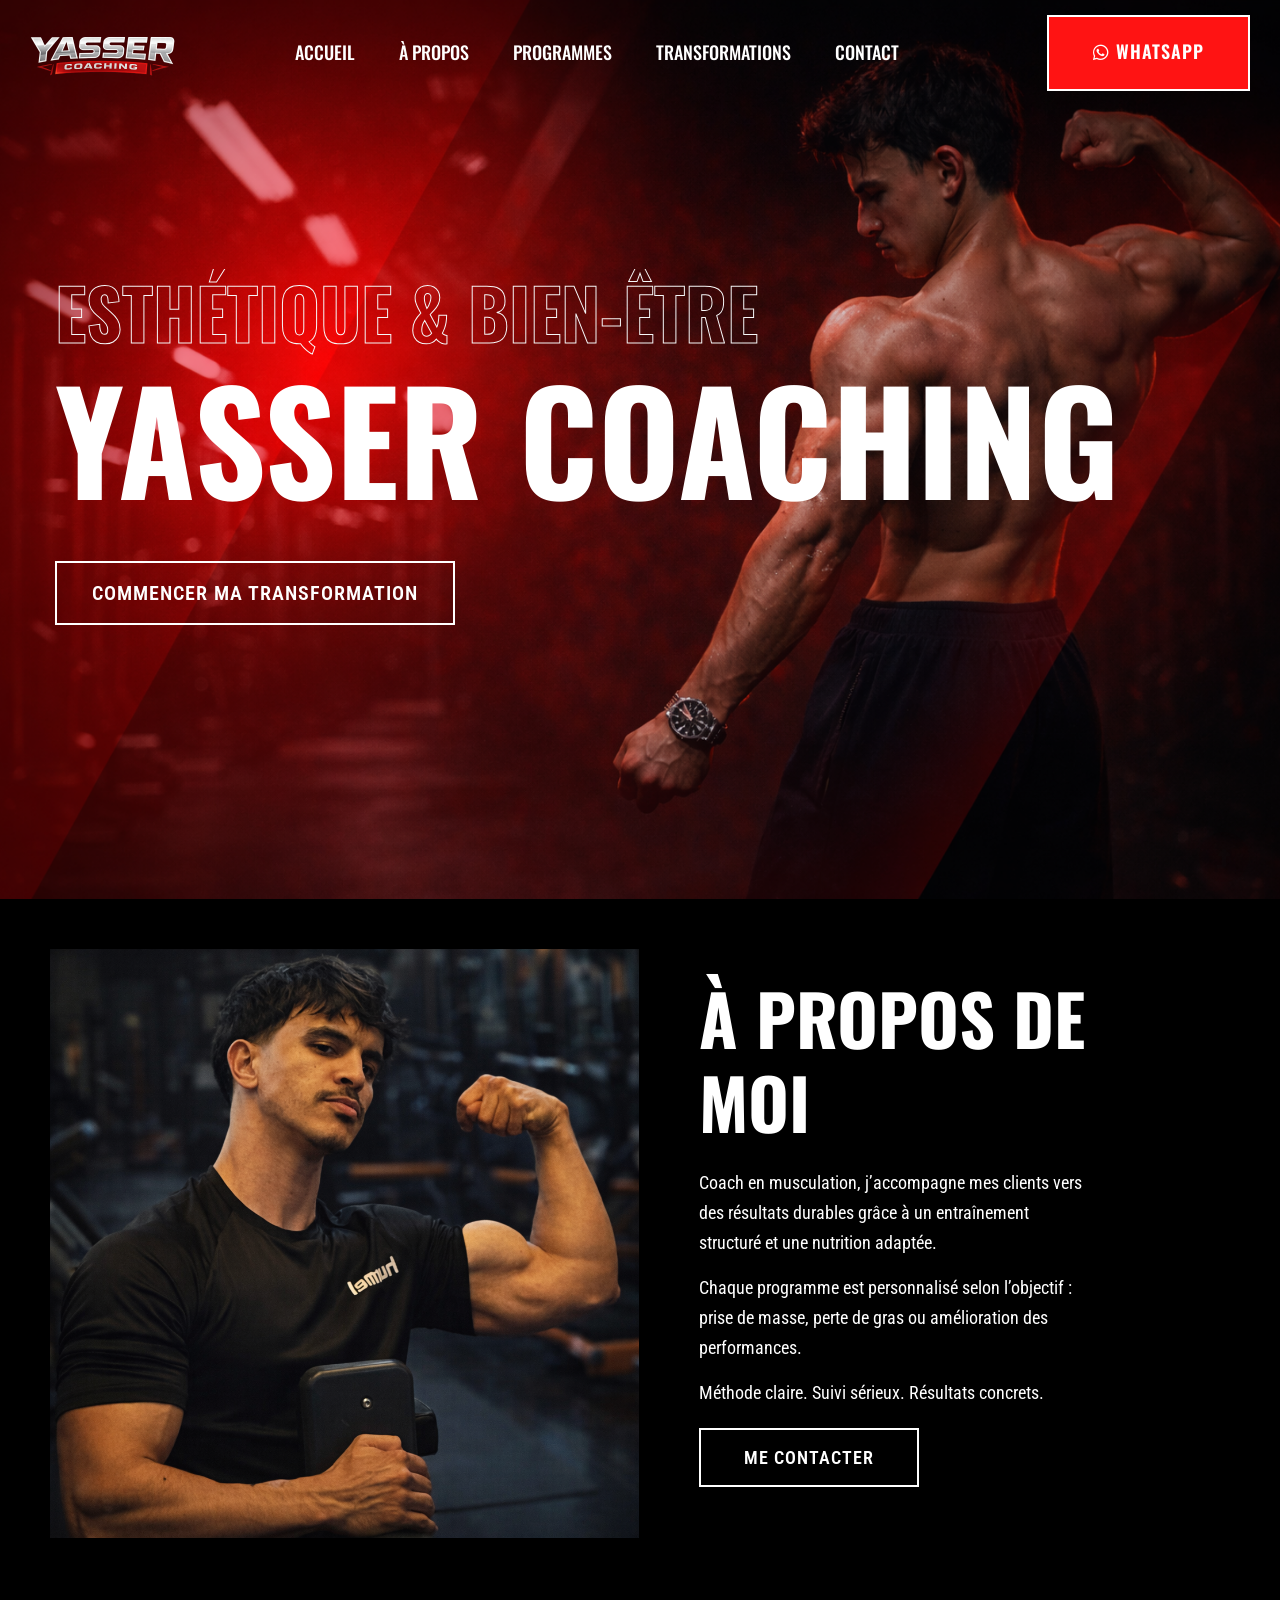
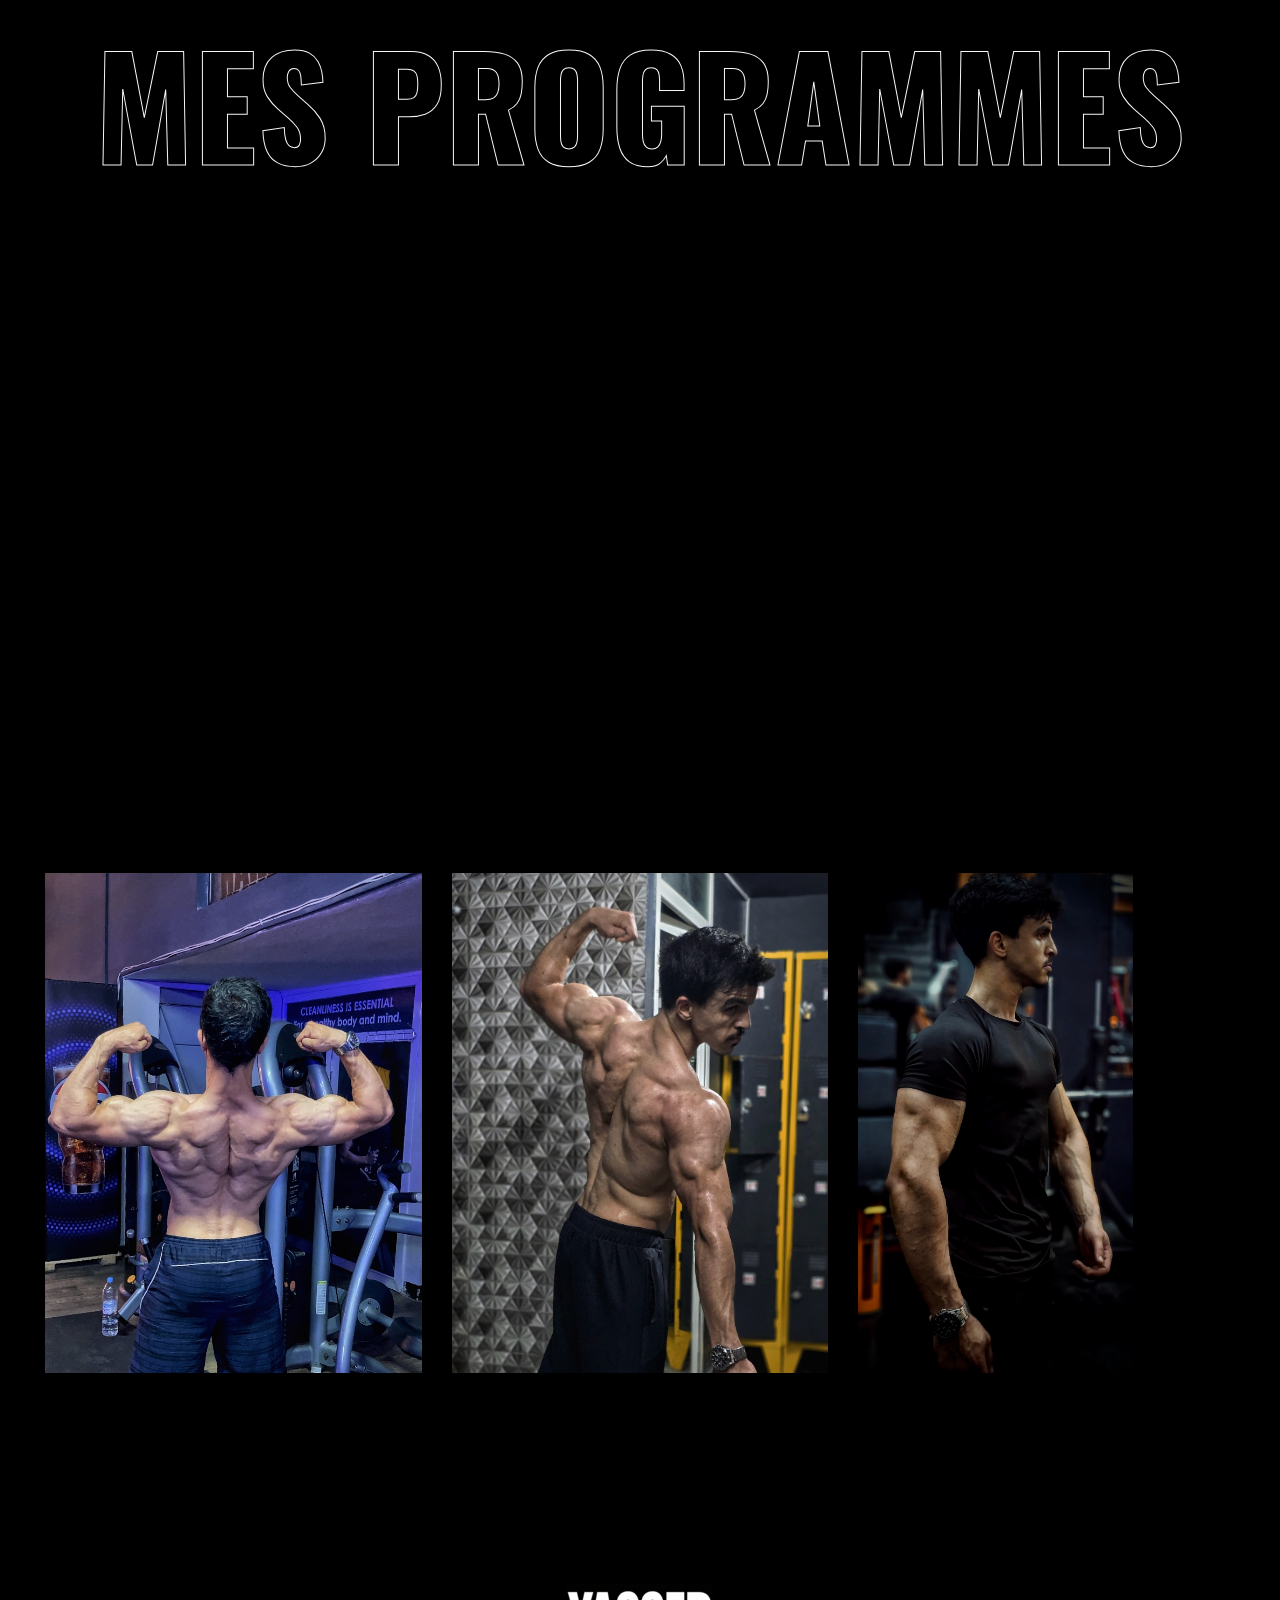
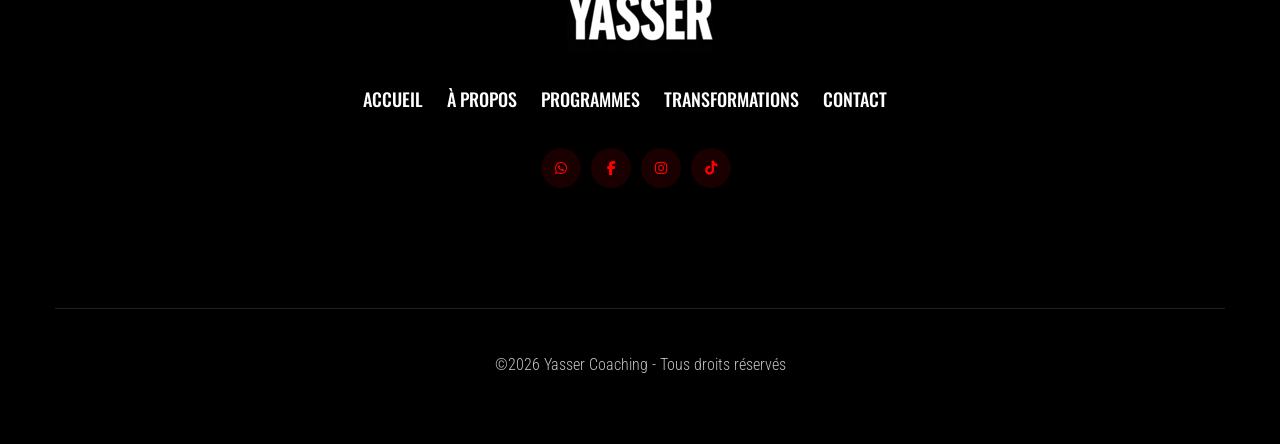
==== commit a543e6de: "modifs" ====
--- a/index.html
+++ b/index.html
@@ -49,7 +49,7 @@
                           <ul id="navigation">
                                 <li><a href="index.html">Accueil</a></li>
                                 <li><a href="#about">À propos</a></li>
-                                <li><a href="#">Programmes</a></li>
+                                <li><a href="#programmes">Programmes</a></li>
                                 
 
                                 <li>
@@ -129,16 +129,16 @@
     <!-- About Area End -->
     
     <!--? Team -->
-    <section class="team-area fix">
-        <div class="container">
+    <section  class="team-area fix" >
+        <div class="container" >
             <div class="row">
                 <div class="col-xl-12">
                     <div class="section-tittle text-center mb-55 wow fadeInUp" data-wow-duration="1s" data-wow-delay=".1s">
-                        <h2 >Mes programmes</h2>
-                    </div>
-                </div>
-            </div>
-            <div class="row">
+                        <h2>Mes programmes</h2>
+                    </div>
+                </div>
+            </div>
+            <div id="programmes" class="row">
                 <div class="col-lg-4 col-md-6">
                     <div class="single-cat text-center mb-30 wow fadeInUp" data-wow-duration="1s" data-wow-delay=".2s" >
                         <div class="cat-icon">
@@ -268,7 +268,7 @@
                                               <ul id="navigation">
                                 <li><a href="index.html">Accueil</a></li>
                                 <li><a href="#about">À propos</a></li>
-                                <li><a href="#">Programmes</a></li>
+                                  <li><a href="#programmes">Programmes</a></li>
                                 
 
                                 <li>
--- a/assets/css/style2.css
+++ b/assets/css/style2.css
@@ -51,3 +51,20 @@
     }
 }
 
+/* Bouton principal responsive */
+.hero-btn {
+    padding: 15px 35px;   /* hauteur et largeur internes */
+    font-size: 20px;
+    display: inline-block; /* permet de ne pas prendre toute la largeur */
+    max-width: 100%;      /* s'adapte à l'écran */
+    white-space: nowrap;  /* empêche le texte de se couper */
+    text-align: center;
+}
+
+/* Ajustement spécifique pour mobile */
+@media (max-width: 768px) {
+    .hero-btn {
+        font-size: 20px;
+        padding: 15px 30px;
+    }
+}
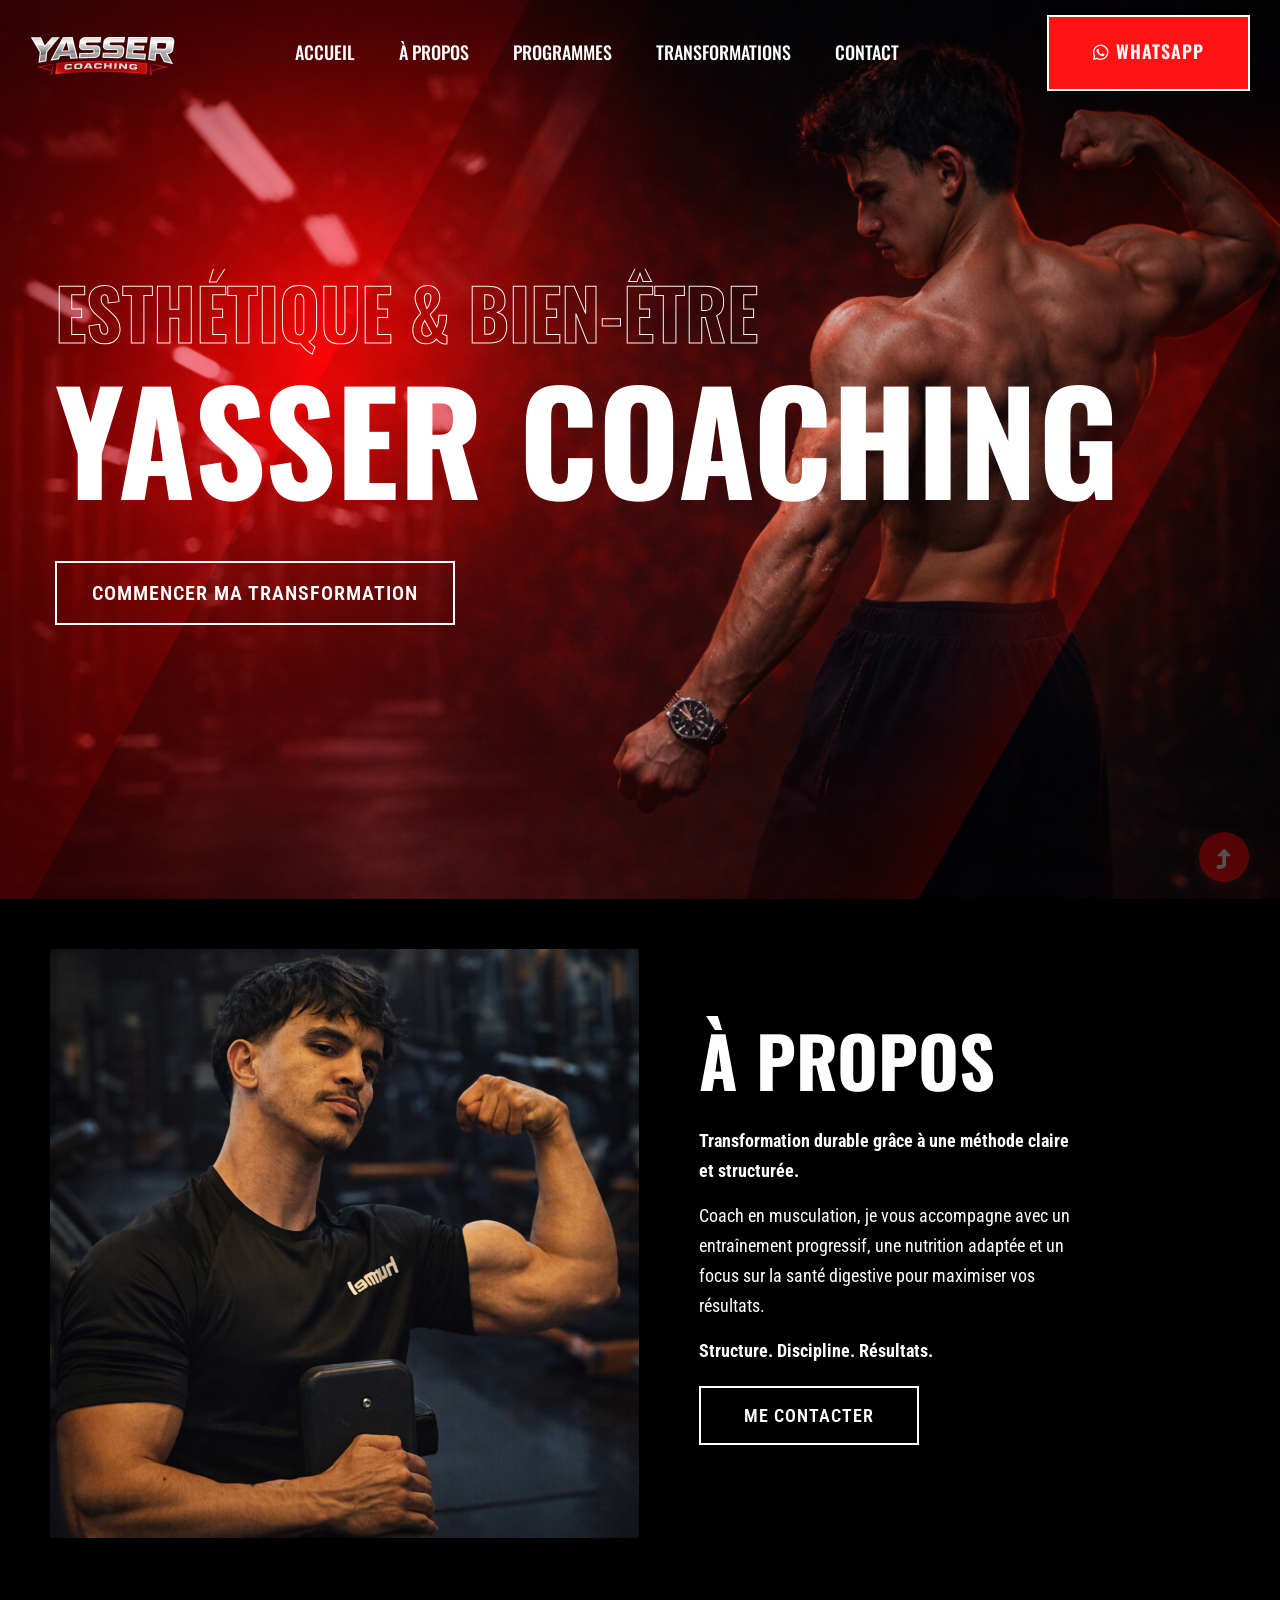
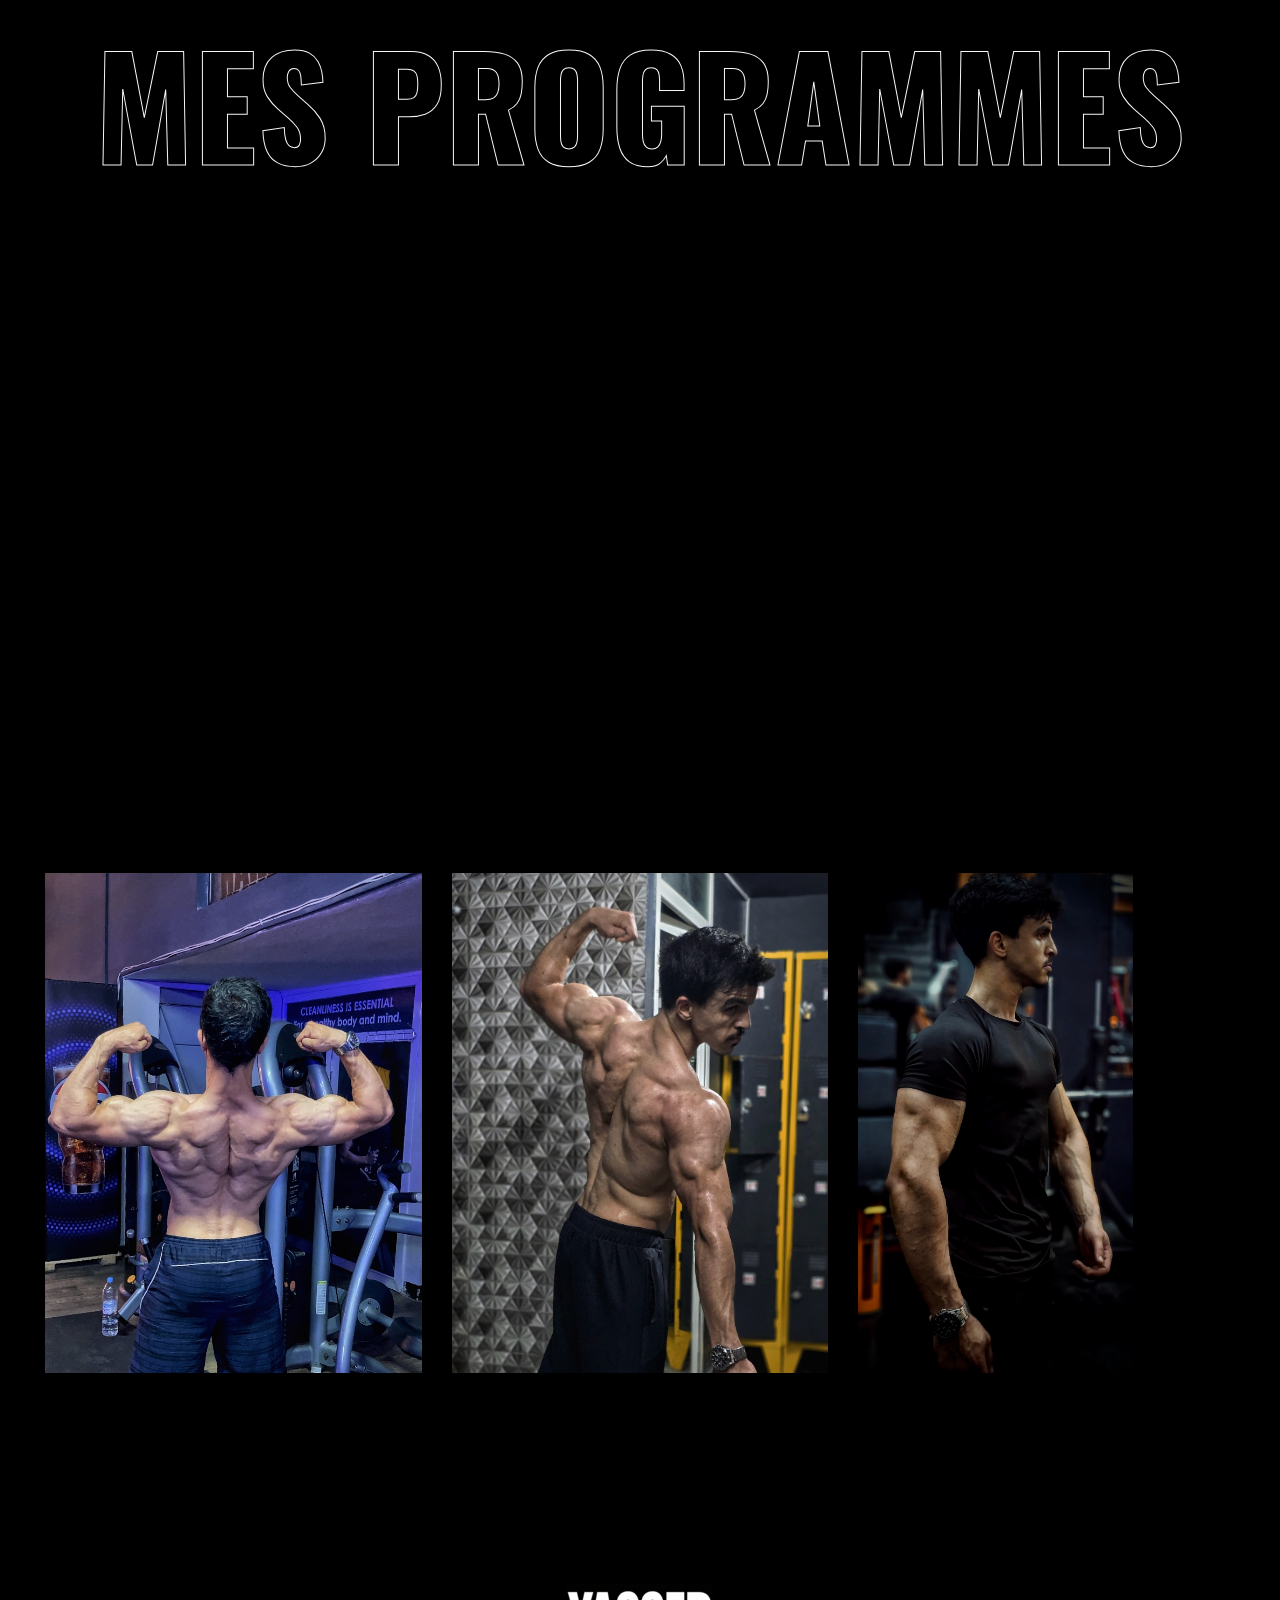
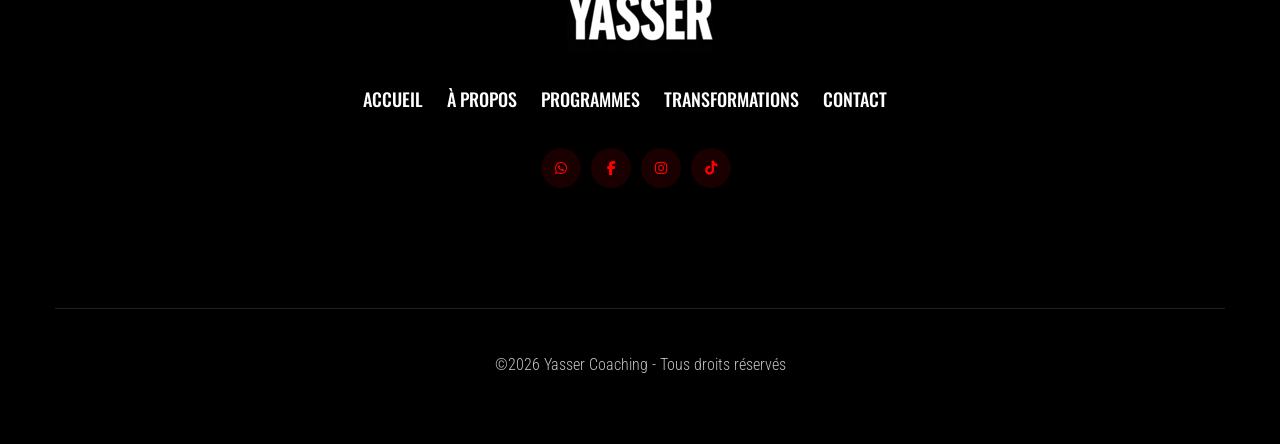
==== commit 463ef555: "modifs" ====
--- a/index.html
+++ b/index.html
@@ -113,15 +113,19 @@
             <div class="left-content2">
                 <!-- section tittle -->
                 <div class="section-tittle2 mb-20 wow fadeInUp" data-wow-duration="1s" data-wow-delay=".3s">
-                    <div class="front-text">
-                        <h2>À propos de moi</h2>
-                        <p>Coach en musculation, j’accompagne mes clients vers des résultats durables grâce à un entraînement structuré et une nutrition adaptée.</p>
-                        <p>Chaque programme est personnalisé selon l’objectif : prise de masse, perte de gras ou amélioration des performances.</p>
-                        <p class="mb-20">Méthode claire. Suivi sérieux. Résultats concrets.</p>
-                         <a href="https://wa.me/212777637255" class="border-btn" target="_blank">
-                                    Me contacter
-                                </a>
-                    </div>
+                   <div class="front-text">
+                    <h2>À propos</h2>
+
+                    <p><strong>Transformation durable grâce à une méthode claire et structurée.</strong></p>
+
+                    <p>Coach en musculation, je vous accompagne avec un entraînement progressif, une nutrition adaptée et un focus sur la santé digestive pour maximiser vos résultats.</p>
+
+                    <p class="mb-20"><strong>Structure. Discipline. Résultats.</strong></p>
+
+                    <a href="https://wa.me/212777637255" class="border-btn" target="_blank">
+                        Me contacter
+                    </a>
+                </div>
                 </div>
             </div>
         </div>
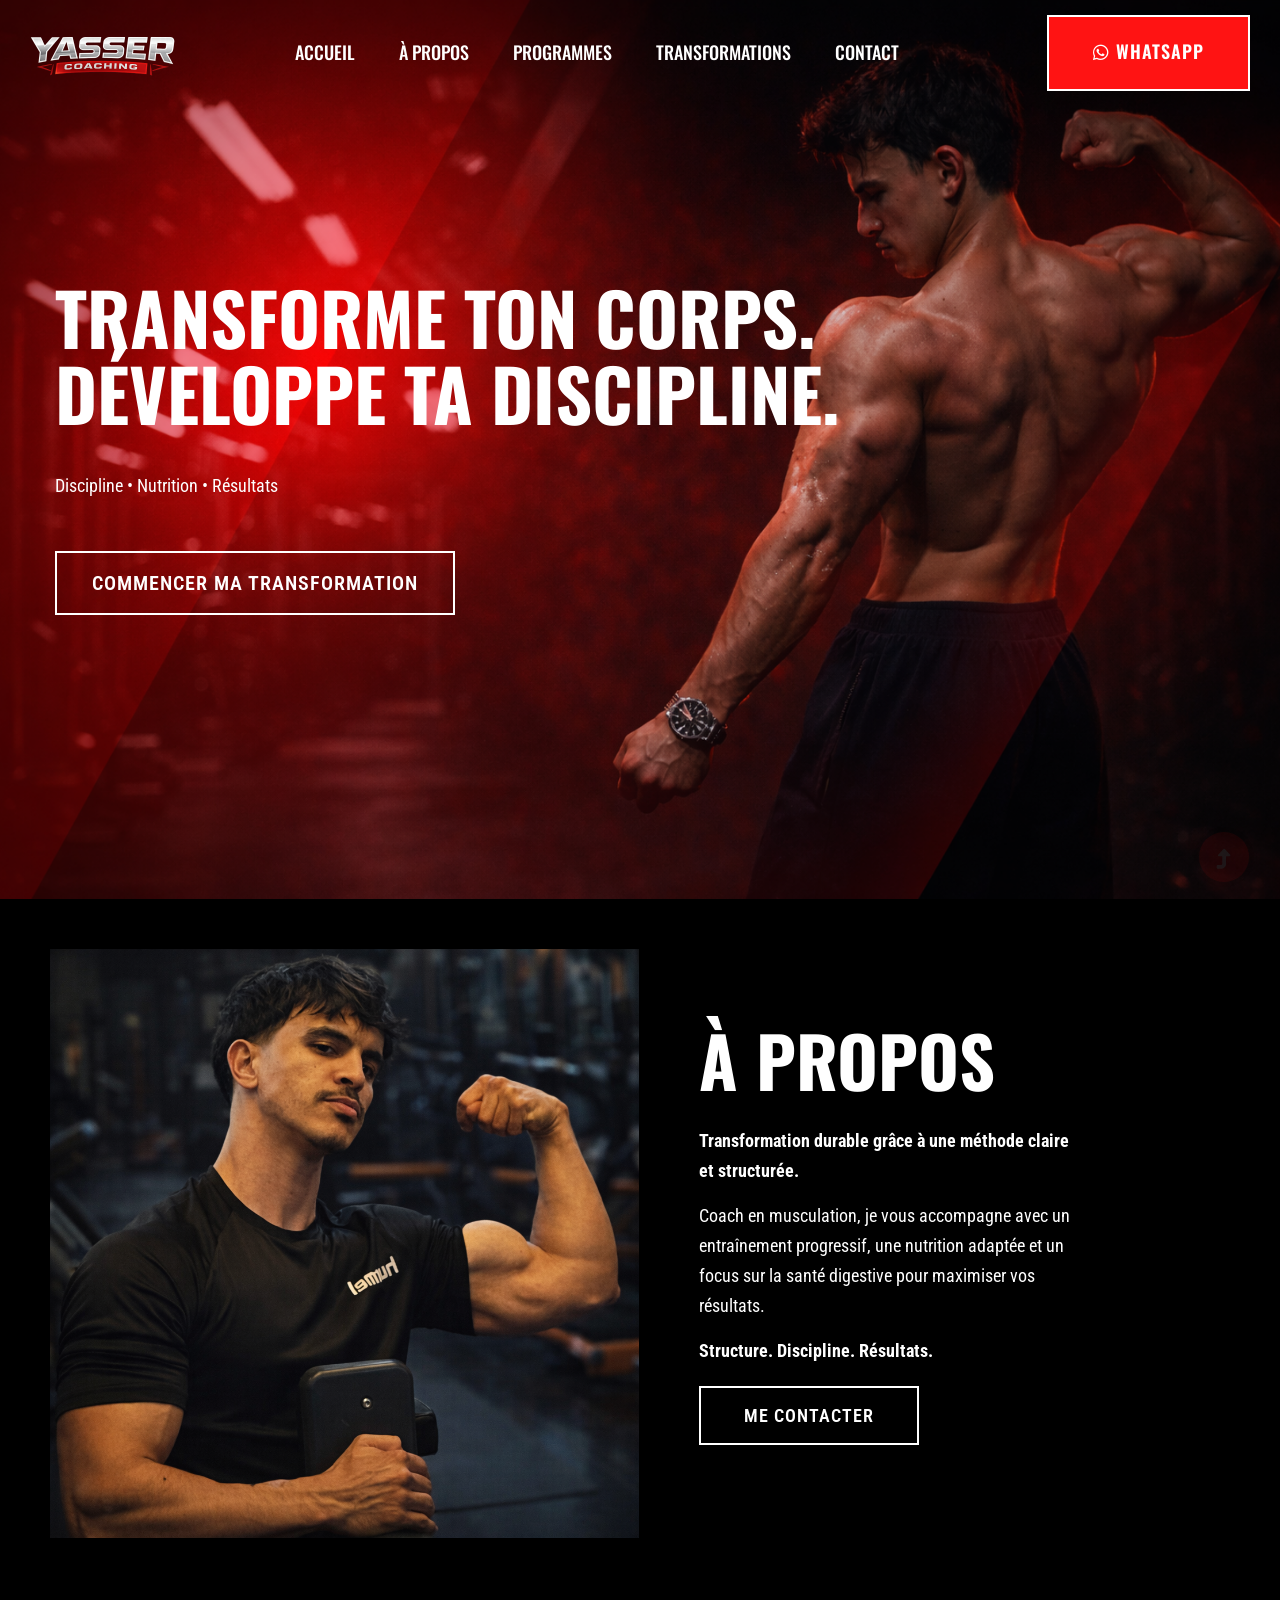
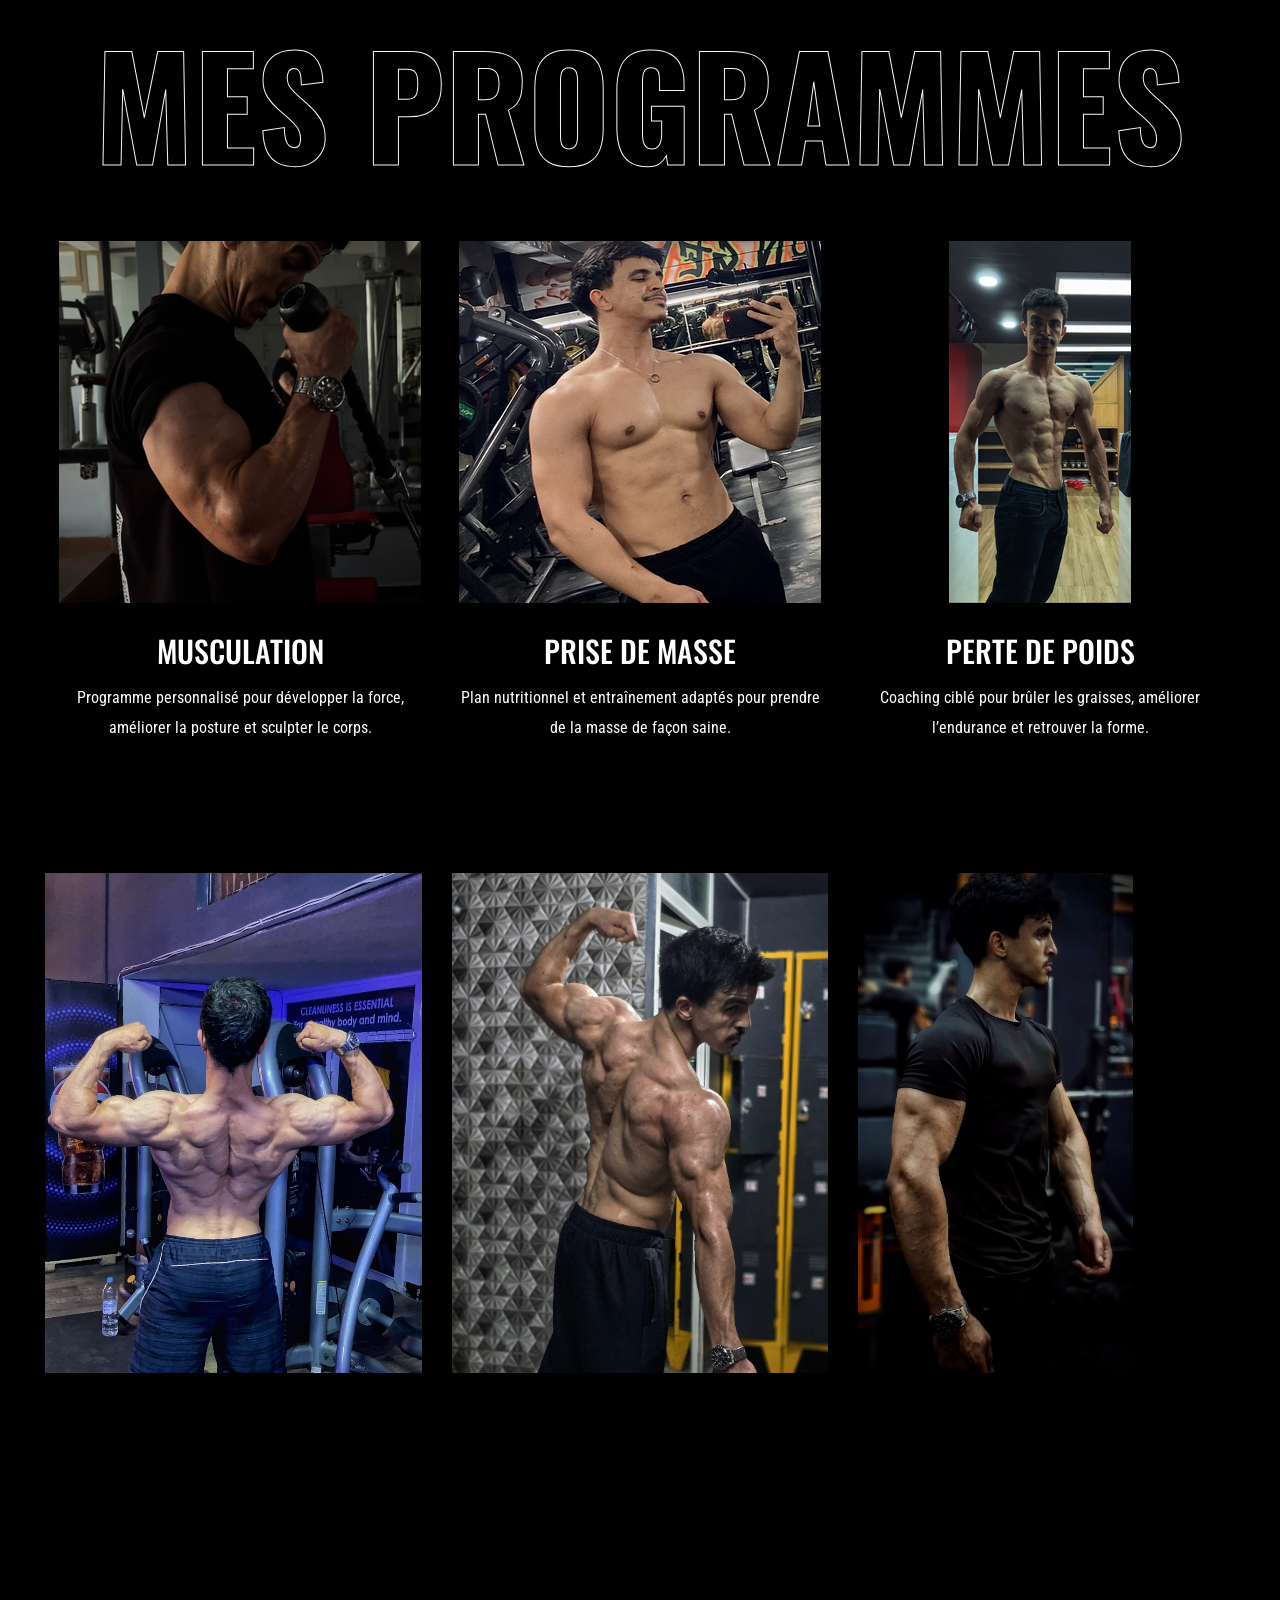
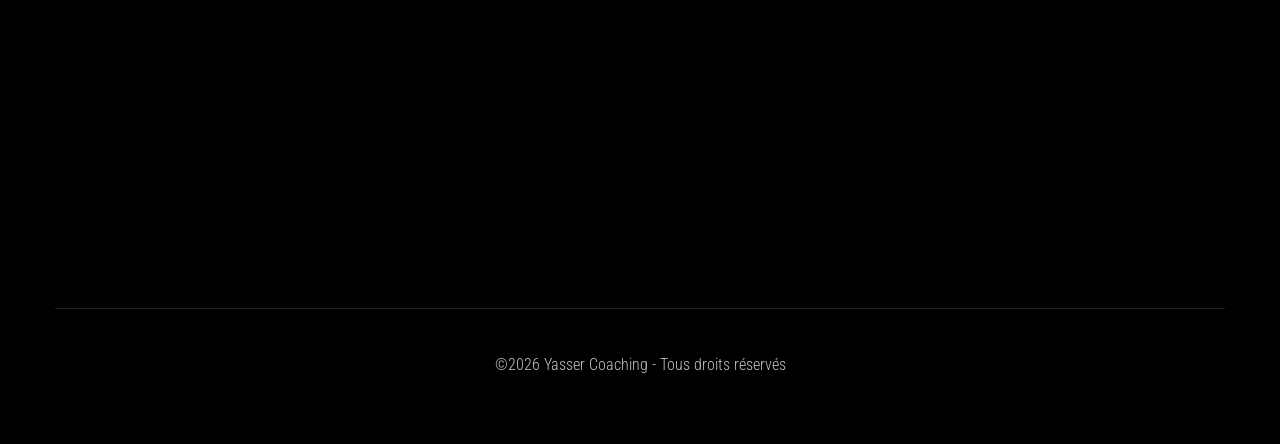
==== commit 217186fa: "modifs" ====
--- a/index.html
+++ b/index.html
@@ -4,7 +4,7 @@
     <meta charset="utf-8">
     <meta http-equiv="x-ua-compatible" content="ie=edge">
     <link rel="canonical" href="https://yasser-coaching.onrender.com/">
-    <title>Yasser Coaching | Coach Musculation au Maroc - Transformation Physique</title>   
+    <title>Coach Musculation au Maroc – Transformation Physique</title>   
     <meta name="description" content="Coach sportif au Maroc spécialisé en transformation physique, perte de poids et prise de masse. Programmes personnalisés avec suivi professionnel.">
     <meta name="viewport" content="width=device-width, initial-scale=1.0">
     <link rel="manifest" href="site.webmanifest">
@@ -56,7 +56,7 @@
                                     <a href="gallery.html">Transformations</a>
                                 </li>
 
-                                <li><a href="#">Contact</a></li>
+                                <li><a href="https://wa.me/212777637255">Contact</a></li>
                                 <!-- <li><a href="ar/index.html">AR</a></li> -->
                             </ul>
 
@@ -89,8 +89,9 @@
                     <div class="row">
                         <div class="col-xl-12 col-lg-12 col-md-10">
                             <div class="hero__caption">
-                                <span>Esthétique & Bien-être</span>
-                                    <h1>Yasser Coaching</h1>
+                                <h1>TRANSFORME TON CORPS.<br/>
+DÉVELOPPE TA DISCIPLINE.</h1>
+                                    <p>Discipline • Nutrition • Résultats</p>
                                 <a href="https://wa.me/212777637255?text=Bonjour%20Yasser,%20je%20souhaite%20commencer%20ma%20transformation%20!"  class="border-btn hero-btn" >Commencer ma transformation</a>
                             </div>
                         </div>
@@ -146,7 +147,7 @@
                 <div class="col-lg-4 col-md-6">
                     <div class="single-cat text-center mb-30 wow fadeInUp" data-wow-duration="1s" data-wow-delay=".2s" >
                         <div class="cat-icon">
-                            <img src="assets/img/gallery/coach-musculation.png" alt="Transformation physique client coaching musculation">
+                            <img src="assets/img/gallery/coach-musculation.png" alt="Programme de musculation personnalisé au Maroc">
                         </div>
                         <div class="cat-cap">
                             <h5><a href="programmes.html">Musculation</a></h5>
@@ -158,7 +159,7 @@
                 <div class="col-lg-4 col-md-6">
                     <div class="single-cat text-center mb-30 wow fadeInUp" data-wow-duration="1s" data-wow-delay=".4s">
                         <div class="cat-icon">
-                            <img src="assets/img/gallery/prise-de-masse.png" alt="Transformation physique client coaching musculation">
+                            <img src="assets/img/gallery/prise-de-masse.png" alt="Coaching prise de masse au Maroc">
                         </div>
                         <div class="cat-cap">
                             <h5><a href="programmes.html">Prise de masse</a></h5>
@@ -170,7 +171,7 @@
                 <div class="col-lg-4 col-md-6">
                     <div class="single-cat text-center mb-30 wow fadeInUp" data-wow-duration="1s" data-wow-delay=".6s">
                         <div class="cat-icon">
-                            <img src="assets/img/gallery/perte-de-poids.png" alt="Transformation physique client coaching musculation">
+                            <img src="assets/img/gallery/perte-de-poids.png" alt="Programme perte de poids avec coach sportif">
                         </div>
                         <div class="cat-cap">
                             <h5><a href="programmes.html">Perte de poids</a></h5>
@@ -279,7 +280,7 @@
                                     <a href="gallery.html">Transformations</a>
                                 </li>
 
-                                <li><a href="#">Contact</a></li>
+                                <li><a href="https://wa.me/212777637255">Contact</a></li>
                                 <!-- <li><a href="ar/index.html">AR</a></li> -->
                             </ul>
 
--- a/assets/css/style.css
+++ b/assets/css/style.css
@@ -7897,28 +7897,8 @@
 
 /*# sourceMappingURL=style.css.map */
 
-/* HERO MOBILE FIX COMPLET */
-@media (max-width: 768px) {
-
-    .slider-area {
-        height: 90vh !important;
-        min-height: 600px;
-        background-attachment: scroll !important;
-        background-size: cover !important;
-        background-position: 80% center !important;
-    }
-
-    .slider-active,
-    .single-slider,
-    .slider-height {
-        height: 100% !important;
-        display: flex;
-        align-items: center;
-    }
-
-}
-
-
-
-
-
+
+
+
+
+
--- a/assets/css/style2.css
+++ b/assets/css/style2.css
@@ -1,3 +1,22 @@
+/* FIX HERO MOBILE SANS CASSER LE TEMPLATE */
+
+@media (max-width: 768px) {
+    .slider-height {
+        height: auto !important;
+        min-height: 90vh !important;
+        padding-top: 120px;
+        padding-bottom: 60px;
+    }
+
+    .hero__caption h1 {
+        font-size: 40px !important;
+        line-height: 1.2 !important;
+    }
+
+    .hero__caption p {
+        font-size: 16px !important;
+    }
+}
 .slider-area2 .hero-cap h1 {
     color: #fff !important;      /* couleur blanche */
     font-size: 70px !important;  /* taille du texte */
@@ -68,3 +87,22 @@
         padding: 15px 30px;
     }
 }
+/* HERO TITLE CONTROL */
+
+.hero__caption h1 {
+    font-size: 72px !important;
+    line-height: 1.05 !important;
+    font-weight: 800 !important;
+}
+
+@media (max-width: 1200px) {
+    .hero__caption h1 {
+        font-size: 58px !important;
+    }
+}
+
+@media (max-width: 768px) {
+    .hero__caption h1 {
+        font-size: 40px !important;
+    }
+}
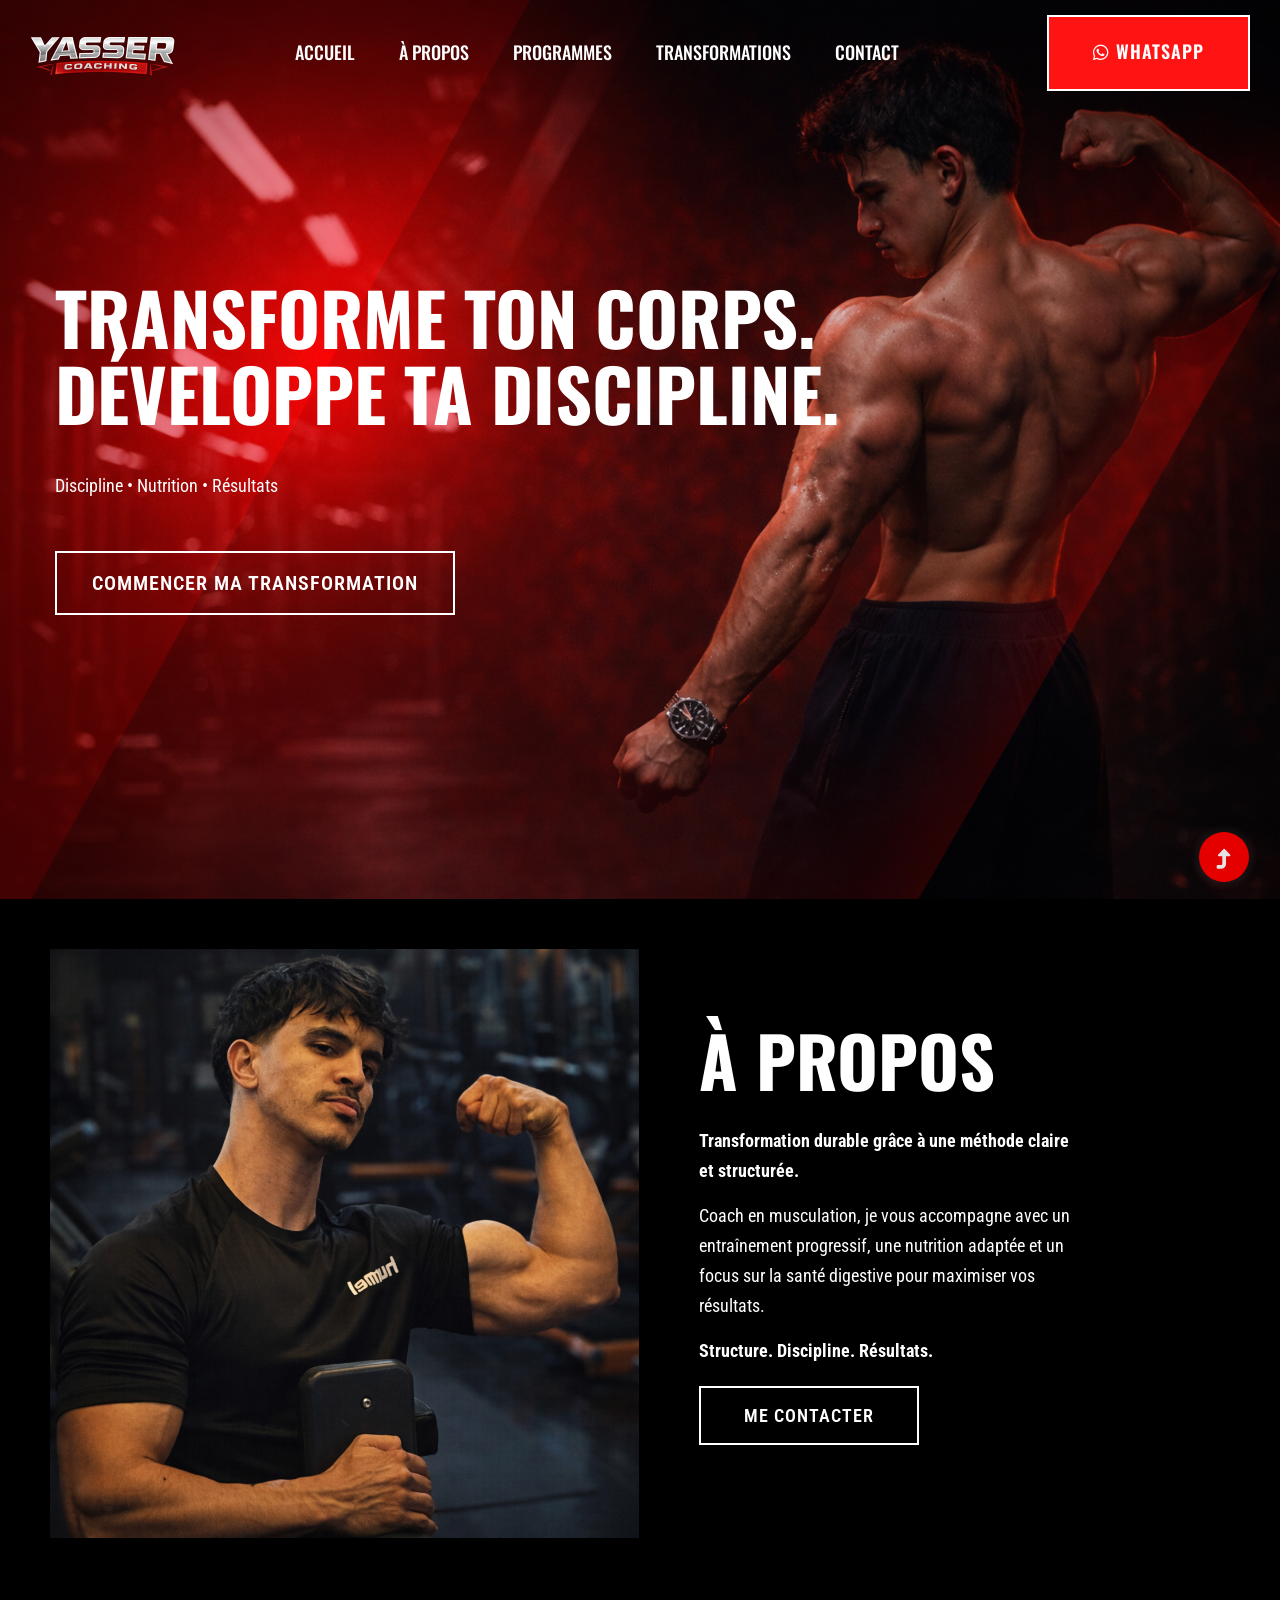
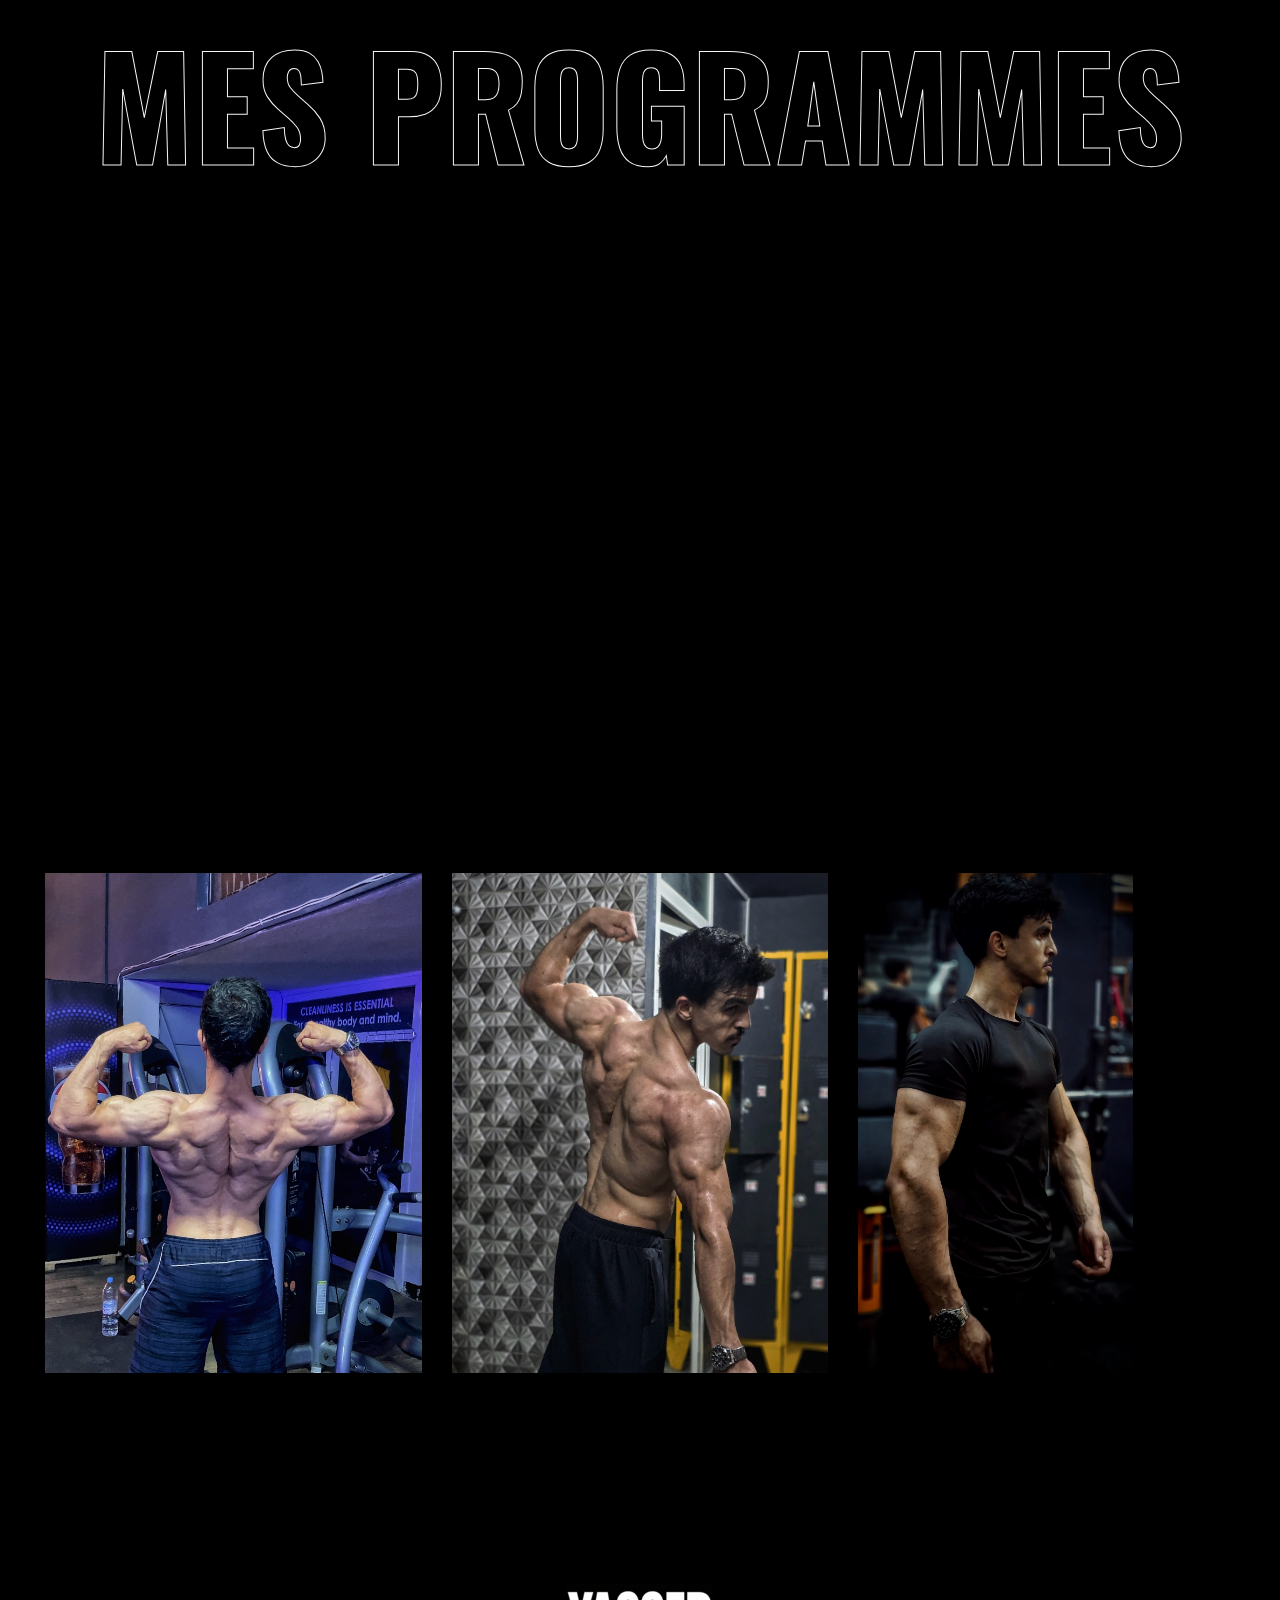
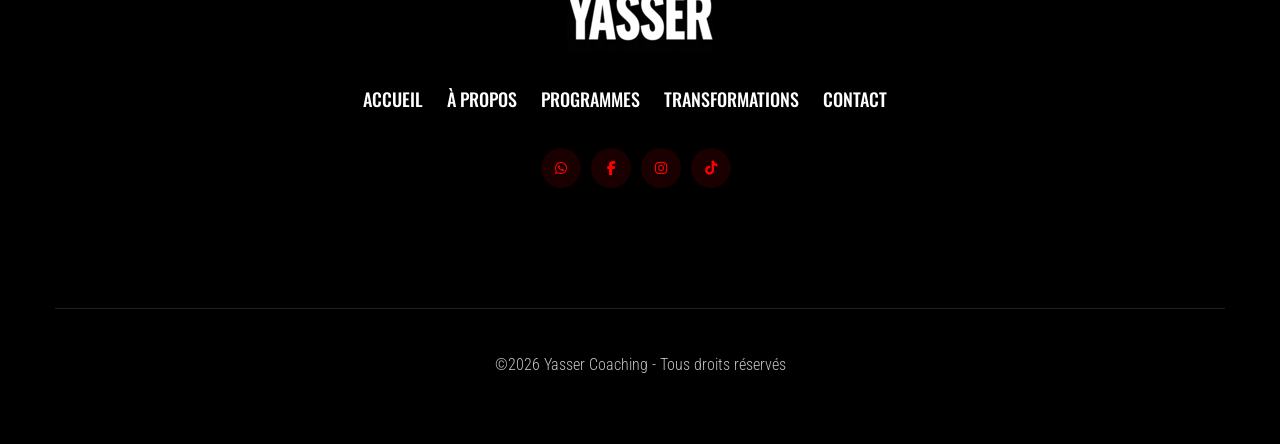
==== commit b32691f0: "modifs" ====
--- a/index.html
+++ b/index.html
@@ -49,7 +49,7 @@
                           <ul id="navigation">
                                 <li><a href="index.html">Accueil</a></li>
                                 <li><a href="#about">À propos</a></li>
-                                <li><a href="#programmes">Programmes</a></li>
+                                <li><a href="programmes.html">Programmes</a></li>
                                 
 
                                 <li>
--- a/assets/css/style2.css
+++ b/assets/css/style2.css
@@ -2,7 +2,6 @@
 
 @media (max-width: 768px) {
     .slider-height {
-        height: auto !important;
         min-height: 90vh !important;
         padding-top: 120px;
         padding-bottom: 60px;
@@ -105,4 +104,20 @@
     .hero__caption h1 {
         font-size: 40px !important;
     }
-}+}
+
+
+@media (max-width: 768px) {
+
+    .slider-height {
+        min-height: 100vh !important;
+    }
+
+    .slider-area,
+    .single-slider {
+        background-size: cover !important;
+        background-position: 80% center !important; 
+        background-repeat: no-repeat !important;
+    }
+
+}
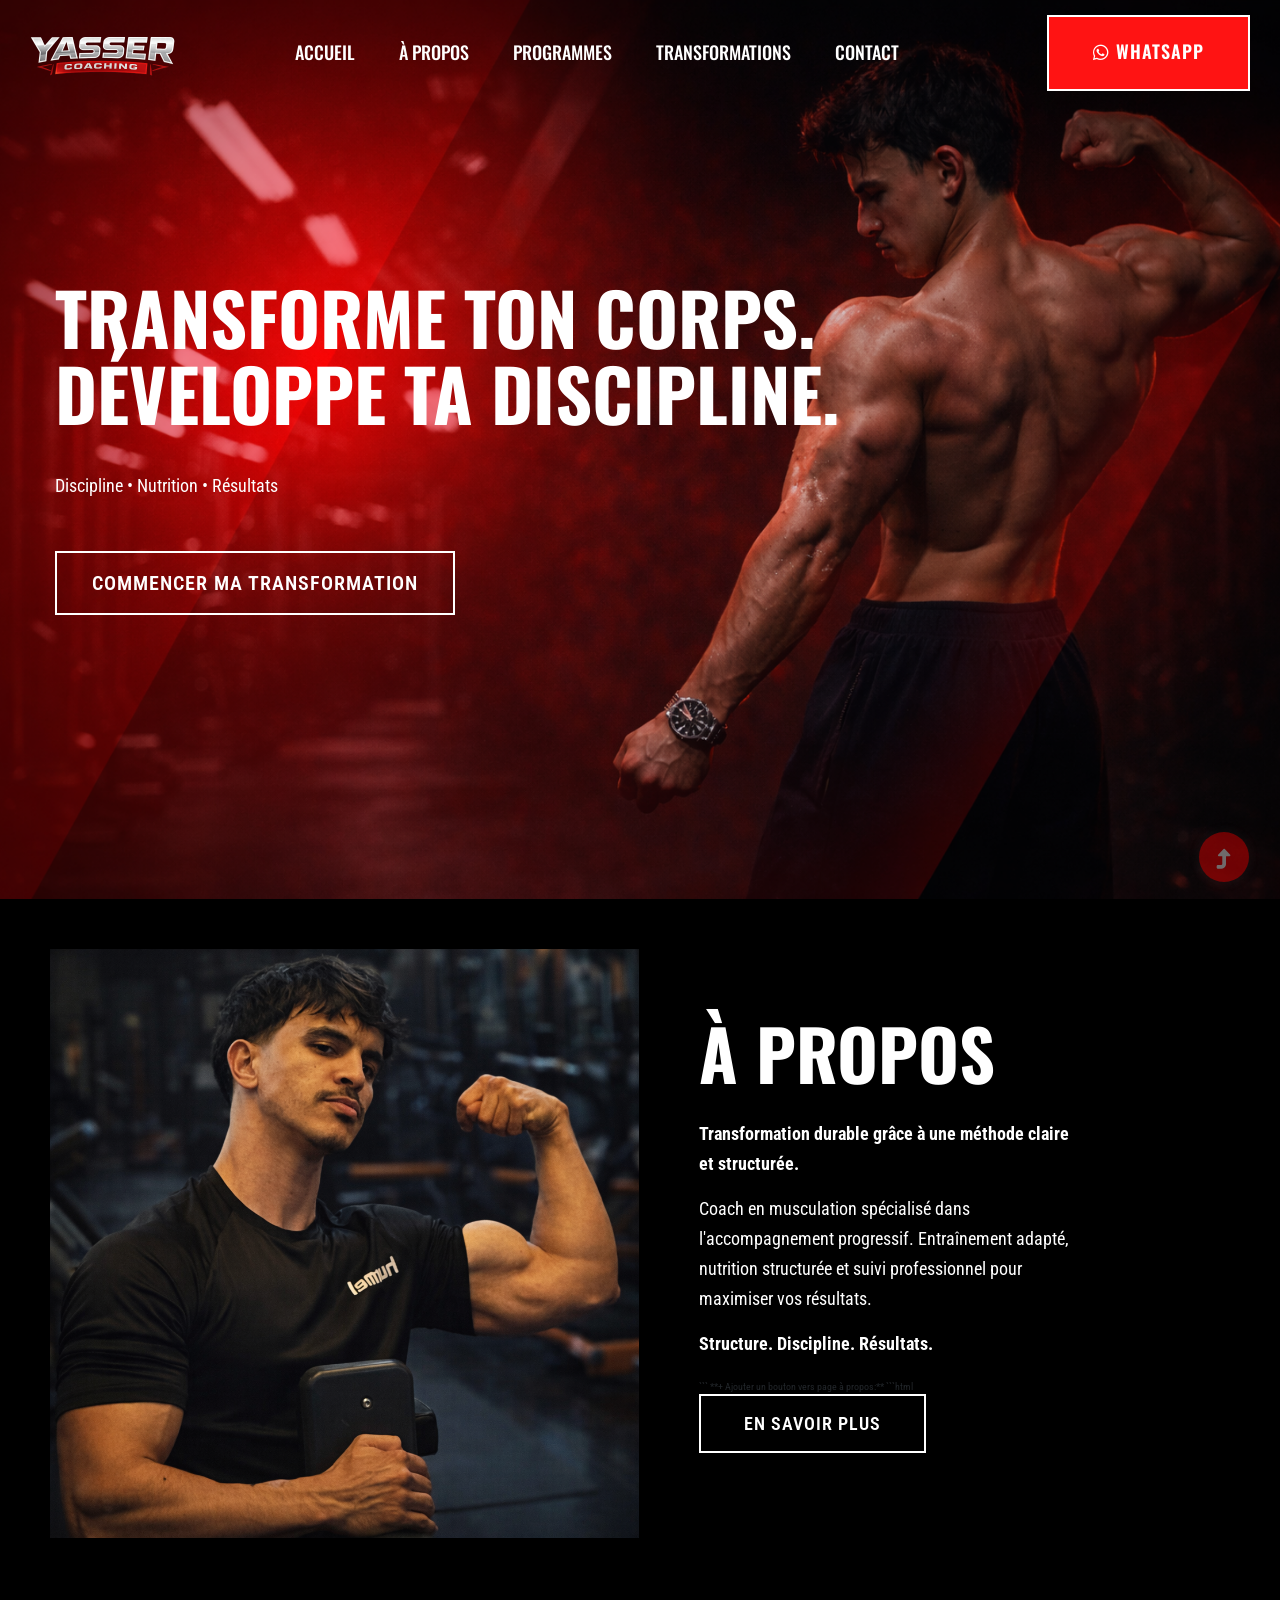
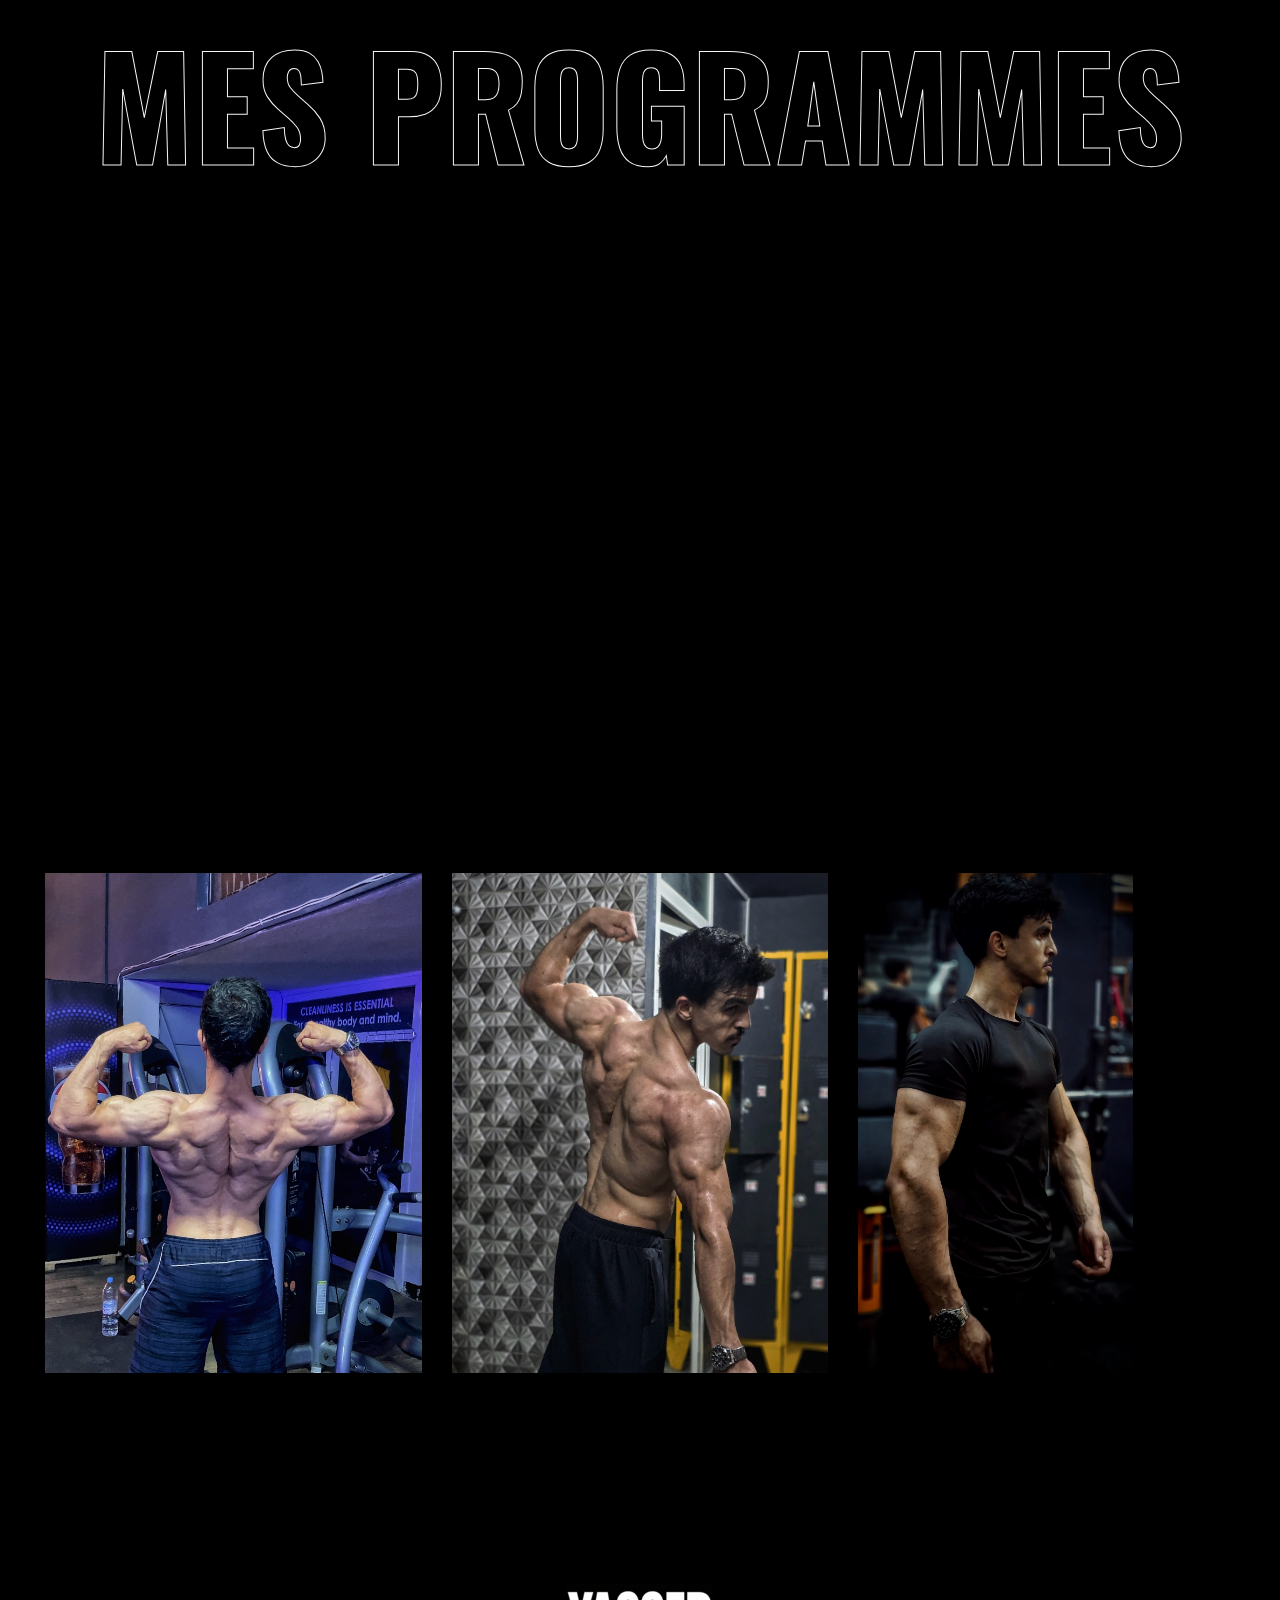
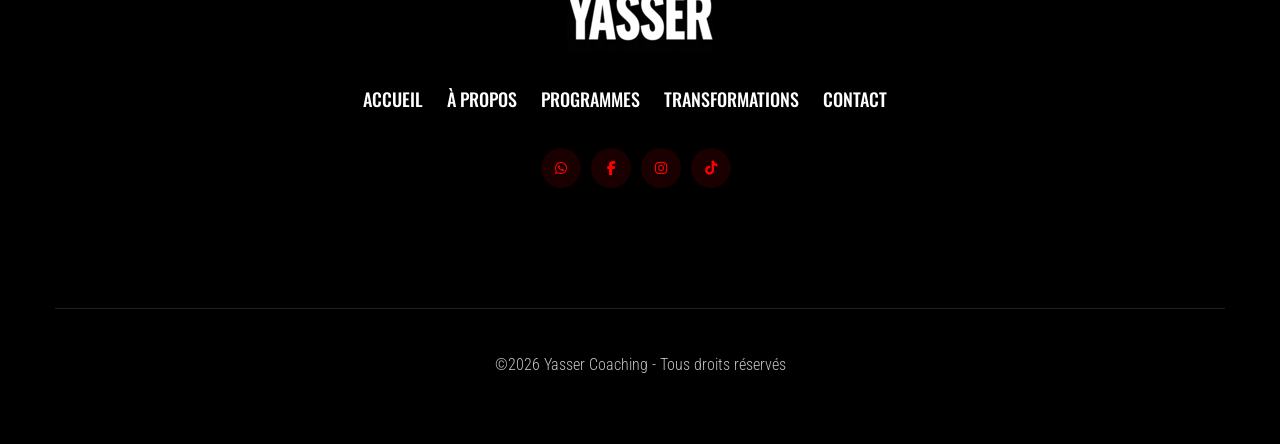
==== commit 1a956508: "modifs photos jpeg" ====
--- a/index.html
+++ b/index.html
@@ -30,6 +30,17 @@
     <meta property="og:image" content="https://yasser-coaching.onrender.com/assets/img/gallery/transformation-client-1.JPEG">
     <meta property="og:url" content="https://yasser-coaching.onrender.com/">
     <meta property="og:type" content="website">
+    <script type="application/ld+json">
+    {
+    "@context": "https://schema.org/",
+    "@type": "LocalBusiness",
+    "name": "Yasser Coaching",
+    "description": "Coach sportif au Maroc spécialisé en transformation physique avec programmes personnalisés.",
+    "telephone": "+212777637255",
+    "areaServed": "MA",
+    "url": "https://yasser-coaching.onrender.com"
+    }
+</script>
 
 </head>
 <body class="black-bg">
@@ -119,13 +130,14 @@
 
                     <p><strong>Transformation durable grâce à une méthode claire et structurée.</strong></p>
 
-                    <p>Coach en musculation, je vous accompagne avec un entraînement progressif, une nutrition adaptée et un focus sur la santé digestive pour maximiser vos résultats.</p>
+                    <p>Coach en musculation spécialisé dans l'accompagnement progressif. Entraînement adapté, nutrition structurée et suivi professionnel pour maximiser vos résultats.</p>
 
                     <p class="mb-20"><strong>Structure. Discipline. Résultats.</strong></p>
-
-                    <a href="https://wa.me/212777637255" class="border-btn" target="_blank">
-                        Me contacter
-                    </a>
+                    ```
+
+                    **+ Ajouter un bouton vers page à propos:**
+                    ```html
+                    <a href="about.html" class="border-btn">En savoir plus</a>
                 </div>
                 </div>
             </div>
--- a/assets/css/style2.css
+++ b/assets/css/style2.css
@@ -106,7 +106,11 @@
     }
 }
 
-
+@media (max-width: 768px) {
+  .slider-area {
+    background-attachment: scroll !important;
+  }
+}
 @media (max-width: 768px) {
 
     .slider-height {
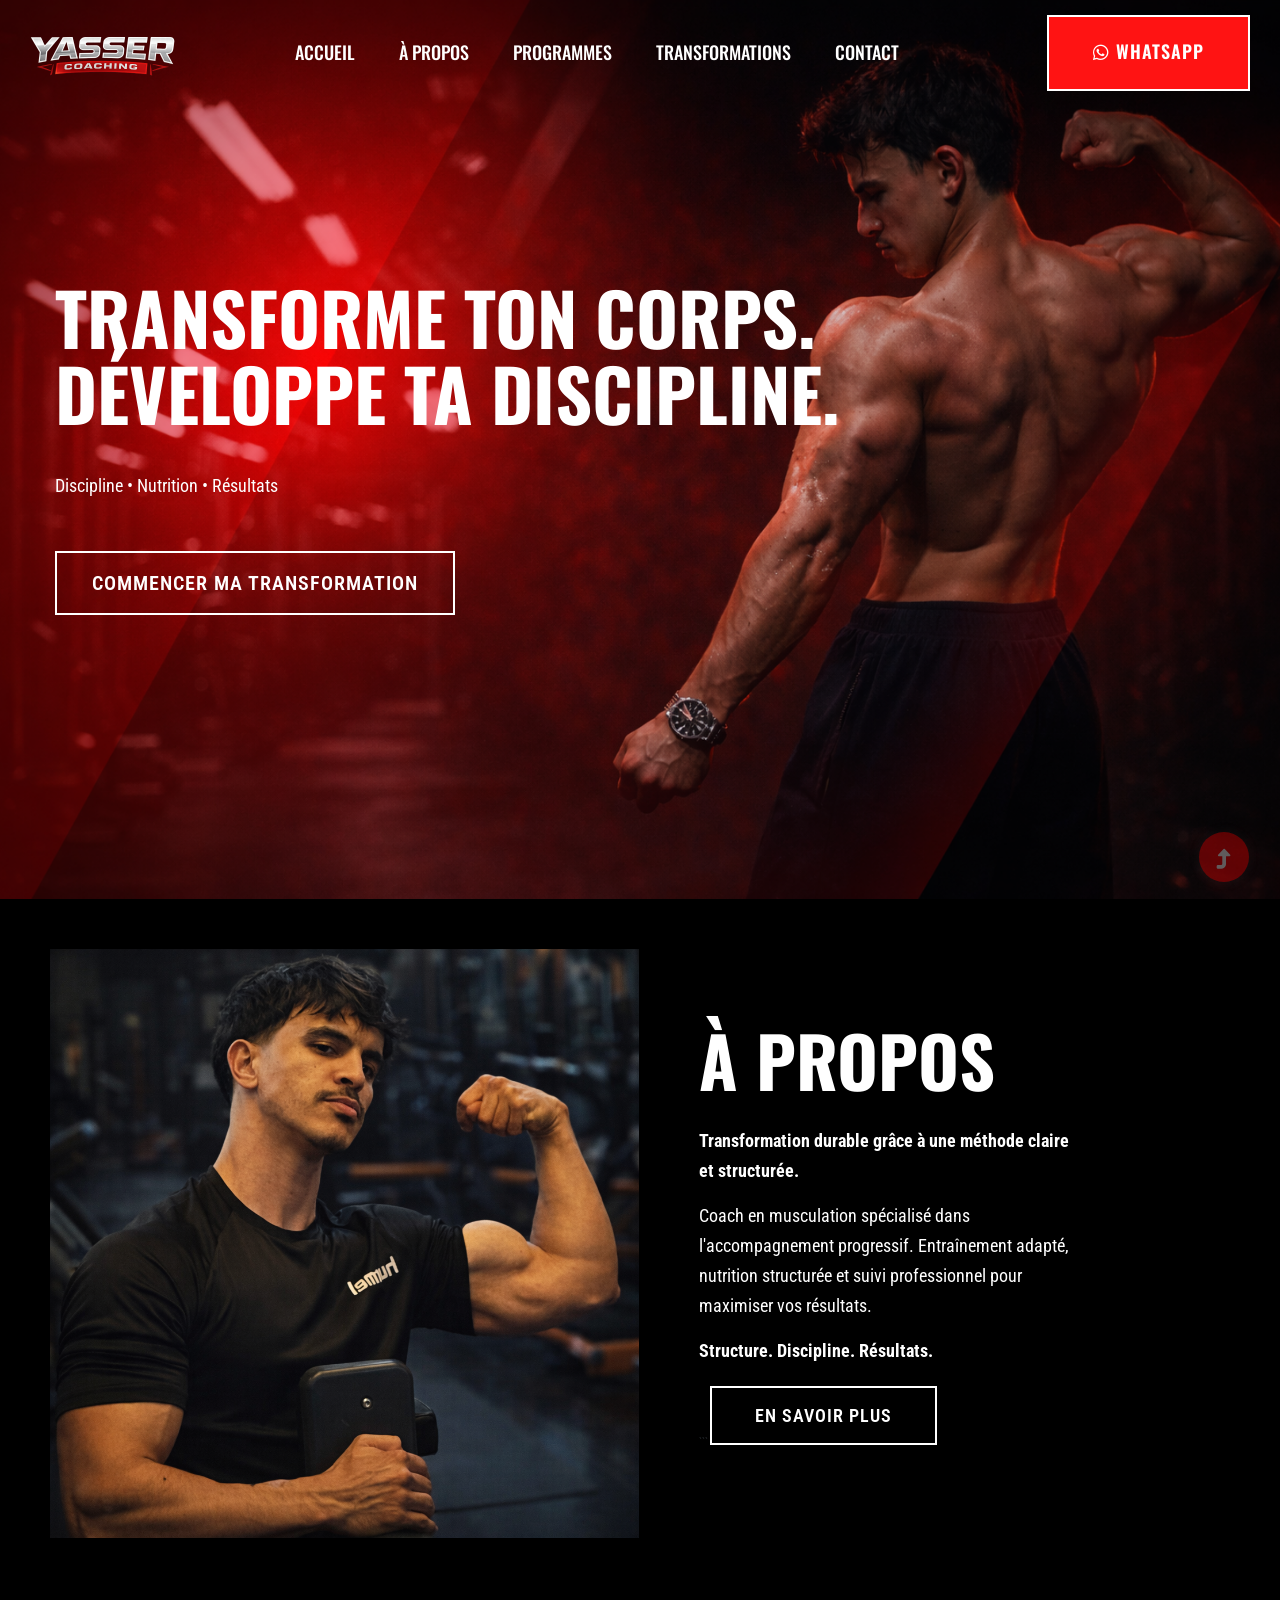
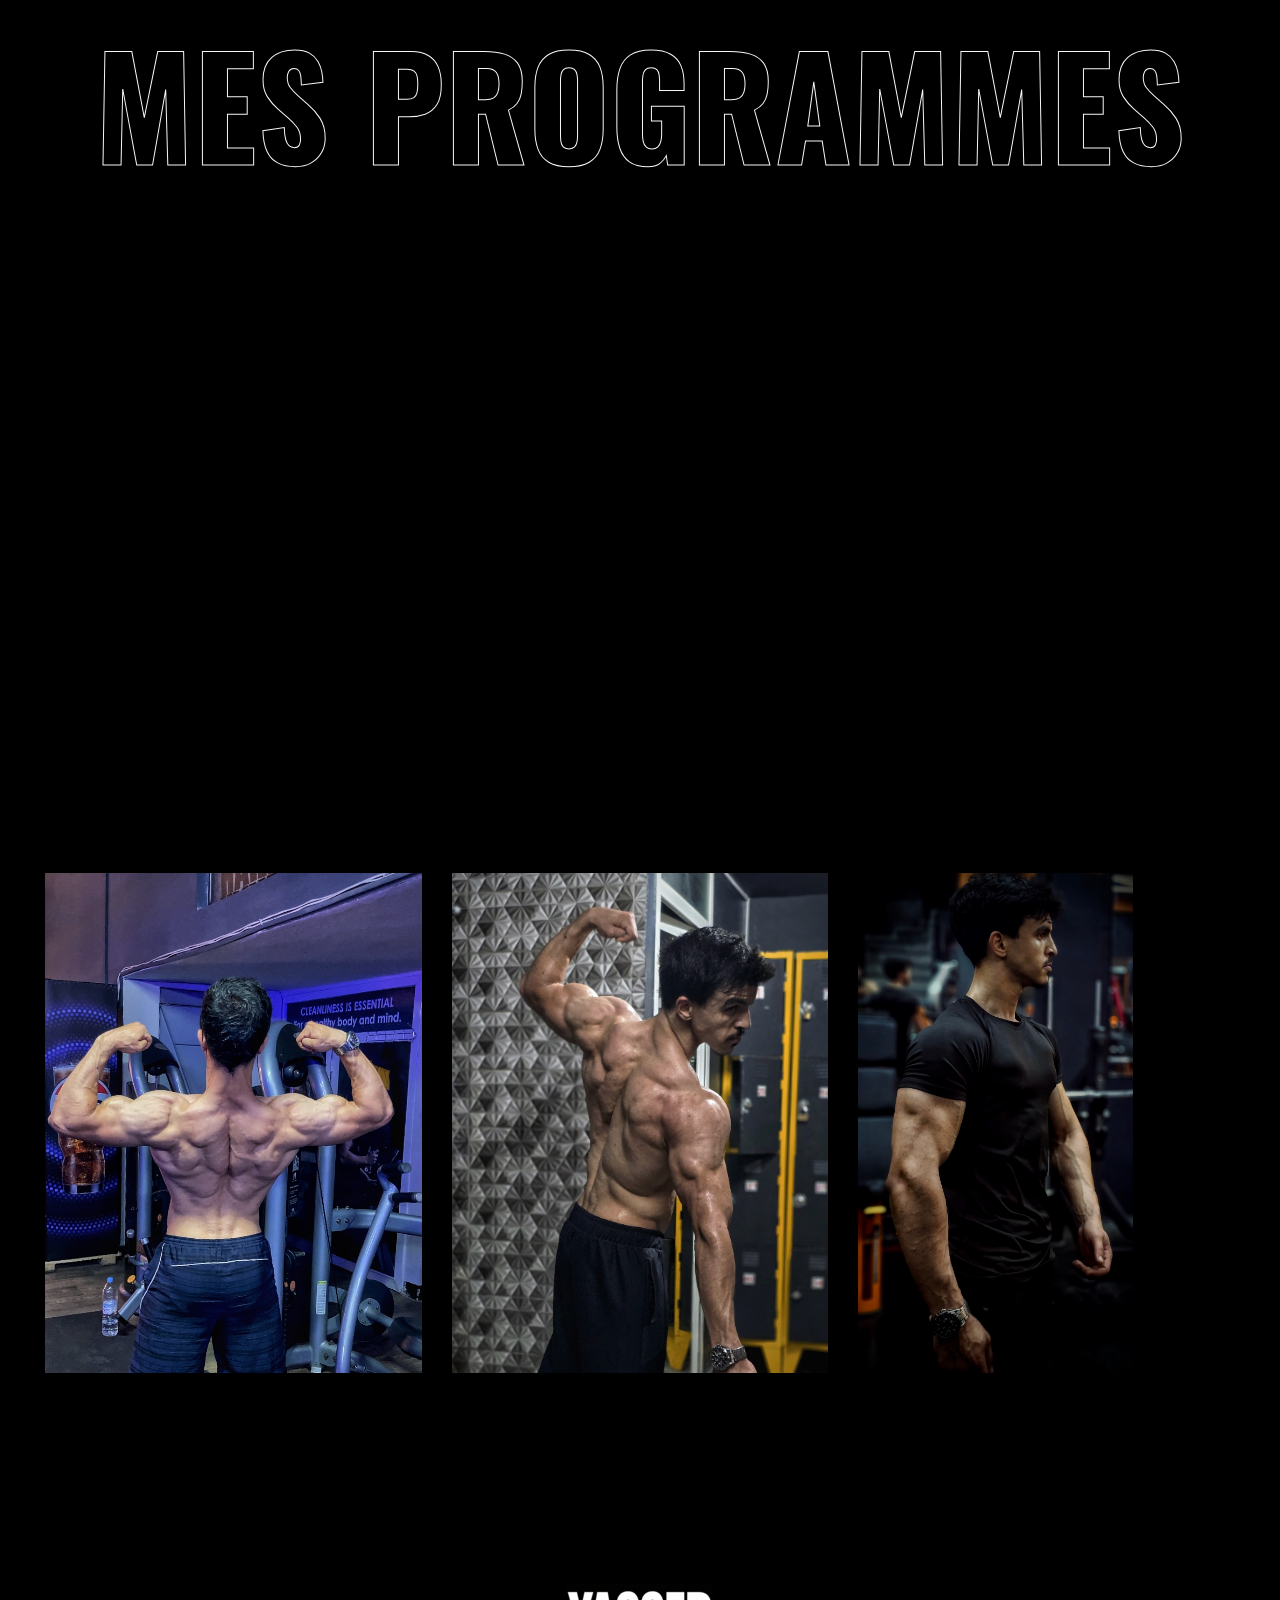
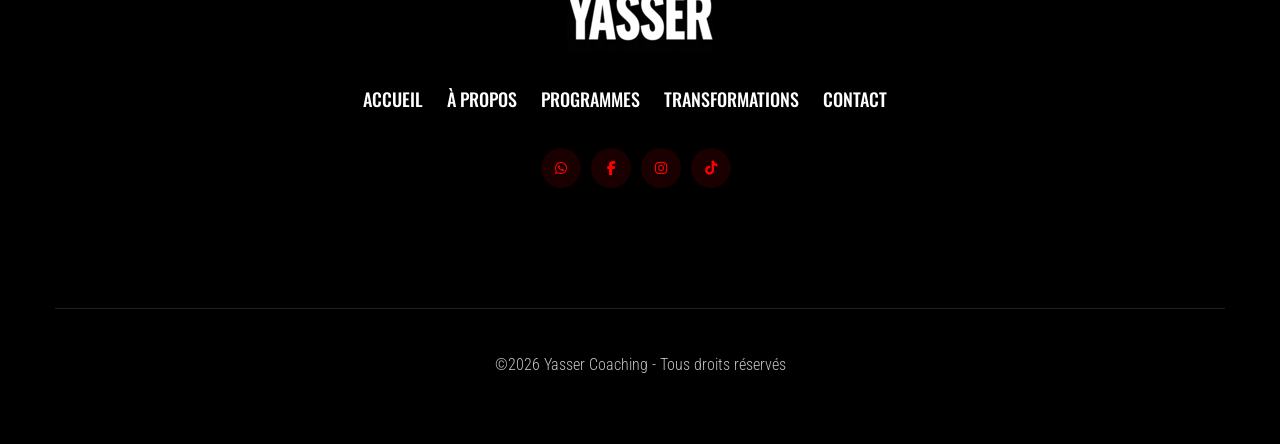
==== commit d4749397: "modifs photos jpeg" ====
--- a/index.html
+++ b/index.html
@@ -27,19 +27,8 @@
     <link rel="stylesheet" href="https://cdnjs.cloudflare.com/ajax/libs/font-awesome/6.5.1/css/all.min.css">
     <meta property="og:title" content="Yasser Coaching | Coach Musculation au Maroc">
     <meta property="og:description" content="Coach sportif au Maroc spécialisé en transformation physique, perte de poids et prise de masse.">
-    <meta property="og:image" content="https://yasser-coaching.onrender.com/assets/img/gallery/transformation-client-1.JPEG">
     <meta property="og:url" content="https://yasser-coaching.onrender.com/">
     <meta property="og:type" content="website">
-    <script type="application/ld+json">
-    {
-    "@context": "https://schema.org/",
-    "@type": "LocalBusiness",
-    "name": "Yasser Coaching",
-    "description": "Coach sportif au Maroc spécialisé en transformation physique avec programmes personnalisés.",
-    "telephone": "+212777637255",
-    "areaServed": "MA",
-    "url": "https://yasser-coaching.onrender.com"
-    }
 </script>
 
 </head>
@@ -60,7 +49,7 @@
                           <ul id="navigation">
                                 <li><a href="index.html">Accueil</a></li>
                                 <li><a href="#about">À propos</a></li>
-                                <li><a href="programmes.html">Programmes</a></li>
+                                <li><a href="#programmes">Programmes</a></li>
                                 
 
                                 <li>
@@ -135,9 +124,7 @@
                     <p class="mb-20"><strong>Structure. Discipline. Résultats.</strong></p>
                     ```
 
-                    **+ Ajouter un bouton vers page à propos:**
-                    ```html
-                    <a href="about.html" class="border-btn">En savoir plus</a>
+                    <a href="index.html" class="border-btn">En savoir plus</a>
                 </div>
                 </div>
             </div>
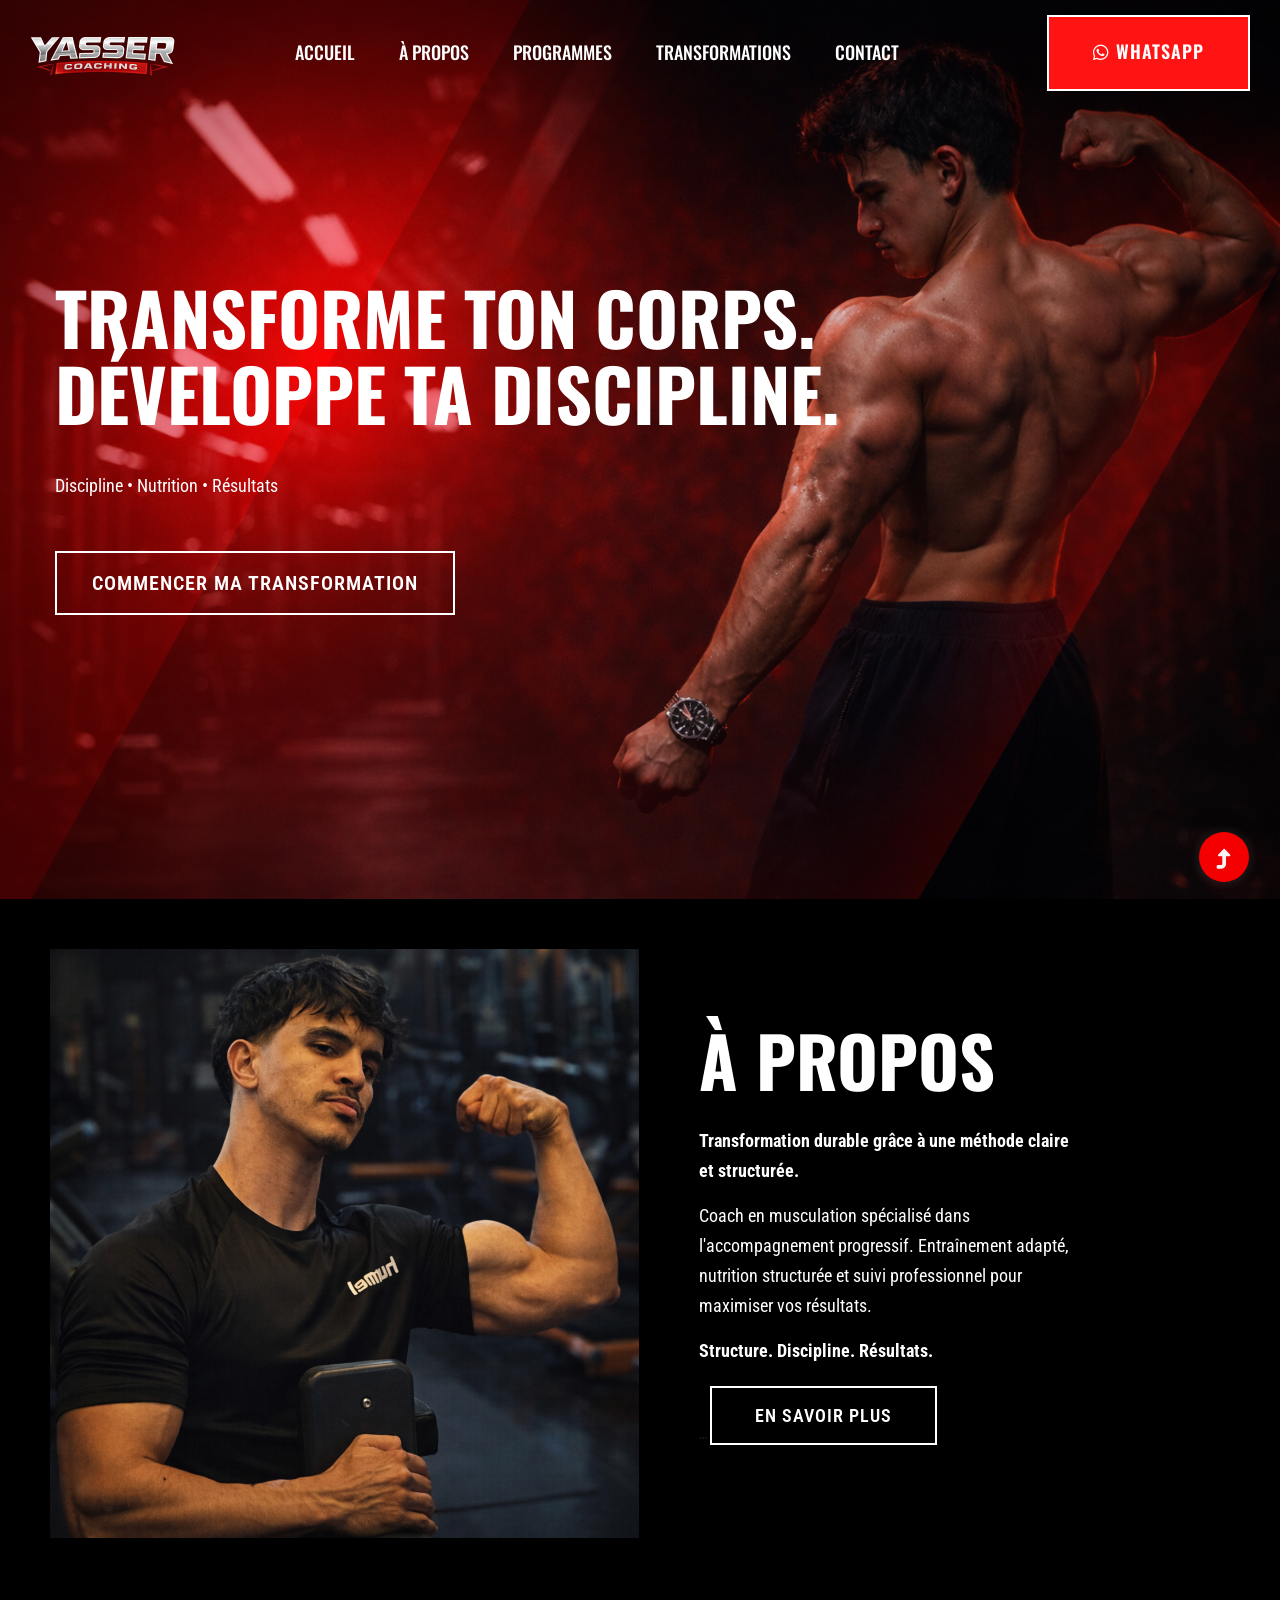
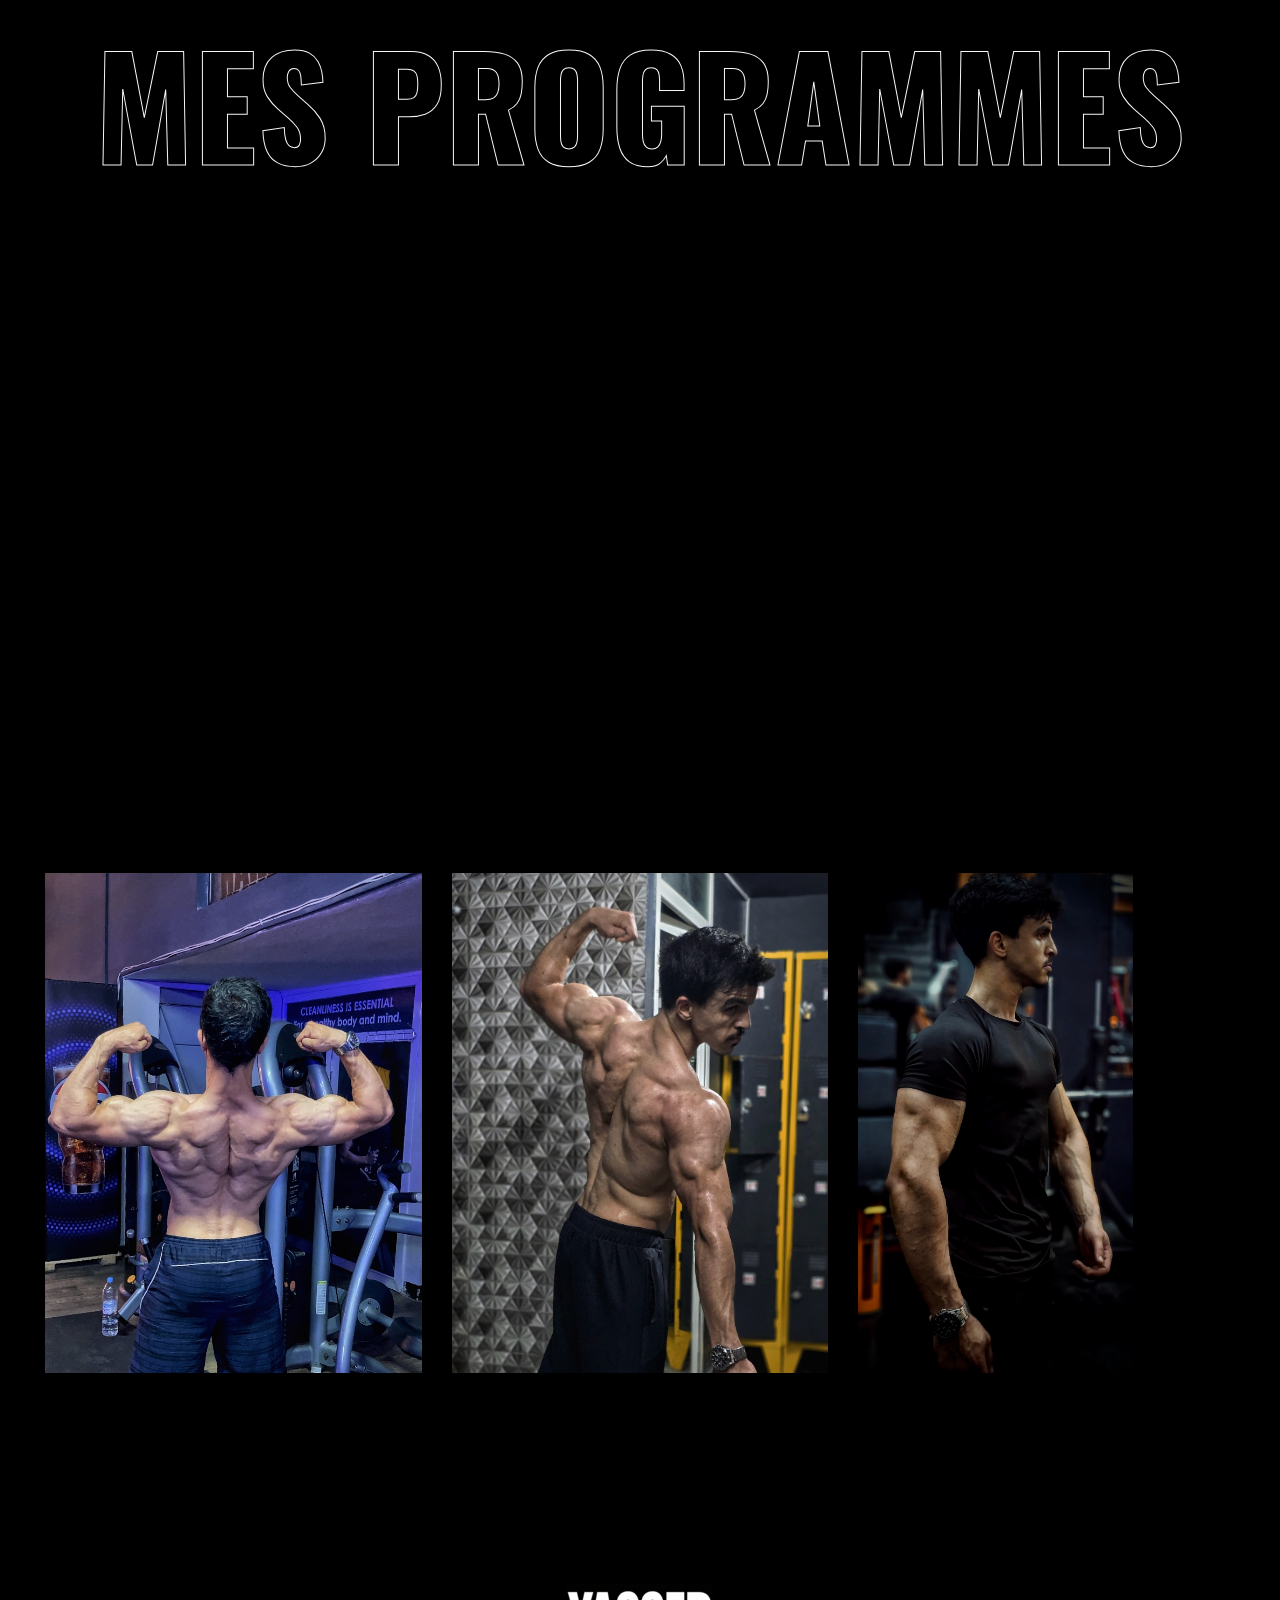
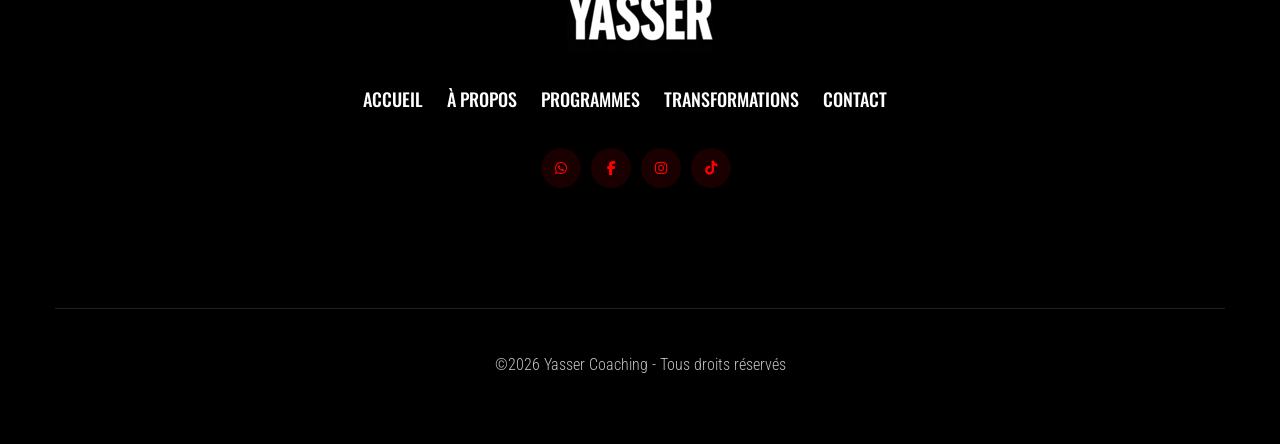
==== commit 8c022897: "mmmmm" ====
--- a/index.html
+++ b/index.html
@@ -124,7 +124,7 @@
                     <p class="mb-20"><strong>Structure. Discipline. Résultats.</strong></p>
                     ```
 
-                    <a href="index.html" class="border-btn">En savoir plus</a>
+                    <a href="https://wa.me/212777637255?text=Bonjour%20Yasser,%20je%20souhaite%20en%20savoir%20plus%20sur%20les%20programmes%20!"  class="border-btn">En savoir plus</a>
                 </div>
                 </div>
             </div>
